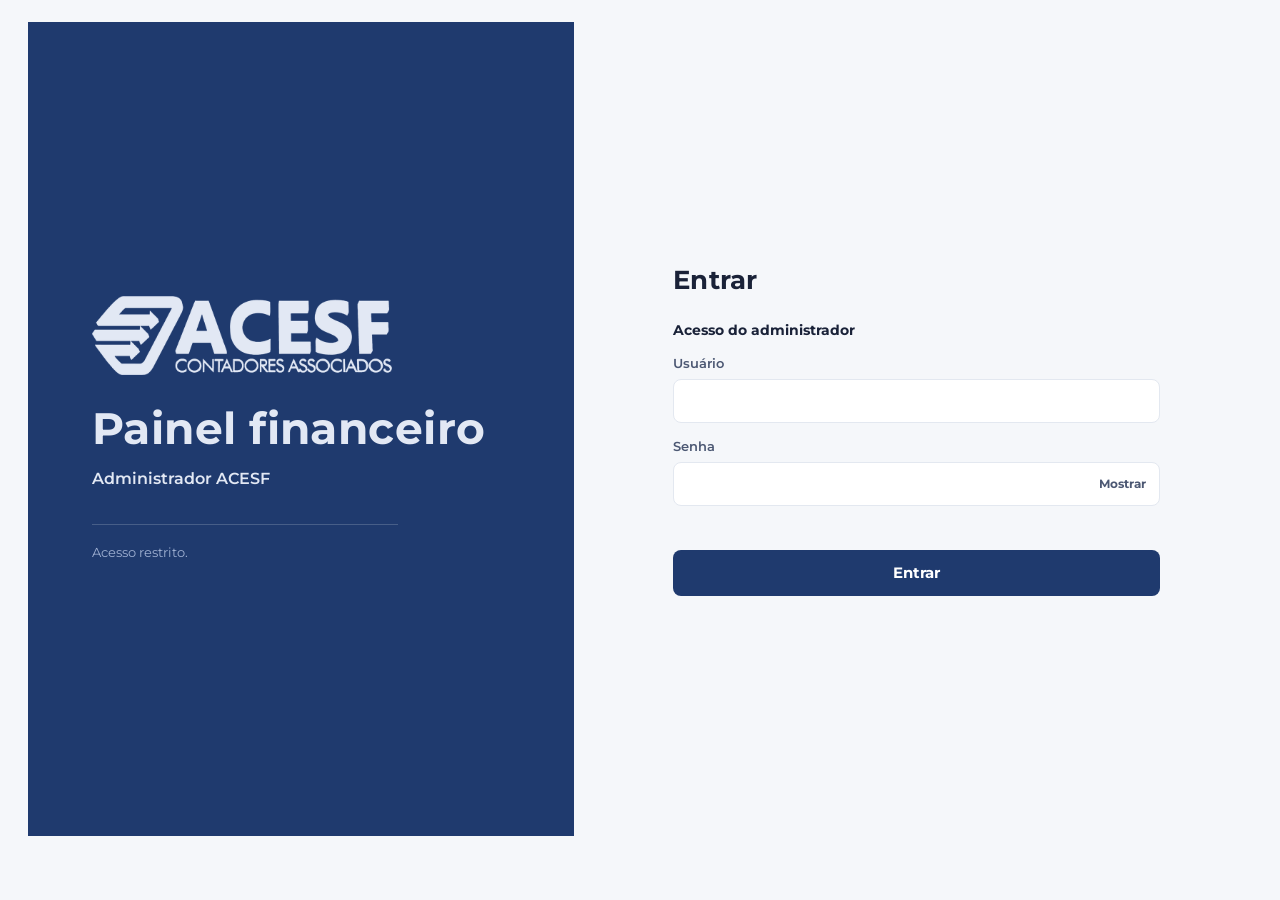
==== administrador/index.html @ 6e4f404f "Uma pagina por perfil: /prontomed/, /imunne/, /administrador/ e raiz so com o logo - build.py monta " ====
<!doctype html>
<html lang="pt-BR"><head><meta charset="utf-8">
<meta name="viewport" content="width=device-width,initial-scale=1,viewport-fit=cover">
<meta name="robots" content="noindex, nofollow">
<title>Administrador | Painel financeiro</title>
<link rel="stylesheet" href="https://fonts.googleapis.com/css2?family=Montserrat:wght@400;500;600;700;800&display=swap">
<style>
/* Tokens do padrão visual ACESF · Painel Grupo Prontomed
   Marca fixa: navy #1F3A6E, azul #5B9BD5, dourado #C9A96E, Montserrat.
   Cada linha de negócio mantém a MESMA cor em todas as telas. */

:root {
  color-scheme: light;
  --navy: #1F3A6E;
  --navy-barra: #1F3A6E;
  --azul: #5B9BD5;
  --dourado: #C9A96E;

  /* empresas */
  --emp-prontomed: #5B9BD5;
  --emp-multidisciplinar: #2BB39A;
  --emp-grupo: #C9A96E;
  --emp-iguatu: #3F6FC4;
  --emp-ico: #E07A5F;
  --emp-cajazeiras: #2BB39A;
  --emp-cd: #8E7CC3;
  --emp-sem_centro: #98A4B3;

  /* linhas de receita — Prontomed */
  --lin-lab: #1F3A6E; --lin-cons: #2BB39A; --lin-img: #C9A96E; --lin-cardio: #8E7CC3; --lin-acess: #B8C2CC;
  --lab-part: #1F3A6E; --lab-conv: #E07A5F; --lab-emp: #2BB39A;
  /* linhas de receita — Multidisciplinar */
  --mu-conv: #1F3A6E; --mu-multi: #2BB39A; --mu-atend-part: #5B9BD5; --mu-outras: #B8C2CC;
  /* especialidades */
  --esp-psico: #1F3A6E; --esp-psicoped: #2BB39A; --esp-to: #5B9BD5; --esp-fisio: #C9A96E;
  --esp-fono: #8FA3BF; --esp-nutri: #E07A5F; --esp-outros: #B8C2CC;

  /* rampa sequencial (magnitude de custos e despesas): escuro = maior */
  --seq-1: #1F3A6E; --seq-2: #4A69A0; --seq-3: #7C95C4; --seq-4: #A9BADA; --seq-5: #D3DCEC;

  /* categorias: grupos de custo/despesa, composições e roscas (cores bem distintas, ordem fixa) */
  --cat-1: #3F7FD0; --cat-2: #C9A96E; --cat-3: #4FA84A; --cat-4: #F08A24; --cat-5: #D9473F; --cat-6: #8E7CC3; --cat-outras: #B8C2CC;

  /* semântica (estado, nunca identidade) */
  --bom: #1F9D6B; --ruim: #D64545; --atencao: #E0A82E; --neutro: #8A94A6;
  --bom-fundo: #E7F5EF; --ruim-fundo: #FBEAEA; --atencao-fundo: #FFF6E0; --atencao-texto: #8A4B00;

  /* superfícies e texto */
  --pagina: #F5F7FA;
  --painel: #FFFFFF;
  --painel-2: #F4F6FA;
  --borda: #E3E8F0;
  --grade: #E9EDF3;
  --subtotal: #EAF0F8;
  --texto: #1A2238;
  --texto-2: #4C5873;
  --texto-3: #7A859C;
  --trilho: #E3E8F0;
  --sombra: 0 1px 2px rgba(31, 58, 110, .06), 0 4px 16px rgba(31, 58, 110, .05);

  --raio: 10px;
  --fonte: "Montserrat", system-ui, -apple-system, "Segoe UI", sans-serif;
}

/* Tema escuro: passos próprios (não é inversão automática). A navy da marca some no fundo escuro,
   então as linhas que usam navy sobem para um azul mais claro, mantendo a identidade. */
@media (prefers-color-scheme: dark) {
  :root:not([data-tema="claro"]) {
    color-scheme: dark;
    --seq-1: #A9C3F2; --seq-2: #7F9EDB; --seq-3: #5F7DB9; --seq-4: #455F94; --seq-5: #324673;
    --navy-barra: #7FA2E8; --lin-cons: #3CC3A8; --lin-lab: #7FA2E8; --lab-part: #7FA2E8; --lab-conv: #F0907A; --lab-emp: #3CC3A8;
    --mu-conv: #7FA2E8; --esp-psico: #7FA2E8;
    --cat-1: #7FA2E8; --cat-2: #D9B97C; --cat-3: #7CCB72; --cat-4: #F5A25A; --cat-5: #F0767A; --cat-6: #A99BDB; --cat-outras: #7E8AA3;
    --bom: #3CC38F; --ruim: #F0706F; --atencao: #E8B54A; --neutro: #98A2B6;
    --bom-fundo: #12342A; --ruim-fundo: #3A1A1D; --atencao-fundo: #3A2E12; --atencao-texto: #F2C77A;
    --pagina: #0E1526; --painel: #151E34; --painel-2: #1B2641; --borda: #26324F; --grade: #212C48;
    --subtotal: #1D2A4A; --texto: #E8ECF6; --texto-2: #B5BED3; --texto-3: #8591AB; --trilho: #26324F;
    --sombra: 0 1px 2px rgba(0, 0, 0, .4);
  }
}
:root[data-tema="escuro"] {
  color-scheme: dark;
  --seq-1: #A9C3F2; --seq-2: #7F9EDB; --seq-3: #5F7DB9; --seq-4: #455F94; --seq-5: #324673;
  --navy-barra: #7FA2E8; --lin-cons: #3CC3A8; --lin-lab: #7FA2E8; --lab-part: #7FA2E8; --lab-conv: #F0907A; --lab-emp: #3CC3A8;
  --mu-conv: #7FA2E8; --esp-psico: #7FA2E8;
  --cat-1: #7FA2E8; --cat-2: #D9B97C; --cat-3: #7CCB72; --cat-4: #F5A25A; --cat-5: #F0767A; --cat-6: #A99BDB; --cat-outras: #7E8AA3;
  --bom: #3CC38F; --ruim: #F0706F; --atencao: #E8B54A; --neutro: #98A2B6;
  --bom-fundo: #12342A; --ruim-fundo: #3A1A1D; --atencao-fundo: #3A2E12; --atencao-texto: #F2C77A;
  --pagina: #0E1526; --painel: #151E34; --painel-2: #1B2641; --borda: #26324F; --grade: #212C48;
  --subtotal: #1D2A4A; --texto: #E8ECF6; --texto-2: #B5BED3; --texto-3: #8591AB; --trilho: #26324F;
  --sombra: 0 1px 2px rgba(0, 0, 0, .4);
}

[data-empresa="prontomed"] { --emp: var(--emp-prontomed); }
[data-empresa="multidisciplinar"] { --emp: var(--emp-multidisciplinar); }
[data-empresa="grupo"] { --emp: var(--emp-grupo); }

html, body { margin: 0; font-family: var(--fonte); color: var(--texto); background: var(--pagina); }

[data-empresa="iguatu"] { --emp: var(--emp-iguatu); }
[data-empresa="ico"] { --emp: var(--emp-ico); }
[data-empresa="cajazeiras"] { --emp: var(--emp-cajazeiras); }
[data-empresa="cd"] { --emp: var(--emp-cd); }
[data-empresa="sem_centro"] { --emp: var(--emp-sem_centro); }

/* Painel Prontomed · layout de dashboard (rolagem contínua, menu lateral, filtros fixos, gaveta de detalhe) */
*, *::before, *::after { box-sizing: border-box; }
html { -webkit-text-size-adjust: 100%; }
body { font-size: 14px; line-height: 1.45; font-variant-numeric: tabular-nums; }
h1, h2, h3, p { margin: 0; }
button, select, input { font: inherit; color: inherit; }
button { cursor: pointer; }
:focus-visible { outline: 2px solid var(--azul); outline-offset: 2px; border-radius: 4px; }
.dim { color: var(--texto-3); }
.pular { position: absolute; left: -999px; top: 8px; background: var(--navy); color: #fff; padding: 8px 12px; border-radius: 8px; z-index: 100; }
.pular:focus { left: 8px; }
.vh { position: absolute; width: 1px; height: 1px; overflow: hidden; clip: rect(0 0 0 0); white-space: nowrap; }
.carregando { padding: 48px 24px; color: var(--texto-2); text-align: center; }

/* ─── casca ─── */
.casca { display: grid; grid-template-columns: 232px minmax(0, 1fr); min-height: 100vh; }
.lateral { position: sticky; top: 0; height: 100vh; display: flex; flex-direction: column; gap: 20px; padding: 20px 14px; background: var(--navy); color: #fff; }
.marca-app { display: flex; gap: 10px; align-items: center; padding: 0 6px; }
.marca-sel { width: 34px; height: 34px; border-radius: 9px; background: var(--dourado); color: var(--navy); display: grid; place-items: center; font-weight: 800; font-size: 17px; }
.marca-app strong { display: block; font-size: 14px; font-weight: 700; }
.marca-app small { color: #B9C6E0; font-size: 11px; }
.menu { display: flex; flex-direction: column; gap: 2px; }
.menu a { display: flex; gap: 10px; align-items: center; padding: 9px 10px; border-radius: 8px; color: #D5DEF1; text-decoration: none; font-weight: 500; }
.menu a:hover { background: rgba(255, 255, 255, .08); }
.menu a.on { background: rgba(255, 255, 255, .14); color: #fff; font-weight: 700; box-shadow: inset 3px 0 0 var(--emp, var(--dourado)); }
.carimbo { margin-top: auto; font-size: 11px; padding: 0 6px; color: #9FB0D2; }
.centro { min-width: 0; }
.barra { position: sticky; top: 0; z-index: 20; display: flex; flex-wrap: wrap; gap: 10px 20px; align-items: flex-end; justify-content: space-between; padding: 14px 28px 12px; background: color-mix(in srgb, var(--pagina) 94%, transparent); backdrop-filter: blur(8px); border-bottom: 1px solid var(--borda); }
.barra h1 { font-size: 21px; font-weight: 800; color: var(--navy-barra); letter-spacing: -.01em; }
.sub { color: var(--texto-3); font-size: 12.5px; margin-top: 1px; }
.filtros { display: flex; flex-wrap: wrap; gap: 8px 10px; align-items: flex-end; }
.campo { display: grid; gap: 2px; font-size: 11px; color: var(--texto-3); font-weight: 600; }
.campo select { padding: 7px 28px 7px 10px; border: 1px solid var(--borda); border-radius: 8px; background: var(--painel); color: var(--texto); font-weight: 500; font-size: 13px; min-height: 36px; }
.seg { display: inline-flex; padding: 3px; border: 1px solid var(--borda); background: var(--painel); border-radius: 10px; gap: 2px; }
.seg button { display: inline-flex; align-items: center; gap: 7px; border: 0; background: transparent; padding: 6px 11px; border-radius: 7px; font-weight: 600; font-size: 13px; color: var(--texto-2); min-height: 30px; }
.seg button i { width: 9px; height: 9px; border-radius: 3px; background: var(--c); }
.seg button.on { background: var(--navy); color: #fff; }
.btn { border: 1px solid var(--borda); background: var(--painel); border-radius: 8px; padding: 7px 12px; font-weight: 600; font-size: 13px; min-height: 36px; }
.btn:hover { background: var(--painel-2); }
.btn.primario { background: var(--navy); border-color: var(--navy); color: #fff; }
.btn.icone { width: 36px; padding: 0; font-size: 16px; }
main { padding: 22px 28px 64px; display: grid; gap: 22px; max-width: 1560px; }
main[aria-busy="true"] { opacity: .5; }

/* ─── seções e grades ─── */
.secao { background: var(--painel); border: 1px solid var(--borda); border-radius: var(--raio); padding: 18px 20px 16px; box-shadow: var(--sombra); min-width: 0; display: grid; gap: 12px; align-content: start; }
.secao-cab h2 { font-size: 15px; font-weight: 700; color: var(--texto); }
.secao-cab p { color: var(--texto-3); font-size: 12.5px; margin-top: 2px; max-width: 78ch; }
.duas { display: grid; grid-template-columns: minmax(0, 1.35fr) minmax(0, 1fr); gap: 22px; }
.duas.igual { grid-template-columns: repeat(2, minmax(0, 1fr)); }
.grafico { width: 100%; min-height: 40px; }
.grafico svg { display: block; overflow: visible; }
.vazio { color: var(--texto-3); padding: 18px 4px; }
.vazio.erro { color: var(--ruim); }
.marca { outline-offset: 1px; }
.marca:hover { filter: brightness(1.08); }

/* ─── destaque e KPIs ─── */
.faixa-hero { display: grid; grid-template-columns: minmax(0, 1fr) minmax(0, 1.25fr); gap: 22px; align-items: stretch; }
.hero { background: var(--navy); color: #fff; border-radius: var(--raio); padding: 22px 24px; display: grid; gap: 8px; align-content: start; box-shadow: var(--sombra); }
[data-empresa="prontomed"] .hero { background: linear-gradient(135deg, var(--navy), #2F5C93); }
.hero-r { font-size: 12.5px; color: #C7D4EE; font-weight: 600; }
.hero-v { font-size: clamp(30px, 4.4vw, 44px); font-weight: 800; letter-spacing: -.02em; line-height: 1.05; }
.hero-d { display: flex; flex-wrap: wrap; gap: 6px; align-items: center; color: #C7D4EE; font-size: 12.5px; }
.hero-t { font-size: 14px; color: #E8EEFB; max-width: 58ch; }
.hero-sp { display: flex; gap: 10px; align-items: center; color: #B9C6E0; font-size: 12px; }
.hero-sp svg path { stroke: #fff; }
.hero-sp svg circle { fill: #fff; stroke: var(--navy); }
.hero-aj { font-size: 12.5px; color: #E8EEFB; border-top: 1px solid rgba(255, 255, 255, .18); padding-top: 8px; }
.hero .dim { color: #B9C6E0; }
.hero .delta { background: rgba(255, 255, 255, .14); color: #fff; }
.tiles { display: grid; grid-template-columns: repeat(2, minmax(0, 1fr)); gap: 14px; }
.tiles.quatro { grid-template-columns: repeat(4, minmax(0, 1fr)); }
.tile { text-align: left; display: grid; gap: 4px; align-content: start; background: var(--painel); border: 1px solid var(--borda); border-radius: var(--raio); padding: 14px 16px; box-shadow: var(--sombra); border-top: 3px solid var(--emp, var(--dourado)); min-width: 0; }
button.tile:hover { background: var(--painel-2); }
.tile-r { font-size: 12px; color: var(--texto-3); font-weight: 600; }
.tile-v { font-size: 22px; font-weight: 800; color: var(--texto); letter-spacing: -.01em; overflow-wrap: anywhere; }
.tile-s, .tile-b { font-size: 12px; color: var(--texto-3); }
.tile-d { display: flex; flex-wrap: wrap; align-items: center; gap: 2px; }
.tile-sp { margin-top: 2px; }
.tile-sp svg { display: block; max-width: 100%; }
.tile-sp path { vector-effect: non-scaling-stroke; }

.delta { display: inline-flex; gap: 4px; align-items: center; padding: 2px 8px; border-radius: 99px; font-size: 12px; font-weight: 700; white-space: nowrap; }
.delta-i { font-size: 9px; }
.delta.bom { color: var(--bom); background: var(--bom-fundo); }
.delta.ruim { color: var(--ruim); background: var(--ruim-fundo); }
.delta.neutro { color: var(--texto-2); background: var(--painel-2); }

/* ─── legenda ─── */
.legenda { display: flex; flex-wrap: wrap; gap: 6px 14px; }
.leg-item { display: inline-flex; align-items: center; gap: 7px; background: none; border: 0; padding: 4px 2px; font-size: 12.5px; color: var(--texto-2); font-weight: 500; }
.leg-item.off { opacity: .45; text-decoration: line-through; }
.leg-k { width: 12px; height: 12px; border-radius: 3px; flex: none; }
.legenda.estatica { margin-bottom: 2px; }

/* ─── alertas ─── */
.atencao { display: grid; gap: 10px; }
.alerta { display: grid; grid-template-columns: 26px 1fr; gap: 10px; padding: 11px 12px; border-radius: 9px; background: var(--painel-2); border-left: 4px solid var(--neutro); }
.alerta.atencao { background: var(--atencao-fundo); border-left-color: var(--atencao); }
.alerta.ruim { background: var(--ruim-fundo); border-left-color: var(--ruim); }
.alerta.info { border-left-color: var(--azul); }
.alerta-i { width: 22px; height: 22px; border-radius: 50%; display: grid; place-items: center; background: var(--painel); font-size: 11px; font-weight: 800; }
.alerta h3 { font-size: 13px; font-weight: 700; }
.alerta p { font-size: 12.5px; color: var(--texto-2); margin-top: 2px; }
.lnk-acao { margin-top: 6px; border: 0; background: none; padding: 0; color: var(--navy-barra); font-weight: 700; font-size: 12.5px; text-decoration: underline; text-underline-offset: 3px; }

/* ─── tabelas ─── */
.tabela-rolagem { overflow-x: auto; border-radius: 8px; }
table.dre { width: 100%; border-collapse: separate; border-spacing: 0; font-size: 13px; min-width: 760px; }
table.dre.mini { min-width: 0; font-size: 12.5px; }
.dre th { text-align: right; font-weight: 700; font-size: 12px; color: var(--texto-3); padding: 8px 10px; border-bottom: 1px solid var(--borda); white-space: nowrap; position: sticky; top: 0; background: var(--painel); }
.dre th.atual { color: var(--texto); box-shadow: inset 0 -2px 0 var(--emp, var(--dourado)); }
.dre th.c-nome, .dre td.c-nome { text-align: left; }
.dre td { padding: 7px 10px; border-bottom: 1px solid var(--grade); text-align: right; white-space: nowrap; }
.dre td.atual { background: color-mix(in srgb, var(--emp, var(--dourado)) 7%, var(--painel)); font-weight: 600; }
.dre td.c-nome { white-space: normal; min-width: 210px; position: sticky; left: 0; background: var(--painel); z-index: 1; }
.dre td.c-tend { width: 96px; padding: 2px 10px; text-align: left; }
.dre tr.grupo td { background: var(--subtotal); font-weight: 700; }
.dre tr.grupo td.c-nome { background: var(--subtotal); }
.dre tr.total td { font-weight: 700; border-top: 1px solid var(--borda); }
.dre tr.total.forte td { background: var(--subtotal); }
.dre tr.total.forte td.c-nome { background: var(--subtotal); }
.dre tr.pai > td.c-nome button.lnk { font-weight: 600; }
.dre tr.destacada td { background: var(--atencao-fundo); }
.dre .calor { font-weight: 600; }
.chev { width: 20px; height: 20px; border: 0; background: none; color: var(--texto-3); display: inline-grid; place-items: center; font-size: 11px; vertical-align: middle; transition: transform .12s; padding: 0; }
.chev.aberto { transform: rotate(90deg); }
.chev.vazio { visibility: hidden; }
button.lnk { border: 0; background: none; padding: 2px 0; text-align: left; color: var(--texto); font-weight: 500; text-decoration: underline; text-decoration-color: transparent; text-underline-offset: 3px; }
button.lnk:hover { color: var(--navy-barra); text-decoration-color: currentColor; }
.fontes { display: inline-flex; gap: 4px; flex-wrap: wrap; }
.fonte { padding: 1px 7px; border-radius: 99px; font-size: 11px; font-weight: 600; background: var(--painel-2); color: var(--texto-2); border: 1px solid var(--borda); }
.fonte.f-Nibo { border-color: var(--azul); } .fonte.f-manual { border-color: var(--dourado); }
.chip-emp { display: inline-flex; gap: 6px; align-items: center; font-weight: 700; }
.chip-emp i { width: 9px; height: 9px; border-radius: 3px; background: var(--c); }
.origem { background: var(--painel); border: 1px solid var(--borda); border-radius: var(--raio); padding: 14px 18px; display: grid; gap: 4px; }

/* ─── simuladores ─── */
.sim { display: grid; gap: 16px; }
.sim-ctrl, .sim-grade { display: grid; grid-template-columns: repeat(auto-fit, minmax(220px, 1fr)); gap: 14px 22px; align-items: end; }
.sim-c, .sim-n { display: grid; gap: 4px; }
.sim-r { font-size: 12.5px; font-weight: 600; }
.sim-c input[type=range] { width: 100%; accent-color: var(--navy-barra); }
.sim-v { font-weight: 800; font-size: 15px; }
.sim-in { display: flex; align-items: center; gap: 6px; }
.sim-in input { width: 100%; padding: 7px 10px; border: 1px solid var(--borda); border-radius: 8px; background: var(--painel); min-height: 36px; font-weight: 600; }
.sim-in em { font-style: normal; color: var(--texto-3); font-size: 12px; }
.sim-res { display: grid; grid-template-columns: repeat(auto-fit, minmax(190px, 1fr)); gap: 12px; }
.sim-b { display: grid; gap: 4px; padding: 12px 14px; background: var(--painel-2); border-radius: 9px; align-content: start; justify-items: start; }
.sim-b .tile-v { font-size: 19px; }
.sim > .btn { justify-self: start; }

/* ─── gaveta "Destrinchar" ─── */
.cortina { position: fixed; inset: 0; background: rgba(14, 21, 38, .36); opacity: 0; pointer-events: none; transition: opacity .18s; z-index: 40; }
.cortina.on { opacity: 1; pointer-events: auto; }
.gaveta { position: fixed; top: 0; right: 0; bottom: 0; width: min(560px, 100vw); background: var(--painel); border-left: 1px solid var(--borda); box-shadow: -12px 0 40px rgba(14, 21, 38, .18); transform: translateX(104%); transition: transform .22s ease; z-index: 50; overflow-y: auto; visibility: hidden; }
.gaveta.aberta { transform: none; visibility: visible; }
.drawer-corpo { padding: 20px 22px 40px; display: grid; gap: 14px; }
.dw-topo { display: flex; justify-content: space-between; gap: 12px; align-items: flex-start; }
.dw-topo h2 { font-size: 20px; font-weight: 800; color: var(--navy-barra); }
.dw-trilha { font-size: 12px; color: var(--texto-3); margin-bottom: 2px; }
.fechar { width: 36px; height: 36px; border-radius: 50%; border: 1px solid var(--borda); background: var(--painel); font-size: 22px; line-height: 1; flex: none; }
.dw-hero { display: grid; gap: 4px; padding: 14px 16px; background: var(--painel-2); border-radius: var(--raio); }
.dw-valor { font-size: 30px; font-weight: 800; letter-spacing: -.02em; }
.dw-metas { display: grid; grid-template-columns: repeat(2, minmax(0, 1fr)); gap: 10px 16px; margin: 0; }
.dw-metas dt { font-size: 11.5px; color: var(--texto-3); font-weight: 600; }
.dw-metas dd { margin: 1px 0 0; font-weight: 700; }
.drawer-corpo h3 { font-size: 13.5px; font-weight: 700; margin-top: 6px; }
.fatos { margin: 0; padding-left: 18px; color: var(--texto-2); display: grid; gap: 4px; }
.nota { font-size: 12.5px; color: var(--texto-3); background: var(--painel-2); padding: 10px 12px; border-radius: 8px; }
body.com-gaveta { overflow: hidden; }

/* ─── tooltip ─── */
.tip { position: fixed; z-index: 90; pointer-events: none; opacity: 0; transition: opacity .08s; background: var(--painel); color: var(--texto); border: 1px solid var(--borda); border-radius: 8px; padding: 8px 10px; box-shadow: 0 6px 22px rgba(14, 21, 38, .22); font-size: 12px; max-width: 280px; }
.tip-t { font-weight: 700; margin-bottom: 4px; }
.tip-l { display: flex; gap: 7px; align-items: baseline; }
.tip-k { width: 9px; height: 9px; border-radius: 2px; flex: none; align-self: center; }
.tip-v { font-weight: 700; }
.tip-n { color: var(--texto-2); }

.erro-geral { max-width: 520px; margin: 14vh auto; padding: 24px; display: grid; gap: 10px; text-align: left; }
.erro-geral h1 { color: var(--ruim); font-size: 22px; }

/* ─── responsivo ─── */
@media (max-width: 1180px) {
  .tiles.quatro { grid-template-columns: repeat(2, minmax(0, 1fr)); }
  .faixa-hero, .duas, .duas.igual { grid-template-columns: minmax(0, 1fr); }
}
@media (max-width: 860px) {
  .casca { grid-template-columns: minmax(0, 1fr); }
  .lateral { position: static; height: auto; flex-direction: row; align-items: center; gap: 10px; padding: 10px 12px; overflow-x: auto; }
  .marca-app small, .carimbo { display: none; }
  .menu { flex-direction: row; gap: 4px; }
  .menu a { white-space: nowrap; padding: 8px 10px; }
  .barra { position: static; padding: 12px 16px; }
  main { padding: 16px 16px 48px; gap: 16px; }
  .secao { padding: 14px 14px 12px; }
  .seg { flex-wrap: wrap; }
  .gaveta { width: 100vw; }
}
@media (max-width: 520px) {
  .tiles, .tiles.quatro { grid-template-columns: minmax(0, 1fr); }
  .dw-metas { grid-template-columns: minmax(0, 1fr); }
}
@media (prefers-reduced-motion: reduce) { * { transition: none !important; } }
@media print { .lateral, .barra .filtros, .gaveta, .cortina { display: none; } .casca { display: block; } .barra { position: static; } }

.hero-sp svg path { stroke: #fff !important; }
.hero-sp svg circle { fill: #fff !important; stroke: var(--navy) !important; }
.dre.mini th, .dre.mini td { padding: 6px 7px; }
.dre.mini td.c-nome { min-width: 120px; }
.leg-svg.clic:hover text { text-decoration: underline; }
.faixa-aviso { background: var(--atencao-fundo); color: var(--texto); border-left: 4px solid var(--atencao); border-radius: 9px; padding: 11px 14px; font-size: 13px; }

[data-empresa="iguatu"] .hero, [data-empresa="ico"] .hero, [data-empresa="cajazeiras"] .hero, [data-empresa="cd"] .hero { background: linear-gradient(135deg, var(--navy), #2F5C93); }

/* ─── login ─── */
.lg { min-height: 100vh; display: grid; grid-template-columns: minmax(280px, 5fr) minmax(0, 6fr); }
.lg-marca { background: var(--navy); color: #fff; padding: 56px clamp(24px, 5vw, 64px); display: flex; flex-direction: column; justify-content: center; gap: 12px; }
.lg-selo { width: 52px; height: 52px; border-radius: 13px; background: var(--dourado); color: var(--navy); display: grid; place-items: center; font-weight: 800; font-size: 26px; margin-bottom: 14px; }
.lg-marca h1 { font-size: clamp(26px, 3.4vw, 38px); font-weight: 800; line-height: 1.1; text-wrap: balance; }
.lg-marca p { margin: 0; color: #C9D5EC; font-size: 15px; }
.lg-marca .lg-nota { margin-top: 22px; padding-top: 18px; border-top: 1px solid rgba(255, 255, 255, .18); font-size: 13px; color: #9FB0D2; max-width: 34ch; }
.lg-painel { padding: 56px clamp(20px, 6vw, 80px); display: flex; flex-direction: column; justify-content: center; gap: 20px; max-width: 640px; }
.lg-painel h2 { font-size: 22px; font-weight: 700; }
.lg-form { display: grid; gap: 22px; }
.lg-escolha { border: 0; padding: 0; margin: 0; min-width: 0; display: grid; gap: 10px; }
.lg-escolha legend { padding: 0; font-size: 13px; font-weight: 600; color: var(--texto-2); margin-bottom: 10px; }
.lg-cartoes { display: grid; grid-template-columns: repeat(2, minmax(0, 1fr)); gap: 12px; }
.lg-cartao { display: flex; gap: 12px; align-items: flex-start; text-align: left; padding: 16px; border: 1.5px solid var(--borda); background: var(--painel); border-radius: var(--raio); color: var(--texto); }
.lg-cartao i { flex: none; width: 12px; height: 12px; border-radius: 4px; background: var(--c); margin-top: 4px; }
.lg-cartao strong { display: block; font-size: 16px; }
.lg-cartao small { display: block; color: var(--texto-3); font-size: 12px; line-height: 1.4; margin-top: 3px; }
.lg-cartao:hover { border-color: var(--c); }
.lg-cartao.on { border-color: var(--c); box-shadow: 0 0 0 3px color-mix(in srgb, var(--c) 22%, transparent); }
.lg-campos { display: grid; gap: 14px; }
.lg-quem { margin: 0; font-weight: 700; color: var(--texto); }
.lg-campo { display: grid; gap: 6px; font-size: 13px; font-weight: 600; color: var(--texto-2); }
.lg-campo input { width: 100%; min-height: 44px; padding: 10px 12px; border: 1px solid var(--borda); border-radius: 8px; background: var(--painel); color: var(--texto); font-size: 15px; }
.lg-senha { position: relative; display: block; }
.lg-senha input { padding-right: 84px; }
.lg-ver { position: absolute; right: 6px; top: 50%; transform: translateY(-50%); border: 0; background: transparent; color: var(--texto-2); font-size: 12px; font-weight: 700; padding: 8px; }
.lg-erro { margin: 0; min-height: 1.2em; font-size: 13px; font-weight: 600; color: var(--ruim); }
.lg-entrar { min-height: 46px; border: 0; border-radius: 8px; background: var(--navy); color: #fff; font-weight: 700; font-size: 15px; }
.lg-entrar:disabled { opacity: .6; cursor: progress; }
.lg-rodape { padding-top: 6px; }
.lg-admin { border: 0; background: transparent; color: var(--texto-2); font-weight: 600; font-size: 13px; text-decoration: underline; text-underline-offset: 3px; padding: 6px 0; }
.lg-admin.on { color: var(--navy); font-weight: 700; }
@media (max-width: 860px) {
  .lg { grid-template-columns: minmax(0, 1fr); }
  .lg-marca { padding: 28px max(16px, env(safe-area-inset-left, 0px)); gap: 6px; }
  .lg-selo { width: 40px; height: 40px; font-size: 20px; margin-bottom: 6px; }
  .lg-marca .lg-nota { display: none; }
  .lg-painel { padding: 24px max(16px, env(safe-area-inset-left, 0px)) 40px; max-width: none; }
}
@media (max-width: 520px) { .lg-cartoes { grid-template-columns: minmax(0, 1fr); } }

/* ─── casca logada: menu com empresas e submenus ─── */
.casca.embutida { display: block; min-height: 0; }
.casca.embutida > .lateral { display: none; }
.ac-casca { grid-template-columns: 252px minmax(0, 1fr); }
.acesf-centro .host[hidden] { display: none; }
.ac-casca .menu { gap: 6px; overflow-y: auto; }
.emp-bloco { display: grid; gap: 2px; }
.emp-btn, .emp-fixo { display: flex; align-items: center; gap: 10px; width: 100%; margin: 0; padding: 10px; border: 0; border-radius: 8px; background: transparent; color: #fff; font-weight: 700; font-size: 14px; text-align: left; }
.emp-btn i, .emp-fixo i { width: 10px; height: 10px; border-radius: 3px; background: var(--c); flex: none; box-shadow: 0 0 0 2px rgba(255, 255, 255, .25); }
.emp-btn span, .emp-fixo span { flex: 1; }
.emp-btn:hover { background: rgba(255, 255, 255, .08); }
.emp-btn.on { background: rgba(255, 255, 255, .12); }
.emp-btn .chev { font-size: 12px; color: #B9C6E0; transition: transform .15s; }
.emp-btn[aria-expanded="true"] .chev { transform: rotate(90deg); }
.emp-bloco .sub { display: grid; gap: 2px; padding: 2px 0 6px 12px; }
.emp-bloco .sub a { display: flex; gap: 10px; align-items: center; padding: 8px 10px; border-radius: 8px; color: #D5DEF1; text-decoration: none; font-weight: 500; font-size: 13px; }
.emp-bloco .sub a:hover { background: rgba(255, 255, 255, .08); }
.emp-bloco .sub a.on { background: rgba(255, 255, 255, .14); color: #fff; font-weight: 700; box-shadow: inset 3px 0 0 var(--emp, var(--dourado)); }
.ac-pe { margin-top: auto; display: grid; gap: 10px; }
.ac-pe .carimbo { margin: 0; }
.ac-eu { margin: 0; padding: 0 6px; color: #D5DEF1; display: grid; }
.ac-eu small { font-size: 11px; color: #9FB0D2; }
.ac-sair { border: 1px solid rgba(255, 255, 255, .28); background: transparent; color: #fff; border-radius: 8px; padding: 8px 10px; font-weight: 600; font-size: 13px; }
.ac-sair:hover { background: rgba(255, 255, 255, .1); }
@media (max-width: 860px) {
  .ac-casca { grid-template-columns: minmax(0, 1fr); }
  .ac-casca .lateral { flex-direction: column; align-items: stretch; gap: 8px; overflow: visible; padding: 10px max(16px, env(safe-area-inset-left, 0px)); }
  .ac-casca .menu { flex-direction: row; flex-wrap: wrap; align-items: center; gap: 4px 6px; overflow: visible; }
  .emp-bloco { display: contents; }
  .emp-bloco:not(.aberto) .sub { display: none; }
  .emp-btn, .emp-fixo { width: auto; padding: 7px 10px; font-size: 13px; border: 1px solid rgba(255, 255, 255, .22); }
  .emp-btn .chev { display: none; }
  .emp-bloco .sub { display: contents; padding: 0; }
  .emp-bloco .sub a { white-space: nowrap; padding: 7px 9px; }
  .ac-pe { display: flex; align-items: center; justify-content: space-between; margin-top: 0; }
  .ac-pe .carimbo, .ac-eu small { display: none; }
}

.lg-logo { display: block; width: min(300px, 100%); height: auto; margin-bottom: 18px; }
.ac-logo { display: block; width: 172px; max-width: 100%; height: auto; }
@media (max-width: 860px) { .lg-logo { width: 190px; margin-bottom: 8px; } .ac-logo { width: 120px; } }

.lg-marca h1 { font-family: var(--fonte); font-weight: 700; font-size: clamp(30px, 3.6vw, 44px); letter-spacing: .01em; line-height: 1.08; color: #E2E8F4; }
.lg-marca p { color: #B4C2DE; }
.lg-painel h2 { font-family: var(--fonte); font-weight: 700; font-size: 26px; letter-spacing: .01em; }

.ac-atu { border: 1px solid rgba(255, 255, 255, .28); background: rgba(255, 255, 255, .08); color: #fff; border-radius: 8px; padding: 8px 10px; font-weight: 600; font-size: 13px; }
.ac-atu:hover:not(:disabled) { background: rgba(255, 255, 255, .16); }
.ac-atu:disabled { opacity: .7; cursor: progress; }
.ac-pe .carimbo { display: grid; gap: 2px; line-height: 1.35; }
@media (max-width: 860px) { .ac-atu { padding: 6px 9px; font-size: 12px; } }

.lg-marca .lg-empresa { font-size: 16px; font-weight: 600; color: #E2E8F4; margin-top: 2px; }

:root { --cat-1: #3F6FC4; --cat-2: #C9A96E; --cat-3: #2FA36B; --cat-4: #F08A3C; --cat-5: #D64545; --cat-6: #1F3A6E; --cat-outras: #B8C2CC;
  --lin-lab: #3F6FC4; --lin-cons: #2FA36B; --lin-img: #C9A96E; --lin-cardio: #F08A3C; --lin-acess: #B8C2CC;
  --lab-part: #3F6FC4; --lab-conv: #F08A3C; --lab-emp: #2FA36B;
  --mu-conv: #3F6FC4; --mu-multi: #2FA36B; --mu-atend-part: #C9A96E; --mu-outras: #B8C2CC;
  --esp-psico: #3F6FC4; --esp-psicoped: #2FA36B; --esp-to: #C9A96E; --esp-fisio: #F08A3C; --esp-fono: #D64545; --esp-nutri: #1F3A6E; --esp-outros: #B8C2CC;
  --emp-multidisciplinar: #2FA36B; --emp-ico: #F08A3C; --emp-cajazeiras: #2FA36B; --emp-cd: #C9A96E; }
@media (prefers-color-scheme: dark) { :root:not([data-tema="claro"]) { --cat-1: #7FA2E8; --cat-2: #D9B97C; --cat-3: #4CC38A; --cat-4: #F6A15E; --cat-5: #EF7B7B; --cat-6: #A9C3F2; --cat-outras: #7E8AA3;
  --lin-lab: #7FA2E8; --lin-cons: #4CC38A; --lin-img: #D9B97C; --lin-cardio: #F6A15E; --lin-acess: #7E8AA3;
  --lab-part: #7FA2E8; --lab-conv: #F6A15E; --lab-emp: #4CC38A;
  --mu-conv: #7FA2E8; --mu-multi: #4CC38A; --mu-atend-part: #D9B97C; --mu-outras: #7E8AA3;
  --esp-psico: #7FA2E8; --esp-psicoped: #4CC38A; --esp-to: #D9B97C; --esp-fisio: #F6A15E; --esp-fono: #EF7B7B; --esp-nutri: #A9C3F2; --esp-outros: #7E8AA3;
  --emp-multidisciplinar: #4CC38A; --emp-ico: #F6A15E; --emp-cajazeiras: #4CC38A; --emp-cd: #D9B97C; } }
:root[data-tema="escuro"] { --cat-1: #7FA2E8; --cat-2: #D9B97C; --cat-3: #4CC38A; --cat-4: #F6A15E; --cat-5: #EF7B7B; --cat-6: #A9C3F2; --cat-outras: #7E8AA3;
  --lin-lab: #7FA2E8; --lin-cons: #4CC38A; --lin-img: #D9B97C; --lin-cardio: #F6A15E; --lin-acess: #7E8AA3;
  --lab-part: #7FA2E8; --lab-conv: #F6A15E; --lab-emp: #4CC38A;
  --mu-conv: #7FA2E8; --mu-multi: #4CC38A; --mu-atend-part: #D9B97C; --mu-outras: #7E8AA3;
  --esp-psico: #7FA2E8; --esp-psicoped: #4CC38A; --esp-to: #D9B97C; --esp-fisio: #F6A15E; --esp-fono: #EF7B7B; --esp-nutri: #A9C3F2; --esp-outros: #7E8AA3;
  --emp-multidisciplinar: #4CC38A; --emp-ico: #F6A15E; --emp-cajazeiras: #4CC38A; --emp-cd: #D9B97C; }

.embutida .btn[title^="Buscar"] { display: none; }

html, body { background: var(--pagina); }
body { margin: 0; }
</style></head><body>
<div id="acesf"></div>
<script>
(function () {
  function sync() {
    var t = document.documentElement.getAttribute("data-theme");
    if (t) document.documentElement.dataset.tema = t === "dark" ? "escuro" : "claro";
  }
  sync(); new MutationObserver(sync).observe(document.documentElement, { attributes: true, attributeFilter: ["data-theme"] });
})();
</script>
<script>
const Prontomed = (function () {
const __d = {}, __c = {};
function __r(n) { return __c[n] ??= __d[n](); }
__d["util.js"] = function () {
// Utilidades de DOM, formatação e tooltip. Textos vindos de dados sempre entram via textContent.
const { fInt } = __r("api.js");

const SVG_NS = "http://www.w3.org/2000/svg";
const SVG_TAGS = new Set(["svg", "g", "path", "line", "rect", "circle", "text", "tspan", "title", "defs", "clipPath", "linearGradient", "stop", "polyline"]);

function el(tag, attrs = {}, ...filhos) {
  const n = SVG_TAGS.has(tag) ? document.createElementNS(SVG_NS, tag) : document.createElement(tag);
  for (const [k, v] of Object.entries(attrs ?? {})) {
    if (v == null || v === false) continue;
    if (k === "class") n.setAttribute("class", v);
    else if (k === "style" && typeof v === "object") Object.assign(n.style, v);
    else if (k.startsWith("on") && typeof v === "function") n.addEventListener(k.slice(2).toLowerCase(), v);
    else if (k === "text") n.textContent = v;
    else if ((k === "fill" || k === "stroke" || k === "stop-color") && typeof v === "string" && v.startsWith("var(")) n.style.setProperty(k, v);
    else n.setAttribute(k, v === true ? "" : v);
  }
  for (const f of filhos.flat()) {
    if (f == null || f === false) continue;
    n.append(f.nodeType ? f : document.createTextNode(String(f)));
  }
  return n;
}

const limpar = (n) => { while (n.firstChild) n.removeChild(n.firstChild); return n; };

// ───────── formatação pt-BR ─────────
const nf1 = new Intl.NumberFormat("pt-BR", { minimumFractionDigits: 1, maximumFractionDigits: 1 });
const nf0 = new Intl.NumberFormat("pt-BR", { maximumFractionDigits: 0 });
const fR = (n) => `${n < 0 ? "−" : ""}R$ ${nf0.format(Math.abs(Math.round(n)))}`;
const fRsig = (n) => (Math.round(n) === 0 ? "R$ 0" : `${n > 0 ? "+" : "−"}R$ ${nf0.format(Math.abs(Math.round(n)))}`);
const fMilAbs = (n) => `${n < 0 ? "−" : ""}R$ ${nf1.format(Math.abs(n) / 1000)} mil`;
const fMilSig = (n) => `${n > 0 ? "+" : n < 0 ? "−" : ""}R$ ${nf1.format(Math.abs(n) / 1000)} mil`;
const fN = (n) => (n < 0 ? "−" : "") + nf0.format(Math.abs(Math.round(n)));
const fP = (n) => (n == null ? "—" : `${nf1.format(n)}%`);
const fPsig = (n) => (n == null ? "—" : Math.abs(n) > 999 ? `${n > 0 ? "+" : "−"}999%+` : `${n > 0 ? "+" : n < 0 ? "−" : ""}${nf1.format(Math.abs(n))}%`);
const fPP = (n) => `${n > 0 ? "+" : n < 0 ? "−" : ""}${nf1.format(Math.abs(n))} p.p.`;
const compacto = (n) => {
  const a = Math.abs(n);
  if (a >= 1e6) return `${nf1.format(n / 1e6)} mi`;
  if (a >= 1e3) return `${nf0.format(n / 1e3)} mil`;
  return nf0.format(n);
};


// Eixo "bonito": ticks redondos entre min e max
function ticks(min, max, alvo = 4) {
  if (min === max) { max = min + 1; }
  const span = max - min;
  const bruto = span / alvo;
  const mag = 10 ** Math.floor(Math.log10(bruto));
  const f = bruto / mag;
  const passo = (f < 1.5 ? 1 : f < 3 ? 2 : f < 7 ? 5 : 10) * mag;
  const ini = Math.floor(min / passo) * passo;
  const fim = Math.ceil(max / passo) * passo;
  const t = [];
  for (let x = ini; x <= fim + passo / 2; x += passo) t.push(Math.round(x * 1e6) / 1e6);
  return t;
}

// ───────── desenho responsivo ─────────
function responsivo(container, desenhar) {
  // um único observador por contêiner; chamar de novo troca a função de desenho e redesenha
  container.__desenhar = desenhar;
  container.__ultima = -1;
  const run = () => {
    const w = Math.floor(container.clientWidth);
    if (w < 40 || w === container.__ultima) return;
    container.__ultima = w;
    limpar(container);
    container.append(container.__desenhar(w));
  };
  if (!container.__ro) { container.__ro = new ResizeObserver(() => run()); container.__ro.observe(container); }
  run();
  return container;
}

// ───────── tooltip único ─────────
let tip;
function garantirTip() {
  if (!tip) {
    tip = el("div", { class: "tip", role: "tooltip", "aria-hidden": "true" });
    document.body.append(tip);
  }
  return tip;
}
function mostrarTip(ev, linhas, titulo) {
  const t = garantirTip();
  limpar(t);
  if (titulo) t.append(el("div", { class: "tip-t", text: titulo }));
  for (const l of linhas) {
    t.append(el("div", { class: "tip-l" },
      l.cor ? el("span", { class: "tip-k", style: { background: l.cor } }) : null,
      el("span", { class: "tip-v", text: l.valor }),
      el("span", { class: "tip-n", text: l.nome ?? "" })));
  }
  t.style.opacity = "1";
  const x = ev.clientX ?? 0, y = ev.clientY ?? 0;
  const w = t.offsetWidth, h = t.offsetHeight;
  let left = x + 14, top = y - h - 12;
  if (left + w > window.innerWidth - 8) left = x - w - 14;
  if (top < 8) top = y + 18;
  t.style.left = `${Math.max(8, left)}px`;
  t.style.top = `${top}px`;
}
function esconderTip() { if (tip) tip.style.opacity = "0"; }

// Liga tooltip a um elemento (mouse, toque e foco por teclado)
function comTip(no, gerar) {
  const mostrar = (ev) => {
    const g = gerar(ev);
    if (!g) return;
    let e = ev;
    if (ev.type === "focus") {
      const r = no.getBoundingClientRect();
      e = { clientX: r.left + r.width / 2, clientY: r.top };
    }
    mostrarTip(e, g.linhas, g.titulo);
  };
  no.addEventListener("pointermove", mostrar);
  no.addEventListener("pointerenter", mostrar);
  no.addEventListener("pointerleave", esconderTip);
  no.addEventListener("focus", mostrar);
  no.addEventListener("blur", esconderTip);
  return no;
}

function baixarCSV(nome, linhas) {
  const esc = (c) => { const s = String(c ?? ""); return /[;"\n]/.test(s) ? `"${s.replace(/"/g, '""')}"` : s; };
  const csv = "﻿" + linhas.map((l) => l.map(esc).join(";")).join("\n");
  const a = el("a", { href: URL.createObjectURL(new Blob([csv], { type: "text/csv;charset=utf-8" })), download: nome });
  document.body.append(a); a.click(); a.remove();
}

return { el, limpar, fR, fRsig, fMilAbs, fMilSig, fN, fP, fPsig, fPP, compacto, ticks, responsivo, mostrarTip, esconderTip, comTip, baixarCSV, fInt };
};
__d["model.js"] = function () {
// Modelo analítico: transforma o JSON do banco em árvores de contas, métricas, variações, ponte e alertas.
// Convenção de sinais (igual ao banco): receita positiva; custo, despesa, investimento e financiamento negativos.
const { v: valorConta, janela, media, soma } = __r("api.js");

const EMP = {
  prontomed: { id: "prontomed", nome: "Clínica Prontomed", curto: "Prontomed", cor: "var(--emp-prontomed)" },
  multidisciplinar: { id: "multidisciplinar", nome: "Clínica Multidisciplinar", curto: "Multidisciplinar", cor: "var(--emp-multidisciplinar)" },
  grupo: { id: "grupo", nome: "Grupo Prontomed", curto: "Grupo", cor: "var(--emp-grupo)" },
};
const EMPRESAS_REAIS = ["prontomed", "multidisciplinar"];

const MESES = ["jan", "fev", "mar", "abr", "mai", "jun", "jul", "ago", "set", "out", "nov", "dez"];
const MESES_LONGOS = ["janeiro", "fevereiro", "março", "abril", "maio", "junho", "julho", "agosto", "setembro", "outubro", "novembro", "dezembro"];
const mesCurto = (m) => `${MESES[+m.slice(5, 7) - 1]}/${m.slice(2, 4)}`;
const mesLongo = (m) => `${MESES_LONGOS[+m.slice(5, 7) - 1]} de ${m.slice(0, 4)}`;
const mesNome = (m) => MESES_LONGOS[+m.slice(5, 7) - 1];
const mesAbrev = (m) => MESES[+m.slice(5, 7) - 1];

// ───────────────────────── árvore de contas por empresa ─────────────────────────
const cacheArvore = new Map();
function arvore(P, emp) {
  if (cacheArvore.has(P) === false) cacheArvore.set(P, {});
  const c = cacheArvore.get(P);
  if (c[emp]) return c[emp];
  const emps = emp === "grupo" ? EMPRESAS_REAIS : [emp];
  const comValor = new Set();
  for (const e of emps) for (const meses of Object.values(P.valor[e] ?? {})) for (const cod of Object.keys(meses)) comValor.add(cod);
  const nos = new Map();
  const mk = (cod) => {
    const k = P.contas.get(cod);
    return { codigo: cod, nome: k.nome, grupo: k.grupo, pai: k.pai, subtotal: k.subtotal, ordem: k.ordem, incluirDre: k.incluir_dre, naoOperacional: !!k.nao_operacional, filhos: [] };
  };
  for (const k of P.raw.contas) {
    if (!k.subtotal && comValor.has(k.codigo)) {
      let cur = k;
      while (cur) {
        if (!nos.has(cur.codigo)) nos.set(cur.codigo, mk(cur.codigo));
        cur = cur.pai ? P.contas.get(cur.pai) : null;
      }
    }
  }
  for (const n of nos.values()) if (n.pai && nos.has(n.pai)) nos.get(n.pai).filhos.push(n);
  for (const n of nos.values()) n.filhos.sort((a, b) => a.ordem - b.ordem);
  const raizes = [...nos.values()].filter((n) => !n.pai || !nos.has(n.pai)).sort((a, b) => a.ordem - b.ordem);
  const res = { nos, raizes };
  c[emp] = res;
  return res;
}

function folhas(no) {
  return no.filhos.length ? no.filhos.flatMap(folhas) : [no];
}

// valor de um nó (folha ou subtotal) em um mês; `emp` pode ser 'grupo'
function valorNo(P, emp, mes, no) {
  const cod = typeof no === "string" ? no : no.codigo;
  if (emp === "grupo") return EMPRESAS_REAIS.reduce((s, e) => s + valorNo(P, e, mes, cod), 0);
  return valorConta(P, emp, mes, cod);
}

function fontesNo(P, emp, mes, no) {
  const emps = emp === "grupo" ? EMPRESAS_REAIS : [emp];
  const set = new Set();
  for (const f of folhas(no)) for (const e of emps) { const s = P.fonte[e]?.[mes]?.[f.codigo]; if (s) set.add(s); }
  return [...set];
}

// ───────────────────────── métricas do DRE por mês ─────────────────────────
const CAMPOS = ["receita", "custos", "despesas_e_outras", "rendimentos_financeiros", "investimentos", "financiamentos", "margem_contribuicao", "resultado_operacional", "resultado_sem_rendimentos", "despesas_fixas", "variacao_caixa"];
function metricas(P, emp, mes) {
  const base = (e) => P.dre[e]?.[mes];
  let r;
  if (emp === "grupo") {
    const rows = EMPRESAS_REAIS.map(base);
    if (rows.some((x) => !x)) return null;
    r = {};
    for (const c of CAMPOS) r[c] = soma(rows.map((x) => Number(x[c])));
  } else {
    const x = base(emp);
    if (!x) return null;
    r = {};
    for (const c of CAMPOS) r[c] = Number(x[c]);
  }
  const m = {
    mes,
    receita: r.receita,
    custos: r.custos,
    mc: r.margem_contribuicao,
    mcPct: r.receita ? (100 * r.margem_contribuicao) / r.receita : 0,
    despesas: r.despesas_e_outras,
    rend: r.rendimentos_financeiros,
    resultado: r.resultado_operacional,
    resultadoAj: r.resultado_sem_rendimentos,
    margemOp: r.receita ? (100 * r.resultado_operacional) / r.receita : 0,
    margemOpAj: r.receita ? (100 * r.resultado_sem_rendimentos) / r.receita : 0,
    invest: r.investimentos,
    financ: r.financiamentos,
    caixa: r.variacao_caixa,
    fixas: r.despesas_fixas,
  };
  m.pe = m.mcPct > 0 ? m.fixas / (m.mcPct / 100) : null;
  m.folga = m.pe != null && m.receita ? (100 * (m.receita - m.pe)) / m.receita : null;
  return m;
}

// Janela de meses até `mes` (inclusive), limitada pelos meses que existem
function mesesJanela(P, mes, n) {
  return janela(P, mes, n);
}
function mesAnterior(P, mes) {
  const i = P.meses.indexOf(mes);
  return i > 0 ? P.meses[i - 1] : null;
}
function mesesBase(P, mes, modo) {
  const i = P.meses.indexOf(mes);
  if (modo === "avg") return P.meses.slice(Math.max(0, i - 3), i);
  return i > 0 ? [P.meses[i - 1]] : [];
}

// ───────────────────────── variação e semântica de cor ─────────────────────────
// "magnitude": para custos/despesas (negativos) a variação % é medida sobre o valor absoluto,
// como nas tabelas dos prompts (custo que cresce = +%).
function variacao(cur, base, algebrico = false) {
  if (base == null || base === 0) return { abs: base == null ? null : cur - base, pct: null, novo: base === 0 && cur !== 0 };
  const pct = algebrico ? ((cur - base) / Math.abs(base)) * 100 : ((Math.abs(cur) - Math.abs(base)) / Math.abs(base)) * 100;
  return { abs: cur - base, pct, novo: false };
}
// Retorna 'bom' | 'ruim' | 'neutro' para uma variação.
function julgamento(grupo, cur, base, limiar = 3) {
  const { abs, pct } = variacao(cur, base, grupo === "receita");
  if (abs == null) return "neutro";
  if (pct != null && Math.abs(pct) < limiar) return "neutro";
  if (abs === 0) return "neutro";
  if (grupo === "investimento" || grupo === "financiamento") return "neutro";
  // valores assinados: aumento algébrico é sempre melhor (receita sobe, custo "menos negativo")
  return abs > 0 ? "bom" : "ruim";
}
function baseNo(P, emp, no, mes, modo) {
  const ms = mesesBase(P, mes, modo);
  if (!ms.length) return null;
  return media(ms.map((m) => valorNo(P, emp, m, no)));
}

// ───────────────────────── ponte do resultado (cascata) ─────────────────────────
// Degraus = nós raiz de receita/custo/despesa (incluídos no DRE). Os menores viram "Demais itens".
function ponte(P, emp, mesA, mesB, maxPassos = 7) {
  const mA = metricas(P, emp, mesA), mB = metricas(P, emp, mesB);
  if (!mA || !mB) return null;
  const { raizes } = arvore(P, emp);
  const itens = raizes
    .filter((n) => ["receita", "custo", "despesa"].includes(n.grupo) && n.incluirDre)
    .map((n) => ({ id: n.codigo, nome: n.nome, grupo: n.grupo, delta: valorNo(P, emp, mesB, n) - valorNo(P, emp, mesA, n) }))
    .filter((i) => Math.abs(i.delta) >= 0.5);
  itens.sort((a, b) => Math.abs(b.delta) - Math.abs(a.delta));
  const top = itens.slice(0, maxPassos - 1);
  const resto = itens.slice(maxPassos - 1);
  const somaTop = soma(top.map((i) => i.delta));
  const demaisDelta = mB.resultado - mA.resultado - somaTop;
  const passos = [{ tipo: "total", nome: `Resultado ${mesAbrev(mesA)}`, val: mA.resultado }];
  // ordem estável: receitas, custos, despesas; dentro de cada grupo por tamanho
  const ordemGrupo = { receita: 0, custo: 1, despesa: 2 };
  top.sort((a, b) => ordemGrupo[a.grupo] - ordemGrupo[b.grupo] || Math.abs(b.delta) - Math.abs(a.delta));
  for (const i of top) passos.push({ tipo: "delta", id: i.id, nome: i.nome, val: i.delta, grupo: i.grupo });
  if (Math.abs(demaisDelta) >= 0.5 || resto.length) passos.push({ tipo: "delta", id: "__demais", nome: "Demais itens", val: demaisDelta, itens: resto });
  passos.push({ tipo: "total", nome: `Resultado ${mesAbrev(mesB)}`, val: mB.resultado });
  return { passos, variacaoTotal: mB.resultado - mA.resultado };
}

// ───────────────────────── maiores movimentos (folhas) ─────────────────────────
function movimentos(P, emp, mes, modo) {
  const { nos } = arvore(P, emp);
  const out = [];
  for (const n of nos.values()) {
    if (n.filhos.length) continue;
    if (!n.incluirDre || !["receita", "custo", "despesa"].includes(n.grupo)) continue;
    const cur = valorNo(P, emp, mes, n);
    const base = baseNo(P, emp, n, mes, modo);
    if (base == null) continue;
    out.push({ no: n, cur, base, delta: cur - base, ...variacao(cur, base) });
  }
  return out;
}

// ───────────────────────── alertas automáticos (só fatos dos números) ─────────────────────────
function alertas(P, emp, mes) {
  const out = [];
  const m = metricas(P, emp, mes);
  const ant = mesAnterior(P, mes);
  const mp = ant ? metricas(P, emp, ant) : null;
  if (!m) return out;
  const fAb = new Set((emp === "grupo" ? EMPRESAS_REAIS : [emp]).flatMap((e) => Object.values(P.fonte[e]?.[mes] ?? {})));
  if (fAb.has("nibo") && !fAb.has("planilha")) {
    out.push({ nivel: "info", titulo: "Mês em andamento", texto: "Os alertas de variação ficam desligados até o fechamento: comparar um mês parcial com um mês completo mostraria quedas que ainda não aconteceram.", no: null });
    return out;
  }
  const R = (x) => `R$ ${new Intl.NumberFormat("pt-BR", { maximumFractionDigits: 0 }).format(Math.round(Math.abs(x)))}`;
  const pp = (x) => `${new Intl.NumberFormat("pt-BR", { minimumFractionDigits: 1, maximumFractionDigits: 1 }).format(x)}`;

  if (Math.abs(m.rend) > 0.2 * Math.abs(m.resultado) && Math.abs(m.rend) > 1000) {
    out.push({ nivel: "atencao", titulo: "Resultado inclui rendimentos financeiros", texto: `${R(m.rend)} do resultado vêm de rendimentos (fora da operação). Sem eles: ${R(m.resultadoAj)} (${pp(m.margemOpAj)}% da receita).`, no: "des_rendimentos_fin" });
  }
  if (mp && m.mcPct - mp.mcPct <= -3) {
    out.push({ nivel: "ruim", titulo: "Margem de contribuição em queda", texto: `Caiu ${pp(Math.abs(m.mcPct - mp.mcPct))} p.p. em relação a ${mesAbrev(ant)} (de ${pp(mp.mcPct)}% para ${pp(m.mcPct)}%).`, no: "__custos" });
  }
  // contas recorrentes que zeraram
  const { nos } = arvore(P, emp);
  const jan = mesesJanela(P, mes, 6);
  const anteriores = jan.slice(0, -1);
  const zeradas = [];
  for (const n of nos.values()) {
    if (n.filhos.length || !n.incluirDre || !["receita", "custo", "despesa"].includes(n.grupo)) continue;
    const cur = valorNo(P, emp, mes, n);
    const nz = anteriores.filter((x) => Math.abs(valorNo(P, emp, x, n)) > 0).length;
    if (cur === 0 && nz >= 2) {
      const ultimo = soma(anteriores.map((x) => Math.abs(valorNo(P, emp, x, n)))) / nz;
      zeradas.push({ n, ultimo });
    }
  }
  zeradas.sort((a, b) => b.ultimo - a.ultimo);
  for (const z of zeradas.slice(0, 3)) {
    out.push({ nivel: "atencao", titulo: `${z.n.nome} sem lançamento no mês`, texto: `Média anterior de ${R(z.ultimo)}. Confirmar com a gestão se foi encerrado ou lançado em outra conta.`, no: z.n.codigo });
  }
  // grandes variações
  const mov = movimentos(P, emp, mes, "prev").filter((x) => x.pct != null && Math.abs(x.pct) > 30 && Math.abs(x.delta) >= 2000 && Math.abs(x.base) >= 1000);
  mov.sort((a, b) => Math.abs(b.delta) - Math.abs(a.delta));
  for (const x of mov.slice(0, 3)) {
    const bom = julgamento(x.no.grupo, x.cur, x.base);
    out.push({ nivel: bom === "bom" ? "info" : "ruim", titulo: `${x.no.nome}: ${x.pct > 0 ? "+" : ""}${pp(x.pct)}% vs mês anterior`, texto: `${R(x.base)} → ${R(x.cur)}. Causa a confirmar com a gestão.`, no: x.no.codigo });
  }
  // despesas a identificar
  const ident = nos.get("des_a_identificar");
  if (ident) {
    const vi = valorNo(P, emp, mes, ident);
    if (vi !== 0) out.push({ nivel: "atencao", titulo: "Despesas a identificar", texto: `${R(vi)} no mês (${pp((100 * Math.abs(vi)) / m.receita)}% da receita) sem classificação.`, no: "des_a_identificar" });
  }
  // receita não recorrente
  const outras = nos.get("mu_rec_outras");
  if (outras) {
    const vo = valorNo(P, emp, mes, outras);
    if (vo > 0.1 * m.receita) out.push({ nivel: "atencao", titulo: "Outras receitas operacionais relevantes", texto: `${R(vo)} (${pp((100 * vo) / m.receita)}% da receita). Origem a confirmar. Sem elas, resultado de ${R(m.resultado - vo)}.`, no: "mu_rec_outras" });
  }
  // fonte dos números
  const fontes = new Set();
  for (const e of emp === "grupo" ? EMPRESAS_REAIS : [emp]) for (const f of Object.values(P.fonte[e]?.[mes] ?? {})) fontes.add(f);
  if (fontes.has("nibo") || fontes.has("manual")) out.push({ nivel: "info", titulo: "Parte dos valores vem do Nibo ou de ajuste manual", texto: "Os demais seguem a planilha do painel realizado.", no: null });
  return out;
}

// ───────────────────────── caixa ─────────────────────────
function saldoOficial(P, emp, ateData) {
  const emps = emp === "grupo" ? EMPRESAS_REAIS : [emp];
  const pts = emps.map((e) => P.raw.empresas[e].caixa.filter((c) => c.data <= ateData).at(-1) ?? null);
  if (pts.some((p) => !p)) return null;
  return { saldo: soma(pts.map((p) => Number(p.saldo))), aproximado: pts.some((p) => p.aproximado), data: pts.map((p) => p.data).sort().at(-1), pontos: pts };
}
function fimDoMes(mes) {
  const [a, m] = mes.split("-").map(Number);
  return new Date(Date.UTC(a, m, 0)).toISOString().slice(0, 10);
}

return { EMP, EMPRESAS_REAIS, mesCurto, mesLongo, mesNome, mesAbrev, arvore, folhas, valorNo, fontesNo, metricas, mesesJanela, mesAnterior, mesesBase, variacao, julgamento, baseNo, ponte, movimentos, alertas, saldoOficial, fimDoMes };
};
__d["drawer.js"] = function () {
// Painel lateral "Destrinchar": abre qualquer conta, grupo ou indicador e mostra a composição, a série e as contas filhas.
const { el, fN, fP, fR, fRsig, compacto, responsivo } = __r("util.js");
const { colunas, chipDelta, sparkline, rosca, linhas } = __r("charts.js");
const { S, ir } = __r("state.js");
const { arvore, valorNo, metricas, variacao, julgamento, baseNo, mesCurto, mesesJanela, mesLongo, fontesNo, folhas } = __r("model.js");
const { deltaDe, badgesFonte, bgCalor, rotuloBase } = __r("ui.js");
const { soma, media } = __r("api.js");

const PSEUDO = {
  __receita: { nome: "Receitas operacionais", grupo: "receita" },
  __custos: { nome: "Custos operacionais", grupo: "custo" },
  __despesas: { nome: "Despesas operacionais e outras receitas", grupo: "despesa" },
};

function resolver(P, emp, d) {
  const { nos, raizes } = arvore(P, emp);
  const cods = d.split("~");
  if (PSEUDO[cods[0]]) {
    const p = PSEUDO[cods[0]];
    const rs = raizes.filter((n) => n.grupo === p.grupo && n.incluirDre);
    return { titulo: p.nome, grupo: p.grupo, nos: rs, linhas: rs, trilha: [], composto: true };
  }
  const lista = cods.map((c) => nos.get(c)).filter(Boolean);
  if (!lista.length) return null;
  const unico = lista.length === 1;
  const n0 = lista[0];
  const trilha = [];
  let p = n0.pai ? nos.get(n0.pai) : null;
  while (p) { trilha.unshift(p); p = p.pai ? nos.get(p.pai) : null; }
  return {
    titulo: unico ? n0.nome : lista.map((n) => n.nome).join(" + "),
    grupo: n0.grupo,
    nos: lista,
    linhas: unico ? (n0.filhos.length ? n0.filhos : [n0]) : lista,
    trilha,
    pai: n0.pai ? nos.get(n0.pai) : null,
    composto: !unico,
    folha: unico && !n0.filhos.length,
  };
}

const NOME_GRUPO = { receita: "Receita", custo: "Custo", despesa: "Despesa", investimento: "Investimento", financiamento: "Financiamento" };

function renderDrawer(P) {
  const { emp, mes, d, n } = S;
  const r = resolver(P, emp, d);
  const caixa = el("div", { class: "drawer-corpo" });
  if (!r) { caixa.append(el("p", { class: "dim", text: "Esta conta não existe para a empresa selecionada." })); return caixa; }
  const meses = mesesJanela(P, mes, Math.max(n, 4));
  const soma$ = (m) => soma(r.nos.map((x) => valorNo(P, emp, m, x)));
  const cur = soma$(mes);
  const base = (() => {
    if (S.cmp === "avg") { const i = P.meses.indexOf(mes); const ms = P.meses.slice(Math.max(0, i - 3), i); return ms.length ? media(ms.map(soma$)) : null; }
    const i = P.meses.indexOf(mes); return i > 0 ? soma$(P.meses[i - 1]) : null;
  })();
  const dl = deltaDe(P, emp, r.grupo, cur, base);
  const rec = metricas(P, emp, mes)?.receita || 0;

  // cabeçalho
  const trilha = [NOME_GRUPO[r.grupo], ...r.trilha.map((t) => t.nome)].filter(Boolean).join("  ›  ");
  caixa.append(
    el("div", { class: "dw-topo" },
      el("div", {}, el("p", { class: "dw-trilha", text: trilha }), el("h2", { id: "dw-titulo", text: r.titulo })),
      el("button", { type: "button", class: "fechar", "aria-label": "Fechar detalhamento", onClick: () => ir({ d: null }), text: "×" })),
    el("div", { class: "dw-hero" },
      el("span", { class: "dw-valor", text: fR(cur) }),
      el("span", { class: "dw-sub" }, chipDelta(dl.texto, dl.julg, dl.dir), el("span", { class: "dim", text: ` em relação ao ${rotuloBase()}` }))),
    el("dl", { class: "dw-metas" },
      el("div", {}, el("dt", { text: "% da receita" }), el("dd", { text: rec ? fP((100 * Math.abs(cur)) / rec) : "—" })),
      r.pai ? el("div", {}, el("dt", { text: `% de ${r.pai.nome}` }), el("dd", { text: valorNo(P, emp, mes, r.pai) ? fP((100 * cur) / valorNo(P, emp, mes, r.pai)) : "—" })) : null,
      el("div", {}, el("dt", { text: "Acumulado na janela" }), el("dd", { text: fR(soma(meses.map(soma$))) })),
      el("div", {}, el("dt", { text: "Origem do valor" }), el("dd", {}, badgesFonte([...new Set(r.nos.flatMap((x) => fontesNo(P, emp, mes, x)))])))),
  );

  // gráfico: série da conta, ou empilhado pelas filhas
  const linhasMostradas = r.linhas;
  const ord = [...linhasMostradas].sort((a, b) => Math.abs(valorNo(P, emp, mes, b)) - Math.abs(valorNo(P, emp, mes, a)));
  const top = ord.slice(0, 5);
  const resto = ord.slice(5);
  const seq = ["var(--cat-1)", "var(--cat-2)", "var(--cat-3)", "var(--cat-4)", "var(--cat-5)", "var(--cat-outras)"];
  const series = top.map((no, i) => ({ id: no.codigo, nome: no.nome, cor: seq[i], vals: meses.map((m) => Math.abs(valorNo(P, emp, m, no))) }));
  if (resto.length) series.push({ id: "__outros", nome: `Outras (${resto.length})`, cor: seq[5], vals: meses.map((m) => Math.abs(soma(resto.map((no) => valorNo(P, emp, m, no))))) });
  const unica = series.length === 1;
  caixa.append(el("h3", { text: unica ? `${r.titulo} por mês` : "Composição por mês" }));
  const cx = el("div", { class: "grafico" });
  responsivo(cx, (w) => colunas(w, { cats: meses.map(mesCurto), series: unica ? [{ ...series[0], cor: "var(--cat-1)" }] : series, empilhado: true, h: 200, nota: `composição de ${r.titulo}` }));
  caixa.append(cx);
  if (!unica) caixa.append(el("div", { class: "legenda estatica" }, series.map((s) => el("span", { class: "leg-item" }, el("span", { class: "leg-k", style: { background: s.cor } }), el("span", { text: s.nome })))));

  // rosca do mês e, para uma conta única, a linha de evolução
  if (!unica) {
    const gr = el("div", { class: "grafico" });
    responsivo(gr, (w) => rosca(w, { itens: series.map((s) => ({ id: s.id, nome: s.nome, cor: s.cor, val: s.vals.at(-1) })), max: 6, nota: `peso de cada conta em ${r.titulo}`, centro: { titulo: "no mês", valor: fR(Math.abs(cur)).replace("R$ ", "") },
      onClick: (it) => ir({ d: it.id }) }));
    caixa.append(el("h3", { text: "Peso de cada conta no mês" }), gr);
  } else {
    const gl = el("div", { class: "grafico" });
    const todos = mesesJanela(P, mes, 12);
    responsivo(gl, (w) => linhas(w, { cats: todos.map(mesCurto), h: 190, nota: `${r.titulo} em 12 meses`, series: [{ id: "u", nome: r.titulo, cor: "var(--cat-1)", vals: todos.map((m) => Math.abs(soma$(m))) }] }));
    caixa.append(el("h3", { text: "Evolução em até 12 meses" }), gl);
  }

  // tabela das linhas
  const tabela = el("table", { class: "dre mini" });
  tabela.append(el("thead", {}, el("tr", {}, el("th", { class: "c-nome", text: r.folha ? "Conta" : "Contas" }), ...meses.map((m) => el("th", { class: "num" + (m === mes ? " atual" : ""), text: mesCurto(m) })), el("th", { class: "num", text: "Δ %" }))));
  const tb = el("tbody");
  const linhasTabela = ord;
  for (const no of linhasTabela) {
    const f = (m) => valorNo(P, emp, m, no);
    const curN = f(mes);
    const baseN = baseNo(P, emp, no, mes, S.cmp);
    const dd = deltaDe(P, emp, no.grupo, curN, baseN, { moeda: false });
    const v = variacao(curN, baseN);
    tb.append(el("tr", {},
      el("td", { class: "c-nome" }, no.filhos.length || no.codigo !== r.nos[0]?.codigo ? el("button", { type: "button", class: "lnk", onClick: () => ir({ d: no.codigo }), text: no.nome }) : el("span", { text: no.nome })),
      ...meses.map((m) => el("td", { class: "num" + (m === mes ? " atual" : ""), text: fN(f(m)) })),
      el("td", { class: "num calor", style: { background: bgCalor(dd.julg, v.pct) }, text: v.novo ? "novo" : v.pct == null ? "—" : `${v.pct > 0 ? "+" : v.pct < 0 ? "−" : ""}${Math.abs(v.pct).toFixed(1).replace(".", ",")}%` })));
  }
  if (linhasTabela.length > 1) tb.append(el("tr", { class: "total" }, el("td", { class: "c-nome", text: "Total" }), ...meses.map((m) => el("td", { class: "num" + (m === mes ? " atual" : ""), text: fN(soma$(m)) })), el("td", { class: "num", text: "" })));
  tabela.append(tb);
  caixa.append(el("h3", { text: r.folha ? "Valores por mês" : "Contas que compõem" }), el("div", { class: "tabela-rolagem" }, tabela));

  // fatos para leitura
  const fatos = [];
  const serieAbs = meses.map((m) => Math.abs(soma$(m)));
  const mx = Math.max(...serieAbs), mn = Math.min(...serieAbs);
  if (serieAbs.some((x) => x > 0)) {
    fatos.push(`Maior valor da janela: ${mesCurto(meses[serieAbs.indexOf(mx)])} (${fR(mx)}). Menor: ${mesCurto(meses[serieAbs.indexOf(mn)])} (${fR(mn)}).`);
    const zeros = meses.filter((m) => soma$(m) === 0);
    if (zeros.length && zeros.length < meses.length) fatos.push(`Sem lançamento em ${zeros.map(mesCurto).join(", ")}.`);
  }
  if (fatos.length) caixa.append(el("h3", { text: "O que os números mostram" }), el("ul", { class: "fatos" }, fatos.map((f) => el("li", { text: f }))));
  if (r.folha) caixa.append(el("p", { class: "nota", text: "Esta é a conta mais detalhada do painel. O detalhe por lançamento (fornecedor, data, valor) fica no Nibo; para vê-lo aqui, os lançamentos precisariam ser publicados no banco, o que ainda não foi feito." }));
  return caixa;
}

return { renderDrawer };
};
__d["charts.js"] = function () {
// Gráficos em SVG puro, sem dependências. Todos recebem a largura em pixels e devolvem um <svg>.
// Marcas finas, 2px de respiro entre segmentos, grade recessiva, tooltip por marca, foco por teclado.
const { el, ticks, compacto, comTip, fR, fMilAbs, fP } = __r("util.js");

const EIXO = "var(--texto-3)";
const GRADE = "var(--grade)";
const TEXTO = "var(--texto-2)";
const FUNDO = "var(--painel)";

function vazio(w, h, msg = "Sem dados para este período") {
  const s = el("svg", { width: w, height: h, viewBox: `0 0 ${w} ${h}`, role: "img", "aria-label": msg });
  s.append(el("text", { x: w / 2, y: h / 2, "text-anchor": "middle", fill: EIXO, "font-size": 13, text: msg }));
  return s;
}

// retângulo com cantos superiores arredondados (4px), base reta
function caminhoTopo(x, y, w, h, r = 4) {
  r = Math.min(r, w / 2, Math.max(h, 0));
  if (h <= 0) return "";
  return `M${x},${y + h} V${y + r} Q${x},${y} ${x + r},${y} H${x + w - r} Q${x + w},${y} ${x + w},${y + r} V${y + h} Z`;
}
function caminhoDireita(x, y, w, h, r = 4) {
  r = Math.min(r, h / 2, Math.max(w, 0));
  if (w <= 0) return "";
  return `M${x},${y} H${x + w - r} Q${x + w},${y} ${x + w},${y + r} V${y + h - r} Q${x + w},${y + h} ${x + w - r},${y + h} H${x} Z`;
}
function caminhoEsquerda(x, y, w, h, r = 4) {
  r = Math.min(r, h / 2, Math.max(w, 0));
  if (w <= 0) return "";
  return `M${x + w},${y} H${x + r} Q${x},${y} ${x},${y + r} V${y + h - r} Q${x},${y + h} ${x + r},${y + h} H${x + w} Z`;
}

// ───────────────────────── sparkline ─────────────────────────
function sparkline(vals, { w = 110, h = 34, cor = "var(--navy)", titulo = "" } = {}) {
  const s = el("svg", { width: w, height: h, viewBox: `0 0 ${w} ${h}`, role: "img", "aria-label": titulo || "tendência" });
  const n = vals.length;
  if (n < 2) return s;
  const mn = Math.min(...vals), mx = Math.max(...vals);
  const pad = 5;
  const X = (i) => pad + (i * (w - 2 * pad)) / (n - 1);
  const Y = (v) => (mx === mn ? h / 2 : h - pad - ((v - mn) / (mx - mn)) * (h - 2 * pad));
  s.append(el("path", { d: vals.map((v, i) => `${i ? "L" : "M"}${X(i).toFixed(1)},${Y(v).toFixed(1)}`).join(""), fill: "none", stroke: cor, "stroke-width": 2, "stroke-linecap": "round", "stroke-linejoin": "round" }));
  s.append(el("circle", { cx: X(n - 1), cy: Y(vals[n - 1]), r: 4, fill: cor, stroke: FUNDO, "stroke-width": 2 }));
  return s;
}

// ───────────────────────── colunas (agrupadas ou empilhadas) ─────────────────────────
// series: [{id, nome, cor, vals:[...]}]  (valores positivos; use magnitude para custos)
function colunas(w, { cats, series, empilhado = true, h = 250, fmt = fR, onClick, ultimoCheio = true, mostrarTotal = true, nota = "", yFmt = compacto }) {
  const ativos = series.filter((s) => s.vals.some((v) => v));
  if (!cats.length || !ativos.length) return vazio(w, h);
  const m = { t: 22, r: 8, b: 28, l: 46 };
  const iw = w - m.l - m.r, ih = h - m.t - m.b;
  const totais = cats.map((_, i) => ativos.reduce((s, x) => s + (x.vals[i] || 0), 0));
  const maxV = empilhado ? Math.max(...totais) : Math.max(...ativos.flatMap((s) => s.vals));
  const tk = ticks(0, maxV, 4);
  const topo = tk.at(-1) || 1;
  const Y = (v) => m.t + ih - (v / topo) * ih;
  const svg = el("svg", { width: w, height: h, viewBox: `0 0 ${w} ${h}`, role: "img", "aria-label": nota || "gráfico de colunas" });
  for (const t of tk) {
    svg.append(el("line", { x1: m.l, x2: w - m.r, y1: Y(t), y2: Y(t), stroke: GRADE, "stroke-width": 1 }));
    svg.append(el("text", { x: m.l - 8, y: Y(t) + 4, "text-anchor": "end", fill: EIXO, "font-size": 11, text: yFmt(t) }));
  }
  const slot = iw / cats.length;
  const nSer = ativos.length;
  const barW = empilhado ? Math.min(40, slot * 0.5) : Math.min(22, (slot * 0.7) / nSer);
  cats.forEach((c, i) => {
    const cx = m.l + slot * i + slot / 2;
    const ultimo = i === cats.length - 1;
    const op = ultimoCheio && !ultimo ? 0.62 : 1;
    svg.append(el("text", { x: cx, y: h - 8, "text-anchor": "middle", fill: ultimo ? "var(--texto)" : EIXO, "font-size": 11.5, "font-weight": ultimo ? 700 : 500, text: c }));
    if (empilhado) {
      let acc = 0;
      const vis = ativos.filter((s) => (s.vals[i] || 0) > 0);
      vis.forEach((s, k) => {
        const v = s.vals[i];
        const y1 = Y(acc + v), y0 = Y(acc);
        const gap = k === 0 ? 0 : 2;
        const hh = Math.max(0, y0 - y1 - gap);
        const topoSeg = k === vis.length - 1;
        const x = cx - barW / 2;
        const p = el("path", { d: topoSeg ? caminhoTopo(x, y1, barW, hh) : `M${x},${y1 + hh} V${y1} H${x + barW} V${y1 + hh} Z`, fill: s.cor, "fill-opacity": op, tabindex: 0, class: "marca", "aria-label": `${s.nome}, ${c}: ${fmt(v)}` });
        comTip(p, () => ({ titulo: c, linhas: [{ cor: s.cor, valor: fmt(v), nome: `${s.nome} · ${fP((100 * v) / totais[i])} do total` }] }));
        if (onClick) { p.style.cursor = "pointer"; p.addEventListener("click", () => onClick(s.id, i)); p.addEventListener("keydown", (e) => { if (e.key === "Enter" || e.key === " ") { e.preventDefault(); onClick(s.id, i); } }); }
        svg.append(p);
        acc += v;
      });
      if (mostrarTotal) svg.append(el("text", { x: cx, y: Y(totais[i]) - 6, "text-anchor": "middle", fill: "var(--texto)", "font-size": 11.5, "font-weight": ultimo ? 700 : 500, text: yFmt(totais[i]) }));
    } else {
      const gw = barW * nSer;
      ativos.forEach((s, k) => {
        const v = s.vals[i] || 0;
        const x = cx - gw / 2 + k * barW;
        const y1 = Y(v);
        const p = el("path", { d: caminhoTopo(x + 1, y1, barW - 2, Y(0) - y1), fill: s.cor, "fill-opacity": op, tabindex: 0, class: "marca", "aria-label": `${s.nome}, ${c}: ${fmt(v)}` });
        comTip(p, () => ({ titulo: c, linhas: [{ cor: s.cor, valor: fmt(v), nome: s.nome }] }));
        if (onClick) { p.style.cursor = "pointer"; p.addEventListener("click", () => onClick(s.id, i)); }
        svg.append(p);
        if (ultimo) svg.append(el("text", { x: x + barW / 2, y: y1 - 5, "text-anchor": "middle", fill: "var(--texto)", "font-size": 11, "font-weight": 700, text: yFmt(v) }));
      });
    }
  });
  return svg;
}

// ───────────────────────── linhas ─────────────────────────
function linhas(w, { cats, series, h = 230, fmt = fR, yFmt = compacto, yMin = null, yMax = null, rotuloFinal = true, linhaZero = true, nota = "" }) {
  const ativos = series.filter((s) => s.vals.some((v) => v != null));
  if (cats.length < 2 || !ativos.length) return vazio(w, h);
  const direita = rotuloFinal && ativos.length <= 4 && w > 520 ? 156 : 14;
  const m = { t: 16, r: direita, b: 28, l: 50 };
  const iw = w - m.l - m.r, ih = h - m.t - m.b;
  const todos = ativos.flatMap((s) => s.vals.filter((v) => v != null));
  let mn = yMin ?? Math.min(0, ...todos), mx = yMax ?? Math.max(...todos);
  if (mn === mx) mx = mn + 1;
  const tk = ticks(mn, mx, 4);
  mn = tk[0]; mx = tk.at(-1);
  const X = (i) => m.l + (iw * i) / (cats.length - 1);
  const Y = (v) => m.t + ih - ((v - mn) / (mx - mn)) * ih;
  const svg = el("svg", { width: w, height: h, viewBox: `0 0 ${w} ${h}`, role: "img", "aria-label": nota || "gráfico de linhas" });
  for (const t of tk) {
    svg.append(el("line", { x1: m.l, x2: w - m.r, y1: Y(t), y2: Y(t), stroke: t === 0 && linhaZero && mn < 0 ? EIXO : GRADE, "stroke-width": 1 }));
    svg.append(el("text", { x: m.l - 8, y: Y(t) + 4, "text-anchor": "end", fill: EIXO, "font-size": 11, text: yFmt(t) }));
  }
  const passoRot = Math.ceil(cats.length / Math.max(2, Math.floor(iw / 62)));
  cats.forEach((c, i) => { if (i % passoRot === 0 || i === cats.length - 1) svg.append(el("text", { x: X(i), y: h - 8, "text-anchor": i === 0 ? "start" : i === cats.length - 1 ? "end" : "middle", fill: i === cats.length - 1 ? "var(--texto)" : EIXO, "font-size": 11.5, "font-weight": i === cats.length - 1 ? 700 : 500, text: c })); });
  const rotulosFim = [];
  for (const s of ativos) {
    const pts = s.vals.map((v, i) => (v == null ? null : [X(i), Y(v)]));
    let d = "", pen = false;
    for (const p of pts) { if (!p) { pen = false; continue; } d += `${pen ? "L" : "M"}${p[0].toFixed(1)},${p[1].toFixed(1)}`; pen = true; }
    svg.append(el("path", { d, fill: "none", stroke: s.cor, "stroke-width": 2, "stroke-linecap": "round", "stroke-linejoin": "round", "stroke-dasharray": s.tracejado ? "5 4" : null }));
    if (cats.length <= 12) pts.forEach((p) => { if (p) svg.append(el("circle", { cx: p[0], cy: p[1], r: 3.5, fill: s.cor, stroke: FUNDO, "stroke-width": 2 })); });
    const ult = pts.map((p, i) => [p, i]).filter(([p]) => p).at(-1);
    if (ult) {
      svg.append(el("circle", { cx: ult[0][0], cy: ult[0][1], r: 5, fill: s.cor, stroke: FUNDO, "stroke-width": 2 }));
      if (direita > 20) rotulosFim.push({ y: ult[0][1], nome: s.nome, v: yFmt(s.vals[ult[1]]), cor: s.cor });
    }
  }
  rotulosFim.sort((a, b) => a.y - b.y);
  for (let i = 1; i < rotulosFim.length; i++) if (rotulosFim[i].y - rotulosFim[i - 1].y < 16) rotulosFim[i].y = rotulosFim[i - 1].y + 16;
  for (const r of rotulosFim) svg.append(el("text", { x: w - m.r + 10, y: r.y + 4, fill: "var(--texto)", "font-size": 11.5, "font-weight": 600 }, el("tspan", { text: r.nome.length > 17 ? r.nome.slice(0, 16) + "…" : r.nome }), el("tspan", { fill: EIXO, "font-weight": 500, dx: 4, text: r.v })));
  // crosshair: acha o X mais próximo
  const guia = el("line", { y1: m.t, y2: m.t + ih, stroke: EIXO, "stroke-width": 1, opacity: 0 });
  svg.append(guia);
  const hit = el("rect", { x: m.l, y: m.t, width: iw, height: ih, fill: "transparent", tabindex: 0, "aria-label": "valores por mês" });
  const idx = (ev) => { const r = svg.getBoundingClientRect(); const x = ev.clientX - r.left; return Math.max(0, Math.min(cats.length - 1, Math.round(((x - m.l) / iw) * (cats.length - 1)))); };
  comTip(hit, (ev) => {
    const i = ev.type === "focus" ? cats.length - 1 : idx(ev);
    guia.setAttribute("x1", X(i)); guia.setAttribute("x2", X(i)); guia.setAttribute("opacity", 1);
    return { titulo: cats[i], linhas: ativos.filter((s) => s.vals[i] != null).map((s) => ({ cor: s.cor, valor: fmt(s.vals[i]), nome: s.nome })) };
  });
  hit.addEventListener("pointerleave", () => guia.setAttribute("opacity", 0));
  svg.append(hit);
  return svg;
}

// ───────────────────────── cascata ─────────────────────────
function cascata(w, { passos, h = 300, onClick, fmt = (n) => fMilAbs(n) }) {
  if (!passos?.length) return vazio(w, h);
  const compactoMobile = w < 560;
  const m = { t: 30, r: 8, b: compactoMobile ? 74 : 62, l: 8 };
  const iw = w - m.l - m.r, ih = h - m.t - m.b;
  let acc = 0;
  const geom = passos.map((p) => {
    if (p.tipo === "total") { acc = p.val; return { ...p, de: 0, ate: p.val }; }
    const de = acc; acc += p.val; return { ...p, de, ate: acc };
  });
  const todos = geom.flatMap((g) => [g.de, g.ate, 0]);
  let mn = Math.min(...todos), mx = Math.max(...todos);
  const pad = (mx - mn) * 0.1 || 1;
  mx += pad; if (mn < 0) mn -= pad;
  const Y = (v) => m.t + ih - ((v - mn) / (mx - mn)) * ih;
  const slot = iw / geom.length;
  const bw = Math.min(46, slot * 0.58);
  const svg = el("svg", { width: w, height: h, viewBox: `0 0 ${w} ${h}`, role: "img", "aria-label": "ponte do resultado" });
  svg.append(el("line", { x1: m.l, x2: w - m.r, y1: Y(0), y2: Y(0), stroke: EIXO, "stroke-width": 1 }));
  geom.forEach((g, i) => {
    const cx = m.l + slot * i + slot / 2;
    const x = cx - bw / 2;
    const y1 = Y(Math.max(g.de, g.ate)), y2 = Y(Math.min(g.de, g.ate));
    const alt = Math.max(y2 - y1, 2);
    const cor = g.tipo === "total" ? "var(--navy-barra, var(--lin-lab))" : g.val >= 0 ? "var(--bom)" : "var(--ruim)";
    const sobe = g.tipo === "total" ? g.val >= 0 : g.val >= 0;
    const caminho = sobe ? caminhoTopo(x, y1, bw, alt) : caminhoTopo(x, y1, bw, alt); // dados no topo; base reta na linha
    const p = el("path", { d: g.tipo === "total" && g.val < 0 ? `M${x},${y1} H${x + bw} V${y1 + alt - 4} Q${x + bw},${y1 + alt} ${x + bw - 4},${y1 + alt} H${x + 4} Q${x},${y1 + alt} ${x},${y1 + alt - 4} Z` : caminho, fill: cor, tabindex: g.tipo === "delta" && onClick ? 0 : null, class: "marca", "aria-label": `${g.nome}: ${fmt(g.val)}` });
    comTip(p, () => ({ titulo: g.nome, linhas: [{ cor, valor: g.tipo === "total" ? fmt(g.val) : (g.val >= 0 ? "+" : "−") + fmt(Math.abs(g.val)).replace("−", ""), nome: g.tipo === "total" ? "resultado operacional" : g.val >= 0 ? "melhora o resultado" : "piora o resultado" }, ...(g.itens?.length ? g.itens.slice(0, 5).map((it) => ({ valor: (it.delta >= 0 ? "+" : "−") + fmt(Math.abs(it.delta)).replace("−", ""), nome: it.nome })) : [])] }));
    if (g.tipo === "delta" && onClick) { p.style.cursor = "pointer"; const abrir = () => onClick(g); p.addEventListener("click", abrir); p.addEventListener("keydown", (e) => { if (e.key === "Enter" || e.key === " ") { e.preventDefault(); abrir(); } }); }
    svg.append(p);
    // conector tracejado até o próximo
    if (i < geom.length - 1) svg.append(el("line", { x1: x + bw, x2: cx + slot - bw / 2, y1: Y(g.ate), y2: Y(g.ate), stroke: EIXO, "stroke-width": 1, "stroke-dasharray": "3 3" }));
    // valor
    const rotulo = g.tipo === "total" ? fmt(g.val) : (g.val >= 0 ? "+" : "−") + fmt(Math.abs(g.val)).replace("−", "");
    const vy = g.val >= 0 || g.tipo === "total" ? y1 - 7 : y1 + alt + 15;
    const topoRot = g.tipo === "total" && g.val < 0 ? y1 - 7 : vy;
    svg.append(el("text", { x: cx, y: topoRot, "text-anchor": "middle", fill: "var(--texto)", "font-size": 11.5, "font-weight": g.tipo === "total" ? 800 : 600, text: rotulo }));
    // nome (2 linhas)
    const palavras = g.nome.split(" ");
    const linhasNome = [];
    let cur = "";
    const maxc = Math.max(7, Math.floor(slot / 6.3));
    for (const pw of palavras) { if ((cur + " " + pw).trim().length > maxc && cur) { linhasNome.push(cur); cur = pw; } else cur = (cur + " " + pw).trim(); }
    if (cur) linhasNome.push(cur);
    const mostradas = linhasNome.slice(0, 3).map((t) => (t.length > maxc + 2 ? t.slice(0, maxc + 1) + "…" : t));
    if (linhasNome.length > 3) mostradas[2] = mostradas[2].slice(0, maxc - 1) + "…";
    mostradas.forEach((t, k) => svg.append(el("text", { x: cx, y: h - m.b + 18 + k * 13, "text-anchor": "middle", fill: g.tipo === "total" ? "var(--texto)" : TEXTO, "font-size": 11, "font-weight": g.tipo === "total" ? 700 : 500, text: t })));
  });
  return svg;
}

// ───────────────────────── barras horizontais ─────────────────────────
// itens: [{id, nome, val, cor, sub?, rot?}] ; divergente: valores +/- em torno do zero
function barrasH(w, { itens, fmt = fR, divergente = false, onClick, linha = 30, max = null, rotuloLargura = null }) {
  if (!itens.length) return vazio(w, 90);
  const lw = rotuloLargura ?? Math.min(230, Math.max(110, w * 0.36));
  const m = { l: lw + (divergente ? 70 : 0), r: divergente ? 70 : Math.min(190, 20 + 6.6 * Math.max(...itens.map((i) => (i.rot ?? fmt(i.val)).length))), t: 4, b: 4 };
  const h = m.t + m.b + itens.length * linha;
  const iw = w - m.l - m.r;
  const mx = max ?? Math.max(...itens.map((i) => Math.abs(i.val)), 1);
  const mn = divergente ? -mx : 0;
  const X = (v) => m.l + ((v - mn) / (mx - mn)) * iw;
  const svg = el("svg", { width: w, height: h, viewBox: `0 0 ${w} ${h}`, role: "img", "aria-label": "barras horizontais" });
  if (divergente) svg.append(el("line", { x1: X(0), x2: X(0), y1: 0, y2: h, stroke: EIXO, "stroke-width": 1 }));
  itens.forEach((it, i) => {
    const y = m.t + i * linha;
    const bh = 14;
    const by = y + (linha - bh) / 2;
    const nome = it.nome.length > Math.floor(lw / 6.4) ? it.nome.slice(0, Math.floor(lw / 6.4) - 1) + "…" : it.nome;
    svg.append(el("text", { x: (divergente ? lw : m.l) - 10, y: y + linha / 2 + 4, "text-anchor": "end", fill: "var(--texto)", "font-size": 12, "font-weight": 500, text: nome }));
    let d;
    const x0 = X(0);
    const x1 = X(it.val);
    if (it.val >= 0) d = caminhoDireita(x0, by, Math.max(x1 - x0, 0), bh);
    else d = caminhoEsquerda(x1, by, Math.max(x0 - x1, 0), bh);
    const p = el("path", { d: d || `M${x0},${by} h2 v${bh} h-2 Z`, fill: it.cor, tabindex: 0, class: "marca", "aria-label": `${it.nome}: ${fmt(it.val)}` });
    comTip(p, () => ({ titulo: it.nome, linhas: [{ cor: it.cor, valor: fmt(it.val), nome: it.sub ?? "" }] }));
    if (onClick) { p.style.cursor = "pointer"; p.addEventListener("click", () => onClick(it)); p.addEventListener("keydown", (e) => { if (e.key === "Enter" || e.key === " ") { e.preventDefault(); onClick(it); } }); }
    svg.append(p);
    const tx = it.val >= 0 ? x1 + 7 : x1 - 7;
    svg.append(el("text", { x: tx, y: y + linha / 2 + 4, "text-anchor": it.val >= 0 ? "start" : "end", fill: "var(--texto)", "font-size": 11.5, "font-weight": 600, text: it.rot ?? fmt(it.val) }));
  });
  return svg;
}

// ───────────────────────── bullet (ponto de equilíbrio) ─────────────────────────
function bullet(w, { receita, pe, peMedio, h = 86 }) {
  const m = { l: 10, r: 10, t: 28, b: 26 };
  const iw = w - m.l - m.r;
  const mx = Math.max(receita, pe ?? 0, peMedio ?? 0) * 1.12 || 1;
  const X = (v) => m.l + (v / mx) * iw;
  const svg = el("svg", { width: w, height: h, viewBox: `0 0 ${w} ${h}`, role: "img", "aria-label": "receita contra ponto de equilíbrio" });
  const ty = m.t + 12, th = 22;
  const px = pe != null ? X(pe) : 0;
  svg.append(el("path", { d: `M${m.l + 11},${ty} H${px} V${ty + th} H${m.l + 11} Q${m.l},${ty + th} ${m.l},${ty + th - 11} V${ty + 11} Q${m.l},${ty} ${m.l + 11},${ty} Z`, fill: "var(--ruim-fundo)" }));
  svg.append(el("path", { d: `M${px},${ty} H${w - m.r - 11} Q${w - m.r},${ty} ${w - m.r},${ty + 11} V${ty + th - 11} Q${w - m.r},${ty + th} ${w - m.r - 11},${ty + th} H${px} Z`, fill: "var(--bom-fundo)" }));
  const barra = el("path", { d: caminhoDireita(m.l, ty + 5, X(receita) - m.l, th - 10, 4), fill: "var(--navy-barra, var(--lin-lab))", tabindex: 0, class: "marca", "aria-label": `receita ${fR(receita)}` });
  comTip(barra, () => ({ titulo: "Receita realizada", linhas: [{ valor: fR(receita), nome: pe != null ? `${fP((100 * (receita - pe)) / receita)} acima do ponto de equilíbrio` : "" }] }));
  svg.append(barra);
  const marca = (v, texto, cor, y, alinhar = "middle") => {
    svg.append(el("line", { x1: X(v), x2: X(v), y1: ty - 5, y2: ty + th + 5, stroke: cor, "stroke-width": 2 }));
    svg.append(el("text", { x: X(v), y, "text-anchor": alinhar, fill: "var(--texto)", "font-size": 11.5, "font-weight": 600, text: texto }));
  };
  if (peMedio != null) marca(peMedio, `PE médio ${fMilAbs(peMedio)}`, "var(--neutro)", ty + th + 20);
  if (pe != null) marca(pe, `PE do mês ${fMilAbs(pe)}`, "var(--ruim)", ty - 10);
  svg.append(el("text", { x: Math.min(X(receita) - 6, w - 12), y: ty + th / 2 + 4, "text-anchor": "end", fill: "#fff", "font-size": 11.5, "font-weight": 700, text: fMilAbs(receita) }));
  return svg;
}

// ───────────────────────── legenda com isolamento de série ─────────────────────────
function legenda(itens, { ativos, onToggle }) {
  const box = el("div", { class: "legenda", role: "group", "aria-label": "séries" });
  for (const it of itens) {
    const off = ativos && !ativos.has(it.id);
    const b = el("button", { type: "button", class: "leg-item" + (off ? " off" : ""), "aria-pressed": String(!off), onClick: () => onToggle?.(it.id) },
      el("span", { class: "leg-k", style: { background: it.cor } }), el("span", { text: it.nome }));
    box.append(b);
  }
  return box;
}

// delta com semântica de cor
function chipDelta(txt, julg, dir = 0) {
  const sinal = dir > 0 ? "▲" : dir < 0 ? "▼" : "■";
  return el("span", { class: `delta ${julg}`, "aria-label": `${julg === "bom" ? "melhora" : julg === "ruim" ? "piora" : "estável"}: ${txt}` }, el("span", { class: "delta-i", "aria-hidden": "true", text: sinal }), txt);
}

// ───────────────────────── rosca (parte do todo) ─────────────────────────
// itens: [{id, nome, val, cor}] valores positivos. Até `max` fatias; o resto vira "Outras".
// A legenda ao lado (nome, valor, %) é o canal secundário: nenhuma informação depende só da cor.
function rosca(w, { itens, centro, fmt = fR, onClick, max = 6, corOutras = "var(--cat-outras)", nota = "" }) {
  let lista = itens.filter((i) => i.val > 0).sort((a, b) => b.val - a.val);
  if (!lista.length) return vazio(w, 160);
  if (lista.length > max) {
    const resto = lista.slice(max - 1);
    lista = [...lista.slice(0, max - 1), { id: "__outras", nome: `Outras (${resto.length})`, val: resto.reduce((s, x) => s + x.val, 0), cor: corOutras, itens: resto }];
  }
  const total = lista.reduce((s, x) => s + x.val, 0);
  const lado = w >= 470;
  const D = lado ? Math.min(210, w * 0.4) : Math.min(210, w - 20);
  const linhaH = 26;
  const legH = lista.length * linhaH;
  const h = lado ? Math.max(D, legH) + 8 : D + 16 + legH;
  const cx = lado ? D / 2 + 4 : w / 2, cy = D / 2 + 4;
  const R = D / 2, r = R * 0.62;
  const svg = el("svg", { width: w, height: h, viewBox: `0 0 ${w} ${h}`, role: "img", "aria-label": nota || "gráfico de rosca" });
  let a0 = -Math.PI / 2;
  const P = (ang, rad) => [cx + rad * Math.cos(ang), cy + rad * Math.sin(ang)];
  const abrir = (it) => onClick?.(it);
  lista.forEach((it) => {
    const frac = it.val / total;
    const a1 = a0 + frac * Math.PI * 2 - (lista.length > 1 ? 0.0001 : 0);
    const grande = a1 - a0 > Math.PI ? 1 : 0;
    let d;
    if (lista.length === 1) d = `M${cx},${cy - R} A${R},${R} 0 1 1 ${cx - 0.01},${cy - R} L${cx - 0.01},${cy - r} A${r},${r} 0 1 0 ${cx},${cy - r} Z`;
    else { const [x0, y0] = P(a0, R), [x1, y1] = P(a1, R), [x2, y2] = P(a1, r), [x3, y3] = P(a0, r); d = `M${x0},${y0} A${R},${R} 0 ${grande} 1 ${x1},${y1} L${x2},${y2} A${r},${r} 0 ${grande} 0 ${x3},${y3} Z`; }
    const p = el("path", { d, fill: it.cor, stroke: FUNDO, "stroke-width": 2, tabindex: 0, class: "marca", "aria-label": `${it.nome}: ${fmt(it.val)}, ${fP(frac * 100)}` });
    comTip(p, () => ({ titulo: it.nome, linhas: [{ cor: it.cor, valor: fmt(it.val), nome: `${fP(frac * 100)} do total` }, ...(it.itens ? it.itens.slice(0, 5).map((x) => ({ valor: fmt(x.val), nome: x.nome })) : [])] }));
    if (onClick && it.id !== "__outras") { p.style.cursor = "pointer"; p.addEventListener("click", () => abrir(it)); p.addEventListener("keydown", (e) => { if (e.key === "Enter" || e.key === " ") { e.preventDefault(); abrir(it); } }); }
    svg.append(p);
    a0 = a1;
  });
  if (centro) {
    svg.append(el("text", { x: cx, y: cy - 2, "text-anchor": "middle", fill: "var(--texto)", "font-size": 17, "font-weight": 800, text: centro.valor }));
    svg.append(el("text", { x: cx, y: cy + 15, "text-anchor": "middle", fill: EIXO, "font-size": 11, text: centro.titulo }));
  }
  const lx = lado ? D + 28 : 8;
  const ly = lado ? Math.max(0, (h - legH) / 2) : D + 20;
  const larg = w - lx - 6;
  lista.forEach((it, i) => {
    const y = ly + i * linhaH;
    const g = el("g", { class: onClick && it.id !== "__outras" ? "leg-svg clic" : "leg-svg" });
    g.append(el("rect", { x: lx, y: y + 6, width: 11, height: 11, rx: 3, fill: it.cor }));
    const maxc = Math.max(8, Math.floor((larg - 150) / 6.4));
    g.append(el("text", { x: lx + 19, y: y + 16, fill: "var(--texto)", "font-size": 12.5, "font-weight": 500, text: it.nome.length > maxc ? it.nome.slice(0, maxc - 1) + "…" : it.nome }));
    g.append(el("text", { x: lx + larg, y: y + 16, "text-anchor": "end", fill: "var(--texto)", "font-size": 12.5, "font-weight": 700 }, el("tspan", { text: fmt(it.val) }), el("tspan", { fill: EIXO, "font-weight": 500, dx: 6, text: fP((100 * it.val) / total) })));
    if (onClick && it.id !== "__outras") { g.style.cursor = "pointer"; g.addEventListener("click", () => abrir(it)); }
    svg.append(g);
  });
  return svg;
}

return { sparkline, colunas, linhas, cascata, barrasH, bullet, legenda, chipDelta, rosca };
};
__d["app.js"] = function () {
// Casca do painel: carrega os dados, desenha filtros e menu, roteia pelas telas e abre o painel "Destrinchar".
const { carregarPainel, definirDados } = __r("api.js");
const { CONFIG } = __r("config.js");
const { el, limpar, esconderTip } = __r("util.js");
const { S, PAGINAS, lerHash, paraHash, ir, setHash, onRota } = __r("state.js");
const { EMP, mesLongo, mesCurto } = __r("model.js");
const { renderDrawer } = __r("drawer.js");
const { renderResumo } = __r("views/resumo.js");
const { renderReceitas } = __r("views/receitas.js");
const { renderCustos } = __r("views/custos.js");
const { renderMargem } = __r("views/margem.js");
const { renderCaixa } = __r("views/caixa.js");
const { renderDados } = __r("views/dados.js");
const { renderComparativo } = __r("views/comparativo.js");

const TELAS = {
  resumo: { nome: "Resumo", titulo: "Resumo do mês", fn: renderResumo, icone: "M3 12l9-8 9 8v8a1 1 0 0 1-1 1h-5v-6H9v6H4a1 1 0 0 1-1-1z" },
  receitas: { nome: "Receitas", titulo: "Receitas", fn: renderReceitas, icone: "M4 20V10m6 10V4m6 16v-7m6 7H2" },
  custos: { nome: "Custos e despesas", titulo: "Custos e despesas", fn: renderCustos, icone: "M3 5h18M3 12h12M3 19h7" },
  margem: { nome: "Margem e equilíbrio", titulo: "Margem e ponto de equilíbrio", fn: renderMargem, icone: "M4 19L20 5M7 8a2 2 0 1 0 0-.01M17 18a2 2 0 1 0 0-.01" },
  caixa: { nome: "Caixa", titulo: "Caixa", fn: renderCaixa, icone: "M3 7h18v12H3zM3 11h18M16 15h2" },
  dados: { nome: "Dados", titulo: "Dados e conferência", fn: renderDados, icone: "M4 6c0-1.7 3.6-3 8-3s8 1.3 8 3-3.6 3-8 3-8-1.3-8-3zm0 0v12c0 1.7 3.6 3 8 3s8-1.3 8-3V6M4 12c0 1.7 3.6 3 8 3s8-1.3 8-3" },
  comparativo: { nome: "Comparativo", titulo: "Comparativo das empresas", fn: renderComparativo, icone: "M7 4v16M17 4v16M3 8h8M13 16h8" },
};

let app = null;
let opcoes = {};
let nav, filtros, titulo, subtitulo, main, gaveta, cortina, carimbo;
let paginaAnterior = null;

function svgIcone(d) {
  return el("svg", { viewBox: "0 0 24 24", width: 20, height: 20, "aria-hidden": "true", fill: "none", stroke: "currentColor", "stroke-width": 1.8, "stroke-linecap": "round", "stroke-linejoin": "round" }, el("path", { d }));
}

function montarCasca() {
  limpar(app);
  nav = el("nav", { class: "menu", "aria-label": "Telas do painel" });
  const marca = el("div", { class: "marca-app" }, el("span", { class: "marca-sel" }, "A"), el("div", {}, el("strong", { text: "Painel Prontomed" }), el("small", { text: "ACESF · BPO financeiro" })));
  filtros = el("div", { class: "filtros", role: "group", "aria-label": "Filtros" });
  titulo = el("h1", { id: "titulo" });
  subtitulo = el("p", { class: "sub" });
  carimbo = el("p", { class: "carimbo dim" });
  main = el("main", { id: "conteudo", tabindex: -1 });
  cortina = el("div", { class: "cortina", onClick: () => ir({ d: null }) });
  gaveta = el("aside", { class: "gaveta", "aria-labelledby": "dw-titulo", "aria-hidden": "true" });
  app.append(
    el("div", { class: "casca embutida" },
      el("header", { class: "lateral" }, marca, nav, carimbo),
      el("div", { class: "centro" },
        el("div", { class: "barra" }, el("div", { class: "barra-t" }, titulo, subtitulo), filtros),
        main)),
    cortina, gaveta);
}

function select(rotulo, valor, opcoes, aoMudar) {
  const s = el("select", { "aria-label": rotulo, onChange: () => aoMudar(s.value) });
  for (const [v, t] of opcoes) s.append(el("option", { value: v, text: t, selected: String(v) === String(valor) }));
  return el("label", { class: "campo" }, el("span", { text: rotulo }), s);
}

function desenharFiltros() {
  limpar(filtros);
  const seg = el("div", { class: "seg", role: "radiogroup", "aria-label": "Empresa" });
  for (const id of ["grupo", "prontomed", "multidisciplinar"]) {
    seg.append(el("button", { type: "button", role: "radio", "aria-checked": String(S.emp === id), class: S.emp === id ? "on" : "", style: { "--c": `var(--emp-${id})` }, onClick: () => ir({ emp: id, page: S.page === "comparativo" && id !== "grupo" ? "resumo" : S.page, d: null }) }, el("i"), EMP[id].curto));
  }
  const meses = [...S.P.meses].reverse().map((m) => [m, mesLongo(m).replace(/^./, (c) => c.toUpperCase())]);
  filtros.append(
    seg,
    select("Mês", S.mes, meses, (v) => ir({ mes: v })),
    select("Comparar com", S.cmp, [["prev", "Mês anterior"], ["avg", "Média dos 3 meses anteriores"]], (v) => ir({ cmp: v })),
    select("Janela", S.n, [[3, "3 meses"], [4, "4 meses"], [6, "6 meses"], [12, "12 meses"]], (v) => ir({ n: Number(v) })),
    el("button", { type: "button", class: "btn icone", title: "Alternar tema claro e escuro", "aria-label": "Alternar tema claro e escuro", onClick: alternarTema, text: "◐" }),
    el("button", { type: "button", class: "btn", title: "Buscar os dados mais recentes do banco", onClick: recarregar, text: "Atualizar" }),
  );
}

function desenharMenu() {
  limpar(nav);
  const itens = PAGINAS.concat(S.emp === "grupo" ? ["comparativo"] : []);
  for (const id of itens) {
    const t = TELAS[id];
    nav.append(el("a", { href: paraHash({ ...S, page: id, d: null }), class: S.page === id ? "on" : "", "aria-current": S.page === id ? "page" : null }, svgIcone(t.icone), el("span", { text: t.nome })));
  }
}

function alternarTema() {
  const r = document.documentElement;
  const escuro = r.dataset.tema ? r.dataset.tema === "escuro" : matchMedia("(prefers-color-scheme: dark)").matches;
  r.dataset.tema = escuro ? "claro" : "escuro";
  try { localStorage.setItem("painel-tema", r.dataset.tema); } catch (_) { /* sem armazenamento: ignora */ }
  render();
}

async function recarregar() {
  main.setAttribute("aria-busy", "true");
  try { S.P = await carregarPainel(); render(); } catch (e) { mostrarErro(e); } finally { main.removeAttribute("aria-busy"); }
}

function aplicarHash() {
  Object.assign(S, lerHash());
  const P = S.P;
  if (!EMP[S.emp]) S.emp = "grupo";
  if (!S.mes || !P.meses.includes(S.mes)) S.mes = P.meses.includes(CONFIG.COMPETENCIA_PADRAO) ? CONFIG.COMPETENCIA_PADRAO : P.meses.at(-1);
  if (S.page === "comparativo" && S.emp !== "grupo") S.page = "resumo";
}

function render() {
  esconderTip();
  const P = S.P;
  app.dataset.empresa = S.emp;
  const tela = TELAS[S.page];
  titulo.textContent = tela.titulo;
  subtitulo.textContent = `${EMP[S.emp].nome} · ${mesLongo(S.mes)}`;
  carimbo.textContent = P.raw.gerado_em ? `Dados de ${new Date(P.raw.gerado_em).toLocaleString("pt-BR", { dateStyle: "short", timeStyle: "short" })}` : "";
  desenharFiltros();
  desenharMenu();
  const y = window.scrollY;
  limpar(main);
  const emps = S.emp === "grupo" ? ["prontomed", "multidisciplinar"] : [S.emp];
  const fontes = new Set(emps.flatMap((e) => Object.values(P.fonte[e]?.[S.mes] ?? {})));
  if (fontes.has("nibo") && !fontes.has("planilha")) {
    main.append(el("div", { class: "faixa-aviso", role: "status" }, el("strong", { text: "Mês em andamento. " }),
      el("span", { text: "Os valores vêm do Nibo, atualizados todo dia, e ainda são parciais: lançamentos futuros e contas a receber não entram. Por isso as variações contra meses fechados não são equivalentes. Meses fechados seguem a planilha do painel realizado." })));
  }
  try { tela.fn(P, main); } catch (e) { console.error(e); main.append(el("p", { class: "vazio erro", text: `Não foi possível desenhar esta tela: ${e.message}` })); }
  if (paginaAnterior !== S.page) window.scrollTo(0, 0); else window.scrollTo(0, y);
  paginaAnterior = S.page;

  const aberta = !!S.d;
  limpar(gaveta);
  if (aberta) {
    try { gaveta.append(renderDrawer(P)); } catch (e) { console.error(e); gaveta.append(el("p", { class: "vazio erro", text: `Não foi possível abrir o detalhe: ${e.message}` })); }
  }
  gaveta.classList.toggle("aberta", aberta);
  cortina.classList.toggle("on", aberta);
  gaveta.setAttribute("aria-hidden", String(!aberta));
  document.body.classList.toggle("com-gaveta", aberta);
  if (aberta && !gaveta.dataset.foco) { gaveta.dataset.foco = "1"; gaveta.querySelector(".fechar")?.focus({ preventScroll: true }); }
  if (!aberta) delete gaveta.dataset.foco;
  try { opcoes.aoMudar?.({ page: S.page, emp: S.emp, mes: S.mes }); } catch (_) { /* ok */ }
}

function mostrarErro(e) {
  limpar(app);
  app.append(el("div", { class: "erro-geral", role: "alert" },
    el("h1", { text: "Não consegui carregar os dados" }),
    el("p", { text: String(e.message ?? e) }),
    el("p", { class: "dim", text: "Confira a conexão e tente de novo. Os números só aparecem com os dados do banco; nada é inventado." }),
    el("button", { type: "button", class: "btn primario", onClick: () => recarregar(), text: "Tentar de novo" })));
}

async function mount(host, raw, opts = {}) {
  app = host; opcoes = opts;
  definirDados(raw);
  try { const t = localStorage.getItem("painel-tema"); if (t) document.documentElement.dataset.tema = t; } catch (_) { /* ok */ }
  try { S.P = await carregarPainel(); } catch (e) { mostrarErro(e); return null; }
  montarCasca();
  aplicarHash();
  render();
  onRota(() => { aplicarHash(); render(); });
  host.addEventListener("click", (ev) => {
    const a = ev.target.closest && ev.target.closest('a[href^="#/"]');
    if (a) { ev.preventDefault(); setHash(a.getAttribute("href")); }
  });
  window.addEventListener("keydown", (ev) => { if (ev.key === "Escape" && S.d && host.offsetParent !== null) ir({ d: null }); });
  return {
    ir: (p) => ir(p),
    redesenhar: () => render(),
    atualizar: async (novo) => { definirDados(novo); S.P = await carregarPainel(); aplicarHash(); render(); },
    estado: () => ({ page: S.page, emp: S.emp, mes: S.mes }),
    carimbo: () => S.P?.raw?.gerado_em ?? null,
    paginas: () => PAGINAS.concat(["comparativo"]),
    TELAS,
  };
}

return { mount };
};
__d["ui.js"] = function () {
// Componentes de interface reutilizados pelas telas.
const { el, fN, fP, fPsig, fRsig, fMilSig } = __r("util.js");
const { sparkline, chipDelta, rosca } = __r("charts.js");
const { responsivo } = __r("util.js");
const { S, ir } = __r("state.js");
const { arvore, valorNo, metricas, variacao, julgamento, baseNo, mesCurto, mesesJanela, mesAnterior, mesesBase, fontesNo, EMP } = __r("model.js");
const { media } = __r("api.js");

function secao(titulo, descricao, ...filhos) {
  return el("section", { class: "secao" },
    el("header", { class: "secao-cab" }, el("h2", { text: titulo }), descricao ? el("p", { text: descricao }) : null),
    ...filhos);
}

function area(...filhos) { return el("div", { class: "area" }, ...filhos); }

function rotuloBase() { return S.cmp === "avg" ? "média dos 3 meses anteriores" : "mês anterior"; }
function rotuloBaseCurto() { return S.cmp === "avg" ? "vs média 3m" : "vs mês ant."; }

// Texto + cor da variação de um valor assinado
function deltaDe(P, emp, grupo, cur, base, { moeda = true } = {}) {
  const v = variacao(cur, base, grupo === "receita");
  const julg = julgamento(grupo, cur, base);
  if (v.abs == null) return { texto: "sem base", julg: "neutro", dir: 0, pct: null };
  const dir = Math.abs(v.abs) < 0.5 ? 0 : (Math.abs(cur) >= Math.abs(base) ? 1 : -1);
  const pct = v.novo ? "novo" : fPsig(v.pct);
  return { texto: moeda ? `${pct === "novo" ? "novo" : pct} · ${fMilSig(v.abs)}` : pct, julg, dir, pct: v.pct, abs: v.abs };
}

const CORES_TILE = ["var(--cat-1)", "var(--cat-3)", "var(--cat-2)", "var(--cat-4)", "var(--cat-6)"];
const corTile = (t) => CORES_TILE[[...String(t)].reduce((a, c) => a + c.charCodeAt(0), 0) % CORES_TILE.length];

function tile({ rotulo, valor, sub, delta, spark, onClick, destaque = false, cor }) {
  const raiz = el(onClick ? "button" : "div", { class: "tile" + (destaque ? " tile-hero" : ""), type: onClick ? "button" : null, onClick });
  raiz.append(...[
    el("span", { class: "tile-r", text: rotulo }),
    el("span", { class: "tile-v", text: valor }),
    delta ? el("span", { class: "tile-d" }, chipDelta(delta.texto, delta.julg, delta.dir), el("span", { class: "tile-b", text: ` ${rotuloBaseCurto()}` })) : null,
    sub ? el("span", { class: "tile-s", text: sub }) : null,
    spark ? el("span", { class: "tile-sp" }, sparkline(spark.vals, { cor: cor ?? corTile(rotulo), w: 120, h: 34, titulo: spark.titulo })) : null,
  ].filter(Boolean));
  return raiz;
}

function badgesFonte(fontes) {
  const nomes = { p: "planilha", n: "Nibo", m: "manual", planilha: "planilha", nibo: "Nibo", manual: "manual" };
  const box = el("span", { class: "fontes" });
  for (const f of fontes) box.append(el("span", { class: `fonte f-${nomes[f]}`, text: nomes[f] }));
  return box;
}

// cor de fundo proporcional à variação (mapa de calor), sempre com texto legível
function bgCalor(julg, pct) {
  if (julg === "neutro" || pct == null) return null;
  const forca = Math.min(1, Math.abs(pct) / 40);
  const cor = julg === "bom" ? "var(--bom)" : "var(--ruim)";
  return `color-mix(in srgb, ${cor} ${Math.round(8 + forca * 30)}%, var(--painel))`;
}

// ───────────────────────── tabela em árvore (DRE) ─────────────────────────
// Colunas: conta | meses da janela | Δ vs base | Δ% | % da receita | tendência
const ABERTO = new Set();
function tabelaArvore(P, emp, { meses, mes, aberto = ABERTO, onToggle = (c) => { aberto.has(c) ? aberto.delete(c) : aberto.add(c); ir({}); }, grupos = ["receita", "custo", "despesa"], destacar = null, rodape = true }) {
  const modo = S.cmp;
  const t = el("table", { class: "dre" });
  const thead = el("thead", {}, el("tr", {},
    el("th", { class: "c-nome", text: "Conta" }),
    ...meses.map((m) => el("th", { class: "num" + (m === mes ? " atual" : ""), text: mesCurto(m) })),
    el("th", { class: "num", text: "Δ R$" }), el("th", { class: "num", text: "Δ %" }),
    el("th", { class: "num", text: "% rec." }), el("th", { class: "c-tend", text: "Tendência" })));
  t.append(thead);
  const tb = el("tbody");
  t.append(tb);
  const { raizes } = arvore(P, emp);
  const rec = metricas(P, emp, mes)?.receita || 1;

  const linhaValores = (valFn, grupo, opcoes) => {
    const cur = valFn(mes);
    const base = modo === "avg" ? (() => { const ms = mesesBase(P, mes, "avg"); return ms.length ? media(ms.map(valFn)) : null; })() : (() => { const a = mesAnterior(P, mes); return a ? valFn(a) : null; })();
    const d = deltaDe(P, emp, grupo, cur, base, { moeda: false });
    const v = variacao(cur, base, grupo === "receita");
    const cels = meses.map((m) => el("td", { class: "num" + (m === mes ? " atual" : ""), text: fN(valFn(m)) }));
    const dAbs = el("td", { class: "num", text: v.abs == null ? "—" : fRsig(v.abs).replace("R$ ", "") });
    const dPct = el("td", { class: "num calor", text: v.novo ? "novo" : fPsig(v.pct), style: { background: bgCalor(d.julg, v.pct) } });
    if (d.julg !== "neutro") dPct.append(el("span", { class: "vh", text: d.julg === "bom" ? " (melhora)" : " (piora)" }));
    const pr = el("td", { class: "num dim", text: fP((100 * Math.abs(cur)) / Math.abs(rec)) });
    const sp = el("td", { class: "c-tend" }, sparkline(meses.map(valFn), { w: 84, h: 24, cor: "var(--navy-barra)" }));
    return [...cels, dAbs, dPct, pr, sp];
  };

  const addTotal = (nome, grupo, valFn, classe = "total") => {
    const tr = el("tr", { class: classe }, el("td", { class: "c-nome" }, el("span", { text: nome })), ...linhaValores(valFn, grupo));
    tb.append(tr);
  };

  const addNo = (no, nivel, visivel) => {
    const abre = aberto.has(no.codigo);
    const tr = el("tr", { class: `no nivel-${nivel}` + (no.filhos.length ? " pai" : "") + (destacar === no.codigo ? " destacada" : ""), "data-cod": no.codigo });
    const nome = el("td", { class: "c-nome", style: { paddingLeft: `${10 + nivel * 18}px` } });
    if (no.filhos.length) nome.append(el("button", { type: "button", class: "chev" + (abre ? " aberto" : ""), "aria-label": `${abre ? "recolher" : "expandir"} ${no.nome}`, "aria-expanded": String(abre), onClick: () => onToggle(no.codigo) }, "▸"));
    else nome.append(el("span", { class: "chev vazio" }));
    nome.append(el("button", { type: "button", class: "lnk", title: "Destrinchar esta conta", onClick: () => ir({ d: no.codigo }), text: no.nome }));
    tr.append(nome, ...linhaValores((m) => valorNo(P, emp, m, no), no.grupo));
    tb.append(tr);
    if (no.filhos.length && abre) for (const f of no.filhos) addNo(f, nivel + 1);
  };

  const bloco = (grupo, titulo, totalFn) => {
    const rs = raizes.filter((n) => n.grupo === grupo && n.incluirDre);
    if (!rs.length) return;
    addTotal(titulo, grupo, totalFn, "grupo");
    rs.forEach((n) => addNo(n, 1));
  };

  const M = (m) => metricas(P, emp, m);
  if (grupos.includes("receita")) bloco("receita", "Receitas operacionais", (m) => M(m)?.receita ?? 0);
  if (grupos.includes("custo")) bloco("custo", "Custos operacionais", (m) => M(m)?.custos ?? 0);
  if (grupos.includes("custo")) addTotal("Margem de contribuição", "receita", (m) => M(m)?.mc ?? 0);
  if (grupos.includes("despesa")) bloco("despesa", "Despesas operacionais e outras receitas", (m) => M(m)?.despesas ?? 0);
  if (!rodape) return el("div", { class: "tabela-rolagem" }, t);
  addTotal("Resultado operacional", "receita", (m) => M(m)?.resultado ?? 0, "total forte");
  const inv = raizes.filter((n) => n.grupo === "investimento");
  if (inv.length) addTotal("Investimentos (ativo fixo)", "investimento", (m) => M(m)?.invest ?? 0);
  if (raizes.some((n) => n.grupo === "financiamento" && n.incluirDre)) addTotal("Financiamentos", "financiamento", (m) => M(m)?.financ ?? 0);
  addTotal("Variação de caixa", "receita", (m) => M(m)?.caixa ?? 0, "total forte");
  return el("div", { class: "tabela-rolagem" }, t);
}

function chipEmpresa(id) {
  const e = EMP[id];
  return el("span", { class: "chip-emp", style: { "--c": e.cor } }, el("i"), e.curto);
}

function janelaMeses(P) {
  return mesesJanela(P, S.mes, S.n);
}

// Seção com rosca: itens [{id,nome,val,cor}], centro {titulo,valor}
function blocoRosca(titulo, descricao, itens, opcoes = {}) {
  const g = el("div", { class: "grafico" });
  responsivo(g, (w) => rosca(w, { itens, ...opcoes }));
  return secao(titulo, descricao, g);
}

return { secao, area, rotuloBase, rotuloBaseCurto, deltaDe, tile, badgesFonte, bgCalor, ABERTO, tabelaArvore, chipEmpresa, janelaMeses, blocoRosca };
};
__d["referencia.js"] = function () {
// Valores oficiais de Set/26 (prompts da reunião) usados só para a conferência na tela Dados.
// Não alimentam nenhum gráfico: todos os números do painel vêm do banco.
const REFERENCIA = {
  "2026-09": {
    prontomed: { receita: 274491, mc: 82728, resultado: 29090, caixa: 21517 },
    multidisciplinar: { receita: 143618, mc: 75178, resultado: 62923, caixa: 54923 },
    grupo: { receita: 418108, mc: 157906, resultado: 92013, caixa: 76440 },
  },
};

return { REFERENCIA };
};
__d["api.js"] = function () {
// Camada de dados do painel (sem dependências). Busca tudo numa chamada e oferece helpers de leitura.
const { CONFIG } = __r("config.js");

let RAW = null;
function definirDados(r) { RAW = r; }
async function carregarPainel() {
  return indexar(RAW);
}

// Cria índices: valor[empresa][competencia 'YYYY-MM'][conta] = número
function indexar(raw) {
  const contas = new Map(raw.contas.map((c) => [c.codigo, c]));
  const filhos = new Map();
  for (const c of raw.contas) if (c.pai) (filhos.get(c.pai) ?? filhos.set(c.pai, []).get(c.pai)).push(c.codigo);
  const valor = {};
  const fonte = {};
  const dre = {};
  for (const [emp, d] of Object.entries(raw.empresas)) {
    valor[emp] = {};
    fonte[emp] = {};
    for (const v of d.valores) {
      const mes = v.competencia.slice(0, 7);
      (valor[emp][mes] ??= {})[v.conta] = Number(v.valor);
      (fonte[emp][mes] ??= {})[v.conta] = v.fonte;
    }
    dre[emp] = {};
    for (const l of d.dre) dre[emp][l.competencia.slice(0, 7)] = l; // linhas já calculadas pelo banco
  }
  const meses = [...new Set(Object.values(raw.empresas).flatMap((d) => d.dre.map((l) => l.competencia.slice(0, 7))))].sort();
  return { raw, contas, filhos, valor, fonte, dre, meses, empresas: Object.keys(raw.empresas) };
}

// Valor de uma conta (folha ou subtotal) em um mês. Subtotal = soma dos filhos.
function v(P, emp, mes, codigo) {
  const c = P.contas.get(codigo);
  if (c?.subtotal) return (P.filhos.get(codigo) ?? []).reduce((s, f) => s + v(P, emp, mes, f), 0);
  return P.valor[emp]?.[mes]?.[codigo] ?? 0;
}

// Série dos N últimos meses terminando em `mesAtual` (inclusive).
function janela(P, mesAtual, n = CONFIG.MESES_JANELA) {
  const i = P.meses.indexOf(mesAtual);
  return P.meses.slice(Math.max(0, i - n + 1), i + 1);
}

const soma = (a) => a.reduce((s, x) => s + x, 0);
const media = (a) => (a.length ? soma(a) / a.length : 0);

// Variação percentual; null quando a base é zero (mostrar "—").
const varPct = (atual, base) => (base ? ((atual - base) / Math.abs(base)) * 100 : null);

// Formatação pt-BR
const nf0 = new Intl.NumberFormat("pt-BR", { maximumFractionDigits: 0 });
const nf1 = new Intl.NumberFormat("pt-BR", { minimumFractionDigits: 1, maximumFractionDigits: 1 });
const fInt = (n) => nf0.format(Math.round(n));
const fMil = (n) => `R$ ${nf1.format(n / 1000)} mil`; // destaques: R$ 274,5 mil
const fPct = (n) => (n == null ? "—" : `${n > 0 ? "+" : ""}${nf1.format(n)}%`);
const fPct1 = (n) => `${nf1.format(n)}%`;
const fPP = (n) => `${n > 0 ? "+" : ""}${nf1.format(n)} p.p.`;

return { definirDados, carregarPainel, v, janela, soma, media, varPct, fInt, fMil, fPct, fPct1, fPP };
};
__d["state.js"] = function () {
// Estado do painel, sincronizado com o hash da URL (funciona no GitHub Pages e permite compartilhar a visão exata).
// Formato: #/pagina?e=empresa&m=AAAA-MM&c=prev|avg&n=4&d=cod1~cod2
const PAGINAS = ["resumo", "receitas", "custos", "margem", "caixa", "dados"];
let HASHV = "";
const SUBS = new Set();
function onRota(f) { SUBS.add(f); }
function avisar() { for (const f of SUBS) f(); }
const S = { page: "resumo", emp: "prontomed", mes: null, cmp: "prev", n: 4, d: null, P: null };

function lerHash() {
  const h = HASHV.replace(/^#\/?/, "");
  const [rota, qs = ""] = h.split("?");
  const q = new URLSearchParams(qs);
  const page = PAGINAS.includes(rota) || rota === "comparativo" ? rota : "resumo";
  const patch = { page };
  if (q.get("e")) patch.emp = q.get("e");
  if (q.get("m")) patch.mes = q.get("m");
  if (q.get("c")) patch.cmp = q.get("c") === "avg" ? "avg" : "prev";
  if (q.get("n")) patch.n = Math.max(2, Math.min(12, parseInt(q.get("n"), 10) || 4));
  patch.d = q.get("d") || null;
  return patch;
}

function paraHash(s = S) {
  const q = new URLSearchParams();
  q.set("e", s.emp);
  if (s.mes) q.set("m", s.mes);
  if (s.cmp !== "prev") q.set("c", s.cmp);
  if (s.n !== 4) q.set("n", String(s.n));
  if (s.d) q.set("d", s.d);
  return `#/${s.page}?${q}`;
}

function ir(patch) {
  Object.assign(S, patch);
  HASHV = paraHash(S);
  avisar();
}
function setHash(h) { HASHV = h; avisar(); }

return { PAGINAS, onRota, S, lerHash, paraHash, ir, setHash };
};
__d["linhas-negocio.js"] = function () {
// Agrupamentos de contas que formam as "linhas de negócio" de cada empresa (cores fixas em todo o painel).
const { arvore, valorNo, metricas, EMPRESAS_REAIS } = __r("model.js");

function linhasReceita(emp) {
  if (emp === "prontomed")
    return [
      { id: "rec_lab", nome: "Laboratório", cor: "var(--lin-lab)", nos: ["rec_lab"] },
      { id: "rec_cons", nome: "Consultas médicas e multiprofissionais", cor: "var(--lin-cons)", nos: ["rec_cons"] },
      { id: "rec_img", nome: "Imagem", cor: "var(--lin-img)", nos: ["rec_img"] },
      { id: "rec_cardio", nome: "Cardiologia", cor: "var(--lin-cardio)", nos: ["rec_cardio"] },
      { id: "rec_outras_pm", nome: "Procedimentos e acessórias", cor: "var(--lin-acess)", nos: ["rec_procedimentos", "rec_acessorias", "rec_descontos_concedidos", "rec_residual"] },
    ];
  if (emp === "multidisciplinar")
    return [
      { id: "mu_rec_conv", nome: "Convênios", cor: "var(--mu-conv)", nos: ["mu_rec_conv"] },
      { id: "mu_rec_multi", nome: "Multiprofissionais particulares", cor: "var(--mu-multi)", nos: ["mu_rec_multi"] },
      { id: "mu_rec_part", nome: "Consultas particulares e pacotes", cor: "var(--mu-atend-part)", nos: ["mu_rec_part", "mu_rec_pacotes"] },
      { id: "mu_rec_outras", nome: "Outras receitas operacionais", cor: "var(--mu-outras)", nos: ["mu_rec_outras", "mu_rec_residual"] },
    ];
  return EMPRESAS_REAIS.map((e) => ({ id: e, nome: e === "prontomed" ? "Prontomed" : "Multidisciplinar", cor: `var(--emp-${e})`, nos: [] }));
}

function valorLinha(P, emp, mes, linha) {
  if (emp === "grupo") return metricas(P, linha.id, mes)?.receita ?? 0;
  return linha.nos.reduce((s, c) => s + valorNo(P, emp, mes, c), 0);
}

// raízes de custo ou despesa com cor da rampa sequencial (maior = mais escuro), estáveis por tamanho no mês de referência
function raizesPorGrupo(P, emp, grupo, mesRef) {
  const { raizes } = arvore(P, emp);
  const lista = raizes.filter((n) => n.grupo === grupo && n.incluirDre);
  // cor fixa por conta (ordem do plano), para não "repintar" quando o ranking muda de mês
  const cats = ["var(--cat-1)", "var(--cat-2)", "var(--cat-3)", "var(--cat-4)", "var(--cat-5)", "var(--cat-6)"];
  const porOrdem = [...lista].sort((a, b) => a.ordem - b.ordem);
  const cor = new Map(porOrdem.map((n, i) => [n.codigo, i < cats.length ? cats[i] : "var(--cat-outras)"]));
  const ord = [...lista].sort((a, b) => Math.abs(valorNo(P, emp, mesRef, b)) - Math.abs(valorNo(P, emp, mesRef, a)));
  return ord.map((n) => ({ id: n.codigo, nome: n.nome, no: n, cor: cor.get(n.codigo) }));
}

const ESPECIALIDADES = [
  { id: "mu_cus_rep_psico", nome: "Psicologia", cor: "var(--esp-psico)" },
  { id: "mu_cus_rep_psicoped", nome: "Psicopedagogia", cor: "var(--esp-psicoped)" },
  { id: "mu_cus_rep_to", nome: "Terapia ocupacional", cor: "var(--esp-to)" },
  { id: "mu_cus_rep_fisio", nome: "Fisioterapia", cor: "var(--esp-fisio)" },
  { id: "mu_cus_rep_fono", nome: "Fonoaudiologia", cor: "var(--esp-fono)" },
  { id: "mu_cus_rep_nutri", nome: "Nutrição", cor: "var(--esp-nutri)" },
  { id: "mu_cus_rep_outros", nome: "Outros profissionais", cor: "var(--esp-outros)" },
];

return { linhasReceita, valorLinha, raizesPorGrupo, ESPECIALIDADES };
};
__d["config.js"] = function () {
// Configuração pública do painel. A chave abaixo é a chave "publishable" (anon) do Supabase:
// ela foi feita para ficar no navegador. O acesso é limitado à função painel_publico(),
// que só devolve dados das tabelas painel_* (somente leitura).
const CONFIG = {
  SUPABASE_URL: "https://cnzsujluejjptxofxxsr.supabase.co",
  SUPABASE_KEY: "sb_publishable_dU1f80Y3yp3iGiZPfPRzLA_d0IAeXGM",
  RPC: "painel_publico",
  // Competência exibida por padrão (YYYY-MM). Se vazio, usa o último mês com dados de receita.
  COMPETENCIA_PADRAO: "2026-09",
  MESES_JANELA: 4, // Jun–Set: mês atual + 3 anteriores
  // Contas do Nibo/fórmulas usam sempre a MESMA convenção de sinais (ver docs/PROMPT_FRONT.md).
};

return { CONFIG };
};
__d["views/caixa.js"] = function () {
// Caixa: o que o resultado virou em dinheiro, saldos conhecidos e um simulador de projeção (premissas editáveis).
const { el, responsivo, fMilAbs, fMilSig, fR, fP, fN } = __r("util.js");
const { linhas, cascata, colunas } = __r("charts.js");
const { S, ir } = __r("state.js");
const { metricas, mesesJanela, mesCurto, mesAbrev, saldoOficial, fimDoMes, EMPRESAS_REAIS, EMP } = __r("model.js");
const { secao, tile, deltaDe, rotuloBase, blocoRosca } = __r("ui.js");
const { media, soma } = __r("api.js");

const dataBR = (d) => `${d.slice(8, 10)}/${d.slice(5, 7)}/${d.slice(2, 4)}`;
const premissas = { cresc: 0, spread: 2, horizonte: 6, manual: {} };

function renderCaixa(P, raiz) {
  const emp = S.emp, mes = S.mes;
  const m = metricas(P, emp, mes);
  if (!m) { raiz.append(el("p", { class: "vazio", text: "Sem dados para este mês." })); return; }
  const meses = mesesJanela(P, mes, Math.max(S.n, 4));
  const M = (x) => metricas(P, emp, x);
  const i = P.meses.indexOf(mes);
  const ms = S.cmp === "avg" ? P.meses.slice(Math.max(0, i - 3), i) : (i > 0 ? [P.meses[i - 1]] : []);
  const base = (fn) => (ms.length ? media(ms.map(fn)) : null);
  const saldo = saldoOficial(P, emp, fimDoMes(mes));
  const conv = m.resultado ? (100 * m.caixa) / m.resultado : null;

  raiz.append(el("div", { class: "tiles quatro" },
    tile({ rotulo: "Variação de caixa", valor: fMilAbs(m.caixa), delta: deltaDe(P, emp, "receita", m.caixa, base((x) => M(x)?.caixa ?? 0)), spark: { vals: meses.map((x) => M(x)?.caixa ?? 0), titulo: "variação de caixa" } }),
    tile({ rotulo: "Resultado virou caixa", valor: conv == null ? "—" : fP(conv), sub: `${fMilAbs(m.caixa)} de caixa para ${fMilAbs(m.resultado)} de resultado` }),
    tile({ rotulo: "Investimentos no mês", valor: fMilAbs(Math.abs(m.invest)), sub: m.financ ? `e ${fMilAbs(Math.abs(m.financ))} de financiamentos` : "ativo fixo e equipamentos", spark: { vals: meses.map((x) => Math.abs(M(x)?.invest ?? 0)), titulo: "investimentos" }, onClick: () => ir({ page: "custos", d: "inv_ativo_fixo" }) }),
    tile({ rotulo: saldo ? `Saldo em caixa (${dataBR(saldo.data)})` : "Saldo em caixa", valor: saldo ? fMilAbs(saldo.saldo) : "—", sub: saldo ? (saldo.aproximado ? "valor aproximado, a confirmar" : "saldo informado") : "sem saldo informado até este mês" }),
  ));

  // resultado x caixa + ponte
  const gSerie = el("div", { class: "grafico" });
  const longa = mesesJanela(P, mes, 12);
  responsivo(gSerie, (w) => linhas(w, { cats: longa.map(mesCurto), h: 260, nota: "resultado e variação de caixa",
    series: [{ id: "r", nome: "Resultado", cor: "var(--cat-6)", vals: longa.map((x) => M(x)?.resultado ?? null) }, { id: "c", nome: "Variação de caixa", cor: "var(--dourado)", vals: longa.map((x) => M(x)?.caixa ?? null) }] }));
  // caixa acumulado na janela de 12 meses (soma das variações)
  let acc = 0; const acumulado = longa.map((x) => (acc += M(x)?.caixa ?? 0));
  const gAc = el("div", { class: "grafico" });
  responsivo(gAc, (w) => linhas(w, { cats: longa.map(mesCurto), h: 240, nota: "variação de caixa acumulada", series: [{ id: "a", nome: "Acumulado", cor: "var(--emp)", vals: acumulado }] }));
  const outros = m.caixa - m.resultado - m.invest - m.financ;
  const passos = [{ tipo: "total", nome: "Resultado operacional", val: m.resultado }, { tipo: "delta", id: "inv", nome: "Investimentos", val: m.invest }];
  if (Math.abs(m.financ) >= 0.5) passos.push({ tipo: "delta", id: "fin", nome: "Financiamentos", val: m.financ });
  passos.push({ tipo: "delta", id: "out", nome: "Outros movimentos", val: outros }, { tipo: "total", nome: "Variação de caixa", val: m.caixa });
  const gPonte = el("div", { class: "grafico" });
  responsivo(gPonte, (w) => cascata(w, { passos, h: 300 }));
  raiz.append(el("div", { class: "duas igual" },
    secao("Resultado e caixa mês a mês", "Quando as linhas se afastam, parte do resultado ficou em investimento, aportes, distribuição ou em prazo de recebimento.", gSerie),
    secao(`Do resultado ao caixa em ${mesAbrev(mes)}`, "Outros movimentos agrupam o que não está no resultado: aportes e retiradas de sócios, distribuição de lucros e diferenças de prazo.", gPonte)));

  raiz.append(secao("Caixa gerado no acumulado", `Soma das variações de caixa de ${mesCurto(longa[0])} até ${mesCurto(mes)}. Mostra a tendência de longo prazo sem o ruído de cada mês.`, gAc));

  // saldos informados
  const emps = emp === "grupo" ? EMPRESAS_REAIS : [emp];
  const todas = [...new Set(emps.flatMap((e) => P.raw.empresas[e].caixa.map((c) => c.data)))].sort();
  const serieSaldo = emps.map((e) => ({ id: e, nome: EMP[e].curto, cor: `var(--emp-${e})`, vals: todas.map((d) => { const p = P.raw.empresas[e].caixa.find((c) => c.data === d); return p ? Number(p.saldo) : null; }) }));
  const gSaldo = el("div", { class: "grafico" });
  if (todas.length >= 2) responsivo(gSaldo, (w) => linhas(w, { cats: todas.map(dataBR), series: serieSaldo, h: 240, nota: "saldo de caixa informado" }));
  const tab = el("table", { class: "dre mini" }, el("thead", {}, el("tr", {}, el("th", { class: "c-nome", text: "Data" }), ...(emps.length > 1 ? [] : []), el("th", { class: "c-nome", text: "Empresa" }), el("th", { class: "num", text: "Saldo" }), el("th", { class: "c-nome", text: "Situação" }))));
  const tb = el("tbody");
  for (const e of emps) for (const c of P.raw.empresas[e].caixa.slice().sort((a, b) => b.data.localeCompare(a.data)).slice(0, 8))
    tb.append(el("tr", {}, el("td", { class: "c-nome", text: dataBR(c.data) }), el("td", { class: "c-nome", text: EMP[e].curto }), el("td", { class: "num", text: fN(Number(c.saldo)) }), el("td", { class: "c-nome", text: c.aproximado ? "aproximado, a confirmar" : "informado" })));
  tab.append(tb);
  raiz.append(secao("Saldos de caixa informados", "Saldos vêm dos fechamentos informados, não do extrato do Nibo (a composição das contas ainda será conciliada).", gSaldo, el("div", { class: "tabela-rolagem" }, tab)));

  // saldos nas contas do Nibo
  const linhasNibo = [];
  for (const e of emps) {
    const porConta = new Map();
    for (const s of P.raw.empresas[e].saldos_contas ?? []) { const a = porConta.get(s.conta); if (!a || s.data > a.data) porConta.set(s.conta, s); }
    for (const s of porConta.values()) linhasNibo.push({ e, ...s });
  }
  if (linhasNibo.length) {
    const t = el("table", { class: "dre mini" }, el("thead", {}, el("tr", {}, el("th", { class: "c-nome", text: "Conta" }), el("th", { class: "c-nome", text: "Empresa" }), el("th", { class: "c-nome", text: "Data" }), el("th", { class: "num", text: "Saldo" }))));
    const b = el("tbody");
    for (const l of linhasNibo.sort((x, y) => Number(y.saldo) - Number(x.saldo))) b.append(el("tr", {}, el("td", { class: "c-nome", text: l.conta }), el("td", { class: "c-nome", text: EMP[l.e].curto }), el("td", { class: "c-nome", text: dataBR(l.data) }), el("td", { class: "num", text: fN(Number(l.saldo)) })));
    b.append(el("tr", { class: "total" }, el("td", { class: "c-nome", text: "Total nas contas" }), el("td"), el("td"), el("td", { class: "num", text: fN(soma(linhasNibo.map((l) => Number(l.saldo)))) })));
    t.append(b);
    const pos = linhasNibo.filter((l) => Number(l.saldo) > 0);
    const cores = ["var(--cat-1)", "var(--cat-2)", "var(--cat-3)", "var(--cat-4)", "var(--cat-5)", "var(--cat-outras)"];
    raiz.append(blocoRosca("Onde está o dinheiro (contas com saldo positivo)", "Distribuição dos saldos das contas lidos do Nibo. Contas negativas ficam na tabela abaixo.", pos.map((l, i) => ({ id: `${l.e}-${l.conta}`, nome: emp === "grupo" ? `${l.conta} (${EMP[l.e].curto})` : l.conta, val: Number(l.saldo), cor: cores[Math.min(i, 5)] })).sort((a, b) => b.val - a.val).map((x, i) => ({ ...x, cor: cores[Math.min(i, 5)] })), { centro: { titulo: "em contas positivas", valor: fMilAbs(soma(pos.map((l) => Number(l.saldo)))) }, nota: "saldos por conta" }));
    raiz.append(secao("Saldos nas contas bancárias (Nibo)", "Último saldo lido de cada conta. Pode diferir do saldo informado acima; a diferença está em conciliação.", el("div", { class: "tabela-rolagem" }, t)));
  }

  // simulador de projeção
  raiz.append(secao("Simulador de caixa", "Projeção simples a partir da média dos meses recentes. É um cenário seu, com premissas editáveis, e não uma previsão da ACESF.", projecao(P, emp, mes, meses, saldo)));
}

function projecao(P, emp, mes, meses, saldo) {
  const M = (x) => metricas(P, emp, x);
  const ms = meses.map(M).filter(Boolean);
  const recBase = media(ms.map((x) => x.receita));
  const mcPct = recBase ? (100 * media(ms.map((x) => x.mc))) / recBase : 0;
  const desp = media(ms.map((x) => x.mc - x.resultadoAj));
  const inv = media(ms.map((x) => Math.abs(x.invest)));
  const d0 = { saldo: Math.round(saldo?.saldo ?? 0), rec: Math.round(recBase), mc: Math.round(mcPct * 10) / 10, desp: Math.round(desp), inv: Math.round(inv) };
  const st = (premissas.manual[emp] ??= { ...d0 });
  const caixa = el("div", { class: "sim" });
  const grafico = el("div", { class: "grafico" });
  const resumo = el("div", { class: "sim-res", "aria-live": "polite" });
  const campo = (rot, chave, passo, dica, sufixo = "") => {
    const inp = el("input", { type: "number", step: passo, value: st[chave] ?? premissas[chave], inputmode: "decimal", "aria-label": rot });
    inp.addEventListener("input", () => { const v = Number(String(inp.value).replace(",", ".")); if (Number.isFinite(v)) { if (chave in st) st[chave] = v; else premissas[chave] = v; desenhar(); } });
    return el("label", { class: "sim-n" }, el("span", { class: "sim-r", text: rot }), el("span", { class: "sim-in" }, inp, sufixo ? el("em", { text: sufixo }) : null), el("small", { class: "dim", text: dica }));
  };
  const rotulos = [mes];
  const cenario = (g) => {
    let s = st.saldo, rec = st.rec; const out = [s];
    for (let k = 0; k < premissas.horizonte; k++) { rec *= 1 + g / 100; s += rec * (st.mc / 100) - st.desp - st.inv; out.push(s); }
    return out;
  };
  const prox = (k) => { const [a, mm] = mes.split("-").map(Number); const d = new Date(Date.UTC(a, mm - 1 + k, 1)); return `${d.getUTCFullYear()}-${String(d.getUTCMonth() + 1).padStart(2, "0")}`; };
  const desenhar = () => {
    premissas.horizonte = Math.min(12, Math.max(3, Math.round(premissas.horizonte) || 6));
    const cats = Array.from({ length: premissas.horizonte + 1 }, (_, k) => (k === 0 ? `${mesCurto(mes)} (hoje)` : mesCurto(prox(k))));
    const cen = [["Conservador", premissas.cresc - premissas.spread, "var(--neutro)"], ["Base", premissas.cresc, "var(--navy-barra)"], ["Otimista", premissas.cresc + premissas.spread, "var(--bom)"]];
    const series = cen.map(([nome, g, cor], i) => ({ id: nome, nome, cor, vals: cenario(g), tracejado: i !== 1 }));
    responsivo(grafico, (w) => linhas(w, { cats, series, h: 260, nota: "saldo projetado", linhaZero: true }));
    const fim = series[1].vals.at(-1);
    const mensal = st.rec * (st.mc / 100) - st.desp - st.inv;
    resumo.replaceChildren(
      el("div", { class: "sim-b" }, el("span", { class: "tile-r", text: "Geração mensal de caixa (base)" }), el("span", { class: "tile-v", text: fMilSig(mensal) })),
      el("div", { class: "sim-b" }, el("span", { class: "tile-r", text: `Saldo em ${mesCurto(prox(premissas.horizonte))} (base)` }), el("span", { class: "tile-v", text: fMilAbs(fim) })),
      el("div", { class: "sim-b" }, el("span", { class: "tile-r", text: "Faixa dos cenários" }), el("span", { class: "tile-v", text: `${fMilAbs(series[0].vals.at(-1))} a ${fMilAbs(series[2].vals.at(-1))}` })));
  };
  const rest = el("button", { type: "button", class: "btn", text: "Voltar às médias reais", onClick: () => { premissas.manual[emp] = { ...d0 }; premissas.cresc = 0; premissas.spread = 2; premissas.horizonte = 6; ir({}); } });
  const grade = el("div", { class: "sim-grade" },
    campo("Saldo inicial (R$)", "saldo", 1000, saldo ? `saldo informado em ${dataBR(saldo.data)}${saldo.aproximado ? ", aproximado" : ""}` : "sem saldo informado, ajuste"),
    campo("Receita mensal (R$)", "rec", 1000, `média de ${ms.length} meses`),
    campo("Margem de contribuição", "mc", 0.5, "média do mesmo período", "%"),
    campo("Despesas operacionais (R$/mês)", "desp", 500, "sem rendimentos financeiros"),
    campo("Investimento (R$/mês)", "inv", 500, "média da janela"),
    campo("Crescimento mensal da receita", "cresc", 0.5, "cenário base", "%"),
    campo("Distância entre cenários", "spread", 0.5, "conservador −, otimista +", "p.p."),
    campo("Meses projetados", "horizonte", 1, "de 3 a 12"));
  caixa.append(grade, rest, resumo, grafico);
  desenhar();
  return caixa;
}

return { renderCaixa };
};
__d["views/comparativo.js"] = function () {
// Comparativo do grupo: as duas empresas lado a lado, com a contribuição de cada uma.
const { el, responsivo, fN, fP, fMilAbs, fPP } = __r("util.js");
const { colunas, linhas } = __r("charts.js");
const { S, ir } = __r("state.js");
const { metricas, mesesJanela, mesCurto, EMPRESAS_REAIS, EMP } = __r("model.js");
const { secao, chipEmpresa, blocoRosca } = __r("ui.js");

function renderComparativo(P, raiz) {
  const mes = S.mes;
  const meses = mesesJanela(P, mes, Math.max(S.n, 4));
  const longa = mesesJanela(P, mes, 12);
  const M = (e, x) => metricas(P, e, x);
  const [a, b] = EMPRESAS_REAIS.map((e) => M(e, mes));
  const g = M("grupo", mes);
  if (!a || !b) { raiz.append(el("p", { class: "vazio", text: "Faltam dados de uma das empresas neste mês." })); return; }

  const linhasTab = [
    ["Receita", "receita", fN], ["Custos operacionais", "custos", fN], ["Margem de contribuição", "mc", fN], ["Despesas e outras receitas", "despesas", fN],
    ["Resultado operacional", "resultado", fN], ["Variação de caixa", "caixa", fN],
  ];
  const t = el("table", { class: "dre" }, el("thead", {}, el("tr", {}, el("th", { class: "c-nome", text: "Indicador" }), ...EMPRESAS_REAIS.map((e) => el("th", { class: "num" }, chipEmpresa(e))), el("th", { class: "num", text: "Grupo" }), el("th", { class: "num", text: "Peso da Prontomed" }))));
  const tb = el("tbody");
  for (const [nome, k, f] of linhasTab) tb.append(el("tr", { class: k === "resultado" || k === "caixa" ? "total" : "" }, el("td", { class: "c-nome", text: nome }), el("td", { class: "num", text: f(a[k]) }), el("td", { class: "num", text: f(b[k]) }), el("td", { class: "num", text: f(g[k]) }), el("td", { class: "num dim", text: g[k] ? fP((100 * a[k]) / g[k]) : "—" })));
  for (const [nome, k] of [["Margem de contribuição %", "mcPct"], ["Margem operacional %", "margemOp"], ["Folga sobre o equilíbrio %", "folga"]]) tb.append(el("tr", {}, el("td", { class: "c-nome", text: nome }), el("td", { class: "num", text: fP(a[k]) }), el("td", { class: "num", text: fP(b[k]) }), el("td", { class: "num", text: fP(g[k]) }), el("td")));
  t.append(tb);
  raiz.append(secao(`Lado a lado em ${mesCurto(mes)}`, "Clique em uma empresa no seletor do topo para destrinchar. O peso mostra quanto da Prontomed existe em cada total do grupo.", el("div", { class: "tabela-rolagem" }, t)));

  const mkCol = (titulo, desc, fn) => {
    const gr = el("div", { class: "grafico" });
    responsivo(gr, (w) => colunas(w, { cats: meses.map(mesCurto), h: 270, nota: titulo, onClick: (id) => ir({ emp: id, page: "resumo", d: null }),
      series: EMPRESAS_REAIS.map((e) => ({ id: e, nome: EMP[e].curto, cor: `var(--emp-${e})`, vals: meses.map((x) => Math.max(0, fn(M(e, x)))) })) }));
    return secao(titulo, desc, el("div", { class: "legenda estatica" }, EMPRESAS_REAIS.map((e) => el("span", { class: "leg-item" }, el("span", { class: "leg-k", style: { background: `var(--emp-${e})` } }), el("span", { text: EMP[e].curto })))), gr);
  };
  raiz.append(el("div", { class: "duas igual" },
    mkCol("Receita por empresa", "Quanto cada empresa trouxe de receita.", (x) => x?.receita ?? 0),
    mkCol("Resultado operacional por empresa", "Quanto cada empresa deixou de resultado (valores negativos não aparecem na coluna; veja a tabela).", (x) => x?.resultado ?? 0)));

  const fatia = (fn) => EMPRESAS_REAIS.map((e) => ({ id: e, nome: EMP[e].curto, cor: `var(--emp-${e})`, val: Math.max(0, fn(M(e, mes))) }));
  raiz.append(el("div", { class: "duas igual" },
    blocoRosca("Quem gera a receita do grupo", "Participação de cada empresa na receita do mês.", fatia((x) => x.receita), { centro: { titulo: "receita do grupo", valor: fMilAbs(g.receita) }, nota: "receita por empresa", onClick: (it) => ir({ emp: it.id, page: "resumo", d: null }) }),
    blocoRosca("Quem gera o resultado do grupo", "Participação de cada empresa no resultado operacional do mês.", fatia((x) => x.resultado), { centro: { titulo: "resultado do grupo", valor: fMilAbs(g.resultado) }, nota: "resultado por empresa", onClick: (it) => ir({ emp: it.id, page: "resumo", d: null }) })));
  const gm = el("div", { class: "grafico" });
  responsivo(gm, (w) => linhas(w, { cats: longa.map(mesCurto), h: 250, fmt: fP, yFmt: (v) => `${Math.round(v)}%`, nota: "margem de contribuição por empresa",
    series: EMPRESAS_REAIS.map((e) => ({ id: e, nome: EMP[e].curto, cor: `var(--emp-${e})`, vals: longa.map((x) => M(e, x)?.mcPct ?? null) })) }));
  const go = el("div", { class: "grafico" });
  responsivo(go, (w) => linhas(w, { cats: longa.map(mesCurto), h: 250, fmt: fP, yFmt: (v) => `${Math.round(v)}%`, nota: "margem operacional por empresa",
    series: EMPRESAS_REAIS.map((e) => ({ id: e, nome: EMP[e].curto, cor: `var(--emp-${e})`, vals: longa.map((x) => M(e, x)?.margemOp ?? null) })) }));
  raiz.append(el("div", { class: "duas igual" },
    secao("Margem de contribuição", "Eficiência dos custos diretos de cada empresa.", gm),
    secao("Margem operacional", "O que sobra da receita depois de todas as despesas.", go)));
}

return { renderComparativo };
};
__d["views/custos.js"] = function () {
// Custos e despesas: peso sobre a receita, para onde vai o dinheiro e o que mais mexeu.
const { el, responsivo, fMilAbs, fR, fP, fPP, fMilSig } = __r("util.js");
const { colunas, linhas, barrasH, legenda } = __r("charts.js");
const { S, ir } = __r("state.js");
const { metricas, mesesJanela, mesCurto, valorNo, movimentos, julgamento, arvore } = __r("model.js");
const { raizesPorGrupo } = __r("linhas-negocio.js");
const { secao, tile, deltaDe, rotuloBase, tabelaArvore, blocoRosca } = __r("ui.js");
const { media } = __r("api.js");

const off = {};

function empilhado(P, emp, mes, meses, grupo, titulo, desc) {
  const R = raizesPorGrupo(P, emp, grupo, mes).filter((r) => !r.no.naoOperacional);
  const chave = `${emp}-${grupo}`;
  const ativos = (off[chave] ??= new Set(R.map((r) => r.id)));
  const g = el("div", { class: "grafico" }), leg = el("div");
  const desenhar = () => {
    const ser = R.map((r) => ({ id: r.id, nome: r.nome, cor: r.cor, vals: meses.map((x) => (ativos.has(r.id) ? Math.abs(valorNo(P, emp, x, r.no)) : 0)) }));
    responsivo(g, (w) => colunas(w, { cats: meses.map(mesCurto), series: ser, h: 280, nota: titulo, onClick: (id) => ir({ d: id }) }));
  };
  const montar = () => leg.replaceChildren(legenda(R, { ativos, onToggle: (id) => { if (ativos.has(id) && ativos.size === 1) return; ativos.has(id) ? ativos.delete(id) : ativos.add(id); montar(); desenhar(); } }));
  montar(); desenhar();
  return secao(titulo, desc, leg, g);
}

function renderCustos(P, raiz) {
  const emp = S.emp, mes = S.mes;
  const m = metricas(P, emp, mes);
  if (!m) { raiz.append(el("p", { class: "vazio", text: "Sem dados para este mês." })); return; }
  const meses = mesesJanela(P, mes, Math.max(S.n, 4));
  const longa = mesesJanela(P, mes, 12);
  const i = P.meses.indexOf(mes);
  const ms = S.cmp === "avg" ? P.meses.slice(Math.max(0, i - 3), i) : (i > 0 ? [P.meses[i - 1]] : []);
  const base = (fn) => (ms.length ? media(ms.map(fn)) : null);
  const M = (x) => metricas(P, emp, x);
  const pctC = (x) => (M(x)?.receita ? (100 * Math.abs(M(x).custos)) / M(x).receita : 0);
  const pctD = (x) => (M(x)?.receita ? (100 * Math.abs(M(x).despesas - M(x).rend)) / M(x).receita : 0);
  const dp = (cur, b) => { if (b == null) return null; const d = cur - b; return { texto: fPP(d), julg: Math.abs(d) < 0.5 ? "neutro" : d < 0 ? "bom" : "ruim", dir: d > 0 ? 1 : d < 0 ? -1 : 0 }; };

  raiz.append(el("div", { class: "tiles quatro" },
    tile({ rotulo: "Custos operacionais", valor: fMilAbs(Math.abs(m.custos)), delta: deltaDe(P, emp, "custo", m.custos, base((x) => M(x)?.custos ?? 0)), spark: { vals: meses.map((x) => Math.abs(M(x)?.custos ?? 0)), titulo: "custos" }, onClick: () => ir({ d: "__custos" }) }),
    tile({ rotulo: "Custos sobre a receita", valor: fP(pctC(mes)), delta: dp(pctC(mes), base(pctC)), spark: { vals: meses.map(pctC), titulo: "custos % receita" } }),
    tile({ rotulo: "Despesas operacionais", valor: fMilAbs(Math.abs(m.despesas - m.rend)), sub: m.rend ? `sem ${fMilAbs(m.rend)} de rendimentos financeiros` : "", delta: deltaDe(P, emp, "despesa", m.despesas - m.rend, base((x) => (M(x) ? M(x).despesas - M(x).rend : 0))), spark: { vals: meses.map((x) => Math.abs(M(x) ? M(x).despesas - M(x).rend : 0)), titulo: "despesas" }, onClick: () => ir({ d: "__despesas" }) }),
    tile({ rotulo: "Despesas sobre a receita", valor: fP(pctD(mes)), delta: dp(pctD(mes), base(pctD)), spark: { vals: meses.map(pctD), titulo: "despesas % receita" } }),
  ));

  // peso sobre a receita ao longo do tempo (mesma unidade, duas séries)
  const gPeso = el("div", { class: "grafico" });
  responsivo(gPeso, (w) => linhas(w, { cats: longa.map(mesCurto), h: 250, fmt: fP, yFmt: (v) => `${Math.round(v)}%`, linhaZero: false, yMin: 0, nota: "custos e despesas sobre a receita",
    series: [{ id: "c", nome: "Custos", cor: "var(--cat-4)", vals: longa.map(pctC) }, { id: "d", nome: "Despesas", cor: "var(--dourado)", vals: longa.map(pctD) }] }));
  raiz.append(secao("Quanto cada real de receita consome", `Custos e despesas operacionais como % da receita, ${longa.length} meses. Despesas sem rendimentos financeiros.`, gPeso));

  raiz.append(el("div", { class: "duas igual" },
    empilhado(P, emp, mes, meses, "custo", "Custos por grupo", "Magnitude em R$. Quanto mais escuro, maior o grupo no mês. Clique em um trecho para destrinchar."),
    empilhado(P, emp, mes, meses, "despesa", "Despesas por grupo", "Magnitude em R$, sem sinal. Clique em um trecho para destrinchar.")));

  // roscas do mês + evolução em R$ de cada grupo de custo
  const rosc = (grupo) => raizesPorGrupo(P, emp, grupo, mes).filter((r) => !r.no.naoOperacional).map((r) => ({ id: r.id, nome: r.nome, cor: r.cor, val: Math.abs(valorNo(P, emp, mes, r.no)) }));
  raiz.append(el("div", { class: "duas igual" },
    blocoRosca("Composição dos custos no mês", "Quanto cada grupo pesa no custo total. Clique em uma fatia para destrinchar.", rosc("custo"), { centro: { titulo: "custos", valor: fMilAbs(Math.abs(m.custos)) }, nota: "composição dos custos", onClick: (it) => ir({ d: it.id }) }),
    blocoRosca("Composição das despesas no mês", "Despesas operacionais por grupo, sem rendimentos financeiros.", rosc("despesa"), { centro: { titulo: "despesas", valor: fMilAbs(Math.abs(m.despesas - m.rend)) }, nota: "composição das despesas", onClick: (it) => ir({ d: it.id }) })));
  const gGr = el("div", { class: "grafico" });
  const topo = [...raizesPorGrupo(P, emp, "custo", mes), ...raizesPorGrupo(P, emp, "despesa", mes).filter((r) => !r.no.naoOperacional)].sort((a, b) => Math.abs(valorNo(P, emp, mes, b.no)) - Math.abs(valorNo(P, emp, mes, a.no))).slice(0, 4);
  const corL = ["var(--cat-1)", "var(--cat-2)", "var(--cat-3)", "var(--cat-6)"];
  responsivo(gGr, (w) => linhas(w, { cats: longa.map(mesCurto), h: 250, nota: "maiores grupos de gasto", series: topo.map((r, i) => ({ id: r.id, nome: r.nome, cor: corL[i], vals: longa.map((x) => Math.abs(valorNo(P, emp, x, r.no))) })) }));
  raiz.append(secao("Os quatro maiores grupos de gasto, mês a mês", "Evolução em R$ dos grupos que mais pesam no mês (custos e despesas juntos).", gGr));

  // maiores variações em custos e despesas (R$)
  const mov = movimentos(P, emp, mes, S.cmp).filter((x) => x.no.grupo !== "receita" && Math.abs(x.delta) >= 1)
    .sort((a, b) => Math.abs(b.delta) - Math.abs(a.delta)).slice(0, 10);
  const gMov = el("div", { class: "grafico" });
  const itens = mov.map((x) => ({ id: x.no.codigo, nome: x.no.nome, val: x.delta, cor: x.delta < 0 ? "var(--ruim)" : "var(--bom)", sub: `${fR(x.base)} → ${fR(x.cur)}`, rot: fMilSig(x.delta) }));
  responsivo(gMov, (w) => barrasH(w, { itens, divergente: true, fmt: fMilSig, onClick: (it) => ir({ d: it.id }), linha: 28, rotuloLargura: Math.min(240, w * 0.4) }));
  raiz.append(secao("O que mais mexeu em custos e despesas", `Variação em R$ de cada conta contra o ${rotuloBase()}. Barra para a direita = gasto menor (melhora); para a esquerda = gasto maior (piora).`, gMov));

  raiz.append(secao("Custos e despesas em detalhe", "Expanda os grupos para chegar às contas; o mapa de cor mostra a variação percentual.",
    tabelaArvore(P, emp, { meses, mes, grupos: ["custo", "despesa"], rodape: false })));
}

return { renderCustos };
};
__d["views/margem.js"] = function () {
// Margem e ponto de equilíbrio: onde a operação ganha dinheiro, quanto falta para empatar e o que muda se algo variar.
const { el, responsivo, fMilAbs, fMilSig, fR, fP, fPP } = __r("util.js");
const { colunas, linhas, barrasH, bullet, legenda } = __r("charts.js");
const { S, ir } = __r("state.js");
const { metricas, mesesJanela, mesCurto, arvore, valorNo, EMP } = __r("model.js");
const { ESPECIALIDADES, raizesPorGrupo } = __r("linhas-negocio.js");
const { secao, tile, rotuloBase, blocoRosca } = __r("ui.js");
const { media } = __r("api.js");

const sim = { dr: 0, dc: 0, dd: 0 };

function renderMargem(P, raiz) {
  const emp = S.emp, mes = S.mes;
  const m = metricas(P, emp, mes);
  if (!m) { raiz.append(el("p", { class: "vazio", text: "Sem dados para este mês." })); return; }
  const meses = mesesJanela(P, mes, Math.max(S.n, 4));
  const longa = mesesJanela(P, mes, 12);
  const M = (x) => metricas(P, emp, x);
  const peMedio = media(meses.map((x) => M(x)?.pe).filter((x) => x != null));

  // tiles
  const i = P.meses.indexOf(mes);
  const ant = i > 0 ? M(P.meses[i - 1]) : null;
  const dd = (a, b) => (b == null ? null : a - b);
  const dpp = (d) => (d == null ? null : { texto: fPP(d), julg: Math.abs(d) < 0.5 ? "neutro" : d > 0 ? "bom" : "ruim", dir: d > 0 ? 1 : d < 0 ? -1 : 0 });
  raiz.append(el("div", { class: "tiles quatro" },
    tile({ rotulo: "Margem de contribuição", valor: fP(m.mcPct), sub: fMilAbs(m.mc), delta: dpp(dd(m.mcPct, ant?.mcPct)), spark: { vals: meses.map((x) => M(x)?.mcPct ?? 0), titulo: "margem de contribuição" }, onClick: () => ir({ page: "custos" }) }),
    tile({ rotulo: "Margem operacional", valor: fP(m.margemOp), sub: m.rend ? `${fP(m.margemOpAj)} sem rendimentos` : "", delta: dpp(dd(m.margemOp, ant?.margemOp)), spark: { vals: meses.map((x) => M(x)?.margemOp ?? 0), titulo: "margem operacional" } }),
    tile({ rotulo: "Despesas fixas", valor: fMilAbs(Math.abs(m.fixas)), sub: `${fP(m.receita ? (100 * Math.abs(m.fixas)) / m.receita : 0)} da receita`, spark: { vals: meses.map((x) => Math.abs(M(x)?.fixas ?? 0)), titulo: "despesas fixas" } }),
    tile({ rotulo: "Folga sobre o ponto de equilíbrio", valor: m.folga == null ? "—" : fP(m.folga), sub: m.pe ? `equilíbrio em ${fMilAbs(m.pe)}` : "", delta: dpp(dd(m.folga ?? 0, ant?.folga ?? null)), spark: { vals: meses.map((x) => M(x)?.folga ?? 0), titulo: "folga" } }),
  ));

  // bullet + série de margens
  const gB = el("div", { class: "grafico" });
  if (m.pe != null) responsivo(gB, (w) => bullet(w, { receita: m.receita, pe: m.pe, peMedio: Number.isFinite(peMedio) ? peMedio : null }));
  else gB.append(el("p", { class: "vazio", text: "Sem margem de contribuição positiva para calcular o ponto de equilíbrio." }));
  if (m.pe != null) gB.after = null;
  const gM = el("div", { class: "grafico" });
  responsivo(gM, (w) => linhas(w, { cats: longa.map(mesCurto), h: 250, fmt: fP, yFmt: (v) => `${Math.round(v)}%`, linhaZero: true, nota: "margens",
    series: [{ id: "mc", nome: "Contribuição", cor: "var(--cat-1)", vals: longa.map((x) => M(x)?.mcPct ?? null) }, { id: "mo", nome: "Operacional", cor: "var(--emp)", vals: longa.map((x) => M(x)?.margemOp ?? null) }] }));
  raiz.append(el("div", { class: "duas igual" },
    secao("Receita contra o ponto de equilíbrio", "Ponto de equilíbrio = despesas fixas ÷ margem de contribuição. Abaixo dele, a empresa perde dinheiro; acima, sobra resultado.", gB,
      m.pe != null ? el("ul", { class: "fatos" },
        el("li", { text: `A receita está ${fMilAbs(m.receita - m.pe)} acima do equilíbrio do mês (${fP(m.folga)} de folga).` }),
        el("li", { text: `Cada R$ 1 de receita deixa ${(m.mcPct / 100).toFixed(2).replace(".", ",")} para cobrir despesas fixas de ${fMilAbs(Math.abs(m.fixas))}.` }),
        Number.isFinite(peMedio) ? el("li", { text: `O equilíbrio médio da janela é ${fMilAbs(peMedio)}; ele varia porque a margem de contribuição varia mês a mês.` }) : null) : null),
    secao("Margens ao longo do tempo", "Contribuição é o que sobra após custos diretos; operacional é o que sobra depois das despesas.", gM)));

  // receita contra equilíbrio e resultado, em R$
  const gPE = el("div", { class: "grafico" });
  responsivo(gPE, (w) => linhas(w, { cats: longa.map(mesCurto), h: 250, nota: "receita e ponto de equilíbrio",
    series: [{ id: "r", nome: "Receita", cor: "var(--emp)", vals: longa.map((x) => M(x)?.receita ?? null) }, { id: "p", nome: "Equilíbrio", cor: "var(--ruim)", tracejado: true, vals: longa.map((x) => M(x)?.pe ?? null) }, { id: "f", nome: "Despesas fixas", cor: "var(--dourado)", vals: longa.map((x) => (M(x) ? Math.abs(M(x).fixas) : null)) }] }));
  raiz.append(secao("Receita contra o equilíbrio, mês a mês", "Enquanto a linha da receita estiver acima da tracejada, a operação cobre as despesas fixas.", gPE));

  // simulador
  raiz.append(secao("Simulador: e se…?", "Simulação com premissas suas, a partir dos números do mês. Não é projeção nem meta oficial.", simulador(P, m)));

  // custo por real de receita
  const R = raizesPorGrupo(P, emp, "custo", mes);
  const gC = el("div", { class: "grafico" });
  const fat = [...R.map((r) => ({ id: r.id, nome: r.nome, cor: r.cor, val: Math.abs(valorNo(P, emp, mes, r.no)) })), { id: "__mc", nome: "Margem de contribuição", cor: "var(--bom)", val: Math.max(0, m.mc) }];
  raiz.append(blocoRosca("Receita dividida entre custos diretos e margem", "A fatia verde é o que sobra de cada real de receita depois dos custos diretos.", fat, { centro: { titulo: "receita", valor: fMilAbs(m.receita) }, nota: "receita entre custos e margem", onClick: (it) => (it.id === "__mc" ? null : ir({ page: "custos", d: it.id })) }));
  const itens = R.map((r) => ({ id: r.id, nome: r.nome, val: m.receita ? (100 * Math.abs(valorNo(P, emp, mes, r.no))) / m.receita : 0, cor: r.cor, rot: "" })).filter((x) => x.val > 0.05);
  itens.forEach((x) => (x.rot = fP(x.val)));
  responsivo(gC, (w) => barrasH(w, { itens, fmt: fP, onClick: (it) => ir({ page: "custos", d: it.id }), linha: 28, rotuloLargura: Math.min(240, w * 0.4) }));
  raiz.append(secao("Para onde vai cada R$ 100 de receita", `Custos diretos por grupo como % da receita. Sobram ${fP(m.mcPct)} de margem de contribuição.`, gC));

  // repasse por especialidade (Multidisciplinar)
  const emps = emp === "grupo" ? ["multidisciplinar"] : [emp];
  if (emps.includes("multidisciplinar")) {
    const nos = arvore(P, "multidisciplinar").nos;
    const esp = ESPECIALIDADES.filter((e) => nos.has(e.id));
    if (esp.length) {
      const g = el("div", { class: "grafico" }), leg = el("div");
      const ativos = new Set(esp.map((e) => e.id));
      const des = () => responsivo(g, (w) => colunas(w, { cats: meses.map(mesCurto), h: 270, nota: "repasse por especialidade", onClick: (id) => ir({ emp: "multidisciplinar", d: id }),
        series: esp.map((e) => ({ id: e.id, nome: e.nome, cor: e.cor, vals: meses.map((x) => (ativos.has(e.id) ? Math.abs(valorNo(P, "multidisciplinar", x, e.id)) : 0)) })) }));
      const mont = () => leg.replaceChildren(legenda(esp, { ativos, onToggle: (id) => { if (ativos.has(id) && ativos.size === 1) return; ativos.has(id) ? ativos.delete(id) : ativos.add(id); mont(); des(); } }));
      mont(); des();
      const recMu = metricas(P, "multidisciplinar", mes)?.receita || 0;
      const totRep = esp.reduce((s, e) => s + Math.abs(valorNo(P, "multidisciplinar", mes, e.id)), 0);
      raiz.append(secao("Repasse por especialidade (Multidisciplinar)", `No mês o repasse soma ${fMilAbs(totRep)}, ${fP(recMu ? (100 * totRep) / recMu : 0)} da receita da empresa.`, leg, g));
    }
  }
}

function simulador(P, m) {
  const caixa = el("div", { class: "sim" });
  const linhaSlider = (rot, chave, min, max, passo, dica) => {
    const saida = el("output", { class: "sim-v" });
    const inp = el("input", { type: "range", min, max, step: passo, value: sim[chave], "aria-label": rot });
    inp.addEventListener("input", () => { sim[chave] = Number(inp.value); atualizar(); });
    const f = el("label", { class: "sim-c" }, el("span", { class: "sim-r", text: rot }), inp, saida, el("small", { class: "dim", text: dica }));
    f.__saida = saida; f.__chave = chave;
    return f;
  };
  const cs = [
    linhaSlider("Receita", "dr", -30, 30, 1, "variação sobre o mês; custos diretos acompanham"),
    linhaSlider("Eficiência nos custos diretos", "dc", -15, 15, 1, "mais = custo cai em % da receita"),
    linhaSlider("Despesas operacionais", "dd", -30, 30, 1, "variação em R$ das despesas fixas"),
  ];
  const res = el("div", { class: "sim-res", "aria-live": "polite" });
  const calc = () => {
    const rec = m.receita * (1 + sim.dr / 100);
    const custos = m.custos * (1 + sim.dr / 100) * (1 - sim.dc / 100);
    const mc = rec + custos;
    const despOp = (m.mc - m.resultadoAj); // despesas sem rendimentos (positivo)
    const desp = despOp * (1 + sim.dd / 100);
    const fixas = Math.abs(m.fixas) * (1 + sim.dd / 100);
    const resultado = mc - desp + m.rend;
    const mcPct = rec ? (100 * mc) / rec : 0;
    const pe = mcPct > 0 ? fixas / (mcPct / 100) : null;
    return { rec, mc, mcPct, resultado, margem: rec ? (100 * resultado) / rec : 0, pe, folga: pe != null && rec ? (100 * (rec - pe)) / rec : null };
  };
  const bloco = (rot, val, atual, fmt, bomSeSobe = true) => {
    const d = atual == null || val == null ? null : val - atual;
    const julg = d == null || Math.abs(d) < 1e-6 ? "neutro" : (d > 0) === bomSeSobe ? "bom" : "ruim";
    return el("div", { class: "sim-b" }, el("span", { class: "tile-r", text: rot }), el("span", { class: "tile-v", text: val == null ? "—" : fmt(val) }),
      el("span", { class: `delta ${julg}` }, d == null ? "—" : `${d > 0 ? "▲" : d < 0 ? "▼" : "■"} ${fmt === fP ? fPP(d) : fMilSig(d)} vs mês`));
  };
  const atualizar = () => {
    for (const c of cs) c.__saida.textContent = `${sim[c.__chave] > 0 ? "+" : sim[c.__chave] < 0 ? "−" : ""}${Math.abs(sim[c.__chave])}%`;
    const s = calc();
    res.replaceChildren(
      bloco("Resultado operacional", s.resultado, m.resultado, fMilAbs),
      bloco("Margem operacional", s.margem, m.margemOp, fP),
      bloco("Ponto de equilíbrio", s.pe, m.pe, fMilAbs, false),
      bloco("Folga sobre o equilíbrio", s.folga, m.folga, fP));
  };
  const zerar = el("button", { type: "button", class: "btn", text: "Voltar ao mês real", onClick: () => { sim.dr = sim.dc = sim.dd = 0; cs.forEach((c) => (c.querySelector("input").value = 0)); atualizar(); } });
  caixa.append(el("div", { class: "sim-ctrl" }, ...cs, zerar), res);
  atualizar();
  return caixa;
}

return { renderMargem };
};
__d["views/receitas.js"] = function () {
// Receitas: de onde vem, como se distribui e o que mudou, com caminho até a conta mais detalhada.
const { el, responsivo, fMilAbs, fR, fP, fPP, compacto } = __r("util.js");
const { colunas, linhas, barrasH, legenda } = __r("charts.js");
const { S, ir } = __r("state.js");
const { metricas, mesesJanela, mesCurto, arvore, valorNo, baseNo, variacao, julgamento, EMP } = __r("model.js");
const { linhasReceita, valorLinha } = __r("linhas-negocio.js");
const { secao, tile, deltaDe, rotuloBase, tabelaArvore, blocoRosca } = __r("ui.js");
const { media } = __r("api.js");

const ativosPorEmp = {};

function renderReceitas(P, raiz) {
  const emp = S.emp, mes = S.mes;
  const m = metricas(P, emp, mes);
  if (!m) { raiz.append(el("p", { class: "vazio", text: "Sem dados para este mês." })); return; }
  const meses = mesesJanela(P, mes, Math.max(S.n, 4));
  const L = linhasReceita(emp);
  const base = (fn) => { const i = P.meses.indexOf(mes); const ms = S.cmp === "avg" ? P.meses.slice(Math.max(0, i - 3), i) : (i > 0 ? [P.meses[i - 1]] : []); return ms.length ? media(ms.map(fn)) : null; };
  const valL = (l, x) => valorLinha(P, emp, x, l);

  // destaques
  const ord = [...L].sort((a, b) => valL(b, mes) - valL(a, mes));
  const maior = ord[0];
  const conc = m.receita ? (100 * valL(maior, mes)) / m.receita : 0;
  const dRec = deltaDe(P, emp, "receita", m.receita, base((x) => metricas(P, emp, x)?.receita ?? 0));
  const dMaior = deltaDe(P, emp, "receita", valL(maior, mes), base((x) => valL(maior, x)));
  const crescimento = L.map((l) => ({ l, d: valL(l, mes) - (base((x) => valL(l, x)) ?? 0) })).sort((a, b) => b.d - a.d);
  raiz.append(el("div", { class: "tiles quatro" },
    tile({ rotulo: "Receita do mês", valor: fMilAbs(m.receita), delta: dRec, spark: { vals: meses.map((x) => metricas(P, emp, x)?.receita ?? 0), titulo: "receita" }, onClick: () => ir({ d: "__receita" }) }),
    tile({ rotulo: `Maior linha: ${maior.nome}`, valor: fMilAbs(valL(maior, mes)), sub: `${fP(conc)} da receita`, delta: dMaior, spark: { vals: meses.map((x) => valL(maior, x)), titulo: maior.nome, }, cor: maior.cor, onClick: emp === "grupo" ? () => ir({ emp: maior.id }) : () => ir({ d: maior.nos.join("~") }) }),
    tile({ rotulo: "Mais cresceu em R$", valor: crescimento[0].l.nome, sub: `${crescimento[0].d >= 0 ? "+" : "−"}R$ ${(Math.abs(crescimento[0].d) / 1000).toFixed(1).replace(".", ",")} mil ${S.cmp === "avg" ? "vs média" : "vs mês ant."}` }),
    tile({ rotulo: "Mais caiu em R$", valor: crescimento.at(-1).d < 0 ? crescimento.at(-1).l.nome : "Nenhuma", sub: crescimento.at(-1).d < 0 ? `−R$ ${(Math.abs(crescimento.at(-1).d) / 1000).toFixed(1).replace(".", ",")} mil ${S.cmp === "avg" ? "vs média" : "vs mês ant."}` : "todas as linhas estáveis ou em alta" }),
  ));

  // evolução por linha (empilhado) + participação %
  const ativos = (ativosPorEmp[emp] ??= new Set(L.map((l) => l.id)));
  const gCol = el("div", { class: "grafico" }), gPart = el("div", { class: "grafico" });
  const leg = el("div");
  const desenhar = () => {
    const ser = L.map((l) => ({ id: l.id, nome: l.nome, cor: l.cor, vals: meses.map((x) => (ativos.has(l.id) ? Math.max(0, valL(l, x)) : 0)) }));
    responsivo(gCol, (w) => colunas(w, { cats: meses.map(mesCurto), series: ser, h: 290, nota: "receita por linha", onClick: (id) => { const l = L.find((z) => z.id === id); emp === "grupo" ? ir({ emp: id }) : ir({ d: l.nos.join("~") }); } }));
    const linhasP = L.filter((l) => ativos.has(l.id)).map((l) => ({ id: l.id, nome: l.nome, cor: l.cor, vals: meses.map((x) => { const t = metricas(P, emp, x)?.receita || 0; return t ? (100 * valL(l, x)) / t : null; }) }));
    responsivo(gPart, (w) => linhas(w, { cats: meses.map(mesCurto), series: linhasP, h: 290, fmt: fP, yFmt: (v) => `${Math.round(v)}%`, linhaZero: false, yMin: 0, nota: "participação percentual" }));
  };
  const montarLeg = () => leg.replaceChildren(legenda(L, { ativos, onToggle: (id) => { if (ativos.has(id) && ativos.size === 1) return; ativos.has(id) ? ativos.delete(id) : ativos.add(id); montarLeg(); desenhar(); } }));
  montarLeg(); desenhar();
  raiz.append(el("div", { class: "duas igual" },
    secao("Receita por linha de negócio", "Clique em um trecho da coluna para destrinchar a linha. A legenda liga e desliga cada linha.", leg, gCol),
    secao("Participação de cada linha", "Peso de cada linha na receita do mês. Muda quando o mix muda, mesmo com receita total estável.", gPart)));

  // rosca do mix do mês + linhas em R$ por linha de negócio
  const gLin = el("div", { class: "grafico" });
  responsivo(gLin, (w) => linhas(w, { cats: meses.map(mesCurto), h: 270, nota: "receita por linha em R$",
    series: L.filter((l) => ativos.has(l.id)).map((l) => ({ id: l.id, nome: l.nome, cor: l.cor, vals: meses.map((x) => valL(l, x)) })) }));
  raiz.append(el("div", { class: "duas igual" },
    blocoRosca("Mix da receita no mês", "Peso de cada linha no total do mês. Clique em uma fatia para destrinchar.", L.map((l) => ({ id: l.id, nome: l.nome, cor: l.cor, val: Math.max(0, valL(l, mes)), nos: l.nos })),
      { centro: { titulo: "receita", valor: fMilAbs(m.receita) }, nota: "mix da receita", onClick: (it) => (emp === "grupo" ? ir({ emp: it.id }) : ir({ d: L.find((z) => z.id === it.id).nos.join("~") })) }),
    secao("Cada linha em R$, mês a mês", "As mesmas linhas da legenda acima, agora como evolução: mostra quem sobe e quem cai sem o empilhamento.", gLin)));

  // contas de receita do mês, ordenadas (barras) – folhas
  const { nos } = arvore(P, emp);
  const folhasR = [...nos.values()].filter((n) => !n.filhos.length && n.grupo === "receita" && n.incluirDre)
    .map((n) => ({ n, cur: valorNo(P, emp, mes, n), b: baseNo(P, emp, n, mes, S.cmp) }))
    .filter((x) => Math.abs(x.cur) >= 1 || Math.abs(x.b ?? 0) >= 1)
    .sort((a, b) => Math.abs(b.cur) - Math.abs(a.cur));
  const topo = folhasR.slice(0, 12);
  const gConta = el("div", { class: "grafico" });
  const itens = topo.map((x, i) => ({ id: x.n.codigo, nome: x.n.nome, val: x.cur, cor: x.cur < 0 ? "var(--ruim)" : ["var(--cat-1)", "var(--cat-2)", "var(--cat-3)", "var(--cat-4)", "var(--cat-6)"][i % 5], sub: x.b == null ? "" : `base: ${fR(x.b)}`, rot: `${fMilAbs(x.cur)} · ${m.receita ? fP((100 * x.cur) / m.receita) : ""}` }));
  responsivo(gConta, (w) => barrasH(w, { itens, fmt: fR, onClick: (it) => ir({ d: it.id }), linha: 28, rotuloLargura: Math.min(240, w * 0.4) }));
  const sub = [];
  if (folhasR.length > 12) sub.push(`Mostrando as 12 maiores de ${folhasR.length} contas.`);
  raiz.append(secao("Contas de receita no mês", `Cada barra é uma conta do plano de contas. ${sub.join(" ")} Clique para ver a série e a composição.`, gConta));

  // tabela em árvore
  raiz.append(secao("Receitas em detalhe", `Expanda as linhas para chegar às contas. Cores mostram a variação contra o ${rotuloBase()}: verde melhora, vermelho piora.`,
    tabelaArvore(P, emp, { meses, mes, grupos: ["receita"], rodape: false })));
}

return { renderReceitas };
};
__d["views/resumo.js"] = function () {
const { el, responsivo, fMilAbs, fMilSig, fP, fPP, fRsig, fR } = __r("util.js");
const { colunas, cascata, barrasH, legenda, chipDelta, sparkline, linhas } = __r("charts.js");
const { S, ir } = __r("state.js");
const { EMP, metricas, ponte, movimentos, alertas, mesCurto, mesAbrev, mesAnterior, mesesBase, mesesJanela, saldoOficial, fimDoMes, julgamento, variacao, arvore } = __r("model.js");
const { linhasReceita, valorLinha } = __r("linhas-negocio.js");
const { secao, tile, deltaDe, rotuloBase, blocoRosca } = __r("ui.js");
const { media } = __r("api.js");

const isoBase = (P, fn) => {
  const ms = mesesBase(P, S.mes, S.cmp);
  if (!ms.length) return null;
  return S.cmp === "avg" ? media(ms.map(fn)) : fn(ms[0]);
};

function frase(P, m, mp, pt) {
  if (!mp || !pt) return `Resultado operacional de ${fMilAbs(m.resultado)} em ${mesCurto(m.mes)}.`;
  const dif = m.resultado - mp.resultado;
  const deltas = pt.passos.filter((p) => p.tipo === "delta" && p.id !== "__demais");
  const pior = [...deltas].sort((a, b) => a.val - b.val)[0];
  const melhor = [...deltas].sort((a, b) => b.val - a.val)[0];
  let s = `Resultado operacional de ${fMilAbs(m.resultado)} em ${mesCurto(m.mes)}, ${dif >= 0 ? "alta" : "queda"} de ${fMilAbs(Math.abs(dif))} sobre ${mesAbrev(mp.mes)}.`;
  if (pior && pior.val < 0) s += ` O maior peso contra: ${pior.nome} (${fMilSig(pior.val)}).`;
  if (melhor && melhor.val > 0) s += ` A favor: ${melhor.nome} (${fMilSig(melhor.val)}).`;
  return s;
}

function renderResumo(P, raiz) {
  const emp = S.emp, mes = S.mes;
  const m = metricas(P, emp, mes);
  if (!m) { raiz.append(el("p", { class: "vazio", text: "Sem dados de DRE para este mês e empresa." })); return; }
  const ant = mesAnterior(P, mes);
  const mp = ant ? metricas(P, emp, ant) : null;
  const meses = mesesJanela(P, mes, S.n);
  const serie = (fn) => meses.map((x) => { const mm = metricas(P, emp, x); return mm ? fn(mm) : 0; });
  const pt = ant ? (emp === "grupo" ? ponteGrupo(P, mes, ant) : ponte(P, emp, ant, mes)) : null;

  // ── destaque: resultado + indicadores
  const baseRes = isoBase(P, (x) => metricas(P, emp, x)?.resultado ?? 0);
  const dRes = deltaDe(P, emp, "receita", m.resultado, baseRes);
  const hero = el("div", { class: "hero" },
    el("p", { class: "hero-r", text: `Resultado operacional · ${mesCurto(mes)}` }),
    el("p", { class: "hero-v", text: fMilAbs(m.resultado) }),
    el("p", { class: "hero-d" }, chipDelta(dRes.texto, dRes.julg, dRes.dir), el("span", { class: "dim", text: ` em relação ao ${rotuloBase()}` })),
    el("p", { class: "hero-t", text: frase(P, m, mp, pt) }),
    el("div", { class: "hero-sp" }, sparkline(serie((x) => x.resultado), { w: 220, h: 46, cor: "var(--navy-barra)", titulo: "resultado por mês" }),
      el("span", { class: "dim", text: `${mesCurto(meses[0])} a ${mesCurto(mes)}` })),
    Math.abs(m.rend) > 0.02 * Math.abs(m.resultado) && Math.abs(m.rend) >= 100 ? el("p", { class: "hero-aj" }, el("strong", { text: `Sem rendimentos financeiros: ${fMilAbs(m.resultadoAj)} (${fP(m.margemOpAj)})` }), el("span", { class: "dim", text: ` · com eles a margem é ${fP(m.margemOp)}` })) : el("p", { class: "hero-aj" }, el("span", { class: "dim", text: `Margem operacional ${fP(m.margemOp)}` })),
  );

  const tl = (rotulo, valor, fn, grupo, extra) => {
    const cur = fn(m); const base = isoBase(P, (x) => { const mm = metricas(P, emp, x); return mm ? fn(mm) : 0; });
    return tile({ rotulo, valor, delta: deltaDe(P, emp, grupo, cur, base), spark: { vals: serie(fn), titulo: rotulo }, ...extra });
  };
  const tiles = el("div", { class: "tiles" },
    tl("Receita", fMilAbs(m.receita), (x) => x.receita, "receita", { onClick: () => ir({ d: "__receita" }) }),
    (() => { const base = isoBase(P, (x) => metricas(P, emp, x)?.mcPct ?? 0); const dd = base == null ? null : m.mcPct - base; const j = dd == null || Math.abs(dd) < 0.5 ? "neutro" : dd > 0 ? "bom" : "ruim";
      return tile({ rotulo: "Margem de contribuição", valor: fP(m.mcPct), sub: fMilAbs(m.mc), delta: dd == null ? null : { texto: fPP(dd), julg: j, dir: dd > 0 ? 1 : dd < 0 ? -1 : 0 }, spark: { vals: serie((x) => x.mcPct), titulo: "margem de contribuição" }, onClick: () => ir({ d: "__custos" }) }); })(),
    tl("Variação de caixa", fMilAbs(m.caixa), (x) => x.caixa, "receita", { sub: m.invest ? `após ${fMilAbs(Math.abs(m.invest))} de investimento` : "", onClick: () => ir({ page: "caixa", d: null }) }),
    (() => { const sd = saldoOficial(P, emp, fimDoMes(S.mes)); const dBR = (d) => `${d.slice(8, 10)}/${d.slice(5, 7)}/${d.slice(2, 4)}`;
      return tile({ rotulo: sd ? `Saldo em caixa (${dBR(sd.data)})` : "Saldo em caixa", valor: sd ? fMilAbs(sd.saldo) : "—", sub: sd ? (sd.aproximado ? "valor aproximado, a confirmar" : "saldo informado") : "sem saldo informado até este mês", onClick: () => ir({ page: "caixa", d: null }) }); })(),
  );
  raiz.append(el("div", { class: "faixa-hero" }, hero, tiles));

  // ── evolução (linhas) + destino da receita (rosca)
  const longa = mesesJanela(P, mes, 12);
  const Mx = (x) => metricas(P, emp, x);
  const gEvo = el("div", { class: "grafico" });
  responsivo(gEvo, (w) => linhas(w, { cats: longa.map(mesCurto), h: 270, nota: "receita, custos, despesas e resultado",
    series: [
      { id: "r", nome: "Receita", cor: "var(--emp)", vals: longa.map((x) => Mx(x)?.receita ?? null) },
      { id: "c", nome: "Custos", cor: "var(--cat-4)", vals: longa.map((x) => (Mx(x) ? Math.abs(Mx(x).custos) : null)) },
      { id: "d", nome: "Despesas", cor: "var(--dourado)", vals: longa.map((x) => (Mx(x) ? Math.abs(Mx(x).despesas - Mx(x).rend) : null)) },
      { id: "o", nome: "Resultado", cor: "var(--bom)", vals: longa.map((x) => Mx(x)?.resultado ?? null) },
    ] }));
  const despOp = m.mc - m.resultadoAj;
  const destino = [
    { id: "__custos", nome: "Custos diretos", val: Math.abs(m.custos), cor: "var(--cat-4)" },
    { id: "__despesas", nome: "Despesas operacionais", val: despOp, cor: "var(--dourado)" },
    { id: "__sobra", nome: "Sobra (resultado sem rendimentos)", val: m.resultadoAj, cor: "var(--bom)" },
  ];
  raiz.append(el("div", { class: "duas" },
    secao("Evolução do mês a mês", `Receita, custos, despesas (sem rendimentos) e resultado nos últimos ${longa.length} meses. Passe o mouse sobre as linhas para ver os valores.`, gEvo),
    blocoRosca("Para onde vai a receita do mês", m.resultadoAj < 0 ? "O resultado sem rendimentos foi negativo: custos e despesas superaram a receita." : "Cada fatia é a parte da receita consumida por custos, despesas ou que sobrou. Clique para destrinchar.", destino,
      { centro: { titulo: "receita do mês", valor: fMilAbs(m.receita) }, nota: "destino da receita", onClick: (it) => it.id.startsWith("__c") || it.id === "__despesas" ? ir({ d: it.id }) : ir({ page: "margem", d: null }) })));

  // ── ponte + o que mudou
  const gPonte = el("div", { class: "grafico" });
  if (pt) responsivo(gPonte, (w) => cascata(w, { passos: pt.passos, h: 310, onClick: (g) => {
    if (emp === "grupo") ir({ emp: g.id });
    else if (g.id === "__demais") ir({ d: g.itens.map((i) => i.id).join("~") });
    else ir({ d: g.id });
  } }));
  else gPonte.append(el("p", { class: "vazio", text: "É preciso um mês anterior para montar a ponte." }));
  const blocoPonte = el("div", { class: "col-ponte" },
    secao(`Ponte do resultado: ${ant ? mesAbrev(ant) : "—"} → ${mesAbrev(mes)}`, pt ? `O resultado ${pt.variacaoTotal >= 0 ? "subiu" : "caiu"} ${fMilAbs(Math.abs(pt.variacaoTotal))}. Clique em um degrau para ver as contas.` : "", gPonte));

  const mov = movimentos(P, emp, mes, S.cmp).sort((a, b) => Math.abs(b.delta) - Math.abs(a.delta)).slice(0, 8);
  const gMov = el("div", { class: "grafico" });
  const itens = mov.map((x) => ({ id: x.no.codigo, nome: x.no.nome, val: x.delta, cor: `var(--${julgamento(x.no.grupo, x.cur, x.base, 0) === "bom" ? "bom" : "ruim"})`, sub: `${fR(x.base)} → ${fR(x.cur)}`, rot: fMilSig(x.delta) }));
  if (itens.length) responsivo(gMov, (w) => barrasH(w, { itens, divergente: true, fmt: fMilSig, onClick: (it) => ir({ d: it.id }), linha: 30, rotuloLargura: Math.min(190, w * 0.42) }));
  const blocoMov = el("div", { class: "col-mov" },
    secao("Onde mais mudou", `Maiores variações em R$ por conta, contra o ${rotuloBase()}. Verde melhora o resultado, vermelho piora.`, gMov));
  raiz.append(el("div", { class: "duas" }, blocoPonte, blocoMov));

  // ── mix de receita + atenção
  const linhasR = linhasReceita(emp);
  const ativos = new Set(linhasR.map((l) => l.id));
  const gMix = el("div", { class: "grafico" });
  const leg = el("div", {});
  const desenharMix = () => {
    const series = linhasR.map((l) => ({ id: l.id, nome: l.nome, cor: l.cor, vals: meses.map((x) => (ativos.has(l.id) ? Math.max(0, valorLinha(P, emp, x, l)) : 0)) }));
    responsivo(gMix, (w) => colunas(w, { cats: meses.map(mesCurto), series, h: 270, onClick: (id) => { const l = linhasR.find((z) => z.id === id); if (emp === "grupo") ir({ emp: id }); else ir({ d: l.nos.join("~") }); }, nota: "receita por linha" }));
    gMix.dispatchEvent(new Event("redesenhar"));
  };
  const montarLeg = () => { leg.replaceChildren(legenda(linhasR, { ativos, onToggle: (id) => { if (ativos.has(id) && ativos.size === 1) return; ativos.has(id) ? ativos.delete(id) : ativos.add(id); montarLeg(); gMix.replaceChildren(); desenharMix(); } })); };
  montarLeg(); desenharMix();
  const blocoMix = el("div", { class: "col-mix" }, secao("De onde vem a receita", "Receita por linha de negócio. Clique em uma linha da legenda para ocultá-la e em um trecho da coluna para destrinchar.", leg, gMix));

  const lista = alertas(P, emp === "grupo" ? "prontomed" : emp, mes);
  const atencao = el("div", { class: "atencao" });
  const blocosAlerta = (e, nomeEmp) => {
    const ls = alertas(P, e, mes);
    return ls.map((a) => el("article", { class: `alerta ${a.nivel}` },
      el("span", { class: "alerta-i", "aria-hidden": "true", text: a.nivel === "ruim" ? "▼" : a.nivel === "atencao" ? "!" : "i" }),
      el("div", {}, el("h3", { text: (nomeEmp ? `${nomeEmp}: ` : "") + a.titulo }), el("p", { text: a.texto }),
        a.no ? el("button", { type: "button", class: "lnk-acao", onClick: () => ir({ emp: e, d: a.no }), text: "Destrinchar" }) : null)));
  };
  if (emp === "grupo") { atencao.append(...blocosAlerta("prontomed", "Prontomed"), ...blocosAlerta("multidisciplinar", "Multidisciplinar")); }
  else atencao.append(...blocosAlerta(emp, ""));
  if (!atencao.children.length) atencao.append(el("p", { class: "vazio", text: "Nenhum ponto automático de atenção neste mês." }));
  const blocoAt = el("div", { class: "col-at" }, secao("Pontos de atenção", "Regras automáticas sobre os números. Causas continuam a confirmar com a gestão.", atencao));
  raiz.append(el("div", { class: "duas inv" }, blocoMix, blocoAt));
}

function ponteGrupo(P, mes, ant) {
  const a = metricas(P, "prontomed", ant), b = metricas(P, "prontomed", mes);
  const c = metricas(P, "multidisciplinar", ant), d = metricas(P, "multidisciplinar", mes);
  const ga = metricas(P, "grupo", ant), gb = metricas(P, "grupo", mes);
  if (!a || !b || !c || !d) return null;
  return { variacaoTotal: gb.resultado - ga.resultado, passos: [
    { tipo: "total", nome: `Resultado ${mesAbrev(ant)}`, val: ga.resultado },
    { tipo: "delta", id: "prontomed", nome: "Prontomed", val: b.resultado - a.resultado },
    { tipo: "delta", id: "multidisciplinar", nome: "Multidisciplinar", val: d.resultado - c.resultado },
    { tipo: "total", nome: `Resultado ${mesAbrev(mes)}`, val: gb.resultado },
  ] };
}

return { renderResumo };
};
__d["views/dados.js"] = function () {
// Dados: todas as contas, origem de cada número, exportação e conferência com os valores de referência.
const { el, baixarCSV, fN, fR, fP } = __r("util.js");
const { S, ir } = __r("state.js");
const { metricas, mesesJanela, mesCurto, arvore, valorNo, fontesNo, EMP, EMPRESAS_REAIS } = __r("model.js");
const { secao, tabelaArvore, badgesFonte } = __r("ui.js");
const { REFERENCIA } = __r("referencia.js");

function renderDados(P, raiz) {
  const emp = S.emp, mes = S.mes;
  const meses = mesesJanela(P, mes, Math.max(S.n, 4));

  // origem
  const cont = { planilha: 0, nibo: 0, manual: 0 };
  for (const e of emp === "grupo" ? EMPRESAS_REAIS : [emp]) for (const f of Object.values(P.fonte[e]?.[mes] ?? {})) cont[f] = (cont[f] ?? 0) + 1;
  const sync = P.raw.ultima_sincronizacao ? new Date(P.raw.ultima_sincronizacao).toLocaleString("pt-BR") : "ainda não houve";
  raiz.append(el("div", { class: "origem" },
    el("p", {}, el("strong", { text: "Origem dos valores em " }), el("strong", { text: mesCurto(mes) }), el("span", { text: `: ${cont.planilha} da planilha do painel, ${cont.nibo} do Nibo, ${cont.manual} ajustes manuais.` })),
    el("p", { class: "dim", text: `Banco atualizado em ${P.raw.gerado_em ? new Date(P.raw.gerado_em).toLocaleString("pt-BR") : "—"}. Última sincronização com o Nibo: ${sync}. Prioridade quando há mais de uma fonte: manual, depois Nibo, depois planilha.` })));

  // conferência com referência (apenas set/26)
  const ref = REFERENCIA[mes]?.[emp];
  if (ref) {
    const m = metricas(P, emp, mes);
    const linhas = [["Receita", m.receita, ref.receita], ["Margem de contribuição", m.mc, ref.mc], ["Resultado operacional", m.resultado, ref.resultado], ["Variação de caixa", m.caixa, ref.caixa]];
    const t = el("table", { class: "dre mini" }, el("thead", {}, el("tr", {}, el("th", { class: "c-nome", text: "Indicador" }), el("th", { class: "num", text: "No painel" }), el("th", { class: "num", text: "Referência (prompt)" }), el("th", { class: "num", text: "Diferença" }), el("th", { class: "c-nome", text: "Situação" }))));
    const b = el("tbody");
    for (const [n, a, r] of linhas) { const d = a - r; const ok = Math.abs(d) <= 1.5; b.append(el("tr", {}, el("td", { class: "c-nome", text: n }), el("td", { class: "num", text: fN(a) }), el("td", { class: "num", text: fN(r) }), el("td", { class: "num", text: fN(d) }), el("td", { class: "c-nome" }, el("span", { class: `delta ${ok ? "bom" : "ruim"}`, text: ok ? "✓ confere" : "▲ divergente" })))); }
    t.append(b);
    raiz.append(secao("Conferência com os números oficiais", "Compara o painel com os valores dos prompts de Set/26 (tolerância de R$ 1,50 por arredondamento).", el("div", { class: "tabela-rolagem" }, t)));
  }

  // árvore completa
  raiz.append(secao("Plano de contas completo", "Todas as contas com valor, em árvore. Clique no nome para destrinchar; a seta expande o grupo.", tabelaArvore(P, emp, { meses, mes })));

  // exportar
  const exportar = el("button", { type: "button", class: "btn primario", text: "Baixar CSV (todas as contas × meses)", onClick: () => {
    const { nos } = arvore(P, emp);
    const linhas = [["Conta", "Código", "Grupo", ...P.meses]];
    for (const n of nos.values()) linhas.push([n.nome, n.codigo, n.grupo, ...P.meses.map((x) => Math.round(valorNo(P, emp, x, n) * 100) / 100)]);
    baixarCSV(`painel-${emp}-${mes}.csv`, linhas);
  } });
  raiz.append(secao("Exportar", "Valores em R$ com o sinal do banco (receita positiva; custos e despesas negativos).", exportar));
}

return { renderDados };
};
return __r("app.js");
})();

const Imunne = (function () {
const __d = {}, __c = {};
function __r(n) { return __c[n] ??= __d[n](); }
__d["util.js"] = function () {
// Utilidades de DOM, formatação e tooltip. Textos vindos de dados sempre entram via textContent.
const { fInt } = __r("api.js");

const SVG_NS = "http://www.w3.org/2000/svg";
const SVG_TAGS = new Set(["svg", "g", "path", "line", "rect", "circle", "text", "tspan", "title", "defs", "clipPath", "linearGradient", "stop", "polyline"]);

function el(tag, attrs = {}, ...filhos) {
  const n = SVG_TAGS.has(tag) ? document.createElementNS(SVG_NS, tag) : document.createElement(tag);
  for (const [k, v] of Object.entries(attrs ?? {})) {
    if (v == null || v === false) continue;
    if (k === "class") n.setAttribute("class", v);
    else if (k === "style" && typeof v === "object") Object.assign(n.style, v);
    else if (k.startsWith("on") && typeof v === "function") n.addEventListener(k.slice(2).toLowerCase(), v);
    else if (k === "text") n.textContent = v;
    else if ((k === "fill" || k === "stroke" || k === "stop-color") && typeof v === "string" && v.startsWith("var(")) n.style.setProperty(k, v);
    else n.setAttribute(k, v === true ? "" : v);
  }
  for (const f of filhos.flat()) {
    if (f == null || f === false) continue;
    n.append(f.nodeType ? f : document.createTextNode(String(f)));
  }
  return n;
}

const limpar = (n) => { while (n.firstChild) n.removeChild(n.firstChild); return n; };

// ───────── formatação pt-BR ─────────
const nf1 = new Intl.NumberFormat("pt-BR", { minimumFractionDigits: 1, maximumFractionDigits: 1 });
const nf0 = new Intl.NumberFormat("pt-BR", { maximumFractionDigits: 0 });
const fR = (n) => `${n < 0 ? "−" : ""}R$ ${nf0.format(Math.abs(Math.round(n)))}`;
const fRsig = (n) => (Math.round(n) === 0 ? "R$ 0" : `${n > 0 ? "+" : "−"}R$ ${nf0.format(Math.abs(Math.round(n)))}`);
const fMilAbs = (n) => `${n < 0 ? "−" : ""}R$ ${nf1.format(Math.abs(n) / 1000)} mil`;
const fMilSig = (n) => `${n > 0 ? "+" : n < 0 ? "−" : ""}R$ ${nf1.format(Math.abs(n) / 1000)} mil`;
const fN = (n) => (n < 0 ? "−" : "") + nf0.format(Math.abs(Math.round(n)));
const fP = (n) => (n == null ? "—" : `${nf1.format(n)}%`);
const fPsig = (n) => (n == null ? "—" : Math.abs(n) > 999 ? `${n > 0 ? "+" : "−"}999%+` : `${n > 0 ? "+" : n < 0 ? "−" : ""}${nf1.format(Math.abs(n))}%`);
const fPP = (n) => `${n > 0 ? "+" : n < 0 ? "−" : ""}${nf1.format(Math.abs(n))} p.p.`;
const compacto = (n) => {
  const a = Math.abs(n);
  if (a >= 1e6) return `${nf1.format(n / 1e6)} mi`;
  if (a >= 1e3) return `${nf0.format(n / 1e3)} mil`;
  return nf0.format(n);
};


// Eixo "bonito": ticks redondos entre min e max
function ticks(min, max, alvo = 4) {
  if (min === max) { max = min + 1; }
  const span = max - min;
  const bruto = span / alvo;
  const mag = 10 ** Math.floor(Math.log10(bruto));
  const f = bruto / mag;
  const passo = (f < 1.5 ? 1 : f < 3 ? 2 : f < 7 ? 5 : 10) * mag;
  const ini = Math.floor(min / passo) * passo;
  const fim = Math.ceil(max / passo) * passo;
  const t = [];
  for (let x = ini; x <= fim + passo / 2; x += passo) t.push(Math.round(x * 1e6) / 1e6);
  return t;
}

// ───────── desenho responsivo ─────────
function responsivo(container, desenhar) {
  // um único observador por contêiner; chamar de novo troca a função de desenho e redesenha
  container.__desenhar = desenhar;
  container.__ultima = -1;
  const run = () => {
    const w = Math.floor(container.clientWidth);
    if (w < 40 || w === container.__ultima) return;
    container.__ultima = w;
    limpar(container);
    container.append(container.__desenhar(w));
  };
  if (!container.__ro) { container.__ro = new ResizeObserver(() => run()); container.__ro.observe(container); }
  run();
  return container;
}

// ───────── tooltip único ─────────
let tip;
function garantirTip() {
  if (!tip) {
    tip = el("div", { class: "tip", role: "tooltip", "aria-hidden": "true" });
    document.body.append(tip);
  }
  return tip;
}
function mostrarTip(ev, linhas, titulo) {
  const t = garantirTip();
  limpar(t);
  if (titulo) t.append(el("div", { class: "tip-t", text: titulo }));
  for (const l of linhas) {
    t.append(el("div", { class: "tip-l" },
      l.cor ? el("span", { class: "tip-k", style: { background: l.cor } }) : null,
      el("span", { class: "tip-v", text: l.valor }),
      el("span", { class: "tip-n", text: l.nome ?? "" })));
  }
  t.style.opacity = "1";
  const x = ev.clientX ?? 0, y = ev.clientY ?? 0;
  const w = t.offsetWidth, h = t.offsetHeight;
  let left = x + 14, top = y - h - 12;
  if (left + w > window.innerWidth - 8) left = x - w - 14;
  if (top < 8) top = y + 18;
  t.style.left = `${Math.max(8, left)}px`;
  t.style.top = `${top}px`;
}
function esconderTip() { if (tip) tip.style.opacity = "0"; }

// Liga tooltip a um elemento (mouse, toque e foco por teclado)
function comTip(no, gerar) {
  const mostrar = (ev) => {
    const g = gerar(ev);
    if (!g) return;
    let e = ev;
    if (ev.type === "focus") {
      const r = no.getBoundingClientRect();
      e = { clientX: r.left + r.width / 2, clientY: r.top };
    }
    mostrarTip(e, g.linhas, g.titulo);
  };
  no.addEventListener("pointermove", mostrar);
  no.addEventListener("pointerenter", mostrar);
  no.addEventListener("pointerleave", esconderTip);
  no.addEventListener("focus", mostrar);
  no.addEventListener("blur", esconderTip);
  return no;
}

function baixarCSV(nome, linhas) {
  const esc = (c) => { const s = String(c ?? ""); return /[;"\n]/.test(s) ? `"${s.replace(/"/g, '""')}"` : s; };
  const csv = "﻿" + linhas.map((l) => l.map(esc).join(";")).join("\n");
  const a = el("a", { href: URL.createObjectURL(new Blob([csv], { type: "text/csv;charset=utf-8" })), download: nome });
  document.body.append(a); a.click(); a.remove();
}

return { el, limpar, fR, fRsig, fMilAbs, fMilSig, fN, fP, fPsig, fPP, compacto, ticks, responsivo, mostrarTip, esconderTip, comTip, baixarCSV, fInt };
};
__d["model.js"] = function () {
// Modelo analítico: transforma o JSON do banco em árvores de contas, métricas, variações, ponte e alertas.
// Convenção de sinais (igual ao banco): receita positiva; custo, despesa, investimento e financiamento negativos.
const { v: valorConta, janela, media, soma } = __r("api.js");

const EMP = {
  iguatu: { id: "iguatu", nome: "Iguatu", curto: "Iguatu", cor: "var(--emp-iguatu)" },
  ico: { id: "ico", nome: "Icó", curto: "Icó", cor: "var(--emp-ico)" },
  cajazeiras: { id: "cajazeiras", nome: "Cajazeiras", curto: "Cajazeiras", cor: "var(--emp-cajazeiras)" },
  cd: { id: "cd", nome: "CD - Vacinas (compras centrais)", curto: "CD Vacinas", cor: "var(--emp-cd)" },
  sem_centro: { id: "sem_centro", nome: "Sem centro de custo", curto: "Sem centro", cor: "var(--emp-sem_centro)" },
  grupo: { id: "grupo", nome: "IMUNNE · todas as unidades", curto: "Total", cor: "var(--emp-grupo)" },
};
// recortes que aparecem no filtro; "sem_centro" entra só nas somas, para o total fechar com o Nibo
const CENTROS = ["iguatu", "ico", "cajazeiras", "cd"];
const EMPRESAS_REAIS = ["iguatu", "ico", "cajazeiras", "cd", "sem_centro"];
const mesAberto = (m) => m === new Date().toISOString().slice(0, 7);

const MESES = ["jan", "fev", "mar", "abr", "mai", "jun", "jul", "ago", "set", "out", "nov", "dez"];
const MESES_LONGOS = ["janeiro", "fevereiro", "março", "abril", "maio", "junho", "julho", "agosto", "setembro", "outubro", "novembro", "dezembro"];
const mesCurto = (m) => `${MESES[+m.slice(5, 7) - 1]}/${m.slice(2, 4)}`;
const mesLongo = (m) => `${MESES_LONGOS[+m.slice(5, 7) - 1]} de ${m.slice(0, 4)}`;
const mesNome = (m) => MESES_LONGOS[+m.slice(5, 7) - 1];
const mesAbrev = (m) => MESES[+m.slice(5, 7) - 1];

// ───────────────────────── árvore de contas por empresa ─────────────────────────
const cacheArvore = new Map();
function arvore(P, emp) {
  if (cacheArvore.has(P) === false) cacheArvore.set(P, {});
  const c = cacheArvore.get(P);
  if (c[emp]) return c[emp];
  const emps = emp === "grupo" ? EMPRESAS_REAIS : [emp];
  const comValor = new Set();
  for (const e of emps) for (const meses of Object.values(P.valor[e] ?? {})) for (const cod of Object.keys(meses)) comValor.add(cod);
  const nos = new Map();
  const mk = (cod) => {
    const k = P.contas.get(cod);
    return { codigo: cod, nome: k.nome, grupo: k.grupo, pai: k.pai, subtotal: k.subtotal, ordem: k.ordem, incluirDre: k.incluir_dre, naoOperacional: !!k.nao_operacional, filhos: [] };
  };
  for (const k of P.raw.contas) {
    if (!k.subtotal && comValor.has(k.codigo)) {
      let cur = k;
      while (cur) {
        if (!nos.has(cur.codigo)) nos.set(cur.codigo, mk(cur.codigo));
        cur = cur.pai ? P.contas.get(cur.pai) : null;
      }
    }
  }
  for (const n of nos.values()) if (n.pai && nos.has(n.pai)) nos.get(n.pai).filhos.push(n);
  for (const n of nos.values()) n.filhos.sort((a, b) => a.ordem - b.ordem);
  const raizes = [...nos.values()].filter((n) => !n.pai || !nos.has(n.pai)).sort((a, b) => a.ordem - b.ordem);
  const res = { nos, raizes };
  c[emp] = res;
  return res;
}

function folhas(no) {
  return no.filhos.length ? no.filhos.flatMap(folhas) : [no];
}

// valor de um nó (folha ou subtotal) em um mês; `emp` pode ser 'grupo'
function valorNo(P, emp, mes, no) {
  const cod = typeof no === "string" ? no : no.codigo;
  if (emp === "grupo") return EMPRESAS_REAIS.reduce((s, e) => s + valorNo(P, e, mes, cod), 0);
  return valorConta(P, emp, mes, cod);
}

function fontesNo(P, emp, mes, no) {
  const emps = emp === "grupo" ? EMPRESAS_REAIS : [emp];
  const set = new Set();
  for (const f of folhas(no)) for (const e of emps) { const s = P.fonte[e]?.[mes]?.[f.codigo]; if (s) set.add(s); }
  return [...set];
}

// ───────────────────────── métricas do DRE por mês ─────────────────────────
const CAMPOS = ["receita", "custos", "despesas_e_outras", "rendimentos_financeiros", "investimentos", "financiamentos", "margem_contribuicao", "resultado_operacional", "resultado_sem_rendimentos", "despesas_fixas", "variacao_caixa"];
function metricas(P, emp, mes) {
  const base = (e) => P.dre[e]?.[mes];
  let r;
  if (emp === "grupo") {
    const rows = EMPRESAS_REAIS.map(base);
    if (rows.some((x) => !x)) return null;
    r = {};
    for (const c of CAMPOS) r[c] = soma(rows.map((x) => Number(x[c])));
  } else {
    const x = base(emp);
    if (!x) return null;
    r = {};
    for (const c of CAMPOS) r[c] = Number(x[c]);
  }
  const m = {
    mes,
    receita: r.receita,
    custos: r.custos,
    mc: r.margem_contribuicao,
    mcPct: r.receita ? (100 * r.margem_contribuicao) / r.receita : 0,
    despesas: r.despesas_e_outras,
    rend: r.rendimentos_financeiros,
    resultado: r.resultado_operacional,
    resultadoAj: r.resultado_sem_rendimentos,
    margemOp: r.receita ? (100 * r.resultado_operacional) / r.receita : 0,
    margemOpAj: r.receita ? (100 * r.resultado_sem_rendimentos) / r.receita : 0,
    invest: r.investimentos,
    financ: r.financiamentos,
    caixa: r.variacao_caixa,
    fixas: r.despesas_fixas,
  };
  m.pe = m.mcPct > 0 ? m.fixas / (m.mcPct / 100) : null;
  m.folga = m.pe != null && m.receita ? (100 * (m.receita - m.pe)) / m.receita : null;
  return m;
}

// Janela de meses até `mes` (inclusive), limitada pelos meses que existem
function mesesJanela(P, mes, n) {
  return janela(P, mes, n);
}
function mesAnterior(P, mes) {
  const i = P.meses.indexOf(mes);
  return i > 0 ? P.meses[i - 1] : null;
}
function mesesBase(P, mes, modo) {
  const i = P.meses.indexOf(mes);
  if (modo === "avg") return P.meses.slice(Math.max(0, i - 3), i);
  return i > 0 ? [P.meses[i - 1]] : [];
}

// ───────────────────────── variação e semântica de cor ─────────────────────────
// "magnitude": para custos/despesas (negativos) a variação % é medida sobre o valor absoluto,
// como nas tabelas dos prompts (custo que cresce = +%).
function variacao(cur, base, algebrico = false) {
  if (base == null || base === 0) return { abs: base == null ? null : cur - base, pct: null, novo: base === 0 && cur !== 0 };
  const pct = algebrico ? ((cur - base) / Math.abs(base)) * 100 : ((Math.abs(cur) - Math.abs(base)) / Math.abs(base)) * 100;
  return { abs: cur - base, pct, novo: false };
}
// Retorna 'bom' | 'ruim' | 'neutro' para uma variação.
function julgamento(grupo, cur, base, limiar = 3) {
  const { abs, pct } = variacao(cur, base, grupo === "receita");
  if (abs == null) return "neutro";
  if (pct != null && Math.abs(pct) < limiar) return "neutro";
  if (abs === 0) return "neutro";
  if (grupo === "investimento" || grupo === "financiamento") return "neutro";
  // valores assinados: aumento algébrico é sempre melhor (receita sobe, custo "menos negativo")
  return abs > 0 ? "bom" : "ruim";
}
function baseNo(P, emp, no, mes, modo) {
  const ms = mesesBase(P, mes, modo);
  if (!ms.length) return null;
  return media(ms.map((m) => valorNo(P, emp, m, no)));
}

// ───────────────────────── ponte do resultado (cascata) ─────────────────────────
// Degraus = nós raiz de receita/custo/despesa (incluídos no DRE). Os menores viram "Demais itens".
function ponte(P, emp, mesA, mesB, maxPassos = 7) {
  const mA = metricas(P, emp, mesA), mB = metricas(P, emp, mesB);
  if (!mA || !mB) return null;
  const { raizes } = arvore(P, emp);
  const itens = raizes
    .filter((n) => ["receita", "custo", "despesa"].includes(n.grupo) && n.incluirDre)
    .map((n) => ({ id: n.codigo, nome: n.nome, grupo: n.grupo, delta: valorNo(P, emp, mesB, n) - valorNo(P, emp, mesA, n) }))
    .filter((i) => Math.abs(i.delta) >= 0.5);
  itens.sort((a, b) => Math.abs(b.delta) - Math.abs(a.delta));
  const top = itens.slice(0, maxPassos - 1);
  const resto = itens.slice(maxPassos - 1);
  const somaTop = soma(top.map((i) => i.delta));
  const demaisDelta = mB.resultado - mA.resultado - somaTop;
  const passos = [{ tipo: "total", nome: `Resultado ${mesAbrev(mesA)}`, val: mA.resultado }];
  // ordem estável: receitas, custos, despesas; dentro de cada grupo por tamanho
  const ordemGrupo = { receita: 0, custo: 1, despesa: 2 };
  top.sort((a, b) => ordemGrupo[a.grupo] - ordemGrupo[b.grupo] || Math.abs(b.delta) - Math.abs(a.delta));
  for (const i of top) passos.push({ tipo: "delta", id: i.id, nome: i.nome, val: i.delta, grupo: i.grupo });
  if (Math.abs(demaisDelta) >= 0.5 || resto.length) passos.push({ tipo: "delta", id: "__demais", nome: "Demais itens", val: demaisDelta, itens: resto });
  passos.push({ tipo: "total", nome: `Resultado ${mesAbrev(mesB)}`, val: mB.resultado });
  return { passos, variacaoTotal: mB.resultado - mA.resultado };
}

// ───────────────────────── maiores movimentos (folhas) ─────────────────────────
function movimentos(P, emp, mes, modo) {
  const { nos } = arvore(P, emp);
  const out = [];
  for (const n of nos.values()) {
    if (n.filhos.length) continue;
    if (!n.incluirDre || !["receita", "custo", "despesa"].includes(n.grupo)) continue;
    const cur = valorNo(P, emp, mes, n);
    const base = baseNo(P, emp, n, mes, modo);
    if (base == null) continue;
    out.push({ no: n, cur, base, delta: cur - base, ...variacao(cur, base) });
  }
  return out;
}

// ───────────────────────── alertas automáticos (só fatos dos números) ─────────────────────────
function alertas(P, emp, mes) {
  const out = [];
  const m = metricas(P, emp, mes);
  const ant = mesAnterior(P, mes);
  const mp = ant ? metricas(P, emp, ant) : null;
  if (!m) return out;
  if (mesAberto(mes)) {
    out.push({ nivel: "info", titulo: "Mês em andamento", texto: "Os alertas de variação ficam desligados até o fechamento: comparar um mês parcial com um mês completo mostraria quedas que ainda não aconteceram.", no: null });
    return out;
  }
  const R = (x) => `R$ ${new Intl.NumberFormat("pt-BR", { maximumFractionDigits: 0 }).format(Math.round(Math.abs(x)))}`;
  const pp = (x) => `${new Intl.NumberFormat("pt-BR", { minimumFractionDigits: 1, maximumFractionDigits: 1 }).format(x)}`;

  if (Math.abs(m.rend) > 0.2 * Math.abs(m.resultado) && Math.abs(m.rend) > 1000) {
    out.push({ nivel: "atencao", titulo: "Resultado inclui rendimentos financeiros", texto: `${R(m.rend)} do resultado vêm de rendimentos (fora da operação). Sem eles: ${R(m.resultadoAj)} (${pp(m.margemOpAj)}% da receita).`, no: "DESP_REND" });
  }
  if (mp && m.mcPct - mp.mcPct <= -3) {
    out.push({ nivel: "ruim", titulo: "Margem de contribuição em queda", texto: `Caiu ${pp(Math.abs(m.mcPct - mp.mcPct))} p.p. em relação a ${mesAbrev(ant)} (de ${pp(mp.mcPct)}% para ${pp(m.mcPct)}%).`, no: "__custos" });
  }
  // contas recorrentes que zeraram
  const { nos } = arvore(P, emp);
  const jan = mesesJanela(P, mes, 6);
  const anteriores = jan.slice(0, -1);
  const zeradas = [];
  for (const n of nos.values()) {
    if (n.filhos.length || !n.incluirDre || !["receita", "custo", "despesa"].includes(n.grupo)) continue;
    const cur = valorNo(P, emp, mes, n);
    const nz = anteriores.filter((x) => Math.abs(valorNo(P, emp, x, n)) > 0).length;
    if (cur === 0 && nz >= 2) {
      const ultimo = soma(anteriores.map((x) => Math.abs(valorNo(P, emp, x, n)))) / nz;
      zeradas.push({ n, ultimo });
    }
  }
  zeradas.sort((a, b) => b.ultimo - a.ultimo);
  for (const z of zeradas.slice(0, 3)) {
    out.push({ nivel: "atencao", titulo: `${z.n.nome} sem lançamento no mês`, texto: `Média anterior de ${R(z.ultimo)}. Confirmar com a gestão se foi encerrado ou lançado em outra conta.`, no: z.n.codigo });
  }
  // grandes variações
  const mov = movimentos(P, emp, mes, "prev").filter((x) => x.pct != null && Math.abs(x.pct) > 30 && Math.abs(x.delta) >= 2000 && Math.abs(x.base) >= 1000);
  mov.sort((a, b) => Math.abs(b.delta) - Math.abs(a.delta));
  for (const x of mov.slice(0, 3)) {
    const bom = julgamento(x.no.grupo, x.cur, x.base);
    out.push({ nivel: bom === "bom" ? "info" : "ruim", titulo: `${x.no.nome}: ${x.pct > 0 ? "+" : ""}${pp(x.pct)}% vs mês anterior`, texto: `${R(x.base)} → ${R(x.cur)}. Causa a confirmar com a gestão.`, no: x.no.codigo });
  }
  return out;
}

// ───────────────────────── caixa ─────────────────────────
// Saldo em caixa: soma dos saldos das contas do Nibo no fim do período. Só existe no total (as contas não são divididas por centro de custo).
function saldoOficial(P, emp, ateData) {
  if (emp !== "grupo") return null;
  const pt = P.raw.empresas.sem_centro.caixa.filter((c) => c.data <= ateData).at(-1);
  return pt ? { saldo: Number(pt.saldo), aproximado: false, data: pt.data, pontos: [pt] } : null;
}
function fimDoMes(mes) {
  const [a, m] = mes.split("-").map(Number);
  return new Date(Date.UTC(a, m, 0)).toISOString().slice(0, 10);
}

return { EMP, CENTROS, EMPRESAS_REAIS, mesAberto, mesCurto, mesLongo, mesNome, mesAbrev, arvore, folhas, valorNo, fontesNo, metricas, mesesJanela, mesAnterior, mesesBase, variacao, julgamento, baseNo, ponte, movimentos, alertas, saldoOficial, fimDoMes };
};
__d["drawer.js"] = function () {
// Painel lateral "Destrinchar": abre qualquer conta, grupo ou indicador e mostra a composição, a série e as contas filhas.
const { el, fN, fP, fR, fRsig, compacto, responsivo } = __r("util.js");
const { colunas, chipDelta, sparkline, rosca, linhas } = __r("charts.js");
const { S, ir } = __r("state.js");
const { arvore, valorNo, metricas, variacao, julgamento, baseNo, mesCurto, mesesJanela, mesLongo, fontesNo, folhas } = __r("model.js");
const { deltaDe, badgesFonte, bgCalor, rotuloBase } = __r("ui.js");
const { soma, media } = __r("api.js");

const PSEUDO = {
  __receita: { nome: "Receitas operacionais", grupo: "receita" },
  __custos: { nome: "Custos operacionais", grupo: "custo" },
  __despesas: { nome: "Despesas operacionais e outras receitas", grupo: "despesa" },
};

function resolver(P, emp, d) {
  const { nos, raizes } = arvore(P, emp);
  const cods = d.split("~");
  if (PSEUDO[cods[0]]) {
    const p = PSEUDO[cods[0]];
    const rs = raizes.filter((n) => n.grupo === p.grupo && n.incluirDre);
    return { titulo: p.nome, grupo: p.grupo, nos: rs, linhas: rs, trilha: [], composto: true };
  }
  const lista = cods.map((c) => nos.get(c)).filter(Boolean);
  if (!lista.length) return null;
  const unico = lista.length === 1;
  const n0 = lista[0];
  const trilha = [];
  let p = n0.pai ? nos.get(n0.pai) : null;
  while (p) { trilha.unshift(p); p = p.pai ? nos.get(p.pai) : null; }
  return {
    titulo: unico ? n0.nome : lista.map((n) => n.nome).join(" + "),
    grupo: n0.grupo,
    nos: lista,
    linhas: unico ? (n0.filhos.length ? n0.filhos : [n0]) : lista,
    trilha,
    pai: n0.pai ? nos.get(n0.pai) : null,
    composto: !unico,
    folha: unico && !n0.filhos.length,
  };
}

const NOME_GRUPO = { receita: "Receita", custo: "Custo", despesa: "Despesa", investimento: "Investimento", financiamento: "Financiamento" };

function renderDrawer(P) {
  const { emp, mes, d, n } = S;
  const r = resolver(P, emp, d);
  const caixa = el("div", { class: "drawer-corpo" });
  if (!r) { caixa.append(el("p", { class: "dim", text: "Esta conta não existe para a empresa selecionada." })); return caixa; }
  const meses = mesesJanela(P, mes, Math.max(n, 4));
  const soma$ = (m) => soma(r.nos.map((x) => valorNo(P, emp, m, x)));
  const cur = soma$(mes);
  const base = (() => {
    if (S.cmp === "avg") { const i = P.meses.indexOf(mes); const ms = P.meses.slice(Math.max(0, i - 3), i); return ms.length ? media(ms.map(soma$)) : null; }
    const i = P.meses.indexOf(mes); return i > 0 ? soma$(P.meses[i - 1]) : null;
  })();
  const dl = deltaDe(P, emp, r.grupo, cur, base);
  const rec = metricas(P, emp, mes)?.receita || 0;

  // cabeçalho
  const trilha = [NOME_GRUPO[r.grupo], ...r.trilha.map((t) => t.nome)].filter(Boolean).join("  ›  ");
  caixa.append(
    el("div", { class: "dw-topo" },
      el("div", {}, el("p", { class: "dw-trilha", text: trilha }), el("h2", { id: "dw-titulo", text: r.titulo })),
      el("button", { type: "button", class: "fechar", "aria-label": "Fechar detalhamento", onClick: () => ir({ d: null }), text: "×" })),
    el("div", { class: "dw-hero" },
      el("span", { class: "dw-valor", text: fR(cur) }),
      el("span", { class: "dw-sub" }, chipDelta(dl.texto, dl.julg, dl.dir), el("span", { class: "dim", text: ` em relação ao ${rotuloBase()}` }))),
    el("dl", { class: "dw-metas" },
      el("div", {}, el("dt", { text: "% da receita" }), el("dd", { text: rec ? fP((100 * Math.abs(cur)) / rec) : "—" })),
      r.pai ? el("div", {}, el("dt", { text: `% de ${r.pai.nome}` }), el("dd", { text: valorNo(P, emp, mes, r.pai) ? fP((100 * cur) / valorNo(P, emp, mes, r.pai)) : "—" })) : null,
      el("div", {}, el("dt", { text: "Acumulado na janela" }), el("dd", { text: fR(soma(meses.map(soma$))) })),
      el("div", {}, el("dt", { text: "Origem do valor" }), el("dd", {}, badgesFonte([...new Set(r.nos.flatMap((x) => fontesNo(P, emp, mes, x)))])))),
  );

  // gráfico: série da conta, ou empilhado pelas filhas
  const linhasMostradas = r.linhas;
  const ord = [...linhasMostradas].sort((a, b) => Math.abs(valorNo(P, emp, mes, b)) - Math.abs(valorNo(P, emp, mes, a)));
  const top = ord.slice(0, 5);
  const resto = ord.slice(5);
  const seq = ["var(--cat-1)", "var(--cat-2)", "var(--cat-3)", "var(--cat-4)", "var(--cat-5)", "var(--cat-outras)"];
  const series = top.map((no, i) => ({ id: no.codigo, nome: no.nome, cor: seq[i], vals: meses.map((m) => Math.abs(valorNo(P, emp, m, no))) }));
  if (resto.length) series.push({ id: "__outros", nome: `Outras (${resto.length})`, cor: seq[5], vals: meses.map((m) => Math.abs(soma(resto.map((no) => valorNo(P, emp, m, no))))) });
  const unica = series.length === 1;
  caixa.append(el("h3", { text: unica ? `${r.titulo} por mês` : "Composição por mês" }));
  const cx = el("div", { class: "grafico" });
  responsivo(cx, (w) => colunas(w, { cats: meses.map(mesCurto), series: unica ? [{ ...series[0], cor: "var(--cat-1)" }] : series, empilhado: true, h: 200, nota: `composição de ${r.titulo}` }));
  caixa.append(cx);
  if (!unica) caixa.append(el("div", { class: "legenda estatica" }, series.map((s) => el("span", { class: "leg-item" }, el("span", { class: "leg-k", style: { background: s.cor } }), el("span", { text: s.nome })))));

  // rosca do mês e, para uma conta única, a linha de evolução
  if (!unica) {
    const gr = el("div", { class: "grafico" });
    responsivo(gr, (w) => rosca(w, { itens: series.map((s) => ({ id: s.id, nome: s.nome, cor: s.cor, val: s.vals.at(-1) })), max: 6, nota: `peso de cada conta em ${r.titulo}`, centro: { titulo: "no mês", valor: fR(Math.abs(cur)).replace("R$ ", "") },
      onClick: (it) => ir({ d: it.id }) }));
    caixa.append(el("h3", { text: "Peso de cada conta no mês" }), gr);
  } else {
    const gl = el("div", { class: "grafico" });
    const todos = mesesJanela(P, mes, 12);
    responsivo(gl, (w) => linhas(w, { cats: todos.map(mesCurto), h: 190, nota: `${r.titulo} em 12 meses`, series: [{ id: "u", nome: r.titulo, cor: "var(--cat-1)", vals: todos.map((m) => Math.abs(soma$(m))) }] }));
    caixa.append(el("h3", { text: "Evolução em até 12 meses" }), gl);
  }

  // tabela das linhas
  const tabela = el("table", { class: "dre mini" });
  tabela.append(el("thead", {}, el("tr", {}, el("th", { class: "c-nome", text: r.folha ? "Conta" : "Contas" }), ...meses.map((m) => el("th", { class: "num" + (m === mes ? " atual" : ""), text: mesCurto(m) })), el("th", { class: "num", text: "Δ %" }))));
  const tb = el("tbody");
  const linhasTabela = ord;
  for (const no of linhasTabela) {
    const f = (m) => valorNo(P, emp, m, no);
    const curN = f(mes);
    const baseN = baseNo(P, emp, no, mes, S.cmp);
    const dd = deltaDe(P, emp, no.grupo, curN, baseN, { moeda: false });
    const v = variacao(curN, baseN);
    tb.append(el("tr", {},
      el("td", { class: "c-nome" }, no.filhos.length || no.codigo !== r.nos[0]?.codigo ? el("button", { type: "button", class: "lnk", onClick: () => ir({ d: no.codigo }), text: no.nome }) : el("span", { text: no.nome })),
      ...meses.map((m) => el("td", { class: "num" + (m === mes ? " atual" : ""), text: fN(f(m)) })),
      el("td", { class: "num calor", style: { background: bgCalor(dd.julg, v.pct) }, text: v.novo ? "novo" : v.pct == null ? "—" : `${v.pct > 0 ? "+" : v.pct < 0 ? "−" : ""}${Math.abs(v.pct).toFixed(1).replace(".", ",")}%` })));
  }
  if (linhasTabela.length > 1) tb.append(el("tr", { class: "total" }, el("td", { class: "c-nome", text: "Total" }), ...meses.map((m) => el("td", { class: "num" + (m === mes ? " atual" : ""), text: fN(soma$(m)) })), el("td", { class: "num", text: "" })));
  tabela.append(tb);
  caixa.append(el("h3", { text: r.folha ? "Valores por mês" : "Contas que compõem" }), el("div", { class: "tabela-rolagem" }, tabela));

  // fatos para leitura
  const fatos = [];
  const serieAbs = meses.map((m) => Math.abs(soma$(m)));
  const mx = Math.max(...serieAbs), mn = Math.min(...serieAbs);
  if (serieAbs.some((x) => x > 0)) {
    fatos.push(`Maior valor da janela: ${mesCurto(meses[serieAbs.indexOf(mx)])} (${fR(mx)}). Menor: ${mesCurto(meses[serieAbs.indexOf(mn)])} (${fR(mn)}).`);
    const zeros = meses.filter((m) => soma$(m) === 0);
    if (zeros.length && zeros.length < meses.length) fatos.push(`Sem lançamento em ${zeros.map(mesCurto).join(", ")}.`);
  }
  if (fatos.length) caixa.append(el("h3", { text: "O que os números mostram" }), el("ul", { class: "fatos" }, fatos.map((f) => el("li", { text: f }))));
  if (r.folha) caixa.append(el("p", { class: "nota", text: "Esta é a conta mais detalhada do painel. O detalhe por lançamento (fornecedor, data, valor) fica no Nibo; para vê-lo aqui, os lançamentos precisariam ser publicados no banco, o que ainda não foi feito." }));
  return caixa;
}

return { renderDrawer };
};
__d["charts.js"] = function () {
// Gráficos em SVG puro, sem dependências. Todos recebem a largura em pixels e devolvem um <svg>.
// Marcas finas, 2px de respiro entre segmentos, grade recessiva, tooltip por marca, foco por teclado.
const { el, ticks, compacto, comTip, fR, fMilAbs, fP } = __r("util.js");

const EIXO = "var(--texto-3)";
const GRADE = "var(--grade)";
const TEXTO = "var(--texto-2)";
const FUNDO = "var(--painel)";

function vazio(w, h, msg = "Sem dados para este período") {
  const s = el("svg", { width: w, height: h, viewBox: `0 0 ${w} ${h}`, role: "img", "aria-label": msg });
  s.append(el("text", { x: w / 2, y: h / 2, "text-anchor": "middle", fill: EIXO, "font-size": 13, text: msg }));
  return s;
}

// retângulo com cantos superiores arredondados (4px), base reta
function caminhoTopo(x, y, w, h, r = 4) {
  r = Math.min(r, w / 2, Math.max(h, 0));
  if (h <= 0) return "";
  return `M${x},${y + h} V${y + r} Q${x},${y} ${x + r},${y} H${x + w - r} Q${x + w},${y} ${x + w},${y + r} V${y + h} Z`;
}
function caminhoDireita(x, y, w, h, r = 4) {
  r = Math.min(r, h / 2, Math.max(w, 0));
  if (w <= 0) return "";
  return `M${x},${y} H${x + w - r} Q${x + w},${y} ${x + w},${y + r} V${y + h - r} Q${x + w},${y + h} ${x + w - r},${y + h} H${x} Z`;
}
function caminhoEsquerda(x, y, w, h, r = 4) {
  r = Math.min(r, h / 2, Math.max(w, 0));
  if (w <= 0) return "";
  return `M${x + w},${y} H${x + r} Q${x},${y} ${x},${y + r} V${y + h - r} Q${x},${y + h} ${x + r},${y + h} H${x + w} Z`;
}

// ───────────────────────── sparkline ─────────────────────────
function sparkline(vals, { w = 110, h = 34, cor = "var(--navy)", titulo = "" } = {}) {
  const s = el("svg", { width: w, height: h, viewBox: `0 0 ${w} ${h}`, role: "img", "aria-label": titulo || "tendência" });
  const n = vals.length;
  if (n < 2) return s;
  const mn = Math.min(...vals), mx = Math.max(...vals);
  const pad = 5;
  const X = (i) => pad + (i * (w - 2 * pad)) / (n - 1);
  const Y = (v) => (mx === mn ? h / 2 : h - pad - ((v - mn) / (mx - mn)) * (h - 2 * pad));
  s.append(el("path", { d: vals.map((v, i) => `${i ? "L" : "M"}${X(i).toFixed(1)},${Y(v).toFixed(1)}`).join(""), fill: "none", stroke: cor, "stroke-width": 2, "stroke-linecap": "round", "stroke-linejoin": "round" }));
  s.append(el("circle", { cx: X(n - 1), cy: Y(vals[n - 1]), r: 4, fill: cor, stroke: FUNDO, "stroke-width": 2 }));
  return s;
}

// ───────────────────────── colunas (agrupadas ou empilhadas) ─────────────────────────
// series: [{id, nome, cor, vals:[...]}]  (valores positivos; use magnitude para custos)
function colunas(w, { cats, series, empilhado = true, h = 250, fmt = fR, onClick, ultimoCheio = true, mostrarTotal = true, nota = "", yFmt = compacto }) {
  const ativos = series.filter((s) => s.vals.some((v) => v));
  if (!cats.length || !ativos.length) return vazio(w, h);
  const m = { t: 22, r: 8, b: 28, l: 46 };
  const iw = w - m.l - m.r, ih = h - m.t - m.b;
  const totais = cats.map((_, i) => ativos.reduce((s, x) => s + (x.vals[i] || 0), 0));
  const maxV = empilhado ? Math.max(...totais) : Math.max(...ativos.flatMap((s) => s.vals));
  const tk = ticks(0, maxV, 4);
  const topo = tk.at(-1) || 1;
  const Y = (v) => m.t + ih - (v / topo) * ih;
  const svg = el("svg", { width: w, height: h, viewBox: `0 0 ${w} ${h}`, role: "img", "aria-label": nota || "gráfico de colunas" });
  for (const t of tk) {
    svg.append(el("line", { x1: m.l, x2: w - m.r, y1: Y(t), y2: Y(t), stroke: GRADE, "stroke-width": 1 }));
    svg.append(el("text", { x: m.l - 8, y: Y(t) + 4, "text-anchor": "end", fill: EIXO, "font-size": 11, text: yFmt(t) }));
  }
  const slot = iw / cats.length;
  const nSer = ativos.length;
  const barW = empilhado ? Math.min(40, slot * 0.5) : Math.min(22, (slot * 0.7) / nSer);
  cats.forEach((c, i) => {
    const cx = m.l + slot * i + slot / 2;
    const ultimo = i === cats.length - 1;
    const op = ultimoCheio && !ultimo ? 0.62 : 1;
    svg.append(el("text", { x: cx, y: h - 8, "text-anchor": "middle", fill: ultimo ? "var(--texto)" : EIXO, "font-size": 11.5, "font-weight": ultimo ? 700 : 500, text: c }));
    if (empilhado) {
      let acc = 0;
      const vis = ativos.filter((s) => (s.vals[i] || 0) > 0);
      vis.forEach((s, k) => {
        const v = s.vals[i];
        const y1 = Y(acc + v), y0 = Y(acc);
        const gap = k === 0 ? 0 : 2;
        const hh = Math.max(0, y0 - y1 - gap);
        const topoSeg = k === vis.length - 1;
        const x = cx - barW / 2;
        const p = el("path", { d: topoSeg ? caminhoTopo(x, y1, barW, hh) : `M${x},${y1 + hh} V${y1} H${x + barW} V${y1 + hh} Z`, fill: s.cor, "fill-opacity": op, tabindex: 0, class: "marca", "aria-label": `${s.nome}, ${c}: ${fmt(v)}` });
        comTip(p, () => ({ titulo: c, linhas: [{ cor: s.cor, valor: fmt(v), nome: `${s.nome} · ${fP((100 * v) / totais[i])} do total` }] }));
        if (onClick) { p.style.cursor = "pointer"; p.addEventListener("click", () => onClick(s.id, i)); p.addEventListener("keydown", (e) => { if (e.key === "Enter" || e.key === " ") { e.preventDefault(); onClick(s.id, i); } }); }
        svg.append(p);
        acc += v;
      });
      if (mostrarTotal) svg.append(el("text", { x: cx, y: Y(totais[i]) - 6, "text-anchor": "middle", fill: "var(--texto)", "font-size": 11.5, "font-weight": ultimo ? 700 : 500, text: yFmt(totais[i]) }));
    } else {
      const gw = barW * nSer;
      ativos.forEach((s, k) => {
        const v = s.vals[i] || 0;
        const x = cx - gw / 2 + k * barW;
        const y1 = Y(v);
        const p = el("path", { d: caminhoTopo(x + 1, y1, barW - 2, Y(0) - y1), fill: s.cor, "fill-opacity": op, tabindex: 0, class: "marca", "aria-label": `${s.nome}, ${c}: ${fmt(v)}` });
        comTip(p, () => ({ titulo: c, linhas: [{ cor: s.cor, valor: fmt(v), nome: s.nome }] }));
        if (onClick) { p.style.cursor = "pointer"; p.addEventListener("click", () => onClick(s.id, i)); }
        svg.append(p);
        if (ultimo) svg.append(el("text", { x: x + barW / 2, y: y1 - 5, "text-anchor": "middle", fill: "var(--texto)", "font-size": 11, "font-weight": 700, text: yFmt(v) }));
      });
    }
  });
  return svg;
}

// ───────────────────────── linhas ─────────────────────────
function linhas(w, { cats, series, h = 230, fmt = fR, yFmt = compacto, yMin = null, yMax = null, rotuloFinal = true, linhaZero = true, nota = "" }) {
  const ativos = series.filter((s) => s.vals.some((v) => v != null));
  if (cats.length < 2 || !ativos.length) return vazio(w, h);
  const direita = rotuloFinal && ativos.length <= 4 && w > 520 ? 156 : 14;
  const m = { t: 16, r: direita, b: 28, l: 50 };
  const iw = w - m.l - m.r, ih = h - m.t - m.b;
  const todos = ativos.flatMap((s) => s.vals.filter((v) => v != null));
  let mn = yMin ?? Math.min(0, ...todos), mx = yMax ?? Math.max(...todos);
  if (mn === mx) mx = mn + 1;
  const tk = ticks(mn, mx, 4);
  mn = tk[0]; mx = tk.at(-1);
  const X = (i) => m.l + (iw * i) / (cats.length - 1);
  const Y = (v) => m.t + ih - ((v - mn) / (mx - mn)) * ih;
  const svg = el("svg", { width: w, height: h, viewBox: `0 0 ${w} ${h}`, role: "img", "aria-label": nota || "gráfico de linhas" });
  for (const t of tk) {
    svg.append(el("line", { x1: m.l, x2: w - m.r, y1: Y(t), y2: Y(t), stroke: t === 0 && linhaZero && mn < 0 ? EIXO : GRADE, "stroke-width": 1 }));
    svg.append(el("text", { x: m.l - 8, y: Y(t) + 4, "text-anchor": "end", fill: EIXO, "font-size": 11, text: yFmt(t) }));
  }
  const passoRot = Math.ceil(cats.length / Math.max(2, Math.floor(iw / 62)));
  cats.forEach((c, i) => { if (i % passoRot === 0 || i === cats.length - 1) svg.append(el("text", { x: X(i), y: h - 8, "text-anchor": i === 0 ? "start" : i === cats.length - 1 ? "end" : "middle", fill: i === cats.length - 1 ? "var(--texto)" : EIXO, "font-size": 11.5, "font-weight": i === cats.length - 1 ? 700 : 500, text: c })); });
  const rotulosFim = [];
  for (const s of ativos) {
    const pts = s.vals.map((v, i) => (v == null ? null : [X(i), Y(v)]));
    let d = "", pen = false;
    for (const p of pts) { if (!p) { pen = false; continue; } d += `${pen ? "L" : "M"}${p[0].toFixed(1)},${p[1].toFixed(1)}`; pen = true; }
    svg.append(el("path", { d, fill: "none", stroke: s.cor, "stroke-width": 2, "stroke-linecap": "round", "stroke-linejoin": "round", "stroke-dasharray": s.tracejado ? "5 4" : null }));
    if (cats.length <= 12) pts.forEach((p) => { if (p) svg.append(el("circle", { cx: p[0], cy: p[1], r: 3.5, fill: s.cor, stroke: FUNDO, "stroke-width": 2 })); });
    const ult = pts.map((p, i) => [p, i]).filter(([p]) => p).at(-1);
    if (ult) {
      svg.append(el("circle", { cx: ult[0][0], cy: ult[0][1], r: 5, fill: s.cor, stroke: FUNDO, "stroke-width": 2 }));
      if (direita > 20) rotulosFim.push({ y: ult[0][1], nome: s.nome, v: yFmt(s.vals[ult[1]]), cor: s.cor });
    }
  }
  rotulosFim.sort((a, b) => a.y - b.y);
  for (let i = 1; i < rotulosFim.length; i++) if (rotulosFim[i].y - rotulosFim[i - 1].y < 16) rotulosFim[i].y = rotulosFim[i - 1].y + 16;
  for (const r of rotulosFim) svg.append(el("text", { x: w - m.r + 10, y: r.y + 4, fill: "var(--texto)", "font-size": 11.5, "font-weight": 600 }, el("tspan", { text: r.nome.length > 17 ? r.nome.slice(0, 16) + "…" : r.nome }), el("tspan", { fill: EIXO, "font-weight": 500, dx: 4, text: r.v })));
  // crosshair: acha o X mais próximo
  const guia = el("line", { y1: m.t, y2: m.t + ih, stroke: EIXO, "stroke-width": 1, opacity: 0 });
  svg.append(guia);
  const hit = el("rect", { x: m.l, y: m.t, width: iw, height: ih, fill: "transparent", tabindex: 0, "aria-label": "valores por mês" });
  const idx = (ev) => { const r = svg.getBoundingClientRect(); const x = ev.clientX - r.left; return Math.max(0, Math.min(cats.length - 1, Math.round(((x - m.l) / iw) * (cats.length - 1)))); };
  comTip(hit, (ev) => {
    const i = ev.type === "focus" ? cats.length - 1 : idx(ev);
    guia.setAttribute("x1", X(i)); guia.setAttribute("x2", X(i)); guia.setAttribute("opacity", 1);
    return { titulo: cats[i], linhas: ativos.filter((s) => s.vals[i] != null).map((s) => ({ cor: s.cor, valor: fmt(s.vals[i]), nome: s.nome })) };
  });
  hit.addEventListener("pointerleave", () => guia.setAttribute("opacity", 0));
  svg.append(hit);
  return svg;
}

// ───────────────────────── cascata ─────────────────────────
function cascata(w, { passos, h = 300, onClick, fmt = (n) => fMilAbs(n) }) {
  if (!passos?.length) return vazio(w, h);
  const compactoMobile = w < 560;
  const m = { t: 30, r: 8, b: compactoMobile ? 74 : 62, l: 8 };
  const iw = w - m.l - m.r, ih = h - m.t - m.b;
  let acc = 0;
  const geom = passos.map((p) => {
    if (p.tipo === "total") { acc = p.val; return { ...p, de: 0, ate: p.val }; }
    const de = acc; acc += p.val; return { ...p, de, ate: acc };
  });
  const todos = geom.flatMap((g) => [g.de, g.ate, 0]);
  let mn = Math.min(...todos), mx = Math.max(...todos);
  const pad = (mx - mn) * 0.1 || 1;
  mx += pad; if (mn < 0) mn -= pad;
  const Y = (v) => m.t + ih - ((v - mn) / (mx - mn)) * ih;
  const slot = iw / geom.length;
  const bw = Math.min(46, slot * 0.58);
  const svg = el("svg", { width: w, height: h, viewBox: `0 0 ${w} ${h}`, role: "img", "aria-label": "ponte do resultado" });
  svg.append(el("line", { x1: m.l, x2: w - m.r, y1: Y(0), y2: Y(0), stroke: EIXO, "stroke-width": 1 }));
  geom.forEach((g, i) => {
    const cx = m.l + slot * i + slot / 2;
    const x = cx - bw / 2;
    const y1 = Y(Math.max(g.de, g.ate)), y2 = Y(Math.min(g.de, g.ate));
    const alt = Math.max(y2 - y1, 2);
    const cor = g.tipo === "total" ? "var(--navy-barra, var(--lin-lab))" : g.val >= 0 ? "var(--bom)" : "var(--ruim)";
    const sobe = g.tipo === "total" ? g.val >= 0 : g.val >= 0;
    const caminho = sobe ? caminhoTopo(x, y1, bw, alt) : caminhoTopo(x, y1, bw, alt); // dados no topo; base reta na linha
    const p = el("path", { d: g.tipo === "total" && g.val < 0 ? `M${x},${y1} H${x + bw} V${y1 + alt - 4} Q${x + bw},${y1 + alt} ${x + bw - 4},${y1 + alt} H${x + 4} Q${x},${y1 + alt} ${x},${y1 + alt - 4} Z` : caminho, fill: cor, tabindex: g.tipo === "delta" && onClick ? 0 : null, class: "marca", "aria-label": `${g.nome}: ${fmt(g.val)}` });
    comTip(p, () => ({ titulo: g.nome, linhas: [{ cor, valor: g.tipo === "total" ? fmt(g.val) : (g.val >= 0 ? "+" : "−") + fmt(Math.abs(g.val)).replace("−", ""), nome: g.tipo === "total" ? "resultado operacional" : g.val >= 0 ? "melhora o resultado" : "piora o resultado" }, ...(g.itens?.length ? g.itens.slice(0, 5).map((it) => ({ valor: (it.delta >= 0 ? "+" : "−") + fmt(Math.abs(it.delta)).replace("−", ""), nome: it.nome })) : [])] }));
    if (g.tipo === "delta" && onClick) { p.style.cursor = "pointer"; const abrir = () => onClick(g); p.addEventListener("click", abrir); p.addEventListener("keydown", (e) => { if (e.key === "Enter" || e.key === " ") { e.preventDefault(); abrir(); } }); }
    svg.append(p);
    // conector tracejado até o próximo
    if (i < geom.length - 1) svg.append(el("line", { x1: x + bw, x2: cx + slot - bw / 2, y1: Y(g.ate), y2: Y(g.ate), stroke: EIXO, "stroke-width": 1, "stroke-dasharray": "3 3" }));
    // valor
    const rotulo = g.tipo === "total" ? fmt(g.val) : (g.val >= 0 ? "+" : "−") + fmt(Math.abs(g.val)).replace("−", "");
    const vy = g.val >= 0 || g.tipo === "total" ? y1 - 7 : y1 + alt + 15;
    const topoRot = g.tipo === "total" && g.val < 0 ? y1 - 7 : vy;
    svg.append(el("text", { x: cx, y: topoRot, "text-anchor": "middle", fill: "var(--texto)", "font-size": 11.5, "font-weight": g.tipo === "total" ? 800 : 600, text: rotulo }));
    // nome (2 linhas)
    const palavras = g.nome.split(" ");
    const linhasNome = [];
    let cur = "";
    const maxc = Math.max(7, Math.floor(slot / 6.3));
    for (const pw of palavras) { if ((cur + " " + pw).trim().length > maxc && cur) { linhasNome.push(cur); cur = pw; } else cur = (cur + " " + pw).trim(); }
    if (cur) linhasNome.push(cur);
    const mostradas = linhasNome.slice(0, 3).map((t) => (t.length > maxc + 2 ? t.slice(0, maxc + 1) + "…" : t));
    if (linhasNome.length > 3) mostradas[2] = mostradas[2].slice(0, maxc - 1) + "…";
    mostradas.forEach((t, k) => svg.append(el("text", { x: cx, y: h - m.b + 18 + k * 13, "text-anchor": "middle", fill: g.tipo === "total" ? "var(--texto)" : TEXTO, "font-size": 11, "font-weight": g.tipo === "total" ? 700 : 500, text: t })));
  });
  return svg;
}

// ───────────────────────── barras horizontais ─────────────────────────
// itens: [{id, nome, val, cor, sub?, rot?}] ; divergente: valores +/- em torno do zero
function barrasH(w, { itens, fmt = fR, divergente = false, onClick, linha = 30, max = null, rotuloLargura = null }) {
  if (!itens.length) return vazio(w, 90);
  const lw = rotuloLargura ?? Math.min(230, Math.max(110, w * 0.36));
  const m = { l: lw + (divergente ? 70 : 0), r: divergente ? 70 : Math.min(190, 20 + 6.6 * Math.max(...itens.map((i) => (i.rot ?? fmt(i.val)).length))), t: 4, b: 4 };
  const h = m.t + m.b + itens.length * linha;
  const iw = w - m.l - m.r;
  const mx = max ?? Math.max(...itens.map((i) => Math.abs(i.val)), 1);
  const mn = divergente ? -mx : 0;
  const X = (v) => m.l + ((v - mn) / (mx - mn)) * iw;
  const svg = el("svg", { width: w, height: h, viewBox: `0 0 ${w} ${h}`, role: "img", "aria-label": "barras horizontais" });
  if (divergente) svg.append(el("line", { x1: X(0), x2: X(0), y1: 0, y2: h, stroke: EIXO, "stroke-width": 1 }));
  itens.forEach((it, i) => {
    const y = m.t + i * linha;
    const bh = 14;
    const by = y + (linha - bh) / 2;
    const nome = it.nome.length > Math.floor(lw / 6.4) ? it.nome.slice(0, Math.floor(lw / 6.4) - 1) + "…" : it.nome;
    svg.append(el("text", { x: (divergente ? lw : m.l) - 10, y: y + linha / 2 + 4, "text-anchor": "end", fill: "var(--texto)", "font-size": 12, "font-weight": 500, text: nome }));
    let d;
    const x0 = X(0);
    const x1 = X(it.val);
    if (it.val >= 0) d = caminhoDireita(x0, by, Math.max(x1 - x0, 0), bh);
    else d = caminhoEsquerda(x1, by, Math.max(x0 - x1, 0), bh);
    const p = el("path", { d: d || `M${x0},${by} h2 v${bh} h-2 Z`, fill: it.cor, tabindex: 0, class: "marca", "aria-label": `${it.nome}: ${fmt(it.val)}` });
    comTip(p, () => ({ titulo: it.nome, linhas: [{ cor: it.cor, valor: fmt(it.val), nome: it.sub ?? "" }] }));
    if (onClick) { p.style.cursor = "pointer"; p.addEventListener("click", () => onClick(it)); p.addEventListener("keydown", (e) => { if (e.key === "Enter" || e.key === " ") { e.preventDefault(); onClick(it); } }); }
    svg.append(p);
    const tx = it.val >= 0 ? x1 + 7 : x1 - 7;
    svg.append(el("text", { x: tx, y: y + linha / 2 + 4, "text-anchor": it.val >= 0 ? "start" : "end", fill: "var(--texto)", "font-size": 11.5, "font-weight": 600, text: it.rot ?? fmt(it.val) }));
  });
  return svg;
}

// ───────────────────────── bullet (ponto de equilíbrio) ─────────────────────────
function bullet(w, { receita, pe, peMedio, h = 86 }) {
  const m = { l: 10, r: 10, t: 28, b: 26 };
  const iw = w - m.l - m.r;
  const mx = Math.max(receita, pe ?? 0, peMedio ?? 0) * 1.12 || 1;
  const X = (v) => m.l + (v / mx) * iw;
  const svg = el("svg", { width: w, height: h, viewBox: `0 0 ${w} ${h}`, role: "img", "aria-label": "receita contra ponto de equilíbrio" });
  const ty = m.t + 12, th = 22;
  const px = pe != null ? X(pe) : 0;
  svg.append(el("path", { d: `M${m.l + 11},${ty} H${px} V${ty + th} H${m.l + 11} Q${m.l},${ty + th} ${m.l},${ty + th - 11} V${ty + 11} Q${m.l},${ty} ${m.l + 11},${ty} Z`, fill: "var(--ruim-fundo)" }));
  svg.append(el("path", { d: `M${px},${ty} H${w - m.r - 11} Q${w - m.r},${ty} ${w - m.r},${ty + 11} V${ty + th - 11} Q${w - m.r},${ty + th} ${w - m.r - 11},${ty + th} H${px} Z`, fill: "var(--bom-fundo)" }));
  const barra = el("path", { d: caminhoDireita(m.l, ty + 5, X(receita) - m.l, th - 10, 4), fill: "var(--navy-barra, var(--lin-lab))", tabindex: 0, class: "marca", "aria-label": `receita ${fR(receita)}` });
  comTip(barra, () => ({ titulo: "Receita realizada", linhas: [{ valor: fR(receita), nome: pe != null ? `${fP((100 * (receita - pe)) / receita)} acima do ponto de equilíbrio` : "" }] }));
  svg.append(barra);
  const marca = (v, texto, cor, y, alinhar = "middle") => {
    svg.append(el("line", { x1: X(v), x2: X(v), y1: ty - 5, y2: ty + th + 5, stroke: cor, "stroke-width": 2 }));
    svg.append(el("text", { x: X(v), y, "text-anchor": alinhar, fill: "var(--texto)", "font-size": 11.5, "font-weight": 600, text: texto }));
  };
  if (peMedio != null) marca(peMedio, `PE médio ${fMilAbs(peMedio)}`, "var(--neutro)", ty + th + 20);
  if (pe != null) marca(pe, `PE do mês ${fMilAbs(pe)}`, "var(--ruim)", ty - 10);
  svg.append(el("text", { x: Math.min(X(receita) - 6, w - 12), y: ty + th / 2 + 4, "text-anchor": "end", fill: "#fff", "font-size": 11.5, "font-weight": 700, text: fMilAbs(receita) }));
  return svg;
}

// ───────────────────────── legenda com isolamento de série ─────────────────────────
function legenda(itens, { ativos, onToggle }) {
  const box = el("div", { class: "legenda", role: "group", "aria-label": "séries" });
  for (const it of itens) {
    const off = ativos && !ativos.has(it.id);
    const b = el("button", { type: "button", class: "leg-item" + (off ? " off" : ""), "aria-pressed": String(!off), onClick: () => onToggle?.(it.id) },
      el("span", { class: "leg-k", style: { background: it.cor } }), el("span", { text: it.nome }));
    box.append(b);
  }
  return box;
}

// delta com semântica de cor
function chipDelta(txt, julg, dir = 0) {
  const sinal = dir > 0 ? "▲" : dir < 0 ? "▼" : "■";
  return el("span", { class: `delta ${julg}`, "aria-label": `${julg === "bom" ? "melhora" : julg === "ruim" ? "piora" : "estável"}: ${txt}` }, el("span", { class: "delta-i", "aria-hidden": "true", text: sinal }), txt);
}

// ───────────────────────── rosca (parte do todo) ─────────────────────────
// itens: [{id, nome, val, cor}] valores positivos. Até `max` fatias; o resto vira "Outras".
// A legenda ao lado (nome, valor, %) é o canal secundário: nenhuma informação depende só da cor.
function rosca(w, { itens, centro, fmt = fR, onClick, max = 6, corOutras = "var(--cat-outras)", nota = "" }) {
  let lista = itens.filter((i) => i.val > 0).sort((a, b) => b.val - a.val);
  if (!lista.length) return vazio(w, 160);
  if (lista.length > max) {
    const resto = lista.slice(max - 1);
    lista = [...lista.slice(0, max - 1), { id: "__outras", nome: `Outras (${resto.length})`, val: resto.reduce((s, x) => s + x.val, 0), cor: corOutras, itens: resto }];
  }
  const total = lista.reduce((s, x) => s + x.val, 0);
  const lado = w >= 470;
  const D = lado ? Math.min(210, w * 0.4) : Math.min(210, w - 20);
  const linhaH = 26;
  const legH = lista.length * linhaH;
  const h = lado ? Math.max(D, legH) + 8 : D + 16 + legH;
  const cx = lado ? D / 2 + 4 : w / 2, cy = D / 2 + 4;
  const R = D / 2, r = R * 0.62;
  const svg = el("svg", { width: w, height: h, viewBox: `0 0 ${w} ${h}`, role: "img", "aria-label": nota || "gráfico de rosca" });
  let a0 = -Math.PI / 2;
  const P = (ang, rad) => [cx + rad * Math.cos(ang), cy + rad * Math.sin(ang)];
  const abrir = (it) => onClick?.(it);
  lista.forEach((it) => {
    const frac = it.val / total;
    const a1 = a0 + frac * Math.PI * 2 - (lista.length > 1 ? 0.0001 : 0);
    const grande = a1 - a0 > Math.PI ? 1 : 0;
    let d;
    if (lista.length === 1) d = `M${cx},${cy - R} A${R},${R} 0 1 1 ${cx - 0.01},${cy - R} L${cx - 0.01},${cy - r} A${r},${r} 0 1 0 ${cx},${cy - r} Z`;
    else { const [x0, y0] = P(a0, R), [x1, y1] = P(a1, R), [x2, y2] = P(a1, r), [x3, y3] = P(a0, r); d = `M${x0},${y0} A${R},${R} 0 ${grande} 1 ${x1},${y1} L${x2},${y2} A${r},${r} 0 ${grande} 0 ${x3},${y3} Z`; }
    const p = el("path", { d, fill: it.cor, stroke: FUNDO, "stroke-width": 2, tabindex: 0, class: "marca", "aria-label": `${it.nome}: ${fmt(it.val)}, ${fP(frac * 100)}` });
    comTip(p, () => ({ titulo: it.nome, linhas: [{ cor: it.cor, valor: fmt(it.val), nome: `${fP(frac * 100)} do total` }, ...(it.itens ? it.itens.slice(0, 5).map((x) => ({ valor: fmt(x.val), nome: x.nome })) : [])] }));
    if (onClick && it.id !== "__outras") { p.style.cursor = "pointer"; p.addEventListener("click", () => abrir(it)); p.addEventListener("keydown", (e) => { if (e.key === "Enter" || e.key === " ") { e.preventDefault(); abrir(it); } }); }
    svg.append(p);
    a0 = a1;
  });
  if (centro) {
    svg.append(el("text", { x: cx, y: cy - 2, "text-anchor": "middle", fill: "var(--texto)", "font-size": 17, "font-weight": 800, text: centro.valor }));
    svg.append(el("text", { x: cx, y: cy + 15, "text-anchor": "middle", fill: EIXO, "font-size": 11, text: centro.titulo }));
  }
  const lx = lado ? D + 28 : 8;
  const ly = lado ? Math.max(0, (h - legH) / 2) : D + 20;
  const larg = w - lx - 6;
  lista.forEach((it, i) => {
    const y = ly + i * linhaH;
    const g = el("g", { class: onClick && it.id !== "__outras" ? "leg-svg clic" : "leg-svg" });
    g.append(el("rect", { x: lx, y: y + 6, width: 11, height: 11, rx: 3, fill: it.cor }));
    const maxc = Math.max(8, Math.floor((larg - 150) / 6.4));
    g.append(el("text", { x: lx + 19, y: y + 16, fill: "var(--texto)", "font-size": 12.5, "font-weight": 500, text: it.nome.length > maxc ? it.nome.slice(0, maxc - 1) + "…" : it.nome }));
    g.append(el("text", { x: lx + larg, y: y + 16, "text-anchor": "end", fill: "var(--texto)", "font-size": 12.5, "font-weight": 700 }, el("tspan", { text: fmt(it.val) }), el("tspan", { fill: EIXO, "font-weight": 500, dx: 6, text: fP((100 * it.val) / total) })));
    if (onClick && it.id !== "__outras") { g.style.cursor = "pointer"; g.addEventListener("click", () => abrir(it)); }
    svg.append(g);
  });
  return svg;
}

return { sparkline, colunas, linhas, cascata, barrasH, bullet, legenda, chipDelta, rosca };
};
__d["app.js"] = function () {
// Casca do painel: carrega os dados, desenha filtros e menu, roteia pelas telas e abre o painel "Destrinchar".
const { carregarPainel, definirDados } = __r("api.js");
const { CONFIG } = __r("config.js");
const { el, limpar, esconderTip } = __r("util.js");
const { S, PAGINAS, lerHash, paraHash, ir, setHash, onRota } = __r("state.js");
const { EMP, CENTROS, mesLongo, mesCurto, mesAberto } = __r("model.js");
const { renderDrawer } = __r("drawer.js");
const { montarRaw } = __r("montar.js");

const { renderResumo } = __r("views/resumo.js");
const { renderReceitas } = __r("views/receitas.js");
const { renderCustos } = __r("views/custos.js");
const { renderMargem } = __r("views/margem.js");
const { renderCaixa } = __r("views/caixa.js");
const { renderDados } = __r("views/dados.js");
const { renderComparativo } = __r("views/comparativo.js");

const TELAS = {
  resumo: { nome: "Resumo", titulo: "Resumo do mês", fn: renderResumo, icone: "M3 12l9-8 9 8v8a1 1 0 0 1-1 1h-5v-6H9v6H4a1 1 0 0 1-1-1z" },
  receitas: { nome: "Receitas", titulo: "Receitas", fn: renderReceitas, icone: "M4 20V10m6 10V4m6 16v-7m6 7H2" },
  custos: { nome: "Custos e despesas", titulo: "Custos e despesas", fn: renderCustos, icone: "M3 5h18M3 12h12M3 19h7" },
  margem: { nome: "Margem e equilíbrio", titulo: "Margem e ponto de equilíbrio", fn: renderMargem, icone: "M4 19L20 5M7 8a2 2 0 1 0 0-.01M17 18a2 2 0 1 0 0-.01" },
  caixa: { nome: "Caixa", titulo: "Caixa", fn: renderCaixa, icone: "M3 7h18v12H3zM3 11h18M16 15h2" },
  dados: { nome: "Dados", titulo: "Dados e conferência", fn: renderDados, icone: "M4 6c0-1.7 3.6-3 8-3s8 1.3 8 3-3.6 3-8 3-8-1.3-8-3zm0 0v12c0 1.7 3.6 3 8 3s8-1.3 8-3V6M4 12c0 1.7 3.6 3 8 3s8-1.3 8-3" },
  comparativo: { nome: "Comparativo", titulo: "Comparativo das unidades", fn: renderComparativo, icone: "M7 4v16M17 4v16M3 8h8M13 16h8" },
};

let app = null;
let opcoes = {};
let nav, filtros, titulo, subtitulo, main, gaveta, cortina, carimbo;
let paginaAnterior = null;

function svgIcone(d) {
  return el("svg", { viewBox: "0 0 24 24", width: 20, height: 20, "aria-hidden": "true", fill: "none", stroke: "currentColor", "stroke-width": 1.8, "stroke-linecap": "round", "stroke-linejoin": "round" }, el("path", { d }));
}

function montarCasca() {
  limpar(app);
  nav = el("nav", { class: "menu", "aria-label": "Telas do painel" });
  const marca = el("div", { class: "marca-app" }, el("span", { class: "marca-sel" }, "A"), el("div", {}, el("strong", { text: "Painel IMUNNE" }), el("small", { text: "ACESF · BPO financeiro" })));
  filtros = el("div", { class: "filtros", role: "group", "aria-label": "Filtros" });
  titulo = el("h1", { id: "titulo" });
  subtitulo = el("p", { class: "sub" });
  carimbo = el("p", { class: "carimbo dim" });
  main = el("main", { id: "conteudo", tabindex: -1 });
  cortina = el("div", { class: "cortina", onClick: () => ir({ d: null }) });
  gaveta = el("aside", { class: "gaveta", "aria-labelledby": "dw-titulo", "aria-hidden": "true" });
  app.append(
    el("div", { class: "casca embutida" },
      el("header", { class: "lateral" }, marca, nav, carimbo),
      el("div", { class: "centro" },
        el("div", { class: "barra" }, el("div", { class: "barra-t" }, titulo, subtitulo), filtros),
        main)),
    cortina, gaveta);
}

function select(rotulo, valor, opcoes, aoMudar) {
  const s = el("select", { "aria-label": rotulo, onChange: () => aoMudar(s.value) });
  for (const [v, t] of opcoes) s.append(el("option", { value: v, text: t, selected: String(v) === String(valor) }));
  return el("label", { class: "campo" }, el("span", { text: rotulo }), s);
}

function desenharFiltros() {
  limpar(filtros);
  const seg = el("div", { class: "seg", role: "radiogroup", "aria-label": "Unidade" });
  for (const id of ["grupo", ...CENTROS]) {
    seg.append(el("button", { type: "button", role: "radio", "aria-checked": String(S.emp === id), class: S.emp === id ? "on" : "", style: { "--c": `var(--emp-${id})` }, onClick: () => ir({ emp: id, page: S.page === "comparativo" && id !== "grupo" ? "resumo" : S.page, d: null }) }, el("i"), EMP[id].curto));
  }
  const meses = [...S.P.meses].reverse().map((m) => [m, mesLongo(m).replace(/^./, (c) => c.toUpperCase())]);
  filtros.append(
    seg,
    select("Mês", S.mes, meses, (v) => ir({ mes: v })),
    select("Comparar com", S.cmp, [["prev", "Mês anterior"], ["avg", "Média dos 3 meses anteriores"]], (v) => ir({ cmp: v })),
    select("Janela", S.n, [[3, "3 meses"], [4, "4 meses"], [6, "6 meses"], [12, "12 meses"]], (v) => ir({ n: Number(v) })),
    el("button", { type: "button", class: "btn icone", title: "Alternar tema claro e escuro", "aria-label": "Alternar tema claro e escuro", onClick: alternarTema, text: "◐" }),
    el("button", { type: "button", class: "btn", title: "Buscar os dados mais recentes do banco", onClick: recarregar, text: "Atualizar" }),
  );
}

function desenharMenu() {
  limpar(nav);
  const itens = PAGINAS.concat(S.emp === "grupo" ? ["comparativo"] : []);
  for (const id of itens) {
    const t = TELAS[id];
    nav.append(el("a", { href: paraHash({ ...S, page: id, d: null }), class: S.page === id ? "on" : "", "aria-current": S.page === id ? "page" : null }, svgIcone(t.icone), el("span", { text: t.nome })));
  }
}

function alternarTema() {
  const r = document.documentElement;
  const escuro = r.dataset.tema ? r.dataset.tema === "escuro" : matchMedia("(prefers-color-scheme: dark)").matches;
  r.dataset.tema = escuro ? "claro" : "escuro";
  try { localStorage.setItem("painel-tema", r.dataset.tema); } catch (_) { /* sem armazenamento: ignora */ }
  render();
}

async function recarregar() {
  main.setAttribute("aria-busy", "true");
  try { S.P = await carregarPainel(); render(); } catch (e) { mostrarErro(e); } finally { main.removeAttribute("aria-busy"); }
}

function aplicarHash() {
  Object.assign(S, lerHash());
  const P = S.P;
  if (!EMP[S.emp]) S.emp = "grupo";
  if (!S.mes || !P.meses.includes(S.mes)) S.mes = P.meses.includes(CONFIG.COMPETENCIA_PADRAO) ? CONFIG.COMPETENCIA_PADRAO : P.meses.at(-1);
  if (S.page === "comparativo" && S.emp !== "grupo") S.page = "resumo";
}

function render() {
  esconderTip();
  const P = S.P;
  app.dataset.empresa = S.emp;
  const tela = TELAS[S.page];
  titulo.textContent = tela.titulo;
  subtitulo.textContent = `${EMP[S.emp].nome} · ${mesLongo(S.mes)}`;
  carimbo.textContent = P.raw.gerado_em ? `Dados de ${new Date(P.raw.gerado_em).toLocaleString("pt-BR", { dateStyle: "short", timeStyle: "short" })}` : "";
  desenharFiltros();
  desenharMenu();
  const y = window.scrollY;
  limpar(main);
  if (mesAberto(S.mes)) {
    main.append(el("div", { class: "faixa-aviso", role: "status" }, el("strong", { text: "Mês em andamento. " }),
      el("span", { text: "Os valores vêm do Nibo e ainda são parciais: o mês não terminou. Por isso as variações contra meses fechados não são equivalentes." })));
  }
  try { tela.fn(P, main); } catch (e) { console.error(e); main.append(el("p", { class: "vazio erro", text: `Não foi possível desenhar esta tela: ${e.message}` })); }
  if (paginaAnterior !== S.page) window.scrollTo(0, 0); else window.scrollTo(0, y);
  paginaAnterior = S.page;

  const aberta = !!S.d;
  limpar(gaveta);
  if (aberta) {
    try { gaveta.append(renderDrawer(P)); } catch (e) { console.error(e); gaveta.append(el("p", { class: "vazio erro", text: `Não foi possível abrir o detalhe: ${e.message}` })); }
  }
  gaveta.classList.toggle("aberta", aberta);
  cortina.classList.toggle("on", aberta);
  gaveta.setAttribute("aria-hidden", String(!aberta));
  document.body.classList.toggle("com-gaveta", aberta);
  if (aberta && !gaveta.dataset.foco) { gaveta.dataset.foco = "1"; gaveta.querySelector(".fechar")?.focus({ preventScroll: true }); }
  if (!aberta) delete gaveta.dataset.foco;
  try { opcoes.aoMudar?.({ page: S.page, emp: S.emp, mes: S.mes }); } catch (_) { /* ok */ }
}

function mostrarErro(e) {
  limpar(app);
  app.append(el("div", { class: "erro-geral", role: "alert" },
    el("h1", { text: "Não consegui carregar os dados" }),
    el("p", { text: String(e.message ?? e) }),
    el("p", { class: "dim", text: "Confira a conexão e tente de novo. Os números só aparecem com os dados do banco; nada é inventado." }),
    el("button", { type: "button", class: "btn primario", onClick: () => recarregar(), text: "Tentar de novo" })));
}

async function mount(host, raw, opts = {}) {
  app = host; opcoes = opts;
  definirDados(raw);
  try { const t = localStorage.getItem("painel-tema"); if (t) document.documentElement.dataset.tema = t; } catch (_) { /* ok */ }
  try { S.P = await carregarPainel(); } catch (e) { mostrarErro(e); return null; }
  montarCasca();
  aplicarHash();
  render();
  onRota(() => { aplicarHash(); render(); });
  host.addEventListener("click", (ev) => {
    const a = ev.target.closest && ev.target.closest('a[href^="#/"]');
    if (a) { ev.preventDefault(); setHash(a.getAttribute("href")); }
  });
  window.addEventListener("keydown", (ev) => { if (ev.key === "Escape" && S.d && host.offsetParent !== null) ir({ d: null }); });
  return {
    ir: (p) => ir(p),
    redesenhar: () => render(),
    atualizar: async (novo) => { definirDados(novo); S.P = await carregarPainel(); aplicarHash(); render(); },
    estado: () => ({ page: S.page, emp: S.emp, mes: S.mes }),
    carimbo: () => S.P?.raw?.gerado_em ?? null,
    paginas: () => PAGINAS.concat(["comparativo"]),
    TELAS,
  };
}

return { mount, montarRaw };
};
__d["montar.js"] = function () {
// Monta o JSON do painel IMUNNE a partir dos valores brutos do banco (imunne_base).
// O cálculo (DRE por centro de custo, caixa) é feito no navegador a cada atualização.
const CONTAS = [
  ["REC","Receitas operacionais","receita",null,true,false,10,true,null],
  ["REC_VAC","Venda de vacinas","receita","REC",true,false,11,true,"vacinas"],
  ["REC_VAC_PART","Vacinas (calendário e demais)","receita","REC_VAC",false,false,12,true,"vacinas"],
  ["REC_VAC_PAC","Pacote de vacinas","receita","REC_VAC",false,false,13,true,"vacinas"],
  ["REC_SERV","Serviços de aplicação","receita","REC",true,false,20,true,"servicos"],
  ["REC_SERV_DOM","Taxa de aplicação domiciliar","receita","REC_SERV",false,false,21,true,"servicos"],
  ["REC_SERV_SALA","Taxa de sala de vacinação","receita","REC_SERV",false,false,22,true,"servicos"],
  ["REC_SERV_CART","Cartões e cadernetas vacinais","receita","REC_SERV",false,false,23,true,"servicos"],
  ["REC_OUT","Outras receitas","receita","REC",false,false,30,true,"outras"],
  ["REC_DESC","Descontos concedidos","receita","REC",false,false,40,true,null],
  ["CUS","Custos operacionais","custo",null,true,false,100,true,null],
  ["CUS_VAC","Compra de vacinas","custo","CUS",false,false,101,true,"vacinas"],
  ["CUS_FRETE","Fretes sobre compras","custo","CUS",false,false,102,true,"vacinas"],
  ["CUS_PERDA","Perdas, vencimentos e avarias","custo","CUS",false,false,103,true,"vacinas"],
  ["CUS_MAT","Materiais de aplicação e cadeia fria","custo","CUS",false,false,104,true,"vacinas"],
  ["CUS_TAXA","Taxas de cartão, convênio e antecipação","custo","CUS",false,false,105,true,null],
  ["CUS_IMP","Impostos sobre a receita","custo","CUS",false,false,106,true,null],
  ["DESP","Despesas operacionais e outras receitas","despesa",null,true,false,200,true,null],
  ["DESP_PES","Pessoal","despesa","DESP",true,false,210,true,null],
  ["DESP_PES_PRO","Pró-labore","despesa","DESP_PES",false,false,211,true,null],
  ["DESP_PES_SAL","Salários, férias e 13º","despesa","DESP_PES",false,false,212,true,null],
  ["DESP_PES_ENC","Encargos (INSS e FGTS)","despesa","DESP_PES",false,false,213,true,null],
  ["DESP_PES_BEN","Benefícios, treinamentos e uniformes","despesa","DESP_PES",false,false,214,true,null],
  ["DESP_OCU","Ocupação e estrutura","despesa","DESP",true,false,220,true,null],
  ["DESP_OCU_ALU","Aluguel e IPTU","despesa","DESP_OCU",false,false,221,true,null],
  ["DESP_OCU_UTI","Energia, água e internet","despesa","DESP_OCU",false,false,222,true,null],
  ["DESP_OCU_MAN","Manutenção, limpeza e segurança","despesa","DESP_OCU",false,false,223,true,null],
  ["DESP_ADM","Administrativas","despesa","DESP",true,false,230,true,null],
  ["DESP_ADM_GER","Material, software, seguros e demais","despesa","DESP_ADM",false,false,231,true,null],
  ["DESP_ADM_PRO","Serviços profissionais (contábil, jurídico, SST)","despesa","DESP_ADM",false,false,232,true,null],
  ["DESP_ADM_LIC","Licenças, alvarás e taxas","despesa","DESP_ADM",false,false,233,true,null],
  ["DESP_MKT","Comercial e marketing","despesa","DESP",false,false,240,true,null],
  ["DESP_FIN","Financeiras (tarifas, juros, IOF)","despesa","DESP",false,false,250,true,null],
  ["DESP_RET","Impostos retidos pagos","despesa","DESP",false,false,260,true,null],
  ["DESP_REND","Rendimentos financeiros","despesa","DESP",false,true,270,true,null],
  ["INV","Investimentos","investimento",null,true,true,300,true,null],
  ["INV_EQP","Equipamentos, mobiliário e obras","investimento","INV",false,true,301,true,null],
  ["INV_VEN","Venda de ativo imobilizado","investimento","INV",false,true,302,true,null],
  ["FIN","Financiamentos e sócios","financiamento",null,true,true,400,true,null],
  ["FIN_EMP","Empréstimos e financiamentos","financiamento","FIN",false,true,401,true,null],
  ["FIN_SOC","Aportes e distribuição de lucros","financiamento","FIN",false,true,402,true,null],
];
const CENT = ["iguatu", "ico", "cajazeiras", "cd", "sem_centro"];
const ROOTS = new Set(["REC", "CUS", "DESP", "INV", "FIN"]); // cabeçalhos de grupo: a tela os desenha sozinha
const r2 = (x) => Math.round(x * 100) / 100;

function montarRaw(base) {
  const todas = CONTAS.map((c) => ({ codigo: c[0], nome: c[1], grupo: c[2], pai: c[3], subtotal: c[4], nao_operacional: c[5], ordem: c[6], incluir_dre: c[7], linha_negocio: c[8] }));
  const contas = todas.filter((c) => !ROOTS.has(c.codigo)).map((c) => ({ ...c, pai: ROOTS.has(c.pai) ? null : c.pai }));
  const grupo = Object.fromEntries(contas.map((c) => [c.codigo, c.grupo]));
  const emp = Object.fromEntries(CENT.map((c) => [c, { valores: [], dre: [], caixa: [], saldos_contas: [] }]));
  const meses = [...new Set(base.valores.map((v) => v[0]))].sort();
  for (const [mes, conta, centro, val] of base.valores) {
    if (!emp[centro] || !grupo[conta]) continue;
    emp[centro].valores.push({ competencia: mes + "-01", conta, fonte: "nibo", valor: Number(val) });
  }
  for (const c of CENT) {
    for (const mes of meses) {
      const vs = emp[c].valores.filter((v) => v.competencia === mes + "-01");
      const s = (g) => r2(vs.filter((v) => grupo[v.conta] === g).reduce((a, v) => a + v.valor, 0));
      const rec = s("receita"), cus = s("custo"), des = s("despesa"), inv = s("investimento"), fin = s("financiamento");
      const rend = r2(vs.filter((v) => v.conta === "DESP_REND").reduce((a, v) => a + v.valor, 0));
      const mc = r2(rec + cus), res = r2(mc + des);
      emp[c].dre.push({ competencia: mes + "-01", receita: rec, custos: cus, despesas_e_outras: des, rendimentos_financeiros: rend,
        investimentos: inv, financiamentos: fin, margem_contribuicao: mc, resultado_operacional: res, resultado_sem_rendimentos: r2(res - rend),
        despesas_fixas: r2(Math.abs(des - rend)), variacao_caixa: r2(res + inv + fin) });
    }
  }
  // saldos: o Nibo não divide saldo por centro de custo, então todas as contas ficam em sem_centro
  const porData = {};
  for (const [d, nome, saldo] of base.saldos) {
    emp.sem_centro.saldos_contas.push({ data: d, conta: nome, saldo: Number(saldo) });
    porData[d] = (porData[d] ?? 0) + Number(saldo);
  }
  for (const d of Object.keys(porData).sort()) emp.sem_centro.caixa.push({ data: d, fonte: "nibo", saldo: r2(porData[d]), aproximado: false });
  return { contas, empresas: emp, gerado_em: base.sync, ultima_sincronizacao: base.sync };
}

return { montarRaw };
};
__d["ui.js"] = function () {
// Componentes de interface reutilizados pelas telas.
const { el, fN, fP, fPsig, fRsig, fMilSig } = __r("util.js");
const { sparkline, chipDelta, rosca } = __r("charts.js");
const { responsivo } = __r("util.js");
const { S, ir } = __r("state.js");
const { arvore, valorNo, metricas, variacao, julgamento, baseNo, mesCurto, mesesJanela, mesAnterior, mesesBase, fontesNo, EMP } = __r("model.js");
const { media } = __r("api.js");

function secao(titulo, descricao, ...filhos) {
  return el("section", { class: "secao" },
    el("header", { class: "secao-cab" }, el("h2", { text: titulo }), descricao ? el("p", { text: descricao }) : null),
    ...filhos);
}

function area(...filhos) { return el("div", { class: "area" }, ...filhos); }

function rotuloBase() { return S.cmp === "avg" ? "média dos 3 meses anteriores" : "mês anterior"; }
function rotuloBaseCurto() { return S.cmp === "avg" ? "vs média 3m" : "vs mês ant."; }

// Texto + cor da variação de um valor assinado
function deltaDe(P, emp, grupo, cur, base, { moeda = true } = {}) {
  const v = variacao(cur, base, grupo === "receita");
  const julg = julgamento(grupo, cur, base);
  if (v.abs == null) return { texto: "sem base", julg: "neutro", dir: 0, pct: null };
  const dir = Math.abs(v.abs) < 0.5 ? 0 : (Math.abs(cur) >= Math.abs(base) ? 1 : -1);
  const pct = v.novo ? "novo" : fPsig(v.pct);
  return { texto: moeda ? `${pct === "novo" ? "novo" : pct} · ${fMilSig(v.abs)}` : pct, julg, dir, pct: v.pct, abs: v.abs };
}

const CORES_TILE = ["var(--cat-1)", "var(--cat-3)", "var(--cat-2)", "var(--cat-4)", "var(--cat-6)"];
const corTile = (t) => CORES_TILE[[...String(t)].reduce((a, c) => a + c.charCodeAt(0), 0) % CORES_TILE.length];

function tile({ rotulo, valor, sub, delta, spark, onClick, destaque = false, cor }) {
  const raiz = el(onClick ? "button" : "div", { class: "tile" + (destaque ? " tile-hero" : ""), type: onClick ? "button" : null, onClick });
  raiz.append(...[
    el("span", { class: "tile-r", text: rotulo }),
    el("span", { class: "tile-v", text: valor }),
    delta ? el("span", { class: "tile-d" }, chipDelta(delta.texto, delta.julg, delta.dir), el("span", { class: "tile-b", text: ` ${rotuloBaseCurto()}` })) : null,
    sub ? el("span", { class: "tile-s", text: sub }) : null,
    spark ? el("span", { class: "tile-sp" }, sparkline(spark.vals, { cor: cor ?? corTile(rotulo), w: 120, h: 34, titulo: spark.titulo })) : null,
  ].filter(Boolean));
  return raiz;
}

function badgesFonte(fontes) {
  const nomes = { p: "planilha", n: "Nibo", m: "manual", planilha: "planilha", nibo: "Nibo", manual: "manual" };
  const box = el("span", { class: "fontes" });
  for (const f of fontes) box.append(el("span", { class: `fonte f-${nomes[f]}`, text: nomes[f] }));
  return box;
}

// cor de fundo proporcional à variação (mapa de calor), sempre com texto legível
function bgCalor(julg, pct) {
  if (julg === "neutro" || pct == null) return null;
  const forca = Math.min(1, Math.abs(pct) / 40);
  const cor = julg === "bom" ? "var(--bom)" : "var(--ruim)";
  return `color-mix(in srgb, ${cor} ${Math.round(8 + forca * 30)}%, var(--painel))`;
}

// ───────────────────────── tabela em árvore (DRE) ─────────────────────────
// Colunas: conta | meses da janela | Δ vs base | Δ% | % da receita | tendência
const ABERTO = new Set();
function tabelaArvore(P, emp, { meses, mes, aberto = ABERTO, onToggle = (c) => { aberto.has(c) ? aberto.delete(c) : aberto.add(c); ir({}); }, grupos = ["receita", "custo", "despesa"], destacar = null, rodape = true }) {
  const modo = S.cmp;
  const t = el("table", { class: "dre" });
  const thead = el("thead", {}, el("tr", {},
    el("th", { class: "c-nome", text: "Conta" }),
    ...meses.map((m) => el("th", { class: "num" + (m === mes ? " atual" : ""), text: mesCurto(m) })),
    el("th", { class: "num", text: "Δ R$" }), el("th", { class: "num", text: "Δ %" }),
    el("th", { class: "num", text: "% rec." }), el("th", { class: "c-tend", text: "Tendência" })));
  t.append(thead);
  const tb = el("tbody");
  t.append(tb);
  const { raizes } = arvore(P, emp);
  const rec = metricas(P, emp, mes)?.receita || 1;

  const linhaValores = (valFn, grupo, opcoes) => {
    const cur = valFn(mes);
    const base = modo === "avg" ? (() => { const ms = mesesBase(P, mes, "avg"); return ms.length ? media(ms.map(valFn)) : null; })() : (() => { const a = mesAnterior(P, mes); return a ? valFn(a) : null; })();
    const d = deltaDe(P, emp, grupo, cur, base, { moeda: false });
    const v = variacao(cur, base, grupo === "receita");
    const cels = meses.map((m) => el("td", { class: "num" + (m === mes ? " atual" : ""), text: fN(valFn(m)) }));
    const dAbs = el("td", { class: "num", text: v.abs == null ? "—" : fRsig(v.abs).replace("R$ ", "") });
    const dPct = el("td", { class: "num calor", text: v.novo ? "novo" : fPsig(v.pct), style: { background: bgCalor(d.julg, v.pct) } });
    if (d.julg !== "neutro") dPct.append(el("span", { class: "vh", text: d.julg === "bom" ? " (melhora)" : " (piora)" }));
    const pr = el("td", { class: "num dim", text: fP((100 * Math.abs(cur)) / Math.abs(rec)) });
    const sp = el("td", { class: "c-tend" }, sparkline(meses.map(valFn), { w: 84, h: 24, cor: "var(--navy-barra)" }));
    return [...cels, dAbs, dPct, pr, sp];
  };

  const addTotal = (nome, grupo, valFn, classe = "total") => {
    const tr = el("tr", { class: classe }, el("td", { class: "c-nome" }, el("span", { text: nome })), ...linhaValores(valFn, grupo));
    tb.append(tr);
  };

  const addNo = (no, nivel, visivel) => {
    const abre = aberto.has(no.codigo);
    const tr = el("tr", { class: `no nivel-${nivel}` + (no.filhos.length ? " pai" : "") + (destacar === no.codigo ? " destacada" : ""), "data-cod": no.codigo });
    const nome = el("td", { class: "c-nome", style: { paddingLeft: `${10 + nivel * 18}px` } });
    if (no.filhos.length) nome.append(el("button", { type: "button", class: "chev" + (abre ? " aberto" : ""), "aria-label": `${abre ? "recolher" : "expandir"} ${no.nome}`, "aria-expanded": String(abre), onClick: () => onToggle(no.codigo) }, "▸"));
    else nome.append(el("span", { class: "chev vazio" }));
    nome.append(el("button", { type: "button", class: "lnk", title: "Destrinchar esta conta", onClick: () => ir({ d: no.codigo }), text: no.nome }));
    tr.append(nome, ...linhaValores((m) => valorNo(P, emp, m, no), no.grupo));
    tb.append(tr);
    if (no.filhos.length && abre) for (const f of no.filhos) addNo(f, nivel + 1);
  };

  const bloco = (grupo, titulo, totalFn) => {
    const rs = raizes.filter((n) => n.grupo === grupo && n.incluirDre);
    if (!rs.length) return;
    addTotal(titulo, grupo, totalFn, "grupo");
    rs.forEach((n) => addNo(n, 1));
  };

  const M = (m) => metricas(P, emp, m);
  if (grupos.includes("receita")) bloco("receita", "Receitas operacionais", (m) => M(m)?.receita ?? 0);
  if (grupos.includes("custo")) bloco("custo", "Custos operacionais", (m) => M(m)?.custos ?? 0);
  if (grupos.includes("custo")) addTotal("Margem de contribuição", "receita", (m) => M(m)?.mc ?? 0);
  if (grupos.includes("despesa")) bloco("despesa", "Despesas operacionais e outras receitas", (m) => M(m)?.despesas ?? 0);
  if (!rodape) return el("div", { class: "tabela-rolagem" }, t);
  addTotal("Resultado operacional", "receita", (m) => M(m)?.resultado ?? 0, "total forte");
  const inv = raizes.filter((n) => n.grupo === "investimento");
  if (inv.length) addTotal("Investimentos (ativo fixo)", "investimento", (m) => M(m)?.invest ?? 0);
  if (raizes.some((n) => n.grupo === "financiamento" && n.incluirDre)) addTotal("Financiamentos", "financiamento", (m) => M(m)?.financ ?? 0);
  addTotal("Variação de caixa", "receita", (m) => M(m)?.caixa ?? 0, "total forte");
  return el("div", { class: "tabela-rolagem" }, t);
}

function chipEmpresa(id) {
  const e = EMP[id];
  return el("span", { class: "chip-emp", style: { "--c": e.cor } }, el("i"), e.curto);
}

function janelaMeses(P) {
  return mesesJanela(P, S.mes, S.n);
}

// Seção com rosca: itens [{id,nome,val,cor}], centro {titulo,valor}
function blocoRosca(titulo, descricao, itens, opcoes = {}) {
  const g = el("div", { class: "grafico" });
  responsivo(g, (w) => rosca(w, { itens, ...opcoes }));
  return secao(titulo, descricao, g);
}

return { secao, area, rotuloBase, rotuloBaseCurto, deltaDe, tile, badgesFonte, bgCalor, ABERTO, tabelaArvore, chipEmpresa, janelaMeses, blocoRosca };
};
__d["referencia.js"] = function () {
// Valores oficiais de Set/26 (prompts da reunião) usados só para a conferência na tela Dados.
// Não alimentam nenhum gráfico: todos os números do painel vêm do banco.
const REFERENCIA = {};

return { REFERENCIA };
};
__d["api.js"] = function () {
// Camada de dados do painel (sem dependências). Busca tudo numa chamada e oferece helpers de leitura.
const { CONFIG } = __r("config.js");

let RAW = null;
function definirDados(r) { RAW = r; }
async function carregarPainel() {
  return indexar(RAW);
}

// Cria índices: valor[empresa][competencia 'YYYY-MM'][conta] = número
function indexar(raw) {
  const contas = new Map(raw.contas.map((c) => [c.codigo, c]));
  const filhos = new Map();
  for (const c of raw.contas) if (c.pai) (filhos.get(c.pai) ?? filhos.set(c.pai, []).get(c.pai)).push(c.codigo);
  const valor = {};
  const fonte = {};
  const dre = {};
  for (const [emp, d] of Object.entries(raw.empresas)) {
    valor[emp] = {};
    fonte[emp] = {};
    for (const v of d.valores) {
      const mes = v.competencia.slice(0, 7);
      (valor[emp][mes] ??= {})[v.conta] = Number(v.valor);
      (fonte[emp][mes] ??= {})[v.conta] = v.fonte;
    }
    dre[emp] = {};
    for (const l of d.dre) dre[emp][l.competencia.slice(0, 7)] = l; // linhas já calculadas pelo banco
  }
  const meses = [...new Set(Object.values(raw.empresas).flatMap((d) => d.dre.map((l) => l.competencia.slice(0, 7))))].sort();
  return { raw, contas, filhos, valor, fonte, dre, meses, empresas: Object.keys(raw.empresas) };
}

// Valor de uma conta (folha ou subtotal) em um mês. Subtotal = soma dos filhos.
function v(P, emp, mes, codigo) {
  const c = P.contas.get(codigo);
  if (c?.subtotal) return (P.filhos.get(codigo) ?? []).reduce((s, f) => s + v(P, emp, mes, f), 0);
  return P.valor[emp]?.[mes]?.[codigo] ?? 0;
}

// Série dos N últimos meses terminando em `mesAtual` (inclusive).
function janela(P, mesAtual, n = CONFIG.MESES_JANELA) {
  const i = P.meses.indexOf(mesAtual);
  return P.meses.slice(Math.max(0, i - n + 1), i + 1);
}

const soma = (a) => a.reduce((s, x) => s + x, 0);
const media = (a) => (a.length ? soma(a) / a.length : 0);

// Variação percentual; null quando a base é zero (mostrar "—").
const varPct = (atual, base) => (base ? ((atual - base) / Math.abs(base)) * 100 : null);

// Formatação pt-BR
const nf0 = new Intl.NumberFormat("pt-BR", { maximumFractionDigits: 0 });
const nf1 = new Intl.NumberFormat("pt-BR", { minimumFractionDigits: 1, maximumFractionDigits: 1 });
const fInt = (n) => nf0.format(Math.round(n));
const fMil = (n) => `R$ ${nf1.format(n / 1000)} mil`; // destaques: R$ 274,5 mil
const fPct = (n) => (n == null ? "—" : `${n > 0 ? "+" : ""}${nf1.format(n)}%`);
const fPct1 = (n) => `${nf1.format(n)}%`;
const fPP = (n) => `${n > 0 ? "+" : ""}${nf1.format(n)} p.p.`;

return { definirDados, carregarPainel, v, janela, soma, media, varPct, fInt, fMil, fPct, fPct1, fPP };
};
__d["state.js"] = function () {
// Estado do painel, sincronizado com o hash da URL (funciona no GitHub Pages e permite compartilhar a visão exata).
// Formato: #/pagina?e=empresa&m=AAAA-MM&c=prev|avg&n=4&d=cod1~cod2
const PAGINAS = ["resumo", "receitas", "custos", "margem", "caixa", "dados"];
let HASHV = "";
const SUBS = new Set();
function onRota(f) { SUBS.add(f); }
function avisar() { for (const f of SUBS) f(); }
const S = { page: "resumo", emp: "grupo", mes: null, cmp: "prev", n: 4, d: null, P: null };

function lerHash() {
  const h = HASHV.replace(/^#\/?/, "");
  const [rota, qs = ""] = h.split("?");
  const q = new URLSearchParams(qs);
  const page = PAGINAS.includes(rota) || rota === "comparativo" ? rota : "resumo";
  const patch = { page };
  if (q.get("e")) patch.emp = q.get("e");
  if (q.get("m")) patch.mes = q.get("m");
  if (q.get("c")) patch.cmp = q.get("c") === "avg" ? "avg" : "prev";
  if (q.get("n")) patch.n = Math.max(2, Math.min(12, parseInt(q.get("n"), 10) || 4));
  patch.d = q.get("d") || null;
  return patch;
}

function paraHash(s = S) {
  const q = new URLSearchParams();
  q.set("e", s.emp);
  if (s.mes) q.set("m", s.mes);
  if (s.cmp !== "prev") q.set("c", s.cmp);
  if (s.n !== 4) q.set("n", String(s.n));
  if (s.d) q.set("d", s.d);
  return `#/${s.page}?${q}`;
}

function ir(patch) {
  Object.assign(S, patch);
  HASHV = paraHash(S);
  avisar();
}
function setHash(h) { HASHV = h; avisar(); }

return { PAGINAS, onRota, S, lerHash, paraHash, ir, setHash };
};
__d["linhas-negocio.js"] = function () {
// Agrupamentos de contas que formam as "linhas de negócio" de cada empresa (cores fixas em todo o painel).
const { arvore, valorNo, metricas, CENTROS } = __r("model.js");

// Em uma unidade: linhas de produto. No total: uma linha por unidade (Iguatu, Icó, Cajazeiras).
function linhasReceita(emp) {
  if (emp === "grupo")
    return ["iguatu", "ico", "cajazeiras"].map((e) => ({ id: e, nome: { iguatu: "Iguatu", ico: "Icó", cajazeiras: "Cajazeiras" }[e], cor: `var(--emp-${e})`, nos: [] }));
  return [
    { id: "rec_vac", nome: "Vacinas", cor: "var(--cat-1)", nos: ["REC_VAC"] },
    { id: "rec_serv", nome: "Serviços de aplicação", cor: "var(--cat-2)", nos: ["REC_SERV"] },
    { id: "rec_out", nome: "Outras receitas", cor: "var(--cat-3)", nos: ["REC_OUT", "REC_DESC"] },
  ];
}

function valorLinha(P, emp, mes, linha) {
  if (emp === "grupo") return metricas(P, linha.id, mes)?.receita ?? 0;
  return linha.nos.reduce((s, c) => s + valorNo(P, emp, mes, c), 0);
}

// raízes de custo ou despesa com cor da rampa sequencial (maior = mais escuro), estáveis por tamanho no mês de referência
function raizesPorGrupo(P, emp, grupo, mesRef) {
  const { raizes } = arvore(P, emp);
  const lista = raizes.filter((n) => n.grupo === grupo && n.incluirDre);
  // cor fixa por conta (ordem do plano), para não "repintar" quando o ranking muda de mês
  const cats = ["var(--cat-1)", "var(--cat-2)", "var(--cat-3)", "var(--cat-4)", "var(--cat-5)", "var(--cat-6)"];
  const porOrdem = [...lista].sort((a, b) => a.ordem - b.ordem);
  const cor = new Map(porOrdem.map((n, i) => [n.codigo, i < cats.length ? cats[i] : "var(--cat-outras)"]));
  const ord = [...lista].sort((a, b) => Math.abs(valorNo(P, emp, mesRef, b)) - Math.abs(valorNo(P, emp, mesRef, a)));
  return ord.map((n) => ({ id: n.codigo, nome: n.nome, no: n, cor: cor.get(n.codigo) }));
}

const ESPECIALIDADES = [];

return { linhasReceita, valorLinha, raizesPorGrupo, ESPECIALIDADES };
};
__d["config.js"] = function () {
// Configuração pública do painel. A chave abaixo é a chave "publishable" (anon) do Supabase:
// ela foi feita para ficar no navegador. O acesso é limitado à função painel_publico(),
// que só devolve dados das tabelas painel_* (somente leitura).
const CONFIG = {
  SUPABASE_URL: "https://cnzsujluejjptxofxxsr.supabase.co",
  SUPABASE_KEY: "sb_publishable_dU1f80Y3yp3iGiZPfPRzLA_d0IAeXGM",
  RPC: "painel_publico",
  // Competência exibida por padrão (YYYY-MM). Se vazio, usa o último mês com dados de receita.
  COMPETENCIA_PADRAO: "2026-09",
  MESES_JANELA: 4, // Jun–Set: mês atual + 3 anteriores
  // Contas do Nibo/fórmulas usam sempre a MESMA convenção de sinais (ver docs/PROMPT_FRONT.md).
};

return { CONFIG };
};
__d["views/caixa.js"] = function () {
// Caixa: o que o resultado virou em dinheiro, saldos conhecidos e um simulador de projeção (premissas editáveis).
const { el, responsivo, fMilAbs, fMilSig, fR, fP, fN } = __r("util.js");
const { linhas, cascata, colunas } = __r("charts.js");
const { S, ir } = __r("state.js");
const { metricas, mesesJanela, mesCurto, mesAbrev, saldoOficial, fimDoMes, EMPRESAS_REAIS, EMP } = __r("model.js");
const { secao, tile, deltaDe, rotuloBase, blocoRosca } = __r("ui.js");
const { media, soma } = __r("api.js");

const rotE = (e) => (e === "sem_centro" ? "Contas do Nibo" : EMP[e].curto);
const dataBR = (d) => `${d.slice(8, 10)}/${d.slice(5, 7)}/${d.slice(2, 4)}`;
const premissas = { cresc: 0, spread: 2, horizonte: 6, manual: {} };

function renderCaixa(P, raiz) {
  const emp = S.emp, mes = S.mes;
  const m = metricas(P, emp, mes);
  if (!m) { raiz.append(el("p", { class: "vazio", text: "Sem dados para este mês." })); return; }
  const meses = mesesJanela(P, mes, Math.max(S.n, 4));
  const M = (x) => metricas(P, emp, x);
  const i = P.meses.indexOf(mes);
  const ms = S.cmp === "avg" ? P.meses.slice(Math.max(0, i - 3), i) : (i > 0 ? [P.meses[i - 1]] : []);
  const base = (fn) => (ms.length ? media(ms.map(fn)) : null);
  const saldo = saldoOficial(P, emp, fimDoMes(mes));
  const conv = m.resultado ? (100 * m.caixa) / m.resultado : null;

  raiz.append(el("div", { class: "tiles quatro" },
    tile({ rotulo: "Variação de caixa", valor: fMilAbs(m.caixa), delta: deltaDe(P, emp, "receita", m.caixa, base((x) => M(x)?.caixa ?? 0)), spark: { vals: meses.map((x) => M(x)?.caixa ?? 0), titulo: "variação de caixa" } }),
    tile({ rotulo: "Resultado virou caixa", valor: conv == null ? "—" : fP(conv), sub: `${fMilAbs(m.caixa)} de caixa para ${fMilAbs(m.resultado)} de resultado` }),
    tile({ rotulo: "Investimentos no mês", valor: fMilAbs(Math.abs(m.invest)), sub: m.financ ? `e ${fMilAbs(Math.abs(m.financ))} de financiamentos` : "ativo fixo e equipamentos", spark: { vals: meses.map((x) => Math.abs(M(x)?.invest ?? 0)), titulo: "investimentos" }, onClick: () => ir({ page: "custos", d: "INV" }) }),
    tile({ rotulo: saldo ? `Saldo em caixa (${dataBR(saldo.data)})` : "Saldo em caixa", valor: saldo ? fMilAbs(saldo.saldo) : "—", sub: saldo ? (saldo.aproximado ? "valor aproximado, a confirmar" : "saldo informado") : "sem saldo informado até este mês" }),
  ));

  // resultado x caixa + ponte
  const gSerie = el("div", { class: "grafico" });
  const longa = mesesJanela(P, mes, 12);
  responsivo(gSerie, (w) => linhas(w, { cats: longa.map(mesCurto), h: 260, nota: "resultado e variação de caixa",
    series: [{ id: "r", nome: "Resultado", cor: "var(--cat-6)", vals: longa.map((x) => M(x)?.resultado ?? null) }, { id: "c", nome: "Variação de caixa", cor: "var(--dourado)", vals: longa.map((x) => M(x)?.caixa ?? null) }] }));
  // caixa acumulado na janela de 12 meses (soma das variações)
  let acc = 0; const acumulado = longa.map((x) => (acc += M(x)?.caixa ?? 0));
  const gAc = el("div", { class: "grafico" });
  responsivo(gAc, (w) => linhas(w, { cats: longa.map(mesCurto), h: 240, nota: "variação de caixa acumulada", series: [{ id: "a", nome: "Acumulado", cor: "var(--emp)", vals: acumulado }] }));
  const outros = m.caixa - m.resultado - m.invest - m.financ;
  const passos = [{ tipo: "total", nome: "Resultado operacional", val: m.resultado }, { tipo: "delta", id: "inv", nome: "Investimentos", val: m.invest }];
  if (Math.abs(m.financ) >= 0.5) passos.push({ tipo: "delta", id: "fin", nome: "Financiamentos", val: m.financ });
  passos.push({ tipo: "delta", id: "out", nome: "Outros movimentos", val: outros }, { tipo: "total", nome: "Variação de caixa", val: m.caixa });
  const gPonte = el("div", { class: "grafico" });
  responsivo(gPonte, (w) => cascata(w, { passos, h: 300 }));
  raiz.append(el("div", { class: "duas igual" },
    secao("Resultado e caixa mês a mês", "Quando as linhas se afastam, parte do resultado ficou em investimento, aportes, distribuição ou em prazo de recebimento.", gSerie),
    secao(`Do resultado ao caixa em ${mesAbrev(mes)}`, "Outros movimentos agrupam o que não está no resultado: aportes e retiradas de sócios, distribuição de lucros e diferenças de prazo.", gPonte)));

  raiz.append(secao("Caixa gerado no acumulado", `Soma das variações de caixa de ${mesCurto(longa[0])} até ${mesCurto(mes)}. Mostra a tendência de longo prazo sem o ruído de cada mês.`, gAc));

  // saldos informados
  const emps = emp === "grupo" ? EMPRESAS_REAIS : [emp];
  const todas = [...new Set(emps.flatMap((e) => P.raw.empresas[e].caixa.map((c) => c.data)))].sort();
  const serieSaldo = emps.map((e) => ({ id: e, nome: rotE(e), cor: `var(--emp-${e})`, vals: todas.map((d) => { const p = P.raw.empresas[e].caixa.find((c) => c.data === d); return p ? Number(p.saldo) : null; }) }));
  const gSaldo = el("div", { class: "grafico" });
  if (todas.length >= 2) responsivo(gSaldo, (w) => linhas(w, { cats: todas.map(dataBR), series: serieSaldo, h: 240, nota: "saldo de caixa informado" }));
  const tab = el("table", { class: "dre mini" }, el("thead", {}, el("tr", {}, el("th", { class: "c-nome", text: "Data" }), ...(emps.length > 1 ? [] : []), el("th", { class: "c-nome", text: "Empresa" }), el("th", { class: "num", text: "Saldo" }), el("th", { class: "c-nome", text: "Situação" }))));
  const tb = el("tbody");
  for (const e of emps) for (const c of P.raw.empresas[e].caixa.slice().sort((a, b) => b.data.localeCompare(a.data)).slice(0, 8))
    tb.append(el("tr", {}, el("td", { class: "c-nome", text: dataBR(c.data) }), el("td", { class: "c-nome", text: rotE(e) }), el("td", { class: "num", text: fN(Number(c.saldo)) }), el("td", { class: "c-nome", text: c.aproximado ? "aproximado, a confirmar" : "informado" })));
  tab.append(tb);
  raiz.append(secao("Saldo em caixa no fim de cada mês", "Soma dos saldos das contas bancárias e caixas lidos do Nibo no fim de cada mês. Os saldos não são divididos por centro de custo: só o Total mostra esta parte.", gSaldo, el("div", { class: "tabela-rolagem" }, tab)));

  // saldos nas contas do Nibo
  const linhasNibo = [];
  for (const e of emps) {
    const porConta = new Map();
    for (const s of P.raw.empresas[e].saldos_contas ?? []) { const a = porConta.get(s.conta); if (!a || s.data > a.data) porConta.set(s.conta, s); }
    for (const s of porConta.values()) linhasNibo.push({ e, ...s });
  }
  if (linhasNibo.length) {
    const t = el("table", { class: "dre mini" }, el("thead", {}, el("tr", {}, el("th", { class: "c-nome", text: "Conta" }), el("th", { class: "c-nome", text: "Empresa" }), el("th", { class: "c-nome", text: "Data" }), el("th", { class: "num", text: "Saldo" }))));
    const b = el("tbody");
    for (const l of linhasNibo.sort((x, y) => Number(y.saldo) - Number(x.saldo))) b.append(el("tr", {}, el("td", { class: "c-nome", text: l.conta }), el("td", { class: "c-nome", text: rotE(l.e) }), el("td", { class: "c-nome", text: dataBR(l.data) }), el("td", { class: "num", text: fN(Number(l.saldo)) })));
    b.append(el("tr", { class: "total" }, el("td", { class: "c-nome", text: "Total nas contas" }), el("td"), el("td"), el("td", { class: "num", text: fN(soma(linhasNibo.map((l) => Number(l.saldo)))) })));
    t.append(b);
    const pos = linhasNibo.filter((l) => Number(l.saldo) > 0);
    const cores = ["var(--cat-1)", "var(--cat-2)", "var(--cat-3)", "var(--cat-4)", "var(--cat-5)", "var(--cat-outras)"];
    raiz.append(blocoRosca("Onde está o dinheiro (contas com saldo positivo)", "Distribuição dos saldos das contas lidos do Nibo. Contas negativas ficam na tabela abaixo.", pos.map((l, i) => ({ id: `${l.e}-${l.conta}`, nome: emp === "grupo" ? `${l.conta} (${rotE(l.e)})` : l.conta, val: Number(l.saldo), cor: cores[Math.min(i, 5)] })).sort((a, b) => b.val - a.val).map((x, i) => ({ ...x, cor: cores[Math.min(i, 5)] })), { centro: { titulo: "em contas positivas", valor: fMilAbs(soma(pos.map((l) => Number(l.saldo)))) }, nota: "saldos por conta" }));
    raiz.append(secao("Saldos nas contas bancárias (Nibo)", "Último saldo lido de cada conta. Pode diferir do saldo informado acima; a diferença está em conciliação.", el("div", { class: "tabela-rolagem" }, t)));
  }

  // simulador de projeção
  raiz.append(secao("Simulador de caixa", "Projeção simples a partir da média dos meses recentes. É um cenário seu, com premissas editáveis, e não uma previsão da ACESF.", projecao(P, emp, mes, meses, saldo)));
}

function projecao(P, emp, mes, meses, saldo) {
  const M = (x) => metricas(P, emp, x);
  const ms = meses.map(M).filter(Boolean);
  const recBase = media(ms.map((x) => x.receita));
  const mcPct = recBase ? (100 * media(ms.map((x) => x.mc))) / recBase : 0;
  const desp = media(ms.map((x) => x.mc - x.resultadoAj));
  const inv = media(ms.map((x) => Math.abs(x.invest)));
  const d0 = { saldo: Math.round(saldo?.saldo ?? 0), rec: Math.round(recBase), mc: Math.round(mcPct * 10) / 10, desp: Math.round(desp), inv: Math.round(inv) };
  const st = (premissas.manual[emp] ??= { ...d0 });
  const caixa = el("div", { class: "sim" });
  const grafico = el("div", { class: "grafico" });
  const resumo = el("div", { class: "sim-res", "aria-live": "polite" });
  const campo = (rot, chave, passo, dica, sufixo = "") => {
    const inp = el("input", { type: "number", step: passo, value: st[chave] ?? premissas[chave], inputmode: "decimal", "aria-label": rot });
    inp.addEventListener("input", () => { const v = Number(String(inp.value).replace(",", ".")); if (Number.isFinite(v)) { if (chave in st) st[chave] = v; else premissas[chave] = v; desenhar(); } });
    return el("label", { class: "sim-n" }, el("span", { class: "sim-r", text: rot }), el("span", { class: "sim-in" }, inp, sufixo ? el("em", { text: sufixo }) : null), el("small", { class: "dim", text: dica }));
  };
  const rotulos = [mes];
  const cenario = (g) => {
    let s = st.saldo, rec = st.rec; const out = [s];
    for (let k = 0; k < premissas.horizonte; k++) { rec *= 1 + g / 100; s += rec * (st.mc / 100) - st.desp - st.inv; out.push(s); }
    return out;
  };
  const prox = (k) => { const [a, mm] = mes.split("-").map(Number); const d = new Date(Date.UTC(a, mm - 1 + k, 1)); return `${d.getUTCFullYear()}-${String(d.getUTCMonth() + 1).padStart(2, "0")}`; };
  const desenhar = () => {
    premissas.horizonte = Math.min(12, Math.max(3, Math.round(premissas.horizonte) || 6));
    const cats = Array.from({ length: premissas.horizonte + 1 }, (_, k) => (k === 0 ? `${mesCurto(mes)} (hoje)` : mesCurto(prox(k))));
    const cen = [["Conservador", premissas.cresc - premissas.spread, "var(--neutro)"], ["Base", premissas.cresc, "var(--navy-barra)"], ["Otimista", premissas.cresc + premissas.spread, "var(--bom)"]];
    const series = cen.map(([nome, g, cor], i) => ({ id: nome, nome, cor, vals: cenario(g), tracejado: i !== 1 }));
    responsivo(grafico, (w) => linhas(w, { cats, series, h: 260, nota: "saldo projetado", linhaZero: true }));
    const fim = series[1].vals.at(-1);
    const mensal = st.rec * (st.mc / 100) - st.desp - st.inv;
    resumo.replaceChildren(
      el("div", { class: "sim-b" }, el("span", { class: "tile-r", text: "Geração mensal de caixa (base)" }), el("span", { class: "tile-v", text: fMilSig(mensal) })),
      el("div", { class: "sim-b" }, el("span", { class: "tile-r", text: `Saldo em ${mesCurto(prox(premissas.horizonte))} (base)` }), el("span", { class: "tile-v", text: fMilAbs(fim) })),
      el("div", { class: "sim-b" }, el("span", { class: "tile-r", text: "Faixa dos cenários" }), el("span", { class: "tile-v", text: `${fMilAbs(series[0].vals.at(-1))} a ${fMilAbs(series[2].vals.at(-1))}` })));
  };
  const rest = el("button", { type: "button", class: "btn", text: "Voltar às médias reais", onClick: () => { premissas.manual[emp] = { ...d0 }; premissas.cresc = 0; premissas.spread = 2; premissas.horizonte = 6; ir({}); } });
  const grade = el("div", { class: "sim-grade" },
    campo("Saldo inicial (R$)", "saldo", 1000, saldo ? `saldo informado em ${dataBR(saldo.data)}${saldo.aproximado ? ", aproximado" : ""}` : "sem saldo informado, ajuste"),
    campo("Receita mensal (R$)", "rec", 1000, `média de ${ms.length} meses`),
    campo("Margem de contribuição", "mc", 0.5, "média do mesmo período", "%"),
    campo("Despesas operacionais (R$/mês)", "desp", 500, "sem rendimentos financeiros"),
    campo("Investimento (R$/mês)", "inv", 500, "média da janela"),
    campo("Crescimento mensal da receita", "cresc", 0.5, "cenário base", "%"),
    campo("Distância entre cenários", "spread", 0.5, "conservador −, otimista +", "p.p."),
    campo("Meses projetados", "horizonte", 1, "de 3 a 12"));
  caixa.append(grade, rest, resumo, grafico);
  desenhar();
  return caixa;
}

return { renderCaixa };
};
__d["views/comparativo.js"] = function () {
// Comparativo: as unidades lado a lado (Iguatu, Icó, Cajazeiras e CD) e o total, com a contribuição de cada uma.
const { el, responsivo, fN, fP, fMilAbs } = __r("util.js");
const { colunas, linhas } = __r("charts.js");
const { S, ir } = __r("state.js");
const { metricas, mesesJanela, mesCurto, CENTROS, EMP } = __r("model.js");
const { secao, chipEmpresa, blocoRosca } = __r("ui.js");

const UNIDADES = ["iguatu", "ico", "cajazeiras"];

function renderComparativo(P, raiz) {
  const mes = S.mes;
  const meses = mesesJanela(P, mes, Math.max(S.n, 4));
  const longa = mesesJanela(P, mes, 12);
  const M = (e, x) => metricas(P, e, x);
  const cols = CENTROS.map((e) => M(e, mes));
  const g = M("grupo", mes);
  if (!g || cols.some((c) => !c)) { raiz.append(el("p", { class: "vazio", text: "Faltam dados neste mês." })); return; }

  const linhasTab = [
    ["Receita", "receita"], ["Custos operacionais", "custos"], ["Margem de contribuição", "mc"], ["Despesas e outras receitas", "despesas"],
    ["Resultado operacional", "resultado"], ["Variação de caixa", "caixa"],
  ];
  const t = el("table", { class: "dre" }, el("thead", {}, el("tr", {}, el("th", { class: "c-nome", text: "Indicador" }), ...CENTROS.map((e) => el("th", { class: "num" }, chipEmpresa(e))), el("th", { class: "num", text: "Total" }))));
  const tb = el("tbody");
  for (const [nome, k] of linhasTab) tb.append(el("tr", { class: k === "resultado" || k === "caixa" ? "total" : "" }, el("td", { class: "c-nome", text: nome }), ...cols.map((c) => el("td", { class: "num", text: fN(c[k]) })), el("td", { class: "num", text: fN(g[k]) })));
  for (const [nome, k] of [["Margem de contribuição %", "mcPct"], ["Margem operacional %", "margemOp"]]) tb.append(el("tr", {}, el("td", { class: "c-nome", text: nome }), ...cols.map((c, i) => el("td", { class: "num", text: CENTROS[i] === "cd" ? "—" : fP(c[k]) })), el("td", { class: "num", text: fP(g[k]) })));
  t.append(tb);
  raiz.append(secao(`Lado a lado em ${mesCurto(mes)}`, "O CD concentra a compra de vacinas (custo) e não tem receita própria: por isso as margens por unidade não incluem o custo das vacinas que o CD comprou. O total inclui tudo, inclusive lançamentos sem centro de custo.", el("div", { class: "tabela-rolagem" }, t)));

  const mkCol = (titulo, desc, fn, lista) => {
    const gr = el("div", { class: "grafico" });
    responsivo(gr, (w) => colunas(w, { cats: meses.map(mesCurto), h: 270, nota: titulo, onClick: (id) => ir({ emp: id, page: "resumo", d: null }),
      series: lista.map((e) => ({ id: e, nome: EMP[e].curto, cor: `var(--emp-${e})`, vals: meses.map((x) => Math.max(0, fn(M(e, x)))) })) }));
    return secao(titulo, desc, el("div", { class: "legenda estatica" }, lista.map((e) => el("span", { class: "leg-item" }, el("span", { class: "leg-k", style: { background: `var(--emp-${e})` } }), el("span", { text: EMP[e].curto })))), gr);
  };
  raiz.append(el("div", { class: "duas igual" },
    mkCol("Receita por unidade", "Quanto cada unidade trouxe de receita.", (x) => x?.receita ?? 0, UNIDADES),
    mkCol("Custo das vacinas por centro", "Custos operacionais de cada centro, incluindo as compras centrais do CD.", (x) => Math.abs(x?.custos ?? 0), CENTROS)));

  const fatia = (fn, lista) => lista.map((e) => ({ id: e, nome: EMP[e].curto, cor: `var(--emp-${e})`, val: Math.max(0, fn(M(e, mes))) }));
  raiz.append(el("div", { class: "duas igual" },
    blocoRosca("Quem gera a receita", "Participação de cada unidade na receita do mês.", fatia((x) => x.receita, UNIDADES), { centro: { titulo: "receita total", valor: fMilAbs(g.receita) }, nota: "receita por unidade", onClick: (it) => ir({ emp: it.id, page: "resumo", d: null }) }),
    blocoRosca("Onde estão os custos", "Participação de cada centro nos custos operacionais do mês.", fatia((x) => Math.abs(x.custos), CENTROS), { centro: { titulo: "custos totais", valor: fMilAbs(Math.abs(g.custos)) }, nota: "custos por centro", onClick: (it) => ir({ emp: it.id, page: "resumo", d: null }) })));
  const gm = el("div", { class: "grafico" });
  responsivo(gm, (w) => linhas(w, { cats: longa.map(mesCurto), h: 250, fmt: fP, yFmt: (v) => `${Math.round(v)}%`, nota: "margem operacional por unidade",
    series: UNIDADES.map((e) => ({ id: e, nome: EMP[e].curto, cor: `var(--emp-${e})`, vals: longa.map((x) => M(e, x)?.margemOp ?? null) })) }));
  const gr = el("div", { class: "grafico" });
  responsivo(gr, (w) => linhas(w, { cats: longa.map(mesCurto), h: 250, nota: "resultado operacional por centro",
    series: CENTROS.map((e) => ({ id: e, nome: EMP[e].curto, cor: `var(--emp-${e})`, vals: longa.map((x) => M(e, x)?.resultado ?? null) })) }));
  raiz.append(el("div", { class: "duas igual" },
    secao("Margem operacional", "O que sobra da receita de cada unidade depois das despesas dela, sem as compras do CD.", gm),
    secao("Resultado operacional por centro", "Em R$. O CD aparece negativo porque carrega a compra de vacinas.", gr)));
}

return { renderComparativo };
};
__d["views/custos.js"] = function () {
// Custos e despesas: peso sobre a receita, para onde vai o dinheiro e o que mais mexeu.
const { el, responsivo, fMilAbs, fR, fP, fPP, fMilSig } = __r("util.js");
const { colunas, linhas, barrasH, legenda } = __r("charts.js");
const { S, ir } = __r("state.js");
const { metricas, mesesJanela, mesCurto, valorNo, movimentos, julgamento, arvore } = __r("model.js");
const { raizesPorGrupo } = __r("linhas-negocio.js");
const { secao, tile, deltaDe, rotuloBase, tabelaArvore, blocoRosca } = __r("ui.js");
const { media } = __r("api.js");

const off = {};

function empilhado(P, emp, mes, meses, grupo, titulo, desc) {
  const R = raizesPorGrupo(P, emp, grupo, mes).filter((r) => !r.no.naoOperacional);
  const chave = `${emp}-${grupo}`;
  const ativos = (off[chave] ??= new Set(R.map((r) => r.id)));
  const g = el("div", { class: "grafico" }), leg = el("div");
  const desenhar = () => {
    const ser = R.map((r) => ({ id: r.id, nome: r.nome, cor: r.cor, vals: meses.map((x) => (ativos.has(r.id) ? Math.abs(valorNo(P, emp, x, r.no)) : 0)) }));
    responsivo(g, (w) => colunas(w, { cats: meses.map(mesCurto), series: ser, h: 280, nota: titulo, onClick: (id) => ir({ d: id }) }));
  };
  const montar = () => leg.replaceChildren(legenda(R, { ativos, onToggle: (id) => { if (ativos.has(id) && ativos.size === 1) return; ativos.has(id) ? ativos.delete(id) : ativos.add(id); montar(); desenhar(); } }));
  montar(); desenhar();
  return secao(titulo, desc, leg, g);
}

function renderCustos(P, raiz) {
  const emp = S.emp, mes = S.mes;
  const m = metricas(P, emp, mes);
  if (!m) { raiz.append(el("p", { class: "vazio", text: "Sem dados para este mês." })); return; }
  const meses = mesesJanela(P, mes, Math.max(S.n, 4));
  const longa = mesesJanela(P, mes, 12);
  const i = P.meses.indexOf(mes);
  const ms = S.cmp === "avg" ? P.meses.slice(Math.max(0, i - 3), i) : (i > 0 ? [P.meses[i - 1]] : []);
  const base = (fn) => (ms.length ? media(ms.map(fn)) : null);
  const M = (x) => metricas(P, emp, x);
  const pctC = (x) => (M(x)?.receita ? (100 * Math.abs(M(x).custos)) / M(x).receita : 0);
  const pctD = (x) => (M(x)?.receita ? (100 * Math.abs(M(x).despesas - M(x).rend)) / M(x).receita : 0);
  const dp = (cur, b) => { if (b == null) return null; const d = cur - b; return { texto: fPP(d), julg: Math.abs(d) < 0.5 ? "neutro" : d < 0 ? "bom" : "ruim", dir: d > 0 ? 1 : d < 0 ? -1 : 0 }; };

  raiz.append(el("div", { class: "tiles quatro" },
    tile({ rotulo: "Custos operacionais", valor: fMilAbs(Math.abs(m.custos)), delta: deltaDe(P, emp, "custo", m.custos, base((x) => M(x)?.custos ?? 0)), spark: { vals: meses.map((x) => Math.abs(M(x)?.custos ?? 0)), titulo: "custos" }, onClick: () => ir({ d: "__custos" }) }),
    tile({ rotulo: "Custos sobre a receita", valor: fP(pctC(mes)), delta: dp(pctC(mes), base(pctC)), spark: { vals: meses.map(pctC), titulo: "custos % receita" } }),
    tile({ rotulo: "Despesas operacionais", valor: fMilAbs(Math.abs(m.despesas - m.rend)), sub: m.rend ? `sem ${fMilAbs(m.rend)} de rendimentos financeiros` : "", delta: deltaDe(P, emp, "despesa", m.despesas - m.rend, base((x) => (M(x) ? M(x).despesas - M(x).rend : 0))), spark: { vals: meses.map((x) => Math.abs(M(x) ? M(x).despesas - M(x).rend : 0)), titulo: "despesas" }, onClick: () => ir({ d: "__despesas" }) }),
    tile({ rotulo: "Despesas sobre a receita", valor: fP(pctD(mes)), delta: dp(pctD(mes), base(pctD)), spark: { vals: meses.map(pctD), titulo: "despesas % receita" } }),
  ));

  // peso sobre a receita ao longo do tempo (mesma unidade, duas séries)
  const gPeso = el("div", { class: "grafico" });
  responsivo(gPeso, (w) => linhas(w, { cats: longa.map(mesCurto), h: 250, fmt: fP, yFmt: (v) => `${Math.round(v)}%`, linhaZero: false, yMin: 0, nota: "custos e despesas sobre a receita",
    series: [{ id: "c", nome: "Custos", cor: "var(--cat-4)", vals: longa.map(pctC) }, { id: "d", nome: "Despesas", cor: "var(--dourado)", vals: longa.map(pctD) }] }));
  raiz.append(secao("Quanto cada real de receita consome", `Custos e despesas operacionais como % da receita, ${longa.length} meses. Despesas sem rendimentos financeiros.`, gPeso));

  raiz.append(el("div", { class: "duas igual" },
    empilhado(P, emp, mes, meses, "custo", "Custos por grupo", "Magnitude em R$. Quanto mais escuro, maior o grupo no mês. Clique em um trecho para destrinchar."),
    empilhado(P, emp, mes, meses, "despesa", "Despesas por grupo", "Magnitude em R$, sem sinal. Clique em um trecho para destrinchar.")));

  // roscas do mês + evolução em R$ de cada grupo de custo
  const rosc = (grupo) => raizesPorGrupo(P, emp, grupo, mes).filter((r) => !r.no.naoOperacional).map((r) => ({ id: r.id, nome: r.nome, cor: r.cor, val: Math.abs(valorNo(P, emp, mes, r.no)) }));
  raiz.append(el("div", { class: "duas igual" },
    blocoRosca("Composição dos custos no mês", "Quanto cada grupo pesa no custo total. Clique em uma fatia para destrinchar.", rosc("custo"), { centro: { titulo: "custos", valor: fMilAbs(Math.abs(m.custos)) }, nota: "composição dos custos", onClick: (it) => ir({ d: it.id }) }),
    blocoRosca("Composição das despesas no mês", "Despesas operacionais por grupo, sem rendimentos financeiros.", rosc("despesa"), { centro: { titulo: "despesas", valor: fMilAbs(Math.abs(m.despesas - m.rend)) }, nota: "composição das despesas", onClick: (it) => ir({ d: it.id }) })));
  const gGr = el("div", { class: "grafico" });
  const topo = [...raizesPorGrupo(P, emp, "custo", mes), ...raizesPorGrupo(P, emp, "despesa", mes).filter((r) => !r.no.naoOperacional)].sort((a, b) => Math.abs(valorNo(P, emp, mes, b.no)) - Math.abs(valorNo(P, emp, mes, a.no))).slice(0, 4);
  const corL = ["var(--cat-1)", "var(--cat-2)", "var(--cat-3)", "var(--cat-6)"];
  responsivo(gGr, (w) => linhas(w, { cats: longa.map(mesCurto), h: 250, nota: "maiores grupos de gasto", series: topo.map((r, i) => ({ id: r.id, nome: r.nome, cor: corL[i], vals: longa.map((x) => Math.abs(valorNo(P, emp, x, r.no))) })) }));
  raiz.append(secao("Os quatro maiores grupos de gasto, mês a mês", "Evolução em R$ dos grupos que mais pesam no mês (custos e despesas juntos).", gGr));

  // maiores variações em custos e despesas (R$)
  const mov = movimentos(P, emp, mes, S.cmp).filter((x) => x.no.grupo !== "receita" && Math.abs(x.delta) >= 1)
    .sort((a, b) => Math.abs(b.delta) - Math.abs(a.delta)).slice(0, 10);
  const gMov = el("div", { class: "grafico" });
  const itens = mov.map((x) => ({ id: x.no.codigo, nome: x.no.nome, val: x.delta, cor: x.delta < 0 ? "var(--ruim)" : "var(--bom)", sub: `${fR(x.base)} → ${fR(x.cur)}`, rot: fMilSig(x.delta) }));
  responsivo(gMov, (w) => barrasH(w, { itens, divergente: true, fmt: fMilSig, onClick: (it) => ir({ d: it.id }), linha: 28, rotuloLargura: Math.min(240, w * 0.4) }));
  raiz.append(secao("O que mais mexeu em custos e despesas", `Variação em R$ de cada conta contra o ${rotuloBase()}. Barra para a direita = gasto menor (melhora); para a esquerda = gasto maior (piora).`, gMov));

  raiz.append(secao("Custos e despesas em detalhe", "Expanda os grupos para chegar às contas; o mapa de cor mostra a variação percentual.",
    tabelaArvore(P, emp, { meses, mes, grupos: ["custo", "despesa"], rodape: false })));
}

return { renderCustos };
};
__d["views/margem.js"] = function () {
// Margem e ponto de equilíbrio: onde a operação ganha dinheiro, quanto falta para empatar e o que muda se algo variar.
const { el, responsivo, fMilAbs, fMilSig, fR, fP, fPP } = __r("util.js");
const { colunas, linhas, barrasH, bullet, legenda } = __r("charts.js");
const { S, ir } = __r("state.js");
const { metricas, mesesJanela, mesCurto, arvore, valorNo, EMP } = __r("model.js");
const { ESPECIALIDADES, raizesPorGrupo } = __r("linhas-negocio.js");
const { secao, tile, rotuloBase, blocoRosca } = __r("ui.js");
const { media } = __r("api.js");

const sim = { dr: 0, dc: 0, dd: 0 };

function renderMargem(P, raiz) {
  const emp = S.emp, mes = S.mes;
  const m = metricas(P, emp, mes);
  if (!m) { raiz.append(el("p", { class: "vazio", text: "Sem dados para este mês." })); return; }
  const meses = mesesJanela(P, mes, Math.max(S.n, 4));
  const longa = mesesJanela(P, mes, 12);
  const M = (x) => metricas(P, emp, x);
  const peMedio = media(meses.map((x) => M(x)?.pe).filter((x) => x != null));

  // tiles
  const i = P.meses.indexOf(mes);
  const ant = i > 0 ? M(P.meses[i - 1]) : null;
  const dd = (a, b) => (b == null ? null : a - b);
  const dpp = (d) => (d == null ? null : { texto: fPP(d), julg: Math.abs(d) < 0.5 ? "neutro" : d > 0 ? "bom" : "ruim", dir: d > 0 ? 1 : d < 0 ? -1 : 0 });
  raiz.append(el("div", { class: "tiles quatro" },
    tile({ rotulo: "Margem de contribuição", valor: fP(m.mcPct), sub: fMilAbs(m.mc), delta: dpp(dd(m.mcPct, ant?.mcPct)), spark: { vals: meses.map((x) => M(x)?.mcPct ?? 0), titulo: "margem de contribuição" }, onClick: () => ir({ page: "custos" }) }),
    tile({ rotulo: "Margem operacional", valor: fP(m.margemOp), sub: m.rend ? `${fP(m.margemOpAj)} sem rendimentos` : "", delta: dpp(dd(m.margemOp, ant?.margemOp)), spark: { vals: meses.map((x) => M(x)?.margemOp ?? 0), titulo: "margem operacional" } }),
    tile({ rotulo: "Despesas fixas", valor: fMilAbs(Math.abs(m.fixas)), sub: `${fP(m.receita ? (100 * Math.abs(m.fixas)) / m.receita : 0)} da receita`, spark: { vals: meses.map((x) => Math.abs(M(x)?.fixas ?? 0)), titulo: "despesas fixas" } }),
    tile({ rotulo: "Folga sobre o ponto de equilíbrio", valor: m.folga == null ? "—" : fP(m.folga), sub: m.pe ? `equilíbrio em ${fMilAbs(m.pe)}` : "", delta: dpp(dd(m.folga ?? 0, ant?.folga ?? null)), spark: { vals: meses.map((x) => M(x)?.folga ?? 0), titulo: "folga" } }),
  ));

  // bullet + série de margens
  const gB = el("div", { class: "grafico" });
  if (m.pe != null) responsivo(gB, (w) => bullet(w, { receita: m.receita, pe: m.pe, peMedio: Number.isFinite(peMedio) ? peMedio : null }));
  else gB.append(el("p", { class: "vazio", text: "Sem margem de contribuição positiva para calcular o ponto de equilíbrio." }));
  if (m.pe != null) gB.after = null;
  const gM = el("div", { class: "grafico" });
  responsivo(gM, (w) => linhas(w, { cats: longa.map(mesCurto), h: 250, fmt: fP, yFmt: (v) => `${Math.round(v)}%`, linhaZero: true, nota: "margens",
    series: [{ id: "mc", nome: "Contribuição", cor: "var(--cat-1)", vals: longa.map((x) => M(x)?.mcPct ?? null) }, { id: "mo", nome: "Operacional", cor: "var(--emp)", vals: longa.map((x) => M(x)?.margemOp ?? null) }] }));
  raiz.append(el("div", { class: "duas igual" },
    secao("Receita contra o ponto de equilíbrio", "Ponto de equilíbrio = despesas fixas ÷ margem de contribuição. Abaixo dele, a empresa perde dinheiro; acima, sobra resultado.", gB,
      m.pe != null ? el("ul", { class: "fatos" },
        el("li", { text: `A receita está ${fMilAbs(m.receita - m.pe)} acima do equilíbrio do mês (${fP(m.folga)} de folga).` }),
        el("li", { text: `Cada R$ 1 de receita deixa ${(m.mcPct / 100).toFixed(2).replace(".", ",")} para cobrir despesas fixas de ${fMilAbs(Math.abs(m.fixas))}.` }),
        Number.isFinite(peMedio) ? el("li", { text: `O equilíbrio médio da janela é ${fMilAbs(peMedio)}; ele varia porque a margem de contribuição varia mês a mês.` }) : null) : null),
    secao("Margens ao longo do tempo", "Contribuição é o que sobra após custos diretos; operacional é o que sobra depois das despesas.", gM)));

  // receita contra equilíbrio e resultado, em R$
  const gPE = el("div", { class: "grafico" });
  responsivo(gPE, (w) => linhas(w, { cats: longa.map(mesCurto), h: 250, nota: "receita e ponto de equilíbrio",
    series: [{ id: "r", nome: "Receita", cor: "var(--emp)", vals: longa.map((x) => M(x)?.receita ?? null) }, { id: "p", nome: "Equilíbrio", cor: "var(--ruim)", tracejado: true, vals: longa.map((x) => M(x)?.pe ?? null) }, { id: "f", nome: "Despesas fixas", cor: "var(--dourado)", vals: longa.map((x) => (M(x) ? Math.abs(M(x).fixas) : null)) }] }));
  raiz.append(secao("Receita contra o equilíbrio, mês a mês", "Enquanto a linha da receita estiver acima da tracejada, a operação cobre as despesas fixas.", gPE));

  // simulador
  raiz.append(secao("Simulador: e se…?", "Simulação com premissas suas, a partir dos números do mês. Não é projeção nem meta oficial.", simulador(P, m)));

  // custo por real de receita
  const R = raizesPorGrupo(P, emp, "custo", mes);
  const gC = el("div", { class: "grafico" });
  const fat = [...R.map((r) => ({ id: r.id, nome: r.nome, cor: r.cor, val: Math.abs(valorNo(P, emp, mes, r.no)) })), { id: "__mc", nome: "Margem de contribuição", cor: "var(--bom)", val: Math.max(0, m.mc) }];
  raiz.append(blocoRosca("Receita dividida entre custos diretos e margem", "A fatia verde é o que sobra de cada real de receita depois dos custos diretos.", fat, { centro: { titulo: "receita", valor: fMilAbs(m.receita) }, nota: "receita entre custos e margem", onClick: (it) => (it.id === "__mc" ? null : ir({ page: "custos", d: it.id })) }));
  const itens = R.map((r) => ({ id: r.id, nome: r.nome, val: m.receita ? (100 * Math.abs(valorNo(P, emp, mes, r.no))) / m.receita : 0, cor: r.cor, rot: "" })).filter((x) => x.val > 0.05);
  itens.forEach((x) => (x.rot = fP(x.val)));
  responsivo(gC, (w) => barrasH(w, { itens, fmt: fP, onClick: (it) => ir({ page: "custos", d: it.id }), linha: 28, rotuloLargura: Math.min(240, w * 0.4) }));
  raiz.append(secao("Para onde vai cada R$ 100 de receita", `Custos diretos por grupo como % da receita. Sobram ${fP(m.mcPct)} de margem de contribuição.`, gC));

  // repasse por especialidade (Multidisciplinar)
  const emps = emp === "grupo" ? ["multidisciplinar"] : [emp];
  if (emps.includes("multidisciplinar")) {
    const nos = arvore(P, "multidisciplinar").nos;
    const esp = ESPECIALIDADES.filter((e) => nos.has(e.id));
    if (esp.length) {
      const g = el("div", { class: "grafico" }), leg = el("div");
      const ativos = new Set(esp.map((e) => e.id));
      const des = () => responsivo(g, (w) => colunas(w, { cats: meses.map(mesCurto), h: 270, nota: "repasse por especialidade", onClick: (id) => ir({ emp: "multidisciplinar", d: id }),
        series: esp.map((e) => ({ id: e.id, nome: e.nome, cor: e.cor, vals: meses.map((x) => (ativos.has(e.id) ? Math.abs(valorNo(P, "multidisciplinar", x, e.id)) : 0)) })) }));
      const mont = () => leg.replaceChildren(legenda(esp, { ativos, onToggle: (id) => { if (ativos.has(id) && ativos.size === 1) return; ativos.has(id) ? ativos.delete(id) : ativos.add(id); mont(); des(); } }));
      mont(); des();
      const recMu = metricas(P, "multidisciplinar", mes)?.receita || 0;
      const totRep = esp.reduce((s, e) => s + Math.abs(valorNo(P, "multidisciplinar", mes, e.id)), 0);
      raiz.append(secao("Repasse por especialidade (Multidisciplinar)", `No mês o repasse soma ${fMilAbs(totRep)}, ${fP(recMu ? (100 * totRep) / recMu : 0)} da receita da empresa.`, leg, g));
    }
  }
}

function simulador(P, m) {
  const caixa = el("div", { class: "sim" });
  const linhaSlider = (rot, chave, min, max, passo, dica) => {
    const saida = el("output", { class: "sim-v" });
    const inp = el("input", { type: "range", min, max, step: passo, value: sim[chave], "aria-label": rot });
    inp.addEventListener("input", () => { sim[chave] = Number(inp.value); atualizar(); });
    const f = el("label", { class: "sim-c" }, el("span", { class: "sim-r", text: rot }), inp, saida, el("small", { class: "dim", text: dica }));
    f.__saida = saida; f.__chave = chave;
    return f;
  };
  const cs = [
    linhaSlider("Receita", "dr", -30, 30, 1, "variação sobre o mês; custos diretos acompanham"),
    linhaSlider("Eficiência nos custos diretos", "dc", -15, 15, 1, "mais = custo cai em % da receita"),
    linhaSlider("Despesas operacionais", "dd", -30, 30, 1, "variação em R$ das despesas fixas"),
  ];
  const res = el("div", { class: "sim-res", "aria-live": "polite" });
  const calc = () => {
    const rec = m.receita * (1 + sim.dr / 100);
    const custos = m.custos * (1 + sim.dr / 100) * (1 - sim.dc / 100);
    const mc = rec + custos;
    const despOp = (m.mc - m.resultadoAj); // despesas sem rendimentos (positivo)
    const desp = despOp * (1 + sim.dd / 100);
    const fixas = Math.abs(m.fixas) * (1 + sim.dd / 100);
    const resultado = mc - desp + m.rend;
    const mcPct = rec ? (100 * mc) / rec : 0;
    const pe = mcPct > 0 ? fixas / (mcPct / 100) : null;
    return { rec, mc, mcPct, resultado, margem: rec ? (100 * resultado) / rec : 0, pe, folga: pe != null && rec ? (100 * (rec - pe)) / rec : null };
  };
  const bloco = (rot, val, atual, fmt, bomSeSobe = true) => {
    const d = atual == null || val == null ? null : val - atual;
    const julg = d == null || Math.abs(d) < 1e-6 ? "neutro" : (d > 0) === bomSeSobe ? "bom" : "ruim";
    return el("div", { class: "sim-b" }, el("span", { class: "tile-r", text: rot }), el("span", { class: "tile-v", text: val == null ? "—" : fmt(val) }),
      el("span", { class: `delta ${julg}` }, d == null ? "—" : `${d > 0 ? "▲" : d < 0 ? "▼" : "■"} ${fmt === fP ? fPP(d) : fMilSig(d)} vs mês`));
  };
  const atualizar = () => {
    for (const c of cs) c.__saida.textContent = `${sim[c.__chave] > 0 ? "+" : sim[c.__chave] < 0 ? "−" : ""}${Math.abs(sim[c.__chave])}%`;
    const s = calc();
    res.replaceChildren(
      bloco("Resultado operacional", s.resultado, m.resultado, fMilAbs),
      bloco("Margem operacional", s.margem, m.margemOp, fP),
      bloco("Ponto de equilíbrio", s.pe, m.pe, fMilAbs, false),
      bloco("Folga sobre o equilíbrio", s.folga, m.folga, fP));
  };
  const zerar = el("button", { type: "button", class: "btn", text: "Voltar ao mês real", onClick: () => { sim.dr = sim.dc = sim.dd = 0; cs.forEach((c) => (c.querySelector("input").value = 0)); atualizar(); } });
  caixa.append(el("div", { class: "sim-ctrl" }, ...cs, zerar), res);
  atualizar();
  return caixa;
}

return { renderMargem };
};
__d["views/receitas.js"] = function () {
// Receitas: de onde vem, como se distribui e o que mudou, com caminho até a conta mais detalhada.
const { el, responsivo, fMilAbs, fR, fP, fPP, compacto } = __r("util.js");
const { colunas, linhas, barrasH, legenda } = __r("charts.js");
const { S, ir } = __r("state.js");
const { metricas, mesesJanela, mesCurto, arvore, valorNo, baseNo, variacao, julgamento, EMP } = __r("model.js");
const { linhasReceita, valorLinha } = __r("linhas-negocio.js");
const { secao, tile, deltaDe, rotuloBase, tabelaArvore, blocoRosca } = __r("ui.js");
const { media } = __r("api.js");

const ativosPorEmp = {};

function renderReceitas(P, raiz) {
  const emp = S.emp, mes = S.mes;
  const m = metricas(P, emp, mes);
  if (!m) { raiz.append(el("p", { class: "vazio", text: "Sem dados para este mês." })); return; }
  const meses = mesesJanela(P, mes, Math.max(S.n, 4));
  const L = linhasReceita(emp);
  const base = (fn) => { const i = P.meses.indexOf(mes); const ms = S.cmp === "avg" ? P.meses.slice(Math.max(0, i - 3), i) : (i > 0 ? [P.meses[i - 1]] : []); return ms.length ? media(ms.map(fn)) : null; };
  const valL = (l, x) => valorLinha(P, emp, x, l);

  // destaques
  const ord = [...L].sort((a, b) => valL(b, mes) - valL(a, mes));
  const maior = ord[0];
  const conc = m.receita ? (100 * valL(maior, mes)) / m.receita : 0;
  const dRec = deltaDe(P, emp, "receita", m.receita, base((x) => metricas(P, emp, x)?.receita ?? 0));
  const dMaior = deltaDe(P, emp, "receita", valL(maior, mes), base((x) => valL(maior, x)));
  const crescimento = L.map((l) => ({ l, d: valL(l, mes) - (base((x) => valL(l, x)) ?? 0) })).sort((a, b) => b.d - a.d);
  raiz.append(el("div", { class: "tiles quatro" },
    tile({ rotulo: "Receita do mês", valor: fMilAbs(m.receita), delta: dRec, spark: { vals: meses.map((x) => metricas(P, emp, x)?.receita ?? 0), titulo: "receita" }, onClick: () => ir({ d: "__receita" }) }),
    tile({ rotulo: `Maior linha: ${maior.nome}`, valor: fMilAbs(valL(maior, mes)), sub: `${fP(conc)} da receita`, delta: dMaior, spark: { vals: meses.map((x) => valL(maior, x)), titulo: maior.nome, }, cor: maior.cor, onClick: emp === "grupo" ? () => ir({ emp: maior.id }) : () => ir({ d: maior.nos.join("~") }) }),
    tile({ rotulo: "Mais cresceu em R$", valor: crescimento[0].l.nome, sub: `${crescimento[0].d >= 0 ? "+" : "−"}R$ ${(Math.abs(crescimento[0].d) / 1000).toFixed(1).replace(".", ",")} mil ${S.cmp === "avg" ? "vs média" : "vs mês ant."}` }),
    tile({ rotulo: "Mais caiu em R$", valor: crescimento.at(-1).d < 0 ? crescimento.at(-1).l.nome : "Nenhuma", sub: crescimento.at(-1).d < 0 ? `−R$ ${(Math.abs(crescimento.at(-1).d) / 1000).toFixed(1).replace(".", ",")} mil ${S.cmp === "avg" ? "vs média" : "vs mês ant."}` : "todas as linhas estáveis ou em alta" }),
  ));

  // evolução por linha (empilhado) + participação %
  const ativos = (ativosPorEmp[emp] ??= new Set(L.map((l) => l.id)));
  const gCol = el("div", { class: "grafico" }), gPart = el("div", { class: "grafico" });
  const leg = el("div");
  const desenhar = () => {
    const ser = L.map((l) => ({ id: l.id, nome: l.nome, cor: l.cor, vals: meses.map((x) => (ativos.has(l.id) ? Math.max(0, valL(l, x)) : 0)) }));
    responsivo(gCol, (w) => colunas(w, { cats: meses.map(mesCurto), series: ser, h: 290, nota: "receita por linha", onClick: (id) => { const l = L.find((z) => z.id === id); emp === "grupo" ? ir({ emp: id }) : ir({ d: l.nos.join("~") }); } }));
    const linhasP = L.filter((l) => ativos.has(l.id)).map((l) => ({ id: l.id, nome: l.nome, cor: l.cor, vals: meses.map((x) => { const t = metricas(P, emp, x)?.receita || 0; return t ? (100 * valL(l, x)) / t : null; }) }));
    responsivo(gPart, (w) => linhas(w, { cats: meses.map(mesCurto), series: linhasP, h: 290, fmt: fP, yFmt: (v) => `${Math.round(v)}%`, linhaZero: false, yMin: 0, nota: "participação percentual" }));
  };
  const montarLeg = () => leg.replaceChildren(legenda(L, { ativos, onToggle: (id) => { if (ativos.has(id) && ativos.size === 1) return; ativos.has(id) ? ativos.delete(id) : ativos.add(id); montarLeg(); desenhar(); } }));
  montarLeg(); desenhar();
  raiz.append(el("div", { class: "duas igual" },
    secao("Receita por linha de negócio", "Clique em um trecho da coluna para destrinchar a linha. A legenda liga e desliga cada linha.", leg, gCol),
    secao("Participação de cada linha", "Peso de cada linha na receita do mês. Muda quando o mix muda, mesmo com receita total estável.", gPart)));

  // rosca do mix do mês + linhas em R$ por linha de negócio
  const gLin = el("div", { class: "grafico" });
  responsivo(gLin, (w) => linhas(w, { cats: meses.map(mesCurto), h: 270, nota: "receita por linha em R$",
    series: L.filter((l) => ativos.has(l.id)).map((l) => ({ id: l.id, nome: l.nome, cor: l.cor, vals: meses.map((x) => valL(l, x)) })) }));
  raiz.append(el("div", { class: "duas igual" },
    blocoRosca("Mix da receita no mês", "Peso de cada linha no total do mês. Clique em uma fatia para destrinchar.", L.map((l) => ({ id: l.id, nome: l.nome, cor: l.cor, val: Math.max(0, valL(l, mes)), nos: l.nos })),
      { centro: { titulo: "receita", valor: fMilAbs(m.receita) }, nota: "mix da receita", onClick: (it) => (emp === "grupo" ? ir({ emp: it.id }) : ir({ d: L.find((z) => z.id === it.id).nos.join("~") })) }),
    secao("Cada linha em R$, mês a mês", "As mesmas linhas da legenda acima, agora como evolução: mostra quem sobe e quem cai sem o empilhamento.", gLin)));

  // contas de receita do mês, ordenadas (barras) – folhas
  const { nos } = arvore(P, emp);
  const folhasR = [...nos.values()].filter((n) => !n.filhos.length && n.grupo === "receita" && n.incluirDre)
    .map((n) => ({ n, cur: valorNo(P, emp, mes, n), b: baseNo(P, emp, n, mes, S.cmp) }))
    .filter((x) => Math.abs(x.cur) >= 1 || Math.abs(x.b ?? 0) >= 1)
    .sort((a, b) => Math.abs(b.cur) - Math.abs(a.cur));
  const topo = folhasR.slice(0, 12);
  const gConta = el("div", { class: "grafico" });
  const itens = topo.map((x, i) => ({ id: x.n.codigo, nome: x.n.nome, val: x.cur, cor: x.cur < 0 ? "var(--ruim)" : ["var(--cat-1)", "var(--cat-2)", "var(--cat-3)", "var(--cat-4)", "var(--cat-6)"][i % 5], sub: x.b == null ? "" : `base: ${fR(x.b)}`, rot: `${fMilAbs(x.cur)} · ${m.receita ? fP((100 * x.cur) / m.receita) : ""}` }));
  responsivo(gConta, (w) => barrasH(w, { itens, fmt: fR, onClick: (it) => ir({ d: it.id }), linha: 28, rotuloLargura: Math.min(240, w * 0.4) }));
  const sub = [];
  if (folhasR.length > 12) sub.push(`Mostrando as 12 maiores de ${folhasR.length} contas.`);
  raiz.append(secao("Contas de receita no mês", `Cada barra é uma conta do plano de contas. ${sub.join(" ")} Clique para ver a série e a composição.`, gConta));

  // tabela em árvore
  raiz.append(secao("Receitas em detalhe", `Expanda as linhas para chegar às contas. Cores mostram a variação contra o ${rotuloBase()}: verde melhora, vermelho piora.`,
    tabelaArvore(P, emp, { meses, mes, grupos: ["receita"], rodape: false })));
}

return { renderReceitas };
};
__d["views/resumo.js"] = function () {
const { el, responsivo, fMilAbs, fMilSig, fP, fPP, fRsig, fR } = __r("util.js");
const { colunas, cascata, barrasH, legenda, chipDelta, sparkline, linhas } = __r("charts.js");
const { S, ir } = __r("state.js");
const { EMP, CENTROS, metricas, ponte, movimentos, alertas, mesCurto, mesAbrev, mesAnterior, mesesBase, mesesJanela, saldoOficial, fimDoMes, julgamento, variacao, arvore } = __r("model.js");
const { linhasReceita, valorLinha } = __r("linhas-negocio.js");
const { secao, tile, deltaDe, rotuloBase, blocoRosca } = __r("ui.js");
const { media } = __r("api.js");

const isoBase = (P, fn) => {
  const ms = mesesBase(P, S.mes, S.cmp);
  if (!ms.length) return null;
  return S.cmp === "avg" ? media(ms.map(fn)) : fn(ms[0]);
};

function frase(P, m, mp, pt) {
  if (!mp || !pt) return `Resultado operacional de ${fMilAbs(m.resultado)} em ${mesCurto(m.mes)}.`;
  const dif = m.resultado - mp.resultado;
  const deltas = pt.passos.filter((p) => p.tipo === "delta" && p.id !== "__demais");
  const pior = [...deltas].sort((a, b) => a.val - b.val)[0];
  const melhor = [...deltas].sort((a, b) => b.val - a.val)[0];
  let s = `Resultado operacional de ${fMilAbs(m.resultado)} em ${mesCurto(m.mes)}, ${dif >= 0 ? "alta" : "queda"} de ${fMilAbs(Math.abs(dif))} sobre ${mesAbrev(mp.mes)}.`;
  if (pior && pior.val < 0) s += ` O maior peso contra: ${pior.nome} (${fMilSig(pior.val)}).`;
  if (melhor && melhor.val > 0) s += ` A favor: ${melhor.nome} (${fMilSig(melhor.val)}).`;
  return s;
}

function renderResumo(P, raiz) {
  const emp = S.emp, mes = S.mes;
  const m = metricas(P, emp, mes);
  if (!m) { raiz.append(el("p", { class: "vazio", text: "Sem dados de DRE para este mês e empresa." })); return; }
  const ant = mesAnterior(P, mes);
  const mp = ant ? metricas(P, emp, ant) : null;
  const meses = mesesJanela(P, mes, S.n);
  const serie = (fn) => meses.map((x) => { const mm = metricas(P, emp, x); return mm ? fn(mm) : 0; });
  const pt = ant ? (emp === "grupo" ? ponteGrupo(P, mes, ant) : ponte(P, emp, ant, mes)) : null;

  // ── destaque: resultado + indicadores
  const baseRes = isoBase(P, (x) => metricas(P, emp, x)?.resultado ?? 0);
  const dRes = deltaDe(P, emp, "receita", m.resultado, baseRes);
  const hero = el("div", { class: "hero" },
    el("p", { class: "hero-r", text: `Resultado operacional · ${mesCurto(mes)}` }),
    el("p", { class: "hero-v", text: fMilAbs(m.resultado) }),
    el("p", { class: "hero-d" }, chipDelta(dRes.texto, dRes.julg, dRes.dir), el("span", { class: "dim", text: ` em relação ao ${rotuloBase()}` })),
    el("p", { class: "hero-t", text: frase(P, m, mp, pt) }),
    el("div", { class: "hero-sp" }, sparkline(serie((x) => x.resultado), { w: 220, h: 46, cor: "var(--navy-barra)", titulo: "resultado por mês" }),
      el("span", { class: "dim", text: `${mesCurto(meses[0])} a ${mesCurto(mes)}` })),
    Math.abs(m.rend) > 0.02 * Math.abs(m.resultado) && Math.abs(m.rend) >= 100 ? el("p", { class: "hero-aj" }, el("strong", { text: `Sem rendimentos financeiros: ${fMilAbs(m.resultadoAj)} (${fP(m.margemOpAj)})` }), el("span", { class: "dim", text: ` · com eles a margem é ${fP(m.margemOp)}` })) : el("p", { class: "hero-aj" }, el("span", { class: "dim", text: `Margem operacional ${fP(m.margemOp)}` })),
  );

  const tl = (rotulo, valor, fn, grupo, extra) => {
    const cur = fn(m); const base = isoBase(P, (x) => { const mm = metricas(P, emp, x); return mm ? fn(mm) : 0; });
    return tile({ rotulo, valor, delta: deltaDe(P, emp, grupo, cur, base), spark: { vals: serie(fn), titulo: rotulo }, ...extra });
  };
  const tiles = el("div", { class: "tiles" },
    tl("Receita", fMilAbs(m.receita), (x) => x.receita, "receita", { onClick: () => ir({ d: "__receita" }) }),
    (() => { const base = isoBase(P, (x) => metricas(P, emp, x)?.mcPct ?? 0); const dd = base == null ? null : m.mcPct - base; const j = dd == null || Math.abs(dd) < 0.5 ? "neutro" : dd > 0 ? "bom" : "ruim";
      return tile({ rotulo: "Margem de contribuição", valor: fP(m.mcPct), sub: fMilAbs(m.mc), delta: dd == null ? null : { texto: fPP(dd), julg: j, dir: dd > 0 ? 1 : dd < 0 ? -1 : 0 }, spark: { vals: serie((x) => x.mcPct), titulo: "margem de contribuição" }, onClick: () => ir({ d: "__custos" }) }); })(),
    tl("Variação de caixa", fMilAbs(m.caixa), (x) => x.caixa, "receita", { sub: m.invest ? `após ${fMilAbs(Math.abs(m.invest))} de investimento` : "", onClick: () => ir({ page: "caixa", d: null }) }),
    (() => { const sd = saldoOficial(P, emp, fimDoMes(S.mes)); const dBR = (d) => `${d.slice(8, 10)}/${d.slice(5, 7)}/${d.slice(2, 4)}`;
      return tile({ rotulo: sd ? `Saldo em caixa (${dBR(sd.data)})` : "Saldo em caixa", valor: sd ? fMilAbs(sd.saldo) : "—", sub: sd ? (sd.aproximado ? "valor aproximado, a confirmar" : "saldo informado") : "sem saldo informado até este mês", onClick: () => ir({ page: "caixa", d: null }) }); })(),
  );
  raiz.append(el("div", { class: "faixa-hero" }, hero, tiles));

  // ── evolução (linhas) + destino da receita (rosca)
  const longa = mesesJanela(P, mes, 12);
  const Mx = (x) => metricas(P, emp, x);
  const gEvo = el("div", { class: "grafico" });
  responsivo(gEvo, (w) => linhas(w, { cats: longa.map(mesCurto), h: 270, nota: "receita, custos, despesas e resultado",
    series: [
      { id: "r", nome: "Receita", cor: "var(--emp)", vals: longa.map((x) => Mx(x)?.receita ?? null) },
      { id: "c", nome: "Custos", cor: "var(--cat-4)", vals: longa.map((x) => (Mx(x) ? Math.abs(Mx(x).custos) : null)) },
      { id: "d", nome: "Despesas", cor: "var(--dourado)", vals: longa.map((x) => (Mx(x) ? Math.abs(Mx(x).despesas - Mx(x).rend) : null)) },
      { id: "o", nome: "Resultado", cor: "var(--bom)", vals: longa.map((x) => Mx(x)?.resultado ?? null) },
    ] }));
  const despOp = m.mc - m.resultadoAj;
  const destino = [
    { id: "__custos", nome: "Custos diretos", val: Math.abs(m.custos), cor: "var(--cat-4)" },
    { id: "__despesas", nome: "Despesas operacionais", val: despOp, cor: "var(--dourado)" },
    { id: "__sobra", nome: "Sobra (resultado sem rendimentos)", val: m.resultadoAj, cor: "var(--bom)" },
  ];
  raiz.append(el("div", { class: "duas" },
    secao("Evolução do mês a mês", `Receita, custos, despesas (sem rendimentos) e resultado nos últimos ${longa.length} meses. Passe o mouse sobre as linhas para ver os valores.`, gEvo),
    blocoRosca("Para onde vai a receita do mês", m.resultadoAj < 0 ? "O resultado sem rendimentos foi negativo: custos e despesas superaram a receita." : "Cada fatia é a parte da receita consumida por custos, despesas ou que sobrou. Clique para destrinchar.", destino,
      { centro: { titulo: "receita do mês", valor: fMilAbs(m.receita) }, nota: "destino da receita", onClick: (it) => it.id.startsWith("__c") || it.id === "__despesas" ? ir({ d: it.id }) : ir({ page: "margem", d: null }) })));

  // ── ponte + o que mudou
  const gPonte = el("div", { class: "grafico" });
  if (pt) responsivo(gPonte, (w) => cascata(w, { passos: pt.passos, h: 310, onClick: (g) => {
    if (emp === "grupo") ir({ emp: g.id });
    else if (g.id === "__demais") ir({ d: g.itens.map((i) => i.id).join("~") });
    else ir({ d: g.id });
  } }));
  else gPonte.append(el("p", { class: "vazio", text: "É preciso um mês anterior para montar a ponte." }));
  const blocoPonte = el("div", { class: "col-ponte" },
    secao(`Ponte do resultado: ${ant ? mesAbrev(ant) : "—"} → ${mesAbrev(mes)}`, pt ? `O resultado ${pt.variacaoTotal >= 0 ? "subiu" : "caiu"} ${fMilAbs(Math.abs(pt.variacaoTotal))}. Clique em um degrau para ver as contas.` : "", gPonte));

  const mov = movimentos(P, emp, mes, S.cmp).sort((a, b) => Math.abs(b.delta) - Math.abs(a.delta)).slice(0, 8);
  const gMov = el("div", { class: "grafico" });
  const itens = mov.map((x) => ({ id: x.no.codigo, nome: x.no.nome, val: x.delta, cor: `var(--${julgamento(x.no.grupo, x.cur, x.base, 0) === "bom" ? "bom" : "ruim"})`, sub: `${fR(x.base)} → ${fR(x.cur)}`, rot: fMilSig(x.delta) }));
  if (itens.length) responsivo(gMov, (w) => barrasH(w, { itens, divergente: true, fmt: fMilSig, onClick: (it) => ir({ d: it.id }), linha: 30, rotuloLargura: Math.min(190, w * 0.42) }));
  const blocoMov = el("div", { class: "col-mov" },
    secao("Onde mais mudou", `Maiores variações em R$ por conta, contra o ${rotuloBase()}. Verde melhora o resultado, vermelho piora.`, gMov));
  raiz.append(el("div", { class: "duas" }, blocoPonte, blocoMov));

  // ── mix de receita + atenção
  const linhasR = linhasReceita(emp);
  const ativos = new Set(linhasR.map((l) => l.id));
  const gMix = el("div", { class: "grafico" });
  const leg = el("div", {});
  const desenharMix = () => {
    const series = linhasR.map((l) => ({ id: l.id, nome: l.nome, cor: l.cor, vals: meses.map((x) => (ativos.has(l.id) ? Math.max(0, valorLinha(P, emp, x, l)) : 0)) }));
    responsivo(gMix, (w) => colunas(w, { cats: meses.map(mesCurto), series, h: 270, onClick: (id) => { const l = linhasR.find((z) => z.id === id); if (emp === "grupo") ir({ emp: id }); else ir({ d: l.nos.join("~") }); }, nota: "receita por linha" }));
    gMix.dispatchEvent(new Event("redesenhar"));
  };
  const montarLeg = () => { leg.replaceChildren(legenda(linhasR, { ativos, onToggle: (id) => { if (ativos.has(id) && ativos.size === 1) return; ativos.has(id) ? ativos.delete(id) : ativos.add(id); montarLeg(); gMix.replaceChildren(); desenharMix(); } })); };
  montarLeg(); desenharMix();
  const blocoMix = el("div", { class: "col-mix" }, secao("De onde vem a receita", "Receita por linha de negócio. Clique em uma linha da legenda para ocultá-la e em um trecho da coluna para destrinchar.", leg, gMix));

    const atencao = el("div", { class: "atencao" });
  const blocosAlerta = (e, nomeEmp) => {
    const ls = alertas(P, e, mes);
    return ls.map((a) => el("article", { class: `alerta ${a.nivel}` },
      el("span", { class: "alerta-i", "aria-hidden": "true", text: a.nivel === "ruim" ? "▼" : a.nivel === "atencao" ? "!" : "i" }),
      el("div", {}, el("h3", { text: (nomeEmp ? `${nomeEmp}: ` : "") + a.titulo }), el("p", { text: a.texto }),
        a.no ? el("button", { type: "button", class: "lnk-acao", onClick: () => ir({ emp: e, d: a.no }), text: "Destrinchar" }) : null)));
  };
  if (emp === "grupo") { atencao.append(...blocosAlerta("grupo", "")); }
  else atencao.append(...blocosAlerta(emp, ""));
  if (!atencao.children.length) atencao.append(el("p", { class: "vazio", text: "Nenhum ponto automático de atenção neste mês." }));
  const blocoAt = el("div", { class: "col-at" }, secao("Pontos de atenção", "Regras automáticas sobre os números. Causas continuam a confirmar com a gestão.", atencao));
  raiz.append(el("div", { class: "duas inv" }, blocoMix, blocoAt));
}

function ponteGrupo(P, mes, ant) {
  const ga = metricas(P, "grupo", ant), gb = metricas(P, "grupo", mes);
  if (!ga || !gb) return null;
  const passos = [{ tipo: "total", nome: `Resultado ${mesAbrev(ant)}`, val: ga.resultado }];
  let soma = 0;
  for (const c of CENTROS) {
    const a = metricas(P, c, ant), b = metricas(P, c, mes);
    if (!a || !b) continue;
    const v = b.resultado - a.resultado; soma += v;
    passos.push({ tipo: "delta", id: c, nome: EMP[c].curto, val: v });
  }
  const resto = gb.resultado - ga.resultado - soma;
  if (Math.abs(resto) >= 0.5) passos.push({ tipo: "delta", id: "sem_centro", nome: "Sem centro", val: resto });
  passos.push({ tipo: "total", nome: `Resultado ${mesAbrev(mes)}`, val: gb.resultado });
  return { variacaoTotal: gb.resultado - ga.resultado, passos };
}

return { renderResumo };
};
__d["views/dados.js"] = function () {
// Dados: todas as contas, origem de cada número, exportação e conferência com os valores de referência.
const { el, baixarCSV, fN, fR, fP } = __r("util.js");
const { S, ir } = __r("state.js");
const { metricas, mesesJanela, mesCurto, arvore, valorNo, fontesNo, EMP, EMPRESAS_REAIS } = __r("model.js");
const { secao, tabelaArvore, badgesFonte } = __r("ui.js");
const { REFERENCIA } = __r("referencia.js");

function renderDados(P, raiz) {
  const emp = S.emp, mes = S.mes;
  const meses = mesesJanela(P, mes, Math.max(S.n, 4));

  // origem
  const cont = { planilha: 0, nibo: 0, manual: 0 };
  for (const e of emp === "grupo" ? EMPRESAS_REAIS : [emp]) for (const f of Object.values(P.fonte[e]?.[mes] ?? {})) cont[f] = (cont[f] ?? 0) + 1;
  const sync = P.raw.ultima_sincronizacao ? new Date(P.raw.ultima_sincronizacao).toLocaleString("pt-BR") : "ainda não houve";
  raiz.append(el("div", { class: "origem" },
    el("p", {}, el("strong", { text: "Origem dos valores em " }), el("strong", { text: mesCurto(mes) }), el("span", { text: `: ${cont.nibo} contas lidas do Nibo, ${cont.planilha} da planilha, ${cont.manual} ajustes manuais.` })),
    el("p", { class: "dim", text: `Banco atualizado em ${P.raw.gerado_em ? new Date(P.raw.gerado_em).toLocaleString("pt-BR") : "—"}. Última sincronização com o Nibo: ${sync}. Prioridade quando há mais de uma fonte: manual, depois Nibo, depois planilha.` })));

  // conferência com referência (apenas set/26)
  const ref = REFERENCIA[mes]?.[emp];
  if (ref) {
    const m = metricas(P, emp, mes);
    const linhas = [["Receita", m.receita, ref.receita], ["Margem de contribuição", m.mc, ref.mc], ["Resultado operacional", m.resultado, ref.resultado], ["Variação de caixa", m.caixa, ref.caixa]];
    const t = el("table", { class: "dre mini" }, el("thead", {}, el("tr", {}, el("th", { class: "c-nome", text: "Indicador" }), el("th", { class: "num", text: "No painel" }), el("th", { class: "num", text: "Referência (prompt)" }), el("th", { class: "num", text: "Diferença" }), el("th", { class: "c-nome", text: "Situação" }))));
    const b = el("tbody");
    for (const [n, a, r] of linhas) { const d = a - r; const ok = Math.abs(d) <= 1.5; b.append(el("tr", {}, el("td", { class: "c-nome", text: n }), el("td", { class: "num", text: fN(a) }), el("td", { class: "num", text: fN(r) }), el("td", { class: "num", text: fN(d) }), el("td", { class: "c-nome" }, el("span", { class: `delta ${ok ? "bom" : "ruim"}`, text: ok ? "✓ confere" : "▲ divergente" })))); }
    t.append(b);
    raiz.append(secao("Conferência com os números oficiais", "Compara o painel com os valores dos prompts de Set/26 (tolerância de R$ 1,50 por arredondamento).", el("div", { class: "tabela-rolagem" }, t)));
  }

  // árvore completa
  raiz.append(secao("Plano de contas completo", "Todas as contas com valor, em árvore. Clique no nome para destrinchar; a seta expande o grupo.", tabelaArvore(P, emp, { meses, mes })));

  // exportar
  const exportar = el("button", { type: "button", class: "btn primario", text: "Baixar CSV (todas as contas × meses)", onClick: () => {
    const { nos } = arvore(P, emp);
    const linhas = [["Conta", "Código", "Grupo", ...P.meses]];
    for (const n of nos.values()) linhas.push([n.nome, n.codigo, n.grupo, ...P.meses.map((x) => Math.round(valorNo(P, emp, x, n) * 100) / 100)]);
    baixarCSV(`painel-${emp}-${mes}.csv`, linhas);
  } });
  raiz.append(secao("Exportar", "Valores em R$ com o sinal do banco (receita positiva; custos e despesas negativos).", exportar));
}

return { renderDados };
};
return __r("app.js");
})();

const ACESF_API = { url: "https://cnzsujluejjptxofxxsr.supabase.co", key: "eyJhbGciOiJIUzI1NiIsInR5cCI6IkpXVCJ9.eyJpc3MiOiJzdXBhYmFzZSIsInJlZiI6ImNuenN1amx1ZWpqcHR4b2Z4eHNyIiwicm9sZSI6ImFub24iLCJpYXQiOjE3ODk0NTI4MzQsImV4cCI6MjEwNTAyODgzNH0.vmVkztn8rb25UxjEReM7wyUkIg3NVQ1ZfQCqZ55V-vo" };
const LOGO = "[data-uri]";
const MODO = "admin";
// Casca: login do perfil desta página (MODO), busca ao banco e menu lateral. Cada página publicada contém só o código da própria empresa.
const h = (tag, attrs = {}, ...kids) => {
  const e = document.createElement(tag);
  for (const [k, v] of Object.entries(attrs)) {
    if (v == null || v === false) continue;
    if (k === "class") e.className = v;
    else if (k === "text") e.textContent = v;
    else if (k.startsWith("on")) e.addEventListener(k.slice(2).toLowerCase(), v);
    else if (k === "style") for (const [a, b] of Object.entries(v)) e.style.setProperty(a, b);
    else e.setAttribute(k, v === true ? "" : v);
  }
  for (const c of kids.flat()) if (c != null && c !== false) e.append(c.nodeType ? c : document.createTextNode(c));
  return e;
};
const svg = (d) => {
  const s = document.createElementNS("http://www.w3.org/2000/svg", "svg");
  for (const [k, v] of Object.entries({ viewBox: "0 0 24 24", width: 20, height: 20, fill: "none", stroke: "currentColor", "stroke-width": 1.8, "stroke-linecap": "round", "stroke-linejoin": "round", "aria-hidden": "true" })) s.setAttribute(k, v);
  const p = document.createElementNS("http://www.w3.org/2000/svg", "path"); p.setAttribute("d", d); s.append(p); return s;
};
// Login validado no servidor (função acesf_dados do Supabase). A senha nunca fica no arquivo e os dados só chegam depois do login.
class ErroLogin extends Error { constructor(tipo) { super(tipo); this.tipo = tipo; } }
async function chamarBanco(usuario, senha) {
  let resp;
  try {
    resp = await fetch(`${ACESF_API.url}/rest/v1/rpc/acesf_dados`, {
      method: "POST",
      headers: { "Content-Type": "application/json", apikey: ACESF_API.key, Authorization: `Bearer ${ACESF_API.key}` },
      body: JSON.stringify({ p_usuario: usuario.trim(), p_senha: senha }),
    });
  } catch (_) { throw new ErroLogin("rede"); }
  if (!resp.ok) throw new ErroLogin("rede");
  const j = await resp.json();
  if (j?.erro === "bloqueado") throw new ErroLogin("bloqueado");
  if (j?.erro || !j?.papel) throw new ErroLogin("credenciais");
  const dados = {};
  if (j.dados.prontomed) dados.prontomed = j.dados.prontomed;
  if (j.dados.imunne && typeof Imunne !== "undefined") dados.imunne = Imunne.montarRaw(j.dados.imunne);
  return { papel: j.papel, usuario: j.usuario, dados, admin: j.papel === "admin", buscadoEm: new Date(j.gerado_em ?? Date.now()) };
}
async function abrir(papel, usuario, senha) {
  const s = await chamarBanco(usuario, senha);
  if (s.papel !== papel) throw new ErroLogin("credenciais"); // senha de outra empresa não abre esta
  s.cred = { usuario, senha };
  return s;
}

const EMPRESAS = {
prontomed: { id: "prontomed", nome: "Prontomed", completo: "Clínica Prontomed e Multidisciplinar", cor: "var(--emp-prontomed)", modulo: () => Prontomed },
imunne: { id: "imunne", nome: "IMUNNE", completo: "Iguatu, Icó, Cajazeiras e CD de vacinas", cor: "var(--emp-iguatu)", modulo: () => Imunne },
};

const raiz = document.getElementById("acesf");

// ───────────────────────── login ─────────────────────────
function telaLogin() {
  raiz.replaceChildren();
  let escolha = MODO;
  const aviso = h("p", { class: "lg-erro", role: "alert", "aria-live": "assertive" });
  const usuario = h("input", { id: "lg-usuario", type: "text", autocomplete: "username", autocapitalize: "none", spellcheck: "false", required: true });
  const senha = h("input", { id: "lg-senha", type: "password", autocomplete: "current-password", required: true });
  const ver = h("button", { type: "button", class: "lg-ver", "aria-label": "Mostrar senha", text: "Mostrar", onClick: () => { const m = senha.type === "password"; senha.type = m ? "text" : "password"; ver.textContent = m ? "Ocultar" : "Mostrar"; ver.setAttribute("aria-label", m ? "Ocultar senha" : "Mostrar senha"); } });
  const entrar = h("button", { type: "submit", class: "lg-entrar", text: "Entrar" });
  const cab = h("p", { class: "lg-quem", "aria-live": "polite" });
    const campos = h("div", { class: "lg-campos" },
    cab,
    h("label", { class: "lg-campo", for: "lg-usuario" }, h("span", { text: "Usuário" }), usuario),
    h("label", { class: "lg-campo", for: "lg-senha" }, h("span", { text: "Senha" }), h("span", { class: "lg-senha" }, senha, ver)),
    aviso, entrar);

  cab.textContent = MODO === "admin" ? "Acesso do administrador" : `Acesso ${EMPRESAS[MODO].nome}`;

  const form = h("form", { class: "lg-form", novalidate: true, onSubmit: async (ev) => {
    ev.preventDefault();
    if (!usuario.value.trim() || !senha.value) { aviso.textContent = "Informe usuário e senha."; return; }
    entrar.disabled = true; entrar.textContent = "Abrindo…"; aviso.textContent = "";
    try {
      const sessao = await abrir(escolha, usuario.value, senha.value);
      senha.value = "";
      await abrirPainel(sessao);
    } catch (e) {
      aviso.textContent = e.tipo === "bloqueado" ? "Muitas tentativas erradas. Aguarde 5 minutos e tente de novo." : e.tipo === "rede" ? "Não consegui falar com o banco. Verifique a internet e tente de novo." : "Usuário ou senha incorretos.";
      if (e.tipo !== "rede") { senha.value = ""; senha.focus(); }
    } finally { entrar.disabled = false; entrar.textContent = "Entrar"; }
  } }, campos);

  raiz.append(h("main", { class: "lg" },
    h("section", { class: "lg-marca" },
      h("img", { class: "lg-logo", src: LOGO, alt: "ACESF Contadores Associados" }),
      h("h1", { text: "Painel financeiro" }),
      h("p", { class: "lg-empresa", text: MODO === "admin" ? "Administrador ACESF" : EMPRESAS[MODO].completo }),
      h("p", { class: "lg-nota", text: "Acesso restrito." })),
    h("section", { class: "lg-painel", "aria-labelledby": "lg-titulo" }, h("h2", { id: "lg-titulo", text: "Entrar" }), form)));
}

// ───────────────────────── painel logado ─────────────────────────
const montados = {}; // id -> { host, api, pagina, carimbo }
let sessao = null, ativa = null, timerAtu = null;
const aberto = new Set();

async function abrirPainel(s) {
  sessao = s;
  const ids = s.admin ? Object.keys(EMPRESAS) : [s.papel];
  raiz.replaceChildren();
  const menu = h("nav", { class: "menu", "aria-label": "Empresas e telas" });
  const carimbo = h("p", { class: "carimbo dim", "aria-live": "polite" });
  const botaoAtu = h("button", { type: "button", class: "ac-atu", text: "Atualizar agora", onClick: () => atualizar(false) });
  let ultimo = s.buscadoEm, falhou = false, emAndamento = false;
  const conteudo = h("div", { class: "centro acesf-centro" });
  const sair = h("button", { type: "button", class: "ac-sair", text: "Sair", onClick: encerrar });
  const eu = h("p", { class: "ac-eu" }, h("small", { text: s.admin ? "Administrador" : "Acesso" }), h("strong", { text: s.admin ? "ACESF" : EMPRESAS[s.papel].nome }));
  raiz.append(h("div", { class: "casca ac-casca" },
    h("header", { class: "lateral" }, h("div", { class: "marca-app" }, h("img", { class: "ac-logo", src: LOGO, alt: "ACESF Contadores Associados" })), menu, h("div", { class: "ac-pe" }, carimbo, botaoAtu, eu, sair)),
    conteudo));
  for (const id of ids) {
    const host = h("div", { class: "host", "data-id": id, hidden: true });
    conteudo.append(host);
    montados[id] = { host, api: null, pagina: "resumo", pendente: null };
  }
  const desenharMenu = () => {
    menu.replaceChildren();
    for (const id of ids) {
      const e = EMPRESAS[id], m = montados[id];
      const abertoAgora = s.admin ? aberto.has(id) : true;
      const sub = h("div", { class: "sub", id: `sub-${id}`, hidden: !abertoAgora });
      if (m.api) for (const p of m.api.paginas()) {
        const t = m.api.TELAS[p];
        const on = ativa === id && m.pagina === p;
        sub.append(h("a", { href: "#", class: on ? "on" : "", "aria-current": on ? "page" : null, style: { "--emp": e.cor }, onClick: (ev) => { ev.preventDefault(); irPara(id, p); } }, svg(t.icone), h("span", { text: t.nome })));
      }
      const cab = s.admin
        ? h("button", { type: "button", class: "emp-btn" + (ativa === id ? " on" : ""), "aria-expanded": String(abertoAgora), "aria-controls": `sub-${id}`, style: { "--c": e.cor }, onClick: () => { if (ativa === id) { aberto.has(id) ? aberto.delete(id) : aberto.add(id); desenharMenu(); } else irPara(id, null); } },
            h("i"), h("span", { text: e.nome }), h("b", { class: "chev", "aria-hidden": "true", text: "▸" }))
        : h("p", { class: "emp-fixo", style: { "--c": e.cor } }, h("i"), h("span", { text: e.nome }));
      menu.append(h("div", { class: "emp-bloco" + (abertoAgora ? " aberto" : "") }, cab, sub));
    }
  };
  async function irPara(id, pagina) {
    const m = montados[id];
    if (!m.api) {
      m.host.hidden = false; m.host.replaceChildren(h("p", { class: "carregando", text: "Carregando os números…" }));
      m.api = await EMPRESAS[id].modulo().mount(m.host, s.dados[id], { aoMudar: (st) => { m.pagina = st.page; if (ativa === id) { desenharMenu(); } } });
      if (!m.api) return;
    }
    if (m.pendente) { const novo = m.pendente; m.pendente = null; await m.api.atualizar(novo); }
    ativa = id; aberto.clear(); aberto.add(id);
    for (const [k, v] of Object.entries(montados)) v.host.hidden = k !== id;
    if (pagina) m.api.ir(pagina === "comparativo" ? { page: pagina, emp: "grupo", d: null } : { page: pagina, d: null });
    else m.api.redesenhar();
    pintarCarimbo();
    window.scrollTo(0, 0);
    desenharMenu();
  }
  const hhmm = (d) => new Date(d).toLocaleTimeString("pt-BR", { hour: "2-digit", minute: "2-digit" });
  const diaHora = (iso) => new Date(iso).toLocaleString("pt-BR", { day: "2-digit", month: "2-digit", hour: "2-digit", minute: "2-digit" });
  function pintarCarimbo() {
    const sync = s.dados[ativa]?.ultima_sincronizacao;
    carimbo.replaceChildren(
      h("span", {}, `${falhou ? "Sem conexão. Último dado: " : "Atualizado às "}${hhmm(ultimo)}`),
      sync ? h("span", {}, `Nibo sincronizado em ${diaHora(sync)}`) : null);
  }
  async function atualizar(auto) {
    if (emAndamento) return;
    emAndamento = true; botaoAtu.disabled = true; if (!auto) botaoAtu.textContent = "Atualizando…";
    try {
      const novo = await chamarBanco(s.cred.usuario, s.cred.senha);
      for (const id of ids) {
        s.dados[id] = novo.dados[id];
        const m = montados[id];
        if (!m.api) continue;
        if (id === ativa) await m.api.atualizar(novo.dados[id]); else m.pendente = novo.dados[id];
      }
      ultimo = novo.buscadoEm; falhou = false;
      if (ativa) desenharMenu();
    } catch (e) {
      if (e.tipo === "credenciais") { encerrar(); return; } // senha trocada no banco: volta ao login
      falhou = true;
    } finally {
      emAndamento = false; botaoAtu.disabled = false; botaoAtu.textContent = "Atualizar agora"; pintarCarimbo();
    }
  }
  const ATUALIZA_A_CADA = 5 * 60 * 1000;
  timerAtu = setInterval(() => { if (!document.hidden) atualizar(true); }, ATUALIZA_A_CADA);
  document.addEventListener("visibilitychange", () => { if (!document.hidden && sessao && Date.now() - ultimo.getTime() > 2 * 60 * 1000) atualizar(true); });
  desenharMenu();
  await irPara(ids[0], null);
}

function encerrar() {
  sessao = null; ativa = null; clearInterval(timerAtu);
  for (const k of Object.keys(montados)) delete montados[k];
  try { location.reload(); return; } catch (_) { /* sem recarregar: volta para o login */ }
  telaLogin();
}

telaLogin();

</script>
</body></html>
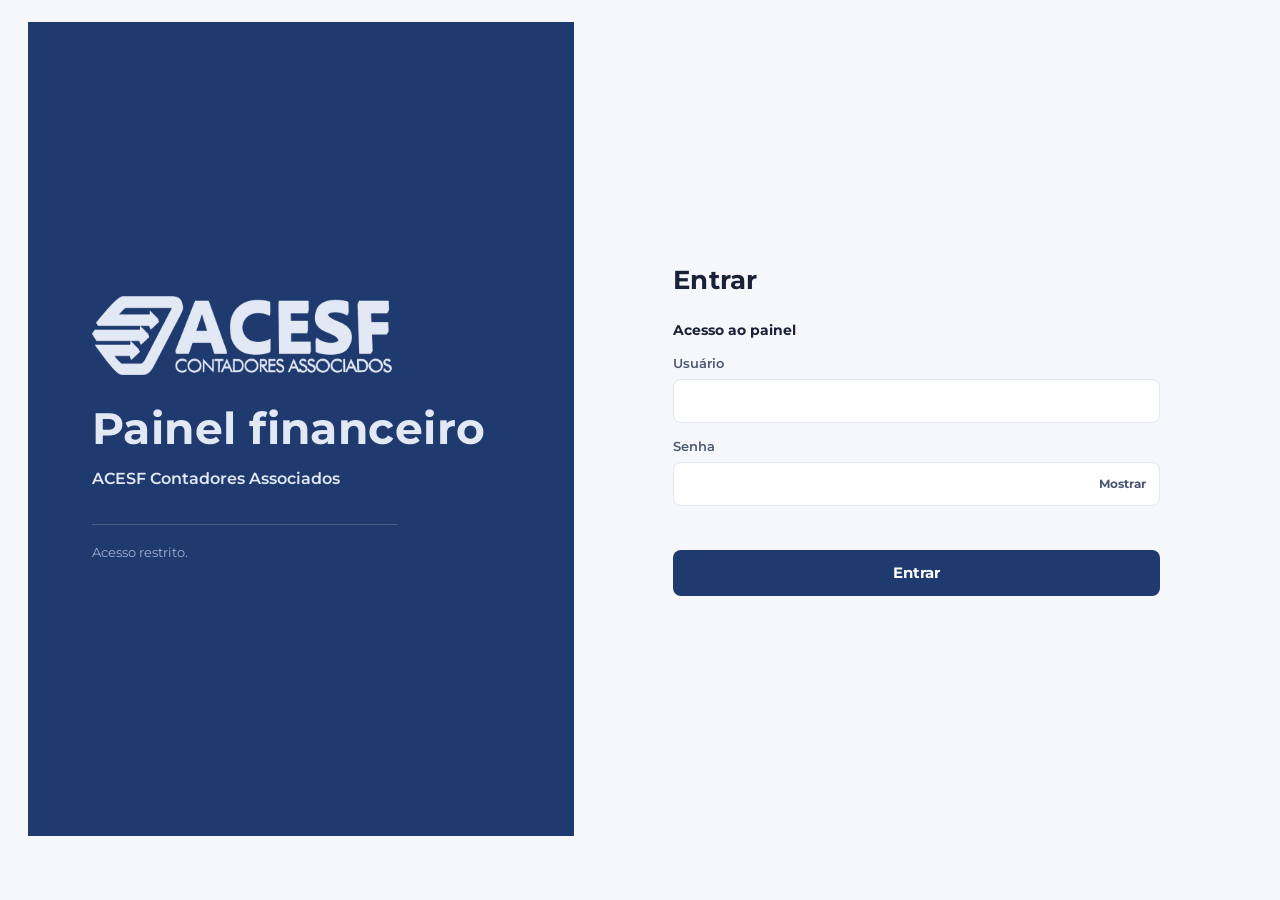
==== commit e5bc40e5: "Integra painel-acesf (zips 6-8): portal, epereira e correção do menu admin" ====
--- a/administrador/index.html
+++ b/administrador/index.html
@@ -1,4906 +1 @@
-<!doctype html>
-<html lang="pt-BR"><head><meta charset="utf-8">
-<meta name="viewport" content="width=device-width,initial-scale=1,viewport-fit=cover">
-<meta name="robots" content="noindex, nofollow">
-<title>Administrador | Painel financeiro</title>
-<link rel="stylesheet" href="https://fonts.googleapis.com/css2?family=Montserrat:wght@400;500;600;700;800&display=swap">
-<style>
-/* Tokens do padrão visual ACESF · Painel Grupo Prontomed
-   Marca fixa: navy #1F3A6E, azul #5B9BD5, dourado #C9A96E, Montserrat.
-   Cada linha de negócio mantém a MESMA cor em todas as telas. */
-
-:root {
-  color-scheme: light;
-  --navy: #1F3A6E;
-  --navy-barra: #1F3A6E;
-  --azul: #5B9BD5;
-  --dourado: #C9A96E;
-
-  /* empresas */
-  --emp-prontomed: #5B9BD5;
-  --emp-multidisciplinar: #2BB39A;
-  --emp-grupo: #C9A96E;
-  --emp-iguatu: #3F6FC4;
-  --emp-ico: #E07A5F;
-  --emp-cajazeiras: #2BB39A;
-  --emp-cd: #8E7CC3;
-  --emp-sem_centro: #98A4B3;
-
-  /* linhas de receita — Prontomed */
-  --lin-lab: #1F3A6E; --lin-cons: #2BB39A; --lin-img: #C9A96E; --lin-cardio: #8E7CC3; --lin-acess: #B8C2CC;
-  --lab-part: #1F3A6E; --lab-conv: #E07A5F; --lab-emp: #2BB39A;
-  /* linhas de receita — Multidisciplinar */
-  --mu-conv: #1F3A6E; --mu-multi: #2BB39A; --mu-atend-part: #5B9BD5; --mu-outras: #B8C2CC;
-  /* especialidades */
-  --esp-psico: #1F3A6E; --esp-psicoped: #2BB39A; --esp-to: #5B9BD5; --esp-fisio: #C9A96E;
-  --esp-fono: #8FA3BF; --esp-nutri: #E07A5F; --esp-outros: #B8C2CC;
-
-  /* rampa sequencial (magnitude de custos e despesas): escuro = maior */
-  --seq-1: #1F3A6E; --seq-2: #4A69A0; --seq-3: #7C95C4; --seq-4: #A9BADA; --seq-5: #D3DCEC;
-
-  /* categorias: grupos de custo/despesa, composições e roscas (cores bem distintas, ordem fixa) */
-  --cat-1: #3F7FD0; --cat-2: #C9A96E; --cat-3: #4FA84A; --cat-4: #F08A24; --cat-5: #D9473F; --cat-6: #8E7CC3; --cat-outras: #B8C2CC;
-
-  /* semântica (estado, nunca identidade) */
-  --bom: #1F9D6B; --ruim: #D64545; --atencao: #E0A82E; --neutro: #8A94A6;
-  --bom-fundo: #E7F5EF; --ruim-fundo: #FBEAEA; --atencao-fundo: #FFF6E0; --atencao-texto: #8A4B00;
-
-  /* superfícies e texto */
-  --pagina: #F5F7FA;
-  --painel: #FFFFFF;
-  --painel-2: #F4F6FA;
-  --borda: #E3E8F0;
-  --grade: #E9EDF3;
-  --subtotal: #EAF0F8;
-  --texto: #1A2238;
-  --texto-2: #4C5873;
-  --texto-3: #7A859C;
-  --trilho: #E3E8F0;
-  --sombra: 0 1px 2px rgba(31, 58, 110, .06), 0 4px 16px rgba(31, 58, 110, .05);
-
-  --raio: 10px;
-  --fonte: "Montserrat", system-ui, -apple-system, "Segoe UI", sans-serif;
-}
-
-/* Tema escuro: passos próprios (não é inversão automática). A navy da marca some no fundo escuro,
-   então as linhas que usam navy sobem para um azul mais claro, mantendo a identidade. */
-@media (prefers-color-scheme: dark) {
-  :root:not([data-tema="claro"]) {
-    color-scheme: dark;
-    --seq-1: #A9C3F2; --seq-2: #7F9EDB; --seq-3: #5F7DB9; --seq-4: #455F94; --seq-5: #324673;
-    --navy-barra: #7FA2E8; --lin-cons: #3CC3A8; --lin-lab: #7FA2E8; --lab-part: #7FA2E8; --lab-conv: #F0907A; --lab-emp: #3CC3A8;
-    --mu-conv: #7FA2E8; --esp-psico: #7FA2E8;
-    --cat-1: #7FA2E8; --cat-2: #D9B97C; --cat-3: #7CCB72; --cat-4: #F5A25A; --cat-5: #F0767A; --cat-6: #A99BDB; --cat-outras: #7E8AA3;
-    --bom: #3CC38F; --ruim: #F0706F; --atencao: #E8B54A; --neutro: #98A2B6;
-    --bom-fundo: #12342A; --ruim-fundo: #3A1A1D; --atencao-fundo: #3A2E12; --atencao-texto: #F2C77A;
-    --pagina: #0E1526; --painel: #151E34; --painel-2: #1B2641; --borda: #26324F; --grade: #212C48;
-    --subtotal: #1D2A4A; --texto: #E8ECF6; --texto-2: #B5BED3; --texto-3: #8591AB; --trilho: #26324F;
-    --sombra: 0 1px 2px rgba(0, 0, 0, .4);
-  }
-}
-:root[data-tema="escuro"] {
-  color-scheme: dark;
-  --seq-1: #A9C3F2; --seq-2: #7F9EDB; --seq-3: #5F7DB9; --seq-4: #455F94; --seq-5: #324673;
-  --navy-barra: #7FA2E8; --lin-cons: #3CC3A8; --lin-lab: #7FA2E8; --lab-part: #7FA2E8; --lab-conv: #F0907A; --lab-emp: #3CC3A8;
-  --mu-conv: #7FA2E8; --esp-psico: #7FA2E8;
-  --cat-1: #7FA2E8; --cat-2: #D9B97C; --cat-3: #7CCB72; --cat-4: #F5A25A; --cat-5: #F0767A; --cat-6: #A99BDB; --cat-outras: #7E8AA3;
-  --bom: #3CC38F; --ruim: #F0706F; --atencao: #E8B54A; --neutro: #98A2B6;
-  --bom-fundo: #12342A; --ruim-fundo: #3A1A1D; --atencao-fundo: #3A2E12; --atencao-texto: #F2C77A;
-  --pagina: #0E1526; --painel: #151E34; --painel-2: #1B2641; --borda: #26324F; --grade: #212C48;
-  --subtotal: #1D2A4A; --texto: #E8ECF6; --texto-2: #B5BED3; --texto-3: #8591AB; --trilho: #26324F;
-  --sombra: 0 1px 2px rgba(0, 0, 0, .4);
-}
-
-[data-empresa="prontomed"] { --emp: var(--emp-prontomed); }
-[data-empresa="multidisciplinar"] { --emp: var(--emp-multidisciplinar); }
-[data-empresa="grupo"] { --emp: var(--emp-grupo); }
-
-html, body { margin: 0; font-family: var(--fonte); color: var(--texto); background: var(--pagina); }
-
-[data-empresa="iguatu"] { --emp: var(--emp-iguatu); }
-[data-empresa="ico"] { --emp: var(--emp-ico); }
-[data-empresa="cajazeiras"] { --emp: var(--emp-cajazeiras); }
-[data-empresa="cd"] { --emp: var(--emp-cd); }
-[data-empresa="sem_centro"] { --emp: var(--emp-sem_centro); }
-
-/* Painel Prontomed · layout de dashboard (rolagem contínua, menu lateral, filtros fixos, gaveta de detalhe) */
-*, *::before, *::after { box-sizing: border-box; }
-html { -webkit-text-size-adjust: 100%; }
-body { font-size: 14px; line-height: 1.45; font-variant-numeric: tabular-nums; }
-h1, h2, h3, p { margin: 0; }
-button, select, input { font: inherit; color: inherit; }
-button { cursor: pointer; }
-:focus-visible { outline: 2px solid var(--azul); outline-offset: 2px; border-radius: 4px; }
-.dim { color: var(--texto-3); }
-.pular { position: absolute; left: -999px; top: 8px; background: var(--navy); color: #fff; padding: 8px 12px; border-radius: 8px; z-index: 100; }
-.pular:focus { left: 8px; }
-.vh { position: absolute; width: 1px; height: 1px; overflow: hidden; clip: rect(0 0 0 0); white-space: nowrap; }
-.carregando { padding: 48px 24px; color: var(--texto-2); text-align: center; }
-
-/* ─── casca ─── */
-.casca { display: grid; grid-template-columns: 232px minmax(0, 1fr); min-height: 100vh; }
-.lateral { position: sticky; top: 0; height: 100vh; display: flex; flex-direction: column; gap: 20px; padding: 20px 14px; background: var(--navy); color: #fff; }
-.marca-app { display: flex; gap: 10px; align-items: center; padding: 0 6px; }
-.marca-sel { width: 34px; height: 34px; border-radius: 9px; background: var(--dourado); color: var(--navy); display: grid; place-items: center; font-weight: 800; font-size: 17px; }
-.marca-app strong { display: block; font-size: 14px; font-weight: 700; }
-.marca-app small { color: #B9C6E0; font-size: 11px; }
-.menu { display: flex; flex-direction: column; gap: 2px; }
-.menu a { display: flex; gap: 10px; align-items: center; padding: 9px 10px; border-radius: 8px; color: #D5DEF1; text-decoration: none; font-weight: 500; }
-.menu a:hover { background: rgba(255, 255, 255, .08); }
-.menu a.on { background: rgba(255, 255, 255, .14); color: #fff; font-weight: 700; box-shadow: inset 3px 0 0 var(--emp, var(--dourado)); }
-.carimbo { margin-top: auto; font-size: 11px; padding: 0 6px; color: #9FB0D2; }
-.centro { min-width: 0; }
-.barra { position: sticky; top: 0; z-index: 20; display: flex; flex-wrap: wrap; gap: 10px 20px; align-items: flex-end; justify-content: space-between; padding: 14px 28px 12px; background: color-mix(in srgb, var(--pagina) 94%, transparent); backdrop-filter: blur(8px); border-bottom: 1px solid var(--borda); }
-.barra h1 { font-size: 21px; font-weight: 800; color: var(--navy-barra); letter-spacing: -.01em; }
-.sub { color: var(--texto-3); font-size: 12.5px; margin-top: 1px; }
-.filtros { display: flex; flex-wrap: wrap; gap: 8px 10px; align-items: flex-end; }
-.campo { display: grid; gap: 2px; font-size: 11px; color: var(--texto-3); font-weight: 600; }
-.campo select { padding: 7px 28px 7px 10px; border: 1px solid var(--borda); border-radius: 8px; background: var(--painel); color: var(--texto); font-weight: 500; font-size: 13px; min-height: 36px; }
-.seg { display: inline-flex; padding: 3px; border: 1px solid var(--borda); background: var(--painel); border-radius: 10px; gap: 2px; }
-.seg button { display: inline-flex; align-items: center; gap: 7px; border: 0; background: transparent; padding: 6px 11px; border-radius: 7px; font-weight: 600; font-size: 13px; color: var(--texto-2); min-height: 30px; }
-.seg button i { width: 9px; height: 9px; border-radius: 3px; background: var(--c); }
-.seg button.on { background: var(--navy); color: #fff; }
-.btn { border: 1px solid var(--borda); background: var(--painel); border-radius: 8px; padding: 7px 12px; font-weight: 600; font-size: 13px; min-height: 36px; }
-.btn:hover { background: var(--painel-2); }
-.btn.primario { background: var(--navy); border-color: var(--navy); color: #fff; }
-.btn.icone { width: 36px; padding: 0; font-size: 16px; }
-main { padding: 22px 28px 64px; display: grid; gap: 22px; max-width: 1560px; }
-main[aria-busy="true"] { opacity: .5; }
-
-/* ─── seções e grades ─── */
-.secao { background: var(--painel); border: 1px solid var(--borda); border-radius: var(--raio); padding: 18px 20px 16px; box-shadow: var(--sombra); min-width: 0; display: grid; gap: 12px; align-content: start; }
-.secao-cab h2 { font-size: 15px; font-weight: 700; color: var(--texto); }
-.secao-cab p { color: var(--texto-3); font-size: 12.5px; margin-top: 2px; max-width: 78ch; }
-.duas { display: grid; grid-template-columns: minmax(0, 1.35fr) minmax(0, 1fr); gap: 22px; }
-.duas.igual { grid-template-columns: repeat(2, minmax(0, 1fr)); }
-.grafico { width: 100%; min-height: 40px; }
-.grafico svg { display: block; overflow: visible; }
-.vazio { color: var(--texto-3); padding: 18px 4px; }
-.vazio.erro { color: var(--ruim); }
-.marca { outline-offset: 1px; }
-.marca:hover { filter: brightness(1.08); }
-
-/* ─── destaque e KPIs ─── */
-.faixa-hero { display: grid; grid-template-columns: minmax(0, 1fr) minmax(0, 1.25fr); gap: 22px; align-items: stretch; }
-.hero { background: var(--navy); color: #fff; border-radius: var(--raio); padding: 22px 24px; display: grid; gap: 8px; align-content: start; box-shadow: var(--sombra); }
-[data-empresa="prontomed"] .hero { background: linear-gradient(135deg, var(--navy), #2F5C93); }
-.hero-r { font-size: 12.5px; color: #C7D4EE; font-weight: 600; }
-.hero-v { font-size: clamp(30px, 4.4vw, 44px); font-weight: 800; letter-spacing: -.02em; line-height: 1.05; }
-.hero-d { display: flex; flex-wrap: wrap; gap: 6px; align-items: center; color: #C7D4EE; font-size: 12.5px; }
-.hero-t { font-size: 14px; color: #E8EEFB; max-width: 58ch; }
-.hero-sp { display: flex; gap: 10px; align-items: center; color: #B9C6E0; font-size: 12px; }
-.hero-sp svg path { stroke: #fff; }
-.hero-sp svg circle { fill: #fff; stroke: var(--navy); }
-.hero-aj { font-size: 12.5px; color: #E8EEFB; border-top: 1px solid rgba(255, 255, 255, .18); padding-top: 8px; }
-.hero .dim { color: #B9C6E0; }
-.hero .delta { background: rgba(255, 255, 255, .14); color: #fff; }
-.tiles { display: grid; grid-template-columns: repeat(2, minmax(0, 1fr)); gap: 14px; }
-.tiles.quatro { grid-template-columns: repeat(4, minmax(0, 1fr)); }
-.tile { text-align: left; display: grid; gap: 4px; align-content: start; background: var(--painel); border: 1px solid var(--borda); border-radius: var(--raio); padding: 14px 16px; box-shadow: var(--sombra); border-top: 3px solid var(--emp, var(--dourado)); min-width: 0; }
-button.tile:hover { background: var(--painel-2); }
-.tile-r { font-size: 12px; color: var(--texto-3); font-weight: 600; }
-.tile-v { font-size: 22px; font-weight: 800; color: var(--texto); letter-spacing: -.01em; overflow-wrap: anywhere; }
-.tile-s, .tile-b { font-size: 12px; color: var(--texto-3); }
-.tile-d { display: flex; flex-wrap: wrap; align-items: center; gap: 2px; }
-.tile-sp { margin-top: 2px; }
-.tile-sp svg { display: block; max-width: 100%; }
-.tile-sp path { vector-effect: non-scaling-stroke; }
-
-.delta { display: inline-flex; gap: 4px; align-items: center; padding: 2px 8px; border-radius: 99px; font-size: 12px; font-weight: 700; white-space: nowrap; }
-.delta-i { font-size: 9px; }
-.delta.bom { color: var(--bom); background: var(--bom-fundo); }
-.delta.ruim { color: var(--ruim); background: var(--ruim-fundo); }
-.delta.neutro { color: var(--texto-2); background: var(--painel-2); }
-
-/* ─── legenda ─── */
-.legenda { display: flex; flex-wrap: wrap; gap: 6px 14px; }
-.leg-item { display: inline-flex; align-items: center; gap: 7px; background: none; border: 0; padding: 4px 2px; font-size: 12.5px; color: var(--texto-2); font-weight: 500; }
-.leg-item.off { opacity: .45; text-decoration: line-through; }
-.leg-k { width: 12px; height: 12px; border-radius: 3px; flex: none; }
-.legenda.estatica { margin-bottom: 2px; }
-
-/* ─── alertas ─── */
-.atencao { display: grid; gap: 10px; }
-.alerta { display: grid; grid-template-columns: 26px 1fr; gap: 10px; padding: 11px 12px; border-radius: 9px; background: var(--painel-2); border-left: 4px solid var(--neutro); }
-.alerta.atencao { background: var(--atencao-fundo); border-left-color: var(--atencao); }
-.alerta.ruim { background: var(--ruim-fundo); border-left-color: var(--ruim); }
-.alerta.info { border-left-color: var(--azul); }
-.alerta-i { width: 22px; height: 22px; border-radius: 50%; display: grid; place-items: center; background: var(--painel); font-size: 11px; font-weight: 800; }
-.alerta h3 { font-size: 13px; font-weight: 700; }
-.alerta p { font-size: 12.5px; color: var(--texto-2); margin-top: 2px; }
-.lnk-acao { margin-top: 6px; border: 0; background: none; padding: 0; color: var(--navy-barra); font-weight: 700; font-size: 12.5px; text-decoration: underline; text-underline-offset: 3px; }
-
-/* ─── tabelas ─── */
-.tabela-rolagem { overflow-x: auto; border-radius: 8px; }
-table.dre { width: 100%; border-collapse: separate; border-spacing: 0; font-size: 13px; min-width: 760px; }
-table.dre.mini { min-width: 0; font-size: 12.5px; }
-.dre th { text-align: right; font-weight: 700; font-size: 12px; color: var(--texto-3); padding: 8px 10px; border-bottom: 1px solid var(--borda); white-space: nowrap; position: sticky; top: 0; background: var(--painel); }
-.dre th.atual { color: var(--texto); box-shadow: inset 0 -2px 0 var(--emp, var(--dourado)); }
-.dre th.c-nome, .dre td.c-nome { text-align: left; }
-.dre td { padding: 7px 10px; border-bottom: 1px solid var(--grade); text-align: right; white-space: nowrap; }
-.dre td.atual { background: color-mix(in srgb, var(--emp, var(--dourado)) 7%, var(--painel)); font-weight: 600; }
-.dre td.c-nome { white-space: normal; min-width: 210px; position: sticky; left: 0; background: var(--painel); z-index: 1; }
-.dre td.c-tend { width: 96px; padding: 2px 10px; text-align: left; }
-.dre tr.grupo td { background: var(--subtotal); font-weight: 700; }
-.dre tr.grupo td.c-nome { background: var(--subtotal); }
-.dre tr.total td { font-weight: 700; border-top: 1px solid var(--borda); }
-.dre tr.total.forte td { background: var(--subtotal); }
-.dre tr.total.forte td.c-nome { background: var(--subtotal); }
-.dre tr.pai > td.c-nome button.lnk { font-weight: 600; }
-.dre tr.destacada td { background: var(--atencao-fundo); }
-.dre .calor { font-weight: 600; }
-.chev { width: 20px; height: 20px; border: 0; background: none; color: var(--texto-3); display: inline-grid; place-items: center; font-size: 11px; vertical-align: middle; transition: transform .12s; padding: 0; }
-.chev.aberto { transform: rotate(90deg); }
-.chev.vazio { visibility: hidden; }
-button.lnk { border: 0; background: none; padding: 2px 0; text-align: left; color: var(--texto); font-weight: 500; text-decoration: underline; text-decoration-color: transparent; text-underline-offset: 3px; }
-button.lnk:hover { color: var(--navy-barra); text-decoration-color: currentColor; }
-.fontes { display: inline-flex; gap: 4px; flex-wrap: wrap; }
-.fonte { padding: 1px 7px; border-radius: 99px; font-size: 11px; font-weight: 600; background: var(--painel-2); color: var(--texto-2); border: 1px solid var(--borda); }
-.fonte.f-Nibo { border-color: var(--azul); } .fonte.f-manual { border-color: var(--dourado); }
-.chip-emp { display: inline-flex; gap: 6px; align-items: center; font-weight: 700; }
-.chip-emp i { width: 9px; height: 9px; border-radius: 3px; background: var(--c); }
-.origem { background: var(--painel); border: 1px solid var(--borda); border-radius: var(--raio); padding: 14px 18px; display: grid; gap: 4px; }
-
-/* ─── simuladores ─── */
-.sim { display: grid; gap: 16px; }
-.sim-ctrl, .sim-grade { display: grid; grid-template-columns: repeat(auto-fit, minmax(220px, 1fr)); gap: 14px 22px; align-items: end; }
-.sim-c, .sim-n { display: grid; gap: 4px; }
-.sim-r { font-size: 12.5px; font-weight: 600; }
-.sim-c input[type=range] { width: 100%; accent-color: var(--navy-barra); }
-.sim-v { font-weight: 800; font-size: 15px; }
-.sim-in { display: flex; align-items: center; gap: 6px; }
-.sim-in input { width: 100%; padding: 7px 10px; border: 1px solid var(--borda); border-radius: 8px; background: var(--painel); min-height: 36px; font-weight: 600; }
-.sim-in em { font-style: normal; color: var(--texto-3); font-size: 12px; }
-.sim-res { display: grid; grid-template-columns: repeat(auto-fit, minmax(190px, 1fr)); gap: 12px; }
-.sim-b { display: grid; gap: 4px; padding: 12px 14px; background: var(--painel-2); border-radius: 9px; align-content: start; justify-items: start; }
-.sim-b .tile-v { font-size: 19px; }
-.sim > .btn { justify-self: start; }
-
-/* ─── gaveta "Destrinchar" ─── */
-.cortina { position: fixed; inset: 0; background: rgba(14, 21, 38, .36); opacity: 0; pointer-events: none; transition: opacity .18s; z-index: 40; }
-.cortina.on { opacity: 1; pointer-events: auto; }
-.gaveta { position: fixed; top: 0; right: 0; bottom: 0; width: min(560px, 100vw); background: var(--painel); border-left: 1px solid var(--borda); box-shadow: -12px 0 40px rgba(14, 21, 38, .18); transform: translateX(104%); transition: transform .22s ease; z-index: 50; overflow-y: auto; visibility: hidden; }
-.gaveta.aberta { transform: none; visibility: visible; }
-.drawer-corpo { padding: 20px 22px 40px; display: grid; gap: 14px; }
-.dw-topo { display: flex; justify-content: space-between; gap: 12px; align-items: flex-start; }
-.dw-topo h2 { font-size: 20px; font-weight: 800; color: var(--navy-barra); }
-.dw-trilha { font-size: 12px; color: var(--texto-3); margin-bottom: 2px; }
-.fechar { width: 36px; height: 36px; border-radius: 50%; border: 1px solid var(--borda); background: var(--painel); font-size: 22px; line-height: 1; flex: none; }
-.dw-hero { display: grid; gap: 4px; padding: 14px 16px; background: var(--painel-2); border-radius: var(--raio); }
-.dw-valor { font-size: 30px; font-weight: 800; letter-spacing: -.02em; }
-.dw-metas { display: grid; grid-template-columns: repeat(2, minmax(0, 1fr)); gap: 10px 16px; margin: 0; }
-.dw-metas dt { font-size: 11.5px; color: var(--texto-3); font-weight: 600; }
-.dw-metas dd { margin: 1px 0 0; font-weight: 700; }
-.drawer-corpo h3 { font-size: 13.5px; font-weight: 700; margin-top: 6px; }
-.fatos { margin: 0; padding-left: 18px; color: var(--texto-2); display: grid; gap: 4px; }
-.nota { font-size: 12.5px; color: var(--texto-3); background: var(--painel-2); padding: 10px 12px; border-radius: 8px; }
-body.com-gaveta { overflow: hidden; }
-
-/* ─── tooltip ─── */
-.tip { position: fixed; z-index: 90; pointer-events: none; opacity: 0; transition: opacity .08s; background: var(--painel); color: var(--texto); border: 1px solid var(--borda); border-radius: 8px; padding: 8px 10px; box-shadow: 0 6px 22px rgba(14, 21, 38, .22); font-size: 12px; max-width: 280px; }
-.tip-t { font-weight: 700; margin-bottom: 4px; }
-.tip-l { display: flex; gap: 7px; align-items: baseline; }
-.tip-k { width: 9px; height: 9px; border-radius: 2px; flex: none; align-self: center; }
-.tip-v { font-weight: 700; }
-.tip-n { color: var(--texto-2); }
-
-.erro-geral { max-width: 520px; margin: 14vh auto; padding: 24px; display: grid; gap: 10px; text-align: left; }
-.erro-geral h1 { color: var(--ruim); font-size: 22px; }
-
-/* ─── responsivo ─── */
-@media (max-width: 1180px) {
-  .tiles.quatro { grid-template-columns: repeat(2, minmax(0, 1fr)); }
-  .faixa-hero, .duas, .duas.igual { grid-template-columns: minmax(0, 1fr); }
-}
-@media (max-width: 860px) {
-  .casca { grid-template-columns: minmax(0, 1fr); }
-  .lateral { position: static; height: auto; flex-direction: row; align-items: center; gap: 10px; padding: 10px 12px; overflow-x: auto; }
-  .marca-app small, .carimbo { display: none; }
-  .menu { flex-direction: row; gap: 4px; }
-  .menu a { white-space: nowrap; padding: 8px 10px; }
-  .barra { position: static; padding: 12px 16px; }
-  main { padding: 16px 16px 48px; gap: 16px; }
-  .secao { padding: 14px 14px 12px; }
-  .seg { flex-wrap: wrap; }
-  .gaveta { width: 100vw; }
-}
-@media (max-width: 520px) {
-  .tiles, .tiles.quatro { grid-template-columns: minmax(0, 1fr); }
-  .dw-metas { grid-template-columns: minmax(0, 1fr); }
-}
-@media (prefers-reduced-motion: reduce) { * { transition: none !important; } }
-@media print { .lateral, .barra .filtros, .gaveta, .cortina { display: none; } .casca { display: block; } .barra { position: static; } }
-
-.hero-sp svg path { stroke: #fff !important; }
-.hero-sp svg circle { fill: #fff !important; stroke: var(--navy) !important; }
-.dre.mini th, .dre.mini td { padding: 6px 7px; }
-.dre.mini td.c-nome { min-width: 120px; }
-.leg-svg.clic:hover text { text-decoration: underline; }
-.faixa-aviso { background: var(--atencao-fundo); color: var(--texto); border-left: 4px solid var(--atencao); border-radius: 9px; padding: 11px 14px; font-size: 13px; }
-
-[data-empresa="iguatu"] .hero, [data-empresa="ico"] .hero, [data-empresa="cajazeiras"] .hero, [data-empresa="cd"] .hero { background: linear-gradient(135deg, var(--navy), #2F5C93); }
-
-/* ─── login ─── */
-.lg { min-height: 100vh; display: grid; grid-template-columns: minmax(280px, 5fr) minmax(0, 6fr); }
-.lg-marca { background: var(--navy); color: #fff; padding: 56px clamp(24px, 5vw, 64px); display: flex; flex-direction: column; justify-content: center; gap: 12px; }
-.lg-selo { width: 52px; height: 52px; border-radius: 13px; background: var(--dourado); color: var(--navy); display: grid; place-items: center; font-weight: 800; font-size: 26px; margin-bottom: 14px; }
-.lg-marca h1 { font-size: clamp(26px, 3.4vw, 38px); font-weight: 800; line-height: 1.1; text-wrap: balance; }
-.lg-marca p { margin: 0; color: #C9D5EC; font-size: 15px; }
-.lg-marca .lg-nota { margin-top: 22px; padding-top: 18px; border-top: 1px solid rgba(255, 255, 255, .18); font-size: 13px; color: #9FB0D2; max-width: 34ch; }
-.lg-painel { padding: 56px clamp(20px, 6vw, 80px); display: flex; flex-direction: column; justify-content: center; gap: 20px; max-width: 640px; }
-.lg-painel h2 { font-size: 22px; font-weight: 700; }
-.lg-form { display: grid; gap: 22px; }
-.lg-escolha { border: 0; padding: 0; margin: 0; min-width: 0; display: grid; gap: 10px; }
-.lg-escolha legend { padding: 0; font-size: 13px; font-weight: 600; color: var(--texto-2); margin-bottom: 10px; }
-.lg-cartoes { display: grid; grid-template-columns: repeat(2, minmax(0, 1fr)); gap: 12px; }
-.lg-cartao { display: flex; gap: 12px; align-items: flex-start; text-align: left; padding: 16px; border: 1.5px solid var(--borda); background: var(--painel); border-radius: var(--raio); color: var(--texto); }
-.lg-cartao i { flex: none; width: 12px; height: 12px; border-radius: 4px; background: var(--c); margin-top: 4px; }
-.lg-cartao strong { display: block; font-size: 16px; }
-.lg-cartao small { display: block; color: var(--texto-3); font-size: 12px; line-height: 1.4; margin-top: 3px; }
-.lg-cartao:hover { border-color: var(--c); }
-.lg-cartao.on { border-color: var(--c); box-shadow: 0 0 0 3px color-mix(in srgb, var(--c) 22%, transparent); }
-.lg-campos { display: grid; gap: 14px; }
-.lg-quem { margin: 0; font-weight: 700; color: var(--texto); }
-.lg-campo { display: grid; gap: 6px; font-size: 13px; font-weight: 600; color: var(--texto-2); }
-.lg-campo input { width: 100%; min-height: 44px; padding: 10px 12px; border: 1px solid var(--borda); border-radius: 8px; background: var(--painel); color: var(--texto); font-size: 15px; }
-.lg-senha { position: relative; display: block; }
-.lg-senha input { padding-right: 84px; }
-.lg-ver { position: absolute; right: 6px; top: 50%; transform: translateY(-50%); border: 0; background: transparent; color: var(--texto-2); font-size: 12px; font-weight: 700; padding: 8px; }
-.lg-erro { margin: 0; min-height: 1.2em; font-size: 13px; font-weight: 600; color: var(--ruim); }
-.lg-entrar { min-height: 46px; border: 0; border-radius: 8px; background: var(--navy); color: #fff; font-weight: 700; font-size: 15px; }
-.lg-entrar:disabled { opacity: .6; cursor: progress; }
-.lg-rodape { padding-top: 6px; }
-.lg-admin { border: 0; background: transparent; color: var(--texto-2); font-weight: 600; font-size: 13px; text-decoration: underline; text-underline-offset: 3px; padding: 6px 0; }
-.lg-admin.on { color: var(--navy); font-weight: 700; }
-@media (max-width: 860px) {
-  .lg { grid-template-columns: minmax(0, 1fr); }
-  .lg-marca { padding: 28px max(16px, env(safe-area-inset-left, 0px)); gap: 6px; }
-  .lg-selo { width: 40px; height: 40px; font-size: 20px; margin-bottom: 6px; }
-  .lg-marca .lg-nota { display: none; }
-  .lg-painel { padding: 24px max(16px, env(safe-area-inset-left, 0px)) 40px; max-width: none; }
-}
-@media (max-width: 520px) { .lg-cartoes { grid-template-columns: minmax(0, 1fr); } }
-
-/* ─── casca logada: menu com empresas e submenus ─── */
-.casca.embutida { display: block; min-height: 0; }
-.casca.embutida > .lateral { display: none; }
-.ac-casca { grid-template-columns: 252px minmax(0, 1fr); }
-.acesf-centro .host[hidden] { display: none; }
-.ac-casca .menu { gap: 6px; overflow-y: auto; }
-.emp-bloco { display: grid; gap: 2px; }
-.emp-btn, .emp-fixo { display: flex; align-items: center; gap: 10px; width: 100%; margin: 0; padding: 10px; border: 0; border-radius: 8px; background: transparent; color: #fff; font-weight: 700; font-size: 14px; text-align: left; }
-.emp-btn i, .emp-fixo i { width: 10px; height: 10px; border-radius: 3px; background: var(--c); flex: none; box-shadow: 0 0 0 2px rgba(255, 255, 255, .25); }
-.emp-btn span, .emp-fixo span { flex: 1; }
-.emp-btn:hover { background: rgba(255, 255, 255, .08); }
-.emp-btn.on { background: rgba(255, 255, 255, .12); }
-.emp-btn .chev { font-size: 12px; color: #B9C6E0; transition: transform .15s; }
-.emp-btn[aria-expanded="true"] .chev { transform: rotate(90deg); }
-.emp-bloco .sub { display: grid; gap: 2px; padding: 2px 0 6px 12px; }
-.emp-bloco .sub a { display: flex; gap: 10px; align-items: center; padding: 8px 10px; border-radius: 8px; color: #D5DEF1; text-decoration: none; font-weight: 500; font-size: 13px; }
-.emp-bloco .sub a:hover { background: rgba(255, 255, 255, .08); }
-.emp-bloco .sub a.on { background: rgba(255, 255, 255, .14); color: #fff; font-weight: 700; box-shadow: inset 3px 0 0 var(--emp, var(--dourado)); }
-.ac-pe { margin-top: auto; display: grid; gap: 10px; }
-.ac-pe .carimbo { margin: 0; }
-.ac-eu { margin: 0; padding: 0 6px; color: #D5DEF1; display: grid; }
-.ac-eu small { font-size: 11px; color: #9FB0D2; }
-.ac-sair { border: 1px solid rgba(255, 255, 255, .28); background: transparent; color: #fff; border-radius: 8px; padding: 8px 10px; font-weight: 600; font-size: 13px; }
-.ac-sair:hover { background: rgba(255, 255, 255, .1); }
-@media (max-width: 860px) {
-  .ac-casca { grid-template-columns: minmax(0, 1fr); }
-  .ac-casca .lateral { flex-direction: column; align-items: stretch; gap: 8px; overflow: visible; padding: 10px max(16px, env(safe-area-inset-left, 0px)); }
-  .ac-casca .menu { flex-direction: row; flex-wrap: wrap; align-items: center; gap: 4px 6px; overflow: visible; }
-  .emp-bloco { display: contents; }
-  .emp-bloco:not(.aberto) .sub { display: none; }
-  .emp-btn, .emp-fixo { width: auto; padding: 7px 10px; font-size: 13px; border: 1px solid rgba(255, 255, 255, .22); }
-  .emp-btn .chev { display: none; }
-  .emp-bloco .sub { display: contents; padding: 0; }
-  .emp-bloco .sub a { white-space: nowrap; padding: 7px 9px; }
-  .ac-pe { display: flex; align-items: center; justify-content: space-between; margin-top: 0; }
-  .ac-pe .carimbo, .ac-eu small { display: none; }
-}
-
-.lg-logo { display: block; width: min(300px, 100%); height: auto; margin-bottom: 18px; }
-.ac-logo { display: block; width: 172px; max-width: 100%; height: auto; }
-@media (max-width: 860px) { .lg-logo { width: 190px; margin-bottom: 8px; } .ac-logo { width: 120px; } }
-
-.lg-marca h1 { font-family: var(--fonte); font-weight: 700; font-size: clamp(30px, 3.6vw, 44px); letter-spacing: .01em; line-height: 1.08; color: #E2E8F4; }
-.lg-marca p { color: #B4C2DE; }
-.lg-painel h2 { font-family: var(--fonte); font-weight: 700; font-size: 26px; letter-spacing: .01em; }
-
-.ac-atu { border: 1px solid rgba(255, 255, 255, .28); background: rgba(255, 255, 255, .08); color: #fff; border-radius: 8px; padding: 8px 10px; font-weight: 600; font-size: 13px; }
-.ac-atu:hover:not(:disabled) { background: rgba(255, 255, 255, .16); }
-.ac-atu:disabled { opacity: .7; cursor: progress; }
-.ac-pe .carimbo { display: grid; gap: 2px; line-height: 1.35; }
-@media (max-width: 860px) { .ac-atu { padding: 6px 9px; font-size: 12px; } }
-
-.lg-marca .lg-empresa { font-size: 16px; font-weight: 600; color: #E2E8F4; margin-top: 2px; }
-
-:root { --cat-1: #3F6FC4; --cat-2: #C9A96E; --cat-3: #2FA36B; --cat-4: #F08A3C; --cat-5: #D64545; --cat-6: #1F3A6E; --cat-outras: #B8C2CC;
-  --lin-lab: #3F6FC4; --lin-cons: #2FA36B; --lin-img: #C9A96E; --lin-cardio: #F08A3C; --lin-acess: #B8C2CC;
-  --lab-part: #3F6FC4; --lab-conv: #F08A3C; --lab-emp: #2FA36B;
-  --mu-conv: #3F6FC4; --mu-multi: #2FA36B; --mu-atend-part: #C9A96E; --mu-outras: #B8C2CC;
-  --esp-psico: #3F6FC4; --esp-psicoped: #2FA36B; --esp-to: #C9A96E; --esp-fisio: #F08A3C; --esp-fono: #D64545; --esp-nutri: #1F3A6E; --esp-outros: #B8C2CC;
-  --emp-multidisciplinar: #2FA36B; --emp-ico: #F08A3C; --emp-cajazeiras: #2FA36B; --emp-cd: #C9A96E; }
-@media (prefers-color-scheme: dark) { :root:not([data-tema="claro"]) { --cat-1: #7FA2E8; --cat-2: #D9B97C; --cat-3: #4CC38A; --cat-4: #F6A15E; --cat-5: #EF7B7B; --cat-6: #A9C3F2; --cat-outras: #7E8AA3;
-  --lin-lab: #7FA2E8; --lin-cons: #4CC38A; --lin-img: #D9B97C; --lin-cardio: #F6A15E; --lin-acess: #7E8AA3;
-  --lab-part: #7FA2E8; --lab-conv: #F6A15E; --lab-emp: #4CC38A;
-  --mu-conv: #7FA2E8; --mu-multi: #4CC38A; --mu-atend-part: #D9B97C; --mu-outras: #7E8AA3;
-  --esp-psico: #7FA2E8; --esp-psicoped: #4CC38A; --esp-to: #D9B97C; --esp-fisio: #F6A15E; --esp-fono: #EF7B7B; --esp-nutri: #A9C3F2; --esp-outros: #7E8AA3;
-  --emp-multidisciplinar: #4CC38A; --emp-ico: #F6A15E; --emp-cajazeiras: #4CC38A; --emp-cd: #D9B97C; } }
-:root[data-tema="escuro"] { --cat-1: #7FA2E8; --cat-2: #D9B97C; --cat-3: #4CC38A; --cat-4: #F6A15E; --cat-5: #EF7B7B; --cat-6: #A9C3F2; --cat-outras: #7E8AA3;
-  --lin-lab: #7FA2E8; --lin-cons: #4CC38A; --lin-img: #D9B97C; --lin-cardio: #F6A15E; --lin-acess: #7E8AA3;
-  --lab-part: #7FA2E8; --lab-conv: #F6A15E; --lab-emp: #4CC38A;
-  --mu-conv: #7FA2E8; --mu-multi: #4CC38A; --mu-atend-part: #D9B97C; --mu-outras: #7E8AA3;
-  --esp-psico: #7FA2E8; --esp-psicoped: #4CC38A; --esp-to: #D9B97C; --esp-fisio: #F6A15E; --esp-fono: #EF7B7B; --esp-nutri: #A9C3F2; --esp-outros: #7E8AA3;
-  --emp-multidisciplinar: #4CC38A; --emp-ico: #F6A15E; --emp-cajazeiras: #4CC38A; --emp-cd: #D9B97C; }
-
-.embutida .btn[title^="Buscar"] { display: none; }
-
-html, body { background: var(--pagina); }
-body { margin: 0; }
-</style></head><body>
-<div id="acesf"></div>
-<script>
-(function () {
-  function sync() {
-    var t = document.documentElement.getAttribute("data-theme");
-    if (t) document.documentElement.dataset.tema = t === "dark" ? "escuro" : "claro";
-  }
-  sync(); new MutationObserver(sync).observe(document.documentElement, { attributes: true, attributeFilter: ["data-theme"] });
-})();
-</script>
-<script>
-const Prontomed = (function () {
-const __d = {}, __c = {};
-function __r(n) { return __c[n] ??= __d[n](); }
-__d["util.js"] = function () {
-// Utilidades de DOM, formatação e tooltip. Textos vindos de dados sempre entram via textContent.
-const { fInt } = __r("api.js");
-
-const SVG_NS = "http://www.w3.org/2000/svg";
-const SVG_TAGS = new Set(["svg", "g", "path", "line", "rect", "circle", "text", "tspan", "title", "defs", "clipPath", "linearGradient", "stop", "polyline"]);
-
-function el(tag, attrs = {}, ...filhos) {
-  const n = SVG_TAGS.has(tag) ? document.createElementNS(SVG_NS, tag) : document.createElement(tag);
-  for (const [k, v] of Object.entries(attrs ?? {})) {
-    if (v == null || v === false) continue;
-    if (k === "class") n.setAttribute("class", v);
-    else if (k === "style" && typeof v === "object") Object.assign(n.style, v);
-    else if (k.startsWith("on") && typeof v === "function") n.addEventListener(k.slice(2).toLowerCase(), v);
-    else if (k === "text") n.textContent = v;
-    else if ((k === "fill" || k === "stroke" || k === "stop-color") && typeof v === "string" && v.startsWith("var(")) n.style.setProperty(k, v);
-    else n.setAttribute(k, v === true ? "" : v);
-  }
-  for (const f of filhos.flat()) {
-    if (f == null || f === false) continue;
-    n.append(f.nodeType ? f : document.createTextNode(String(f)));
-  }
-  return n;
-}
-
-const limpar = (n) => { while (n.firstChild) n.removeChild(n.firstChild); return n; };
-
-// ───────── formatação pt-BR ─────────
-const nf1 = new Intl.NumberFormat("pt-BR", { minimumFractionDigits: 1, maximumFractionDigits: 1 });
-const nf0 = new Intl.NumberFormat("pt-BR", { maximumFractionDigits: 0 });
-const fR = (n) => `${n < 0 ? "−" : ""}R$ ${nf0.format(Math.abs(Math.round(n)))}`;
-const fRsig = (n) => (Math.round(n) === 0 ? "R$ 0" : `${n > 0 ? "+" : "−"}R$ ${nf0.format(Math.abs(Math.round(n)))}`);
-const fMilAbs = (n) => `${n < 0 ? "−" : ""}R$ ${nf1.format(Math.abs(n) / 1000)} mil`;
-const fMilSig = (n) => `${n > 0 ? "+" : n < 0 ? "−" : ""}R$ ${nf1.format(Math.abs(n) / 1000)} mil`;
-const fN = (n) => (n < 0 ? "−" : "") + nf0.format(Math.abs(Math.round(n)));
-const fP = (n) => (n == null ? "—" : `${nf1.format(n)}%`);
-const fPsig = (n) => (n == null ? "—" : Math.abs(n) > 999 ? `${n > 0 ? "+" : "−"}999%+` : `${n > 0 ? "+" : n < 0 ? "−" : ""}${nf1.format(Math.abs(n))}%`);
-const fPP = (n) => `${n > 0 ? "+" : n < 0 ? "−" : ""}${nf1.format(Math.abs(n))} p.p.`;
-const compacto = (n) => {
-  const a = Math.abs(n);
-  if (a >= 1e6) return `${nf1.format(n / 1e6)} mi`;
-  if (a >= 1e3) return `${nf0.format(n / 1e3)} mil`;
-  return nf0.format(n);
-};
-
-
-// Eixo "bonito": ticks redondos entre min e max
-function ticks(min, max, alvo = 4) {
-  if (min === max) { max = min + 1; }
-  const span = max - min;
-  const bruto = span / alvo;
-  const mag = 10 ** Math.floor(Math.log10(bruto));
-  const f = bruto / mag;
-  const passo = (f < 1.5 ? 1 : f < 3 ? 2 : f < 7 ? 5 : 10) * mag;
-  const ini = Math.floor(min / passo) * passo;
-  const fim = Math.ceil(max / passo) * passo;
-  const t = [];
-  for (let x = ini; x <= fim + passo / 2; x += passo) t.push(Math.round(x * 1e6) / 1e6);
-  return t;
-}
-
-// ───────── desenho responsivo ─────────
-function responsivo(container, desenhar) {
-  // um único observador por contêiner; chamar de novo troca a função de desenho e redesenha
-  container.__desenhar = desenhar;
-  container.__ultima = -1;
-  const run = () => {
-    const w = Math.floor(container.clientWidth);
-    if (w < 40 || w === container.__ultima) return;
-    container.__ultima = w;
-    limpar(container);
-    container.append(container.__desenhar(w));
-  };
-  if (!container.__ro) { container.__ro = new ResizeObserver(() => run()); container.__ro.observe(container); }
-  run();
-  return container;
-}
-
-// ───────── tooltip único ─────────
-let tip;
-function garantirTip() {
-  if (!tip) {
-    tip = el("div", { class: "tip", role: "tooltip", "aria-hidden": "true" });
-    document.body.append(tip);
-  }
-  return tip;
-}
-function mostrarTip(ev, linhas, titulo) {
-  const t = garantirTip();
-  limpar(t);
-  if (titulo) t.append(el("div", { class: "tip-t", text: titulo }));
-  for (const l of linhas) {
-    t.append(el("div", { class: "tip-l" },
-      l.cor ? el("span", { class: "tip-k", style: { background: l.cor } }) : null,
-      el("span", { class: "tip-v", text: l.valor }),
-      el("span", { class: "tip-n", text: l.nome ?? "" })));
-  }
-  t.style.opacity = "1";
-  const x = ev.clientX ?? 0, y = ev.clientY ?? 0;
-  const w = t.offsetWidth, h = t.offsetHeight;
-  let left = x + 14, top = y - h - 12;
-  if (left + w > window.innerWidth - 8) left = x - w - 14;
-  if (top < 8) top = y + 18;
-  t.style.left = `${Math.max(8, left)}px`;
-  t.style.top = `${top}px`;
-}
-function esconderTip() { if (tip) tip.style.opacity = "0"; }
-
-// Liga tooltip a um elemento (mouse, toque e foco por teclado)
-function comTip(no, gerar) {
-  const mostrar = (ev) => {
-    const g = gerar(ev);
-    if (!g) return;
-    let e = ev;
-    if (ev.type === "focus") {
-      const r = no.getBoundingClientRect();
-      e = { clientX: r.left + r.width / 2, clientY: r.top };
-    }
-    mostrarTip(e, g.linhas, g.titulo);
-  };
-  no.addEventListener("pointermove", mostrar);
-  no.addEventListener("pointerenter", mostrar);
-  no.addEventListener("pointerleave", esconderTip);
-  no.addEventListener("focus", mostrar);
-  no.addEventListener("blur", esconderTip);
-  return no;
-}
-
-function baixarCSV(nome, linhas) {
-  const esc = (c) => { const s = String(c ?? ""); return /[;"\n]/.test(s) ? `"${s.replace(/"/g, '""')}"` : s; };
-  const csv = "﻿" + linhas.map((l) => l.map(esc).join(";")).join("\n");
-  const a = el("a", { href: URL.createObjectURL(new Blob([csv], { type: "text/csv;charset=utf-8" })), download: nome });
-  document.body.append(a); a.click(); a.remove();
-}
-
-return { el, limpar, fR, fRsig, fMilAbs, fMilSig, fN, fP, fPsig, fPP, compacto, ticks, responsivo, mostrarTip, esconderTip, comTip, baixarCSV, fInt };
-};
-__d["model.js"] = function () {
-// Modelo analítico: transforma o JSON do banco em árvores de contas, métricas, variações, ponte e alertas.
-// Convenção de sinais (igual ao banco): receita positiva; custo, despesa, investimento e financiamento negativos.
-const { v: valorConta, janela, media, soma } = __r("api.js");
-
-const EMP = {
-  prontomed: { id: "prontomed", nome: "Clínica Prontomed", curto: "Prontomed", cor: "var(--emp-prontomed)" },
-  multidisciplinar: { id: "multidisciplinar", nome: "Clínica Multidisciplinar", curto: "Multidisciplinar", cor: "var(--emp-multidisciplinar)" },
-  grupo: { id: "grupo", nome: "Grupo Prontomed", curto: "Grupo", cor: "var(--emp-grupo)" },
-};
-const EMPRESAS_REAIS = ["prontomed", "multidisciplinar"];
-
-const MESES = ["jan", "fev", "mar", "abr", "mai", "jun", "jul", "ago", "set", "out", "nov", "dez"];
-const MESES_LONGOS = ["janeiro", "fevereiro", "março", "abril", "maio", "junho", "julho", "agosto", "setembro", "outubro", "novembro", "dezembro"];
-const mesCurto = (m) => `${MESES[+m.slice(5, 7) - 1]}/${m.slice(2, 4)}`;
-const mesLongo = (m) => `${MESES_LONGOS[+m.slice(5, 7) - 1]} de ${m.slice(0, 4)}`;
-const mesNome = (m) => MESES_LONGOS[+m.slice(5, 7) - 1];
-const mesAbrev = (m) => MESES[+m.slice(5, 7) - 1];
-
-// ───────────────────────── árvore de contas por empresa ─────────────────────────
-const cacheArvore = new Map();
-function arvore(P, emp) {
-  if (cacheArvore.has(P) === false) cacheArvore.set(P, {});
-  const c = cacheArvore.get(P);
-  if (c[emp]) return c[emp];
-  const emps = emp === "grupo" ? EMPRESAS_REAIS : [emp];
-  const comValor = new Set();
-  for (const e of emps) for (const meses of Object.values(P.valor[e] ?? {})) for (const cod of Object.keys(meses)) comValor.add(cod);
-  const nos = new Map();
-  const mk = (cod) => {
-    const k = P.contas.get(cod);
-    return { codigo: cod, nome: k.nome, grupo: k.grupo, pai: k.pai, subtotal: k.subtotal, ordem: k.ordem, incluirDre: k.incluir_dre, naoOperacional: !!k.nao_operacional, filhos: [] };
-  };
-  for (const k of P.raw.contas) {
-    if (!k.subtotal && comValor.has(k.codigo)) {
-      let cur = k;
-      while (cur) {
-        if (!nos.has(cur.codigo)) nos.set(cur.codigo, mk(cur.codigo));
-        cur = cur.pai ? P.contas.get(cur.pai) : null;
-      }
-    }
-  }
-  for (const n of nos.values()) if (n.pai && nos.has(n.pai)) nos.get(n.pai).filhos.push(n);
-  for (const n of nos.values()) n.filhos.sort((a, b) => a.ordem - b.ordem);
-  const raizes = [...nos.values()].filter((n) => !n.pai || !nos.has(n.pai)).sort((a, b) => a.ordem - b.ordem);
-  const res = { nos, raizes };
-  c[emp] = res;
-  return res;
-}
-
-function folhas(no) {
-  return no.filhos.length ? no.filhos.flatMap(folhas) : [no];
-}
-
-// valor de um nó (folha ou subtotal) em um mês; `emp` pode ser 'grupo'
-function valorNo(P, emp, mes, no) {
-  const cod = typeof no === "string" ? no : no.codigo;
-  if (emp === "grupo") return EMPRESAS_REAIS.reduce((s, e) => s + valorNo(P, e, mes, cod), 0);
-  return valorConta(P, emp, mes, cod);
-}
-
-function fontesNo(P, emp, mes, no) {
-  const emps = emp === "grupo" ? EMPRESAS_REAIS : [emp];
-  const set = new Set();
-  for (const f of folhas(no)) for (const e of emps) { const s = P.fonte[e]?.[mes]?.[f.codigo]; if (s) set.add(s); }
-  return [...set];
-}
-
-// ───────────────────────── métricas do DRE por mês ─────────────────────────
-const CAMPOS = ["receita", "custos", "despesas_e_outras", "rendimentos_financeiros", "investimentos", "financiamentos", "margem_contribuicao", "resultado_operacional", "resultado_sem_rendimentos", "despesas_fixas", "variacao_caixa"];
-function metricas(P, emp, mes) {
-  const base = (e) => P.dre[e]?.[mes];
-  let r;
-  if (emp === "grupo") {
-    const rows = EMPRESAS_REAIS.map(base);
-    if (rows.some((x) => !x)) return null;
-    r = {};
-    for (const c of CAMPOS) r[c] = soma(rows.map((x) => Number(x[c])));
-  } else {
-    const x = base(emp);
-    if (!x) return null;
-    r = {};
-    for (const c of CAMPOS) r[c] = Number(x[c]);
-  }
-  const m = {
-    mes,
-    receita: r.receita,
-    custos: r.custos,
-    mc: r.margem_contribuicao,
-    mcPct: r.receita ? (100 * r.margem_contribuicao) / r.receita : 0,
-    despesas: r.despesas_e_outras,
-    rend: r.rendimentos_financeiros,
-    resultado: r.resultado_operacional,
-    resultadoAj: r.resultado_sem_rendimentos,
-    margemOp: r.receita ? (100 * r.resultado_operacional) / r.receita : 0,
-    margemOpAj: r.receita ? (100 * r.resultado_sem_rendimentos) / r.receita : 0,
-    invest: r.investimentos,
-    financ: r.financiamentos,
-    caixa: r.variacao_caixa,
-    fixas: r.despesas_fixas,
-  };
-  m.pe = m.mcPct > 0 ? m.fixas / (m.mcPct / 100) : null;
-  m.folga = m.pe != null && m.receita ? (100 * (m.receita - m.pe)) / m.receita : null;
-  return m;
-}
-
-// Janela de meses até `mes` (inclusive), limitada pelos meses que existem
-function mesesJanela(P, mes, n) {
-  return janela(P, mes, n);
-}
-function mesAnterior(P, mes) {
-  const i = P.meses.indexOf(mes);
-  return i > 0 ? P.meses[i - 1] : null;
-}
-function mesesBase(P, mes, modo) {
-  const i = P.meses.indexOf(mes);
-  if (modo === "avg") return P.meses.slice(Math.max(0, i - 3), i);
-  return i > 0 ? [P.meses[i - 1]] : [];
-}
-
-// ───────────────────────── variação e semântica de cor ─────────────────────────
-// "magnitude": para custos/despesas (negativos) a variação % é medida sobre o valor absoluto,
-// como nas tabelas dos prompts (custo que cresce = +%).
-function variacao(cur, base, algebrico = false) {
-  if (base == null || base === 0) return { abs: base == null ? null : cur - base, pct: null, novo: base === 0 && cur !== 0 };
-  const pct = algebrico ? ((cur - base) / Math.abs(base)) * 100 : ((Math.abs(cur) - Math.abs(base)) / Math.abs(base)) * 100;
-  return { abs: cur - base, pct, novo: false };
-}
-// Retorna 'bom' | 'ruim' | 'neutro' para uma variação.
-function julgamento(grupo, cur, base, limiar = 3) {
-  const { abs, pct } = variacao(cur, base, grupo === "receita");
-  if (abs == null) return "neutro";
-  if (pct != null && Math.abs(pct) < limiar) return "neutro";
-  if (abs === 0) return "neutro";
-  if (grupo === "investimento" || grupo === "financiamento") return "neutro";
-  // valores assinados: aumento algébrico é sempre melhor (receita sobe, custo "menos negativo")
-  return abs > 0 ? "bom" : "ruim";
-}
-function baseNo(P, emp, no, mes, modo) {
-  const ms = mesesBase(P, mes, modo);
-  if (!ms.length) return null;
-  return media(ms.map((m) => valorNo(P, emp, m, no)));
-}
-
-// ───────────────────────── ponte do resultado (cascata) ─────────────────────────
-// Degraus = nós raiz de receita/custo/despesa (incluídos no DRE). Os menores viram "Demais itens".
-function ponte(P, emp, mesA, mesB, maxPassos = 7) {
-  const mA = metricas(P, emp, mesA), mB = metricas(P, emp, mesB);
-  if (!mA || !mB) return null;
-  const { raizes } = arvore(P, emp);
-  const itens = raizes
-    .filter((n) => ["receita", "custo", "despesa"].includes(n.grupo) && n.incluirDre)
-    .map((n) => ({ id: n.codigo, nome: n.nome, grupo: n.grupo, delta: valorNo(P, emp, mesB, n) - valorNo(P, emp, mesA, n) }))
-    .filter((i) => Math.abs(i.delta) >= 0.5);
-  itens.sort((a, b) => Math.abs(b.delta) - Math.abs(a.delta));
-  const top = itens.slice(0, maxPassos - 1);
-  const resto = itens.slice(maxPassos - 1);
-  const somaTop = soma(top.map((i) => i.delta));
-  const demaisDelta = mB.resultado - mA.resultado - somaTop;
-  const passos = [{ tipo: "total", nome: `Resultado ${mesAbrev(mesA)}`, val: mA.resultado }];
-  // ordem estável: receitas, custos, despesas; dentro de cada grupo por tamanho
-  const ordemGrupo = { receita: 0, custo: 1, despesa: 2 };
-  top.sort((a, b) => ordemGrupo[a.grupo] - ordemGrupo[b.grupo] || Math.abs(b.delta) - Math.abs(a.delta));
-  for (const i of top) passos.push({ tipo: "delta", id: i.id, nome: i.nome, val: i.delta, grupo: i.grupo });
-  if (Math.abs(demaisDelta) >= 0.5 || resto.length) passos.push({ tipo: "delta", id: "__demais", nome: "Demais itens", val: demaisDelta, itens: resto });
-  passos.push({ tipo: "total", nome: `Resultado ${mesAbrev(mesB)}`, val: mB.resultado });
-  return { passos, variacaoTotal: mB.resultado - mA.resultado };
-}
-
-// ───────────────────────── maiores movimentos (folhas) ─────────────────────────
-function movimentos(P, emp, mes, modo) {
-  const { nos } = arvore(P, emp);
-  const out = [];
-  for (const n of nos.values()) {
-    if (n.filhos.length) continue;
-    if (!n.incluirDre || !["receita", "custo", "despesa"].includes(n.grupo)) continue;
-    const cur = valorNo(P, emp, mes, n);
-    const base = baseNo(P, emp, n, mes, modo);
-    if (base == null) continue;
-    out.push({ no: n, cur, base, delta: cur - base, ...variacao(cur, base) });
-  }
-  return out;
-}
-
-// ───────────────────────── alertas automáticos (só fatos dos números) ─────────────────────────
-function alertas(P, emp, mes) {
-  const out = [];
-  const m = metricas(P, emp, mes);
-  const ant = mesAnterior(P, mes);
-  const mp = ant ? metricas(P, emp, ant) : null;
-  if (!m) return out;
-  const fAb = new Set((emp === "grupo" ? EMPRESAS_REAIS : [emp]).flatMap((e) => Object.values(P.fonte[e]?.[mes] ?? {})));
-  if (fAb.has("nibo") && !fAb.has("planilha")) {
-    out.push({ nivel: "info", titulo: "Mês em andamento", texto: "Os alertas de variação ficam desligados até o fechamento: comparar um mês parcial com um mês completo mostraria quedas que ainda não aconteceram.", no: null });
-    return out;
-  }
-  const R = (x) => `R$ ${new Intl.NumberFormat("pt-BR", { maximumFractionDigits: 0 }).format(Math.round(Math.abs(x)))}`;
-  const pp = (x) => `${new Intl.NumberFormat("pt-BR", { minimumFractionDigits: 1, maximumFractionDigits: 1 }).format(x)}`;
-
-  if (Math.abs(m.rend) > 0.2 * Math.abs(m.resultado) && Math.abs(m.rend) > 1000) {
-    out.push({ nivel: "atencao", titulo: "Resultado inclui rendimentos financeiros", texto: `${R(m.rend)} do resultado vêm de rendimentos (fora da operação). Sem eles: ${R(m.resultadoAj)} (${pp(m.margemOpAj)}% da receita).`, no: "des_rendimentos_fin" });
-  }
-  if (mp && m.mcPct - mp.mcPct <= -3) {
-    out.push({ nivel: "ruim", titulo: "Margem de contribuição em queda", texto: `Caiu ${pp(Math.abs(m.mcPct - mp.mcPct))} p.p. em relação a ${mesAbrev(ant)} (de ${pp(mp.mcPct)}% para ${pp(m.mcPct)}%).`, no: "__custos" });
-  }
-  // contas recorrentes que zeraram
-  const { nos } = arvore(P, emp);
-  const jan = mesesJanela(P, mes, 6);
-  const anteriores = jan.slice(0, -1);
-  const zeradas = [];
-  for (const n of nos.values()) {
-    if (n.filhos.length || !n.incluirDre || !["receita", "custo", "despesa"].includes(n.grupo)) continue;
-    const cur = valorNo(P, emp, mes, n);
-    const nz = anteriores.filter((x) => Math.abs(valorNo(P, emp, x, n)) > 0).length;
-    if (cur === 0 && nz >= 2) {
-      const ultimo = soma(anteriores.map((x) => Math.abs(valorNo(P, emp, x, n)))) / nz;
-      zeradas.push({ n, ultimo });
-    }
-  }
-  zeradas.sort((a, b) => b.ultimo - a.ultimo);
-  for (const z of zeradas.slice(0, 3)) {
-    out.push({ nivel: "atencao", titulo: `${z.n.nome} sem lançamento no mês`, texto: `Média anterior de ${R(z.ultimo)}. Confirmar com a gestão se foi encerrado ou lançado em outra conta.`, no: z.n.codigo });
-  }
-  // grandes variações
-  const mov = movimentos(P, emp, mes, "prev").filter((x) => x.pct != null && Math.abs(x.pct) > 30 && Math.abs(x.delta) >= 2000 && Math.abs(x.base) >= 1000);
-  mov.sort((a, b) => Math.abs(b.delta) - Math.abs(a.delta));
-  for (const x of mov.slice(0, 3)) {
-    const bom = julgamento(x.no.grupo, x.cur, x.base);
-    out.push({ nivel: bom === "bom" ? "info" : "ruim", titulo: `${x.no.nome}: ${x.pct > 0 ? "+" : ""}${pp(x.pct)}% vs mês anterior`, texto: `${R(x.base)} → ${R(x.cur)}. Causa a confirmar com a gestão.`, no: x.no.codigo });
-  }
-  // despesas a identificar
-  const ident = nos.get("des_a_identificar");
-  if (ident) {
-    const vi = valorNo(P, emp, mes, ident);
-    if (vi !== 0) out.push({ nivel: "atencao", titulo: "Despesas a identificar", texto: `${R(vi)} no mês (${pp((100 * Math.abs(vi)) / m.receita)}% da receita) sem classificação.`, no: "des_a_identificar" });
-  }
-  // receita não recorrente
-  const outras = nos.get("mu_rec_outras");
-  if (outras) {
-    const vo = valorNo(P, emp, mes, outras);
-    if (vo > 0.1 * m.receita) out.push({ nivel: "atencao", titulo: "Outras receitas operacionais relevantes", texto: `${R(vo)} (${pp((100 * vo) / m.receita)}% da receita). Origem a confirmar. Sem elas, resultado de ${R(m.resultado - vo)}.`, no: "mu_rec_outras" });
-  }
-  // fonte dos números
-  const fontes = new Set();
-  for (const e of emp === "grupo" ? EMPRESAS_REAIS : [emp]) for (const f of Object.values(P.fonte[e]?.[mes] ?? {})) fontes.add(f);
-  if (fontes.has("nibo") || fontes.has("manual")) out.push({ nivel: "info", titulo: "Parte dos valores vem do Nibo ou de ajuste manual", texto: "Os demais seguem a planilha do painel realizado.", no: null });
-  return out;
-}
-
-// ───────────────────────── caixa ─────────────────────────
-function saldoOficial(P, emp, ateData) {
-  const emps = emp === "grupo" ? EMPRESAS_REAIS : [emp];
-  const pts = emps.map((e) => P.raw.empresas[e].caixa.filter((c) => c.data <= ateData).at(-1) ?? null);
-  if (pts.some((p) => !p)) return null;
-  return { saldo: soma(pts.map((p) => Number(p.saldo))), aproximado: pts.some((p) => p.aproximado), data: pts.map((p) => p.data).sort().at(-1), pontos: pts };
-}
-function fimDoMes(mes) {
-  const [a, m] = mes.split("-").map(Number);
-  return new Date(Date.UTC(a, m, 0)).toISOString().slice(0, 10);
-}
-
-return { EMP, EMPRESAS_REAIS, mesCurto, mesLongo, mesNome, mesAbrev, arvore, folhas, valorNo, fontesNo, metricas, mesesJanela, mesAnterior, mesesBase, variacao, julgamento, baseNo, ponte, movimentos, alertas, saldoOficial, fimDoMes };
-};
-__d["drawer.js"] = function () {
-// Painel lateral "Destrinchar": abre qualquer conta, grupo ou indicador e mostra a composição, a série e as contas filhas.
-const { el, fN, fP, fR, fRsig, compacto, responsivo } = __r("util.js");
-const { colunas, chipDelta, sparkline, rosca, linhas } = __r("charts.js");
-const { S, ir } = __r("state.js");
-const { arvore, valorNo, metricas, variacao, julgamento, baseNo, mesCurto, mesesJanela, mesLongo, fontesNo, folhas } = __r("model.js");
-const { deltaDe, badgesFonte, bgCalor, rotuloBase } = __r("ui.js");
-const { soma, media } = __r("api.js");
-
-const PSEUDO = {
-  __receita: { nome: "Receitas operacionais", grupo: "receita" },
-  __custos: { nome: "Custos operacionais", grupo: "custo" },
-  __despesas: { nome: "Despesas operacionais e outras receitas", grupo: "despesa" },
-};
-
-function resolver(P, emp, d) {
-  const { nos, raizes } = arvore(P, emp);
-  const cods = d.split("~");
-  if (PSEUDO[cods[0]]) {
-    const p = PSEUDO[cods[0]];
-    const rs = raizes.filter((n) => n.grupo === p.grupo && n.incluirDre);
-    return { titulo: p.nome, grupo: p.grupo, nos: rs, linhas: rs, trilha: [], composto: true };
-  }
-  const lista = cods.map((c) => nos.get(c)).filter(Boolean);
-  if (!lista.length) return null;
-  const unico = lista.length === 1;
-  const n0 = lista[0];
-  const trilha = [];
-  let p = n0.pai ? nos.get(n0.pai) : null;
-  while (p) { trilha.unshift(p); p = p.pai ? nos.get(p.pai) : null; }
-  return {
-    titulo: unico ? n0.nome : lista.map((n) => n.nome).join(" + "),
-    grupo: n0.grupo,
-    nos: lista,
-    linhas: unico ? (n0.filhos.length ? n0.filhos : [n0]) : lista,
-    trilha,
-    pai: n0.pai ? nos.get(n0.pai) : null,
-    composto: !unico,
-    folha: unico && !n0.filhos.length,
-  };
-}
-
-const NOME_GRUPO = { receita: "Receita", custo: "Custo", despesa: "Despesa", investimento: "Investimento", financiamento: "Financiamento" };
-
-function renderDrawer(P) {
-  const { emp, mes, d, n } = S;
-  const r = resolver(P, emp, d);
-  const caixa = el("div", { class: "drawer-corpo" });
-  if (!r) { caixa.append(el("p", { class: "dim", text: "Esta conta não existe para a empresa selecionada." })); return caixa; }
-  const meses = mesesJanela(P, mes, Math.max(n, 4));
-  const soma$ = (m) => soma(r.nos.map((x) => valorNo(P, emp, m, x)));
-  const cur = soma$(mes);
-  const base = (() => {
-    if (S.cmp === "avg") { const i = P.meses.indexOf(mes); const ms = P.meses.slice(Math.max(0, i - 3), i); return ms.length ? media(ms.map(soma$)) : null; }
-    const i = P.meses.indexOf(mes); return i > 0 ? soma$(P.meses[i - 1]) : null;
-  })();
-  const dl = deltaDe(P, emp, r.grupo, cur, base);
-  const rec = metricas(P, emp, mes)?.receita || 0;
-
-  // cabeçalho
-  const trilha = [NOME_GRUPO[r.grupo], ...r.trilha.map((t) => t.nome)].filter(Boolean).join("  ›  ");
-  caixa.append(
-    el("div", { class: "dw-topo" },
-      el("div", {}, el("p", { class: "dw-trilha", text: trilha }), el("h2", { id: "dw-titulo", text: r.titulo })),
-      el("button", { type: "button", class: "fechar", "aria-label": "Fechar detalhamento", onClick: () => ir({ d: null }), text: "×" })),
-    el("div", { class: "dw-hero" },
-      el("span", { class: "dw-valor", text: fR(cur) }),
-      el("span", { class: "dw-sub" }, chipDelta(dl.texto, dl.julg, dl.dir), el("span", { class: "dim", text: ` em relação ao ${rotuloBase()}` }))),
-    el("dl", { class: "dw-metas" },
-      el("div", {}, el("dt", { text: "% da receita" }), el("dd", { text: rec ? fP((100 * Math.abs(cur)) / rec) : "—" })),
-      r.pai ? el("div", {}, el("dt", { text: `% de ${r.pai.nome}` }), el("dd", { text: valorNo(P, emp, mes, r.pai) ? fP((100 * cur) / valorNo(P, emp, mes, r.pai)) : "—" })) : null,
-      el("div", {}, el("dt", { text: "Acumulado na janela" }), el("dd", { text: fR(soma(meses.map(soma$))) })),
-      el("div", {}, el("dt", { text: "Origem do valor" }), el("dd", {}, badgesFonte([...new Set(r.nos.flatMap((x) => fontesNo(P, emp, mes, x)))])))),
-  );
-
-  // gráfico: série da conta, ou empilhado pelas filhas
-  const linhasMostradas = r.linhas;
-  const ord = [...linhasMostradas].sort((a, b) => Math.abs(valorNo(P, emp, mes, b)) - Math.abs(valorNo(P, emp, mes, a)));
-  const top = ord.slice(0, 5);
-  const resto = ord.slice(5);
-  const seq = ["var(--cat-1)", "var(--cat-2)", "var(--cat-3)", "var(--cat-4)", "var(--cat-5)", "var(--cat-outras)"];
-  const series = top.map((no, i) => ({ id: no.codigo, nome: no.nome, cor: seq[i], vals: meses.map((m) => Math.abs(valorNo(P, emp, m, no))) }));
-  if (resto.length) series.push({ id: "__outros", nome: `Outras (${resto.length})`, cor: seq[5], vals: meses.map((m) => Math.abs(soma(resto.map((no) => valorNo(P, emp, m, no))))) });
-  const unica = series.length === 1;
-  caixa.append(el("h3", { text: unica ? `${r.titulo} por mês` : "Composição por mês" }));
-  const cx = el("div", { class: "grafico" });
-  responsivo(cx, (w) => colunas(w, { cats: meses.map(mesCurto), series: unica ? [{ ...series[0], cor: "var(--cat-1)" }] : series, empilhado: true, h: 200, nota: `composição de ${r.titulo}` }));
-  caixa.append(cx);
-  if (!unica) caixa.append(el("div", { class: "legenda estatica" }, series.map((s) => el("span", { class: "leg-item" }, el("span", { class: "leg-k", style: { background: s.cor } }), el("span", { text: s.nome })))));
-
-  // rosca do mês e, para uma conta única, a linha de evolução
-  if (!unica) {
-    const gr = el("div", { class: "grafico" });
-    responsivo(gr, (w) => rosca(w, { itens: series.map((s) => ({ id: s.id, nome: s.nome, cor: s.cor, val: s.vals.at(-1) })), max: 6, nota: `peso de cada conta em ${r.titulo}`, centro: { titulo: "no mês", valor: fR(Math.abs(cur)).replace("R$ ", "") },
-      onClick: (it) => ir({ d: it.id }) }));
-    caixa.append(el("h3", { text: "Peso de cada conta no mês" }), gr);
-  } else {
-    const gl = el("div", { class: "grafico" });
-    const todos = mesesJanela(P, mes, 12);
-    responsivo(gl, (w) => linhas(w, { cats: todos.map(mesCurto), h: 190, nota: `${r.titulo} em 12 meses`, series: [{ id: "u", nome: r.titulo, cor: "var(--cat-1)", vals: todos.map((m) => Math.abs(soma$(m))) }] }));
-    caixa.append(el("h3", { text: "Evolução em até 12 meses" }), gl);
-  }
-
-  // tabela das linhas
-  const tabela = el("table", { class: "dre mini" });
-  tabela.append(el("thead", {}, el("tr", {}, el("th", { class: "c-nome", text: r.folha ? "Conta" : "Contas" }), ...meses.map((m) => el("th", { class: "num" + (m === mes ? " atual" : ""), text: mesCurto(m) })), el("th", { class: "num", text: "Δ %" }))));
-  const tb = el("tbody");
-  const linhasTabela = ord;
-  for (const no of linhasTabela) {
-    const f = (m) => valorNo(P, emp, m, no);
-    const curN = f(mes);
-    const baseN = baseNo(P, emp, no, mes, S.cmp);
-    const dd = deltaDe(P, emp, no.grupo, curN, baseN, { moeda: false });
-    const v = variacao(curN, baseN);
-    tb.append(el("tr", {},
-      el("td", { class: "c-nome" }, no.filhos.length || no.codigo !== r.nos[0]?.codigo ? el("button", { type: "button", class: "lnk", onClick: () => ir({ d: no.codigo }), text: no.nome }) : el("span", { text: no.nome })),
-      ...meses.map((m) => el("td", { class: "num" + (m === mes ? " atual" : ""), text: fN(f(m)) })),
-      el("td", { class: "num calor", style: { background: bgCalor(dd.julg, v.pct) }, text: v.novo ? "novo" : v.pct == null ? "—" : `${v.pct > 0 ? "+" : v.pct < 0 ? "−" : ""}${Math.abs(v.pct).toFixed(1).replace(".", ",")}%` })));
-  }
-  if (linhasTabela.length > 1) tb.append(el("tr", { class: "total" }, el("td", { class: "c-nome", text: "Total" }), ...meses.map((m) => el("td", { class: "num" + (m === mes ? " atual" : ""), text: fN(soma$(m)) })), el("td", { class: "num", text: "" })));
-  tabela.append(tb);
-  caixa.append(el("h3", { text: r.folha ? "Valores por mês" : "Contas que compõem" }), el("div", { class: "tabela-rolagem" }, tabela));
-
-  // fatos para leitura
-  const fatos = [];
-  const serieAbs = meses.map((m) => Math.abs(soma$(m)));
-  const mx = Math.max(...serieAbs), mn = Math.min(...serieAbs);
-  if (serieAbs.some((x) => x > 0)) {
-    fatos.push(`Maior valor da janela: ${mesCurto(meses[serieAbs.indexOf(mx)])} (${fR(mx)}). Menor: ${mesCurto(meses[serieAbs.indexOf(mn)])} (${fR(mn)}).`);
-    const zeros = meses.filter((m) => soma$(m) === 0);
-    if (zeros.length && zeros.length < meses.length) fatos.push(`Sem lançamento em ${zeros.map(mesCurto).join(", ")}.`);
-  }
-  if (fatos.length) caixa.append(el("h3", { text: "O que os números mostram" }), el("ul", { class: "fatos" }, fatos.map((f) => el("li", { text: f }))));
-  if (r.folha) caixa.append(el("p", { class: "nota", text: "Esta é a conta mais detalhada do painel. O detalhe por lançamento (fornecedor, data, valor) fica no Nibo; para vê-lo aqui, os lançamentos precisariam ser publicados no banco, o que ainda não foi feito." }));
-  return caixa;
-}
-
-return { renderDrawer };
-};
-__d["charts.js"] = function () {
-// Gráficos em SVG puro, sem dependências. Todos recebem a largura em pixels e devolvem um <svg>.
-// Marcas finas, 2px de respiro entre segmentos, grade recessiva, tooltip por marca, foco por teclado.
-const { el, ticks, compacto, comTip, fR, fMilAbs, fP } = __r("util.js");
-
-const EIXO = "var(--texto-3)";
-const GRADE = "var(--grade)";
-const TEXTO = "var(--texto-2)";
-const FUNDO = "var(--painel)";
-
-function vazio(w, h, msg = "Sem dados para este período") {
-  const s = el("svg", { width: w, height: h, viewBox: `0 0 ${w} ${h}`, role: "img", "aria-label": msg });
-  s.append(el("text", { x: w / 2, y: h / 2, "text-anchor": "middle", fill: EIXO, "font-size": 13, text: msg }));
-  return s;
-}
-
-// retângulo com cantos superiores arredondados (4px), base reta
-function caminhoTopo(x, y, w, h, r = 4) {
-  r = Math.min(r, w / 2, Math.max(h, 0));
-  if (h <= 0) return "";
-  return `M${x},${y + h} V${y + r} Q${x},${y} ${x + r},${y} H${x + w - r} Q${x + w},${y} ${x + w},${y + r} V${y + h} Z`;
-}
-function caminhoDireita(x, y, w, h, r = 4) {
-  r = Math.min(r, h / 2, Math.max(w, 0));
-  if (w <= 0) return "";
-  return `M${x},${y} H${x + w - r} Q${x + w},${y} ${x + w},${y + r} V${y + h - r} Q${x + w},${y + h} ${x + w - r},${y + h} H${x} Z`;
-}
-function caminhoEsquerda(x, y, w, h, r = 4) {
-  r = Math.min(r, h / 2, Math.max(w, 0));
-  if (w <= 0) return "";
-  return `M${x + w},${y} H${x + r} Q${x},${y} ${x},${y + r} V${y + h - r} Q${x},${y + h} ${x + r},${y + h} H${x + w} Z`;
-}
-
-// ───────────────────────── sparkline ─────────────────────────
-function sparkline(vals, { w = 110, h = 34, cor = "var(--navy)", titulo = "" } = {}) {
-  const s = el("svg", { width: w, height: h, viewBox: `0 0 ${w} ${h}`, role: "img", "aria-label": titulo || "tendência" });
-  const n = vals.length;
-  if (n < 2) return s;
-  const mn = Math.min(...vals), mx = Math.max(...vals);
-  const pad = 5;
-  const X = (i) => pad + (i * (w - 2 * pad)) / (n - 1);
-  const Y = (v) => (mx === mn ? h / 2 : h - pad - ((v - mn) / (mx - mn)) * (h - 2 * pad));
-  s.append(el("path", { d: vals.map((v, i) => `${i ? "L" : "M"}${X(i).toFixed(1)},${Y(v).toFixed(1)}`).join(""), fill: "none", stroke: cor, "stroke-width": 2, "stroke-linecap": "round", "stroke-linejoin": "round" }));
-  s.append(el("circle", { cx: X(n - 1), cy: Y(vals[n - 1]), r: 4, fill: cor, stroke: FUNDO, "stroke-width": 2 }));
-  return s;
-}
-
-// ───────────────────────── colunas (agrupadas ou empilhadas) ─────────────────────────
-// series: [{id, nome, cor, vals:[...]}]  (valores positivos; use magnitude para custos)
-function colunas(w, { cats, series, empilhado = true, h = 250, fmt = fR, onClick, ultimoCheio = true, mostrarTotal = true, nota = "", yFmt = compacto }) {
-  const ativos = series.filter((s) => s.vals.some((v) => v));
-  if (!cats.length || !ativos.length) return vazio(w, h);
-  const m = { t: 22, r: 8, b: 28, l: 46 };
-  const iw = w - m.l - m.r, ih = h - m.t - m.b;
-  const totais = cats.map((_, i) => ativos.reduce((s, x) => s + (x.vals[i] || 0), 0));
-  const maxV = empilhado ? Math.max(...totais) : Math.max(...ativos.flatMap((s) => s.vals));
-  const tk = ticks(0, maxV, 4);
-  const topo = tk.at(-1) || 1;
-  const Y = (v) => m.t + ih - (v / topo) * ih;
-  const svg = el("svg", { width: w, height: h, viewBox: `0 0 ${w} ${h}`, role: "img", "aria-label": nota || "gráfico de colunas" });
-  for (const t of tk) {
-    svg.append(el("line", { x1: m.l, x2: w - m.r, y1: Y(t), y2: Y(t), stroke: GRADE, "stroke-width": 1 }));
-    svg.append(el("text", { x: m.l - 8, y: Y(t) + 4, "text-anchor": "end", fill: EIXO, "font-size": 11, text: yFmt(t) }));
-  }
-  const slot = iw / cats.length;
-  const nSer = ativos.length;
-  const barW = empilhado ? Math.min(40, slot * 0.5) : Math.min(22, (slot * 0.7) / nSer);
-  cats.forEach((c, i) => {
-    const cx = m.l + slot * i + slot / 2;
-    const ultimo = i === cats.length - 1;
-    const op = ultimoCheio && !ultimo ? 0.62 : 1;
-    svg.append(el("text", { x: cx, y: h - 8, "text-anchor": "middle", fill: ultimo ? "var(--texto)" : EIXO, "font-size": 11.5, "font-weight": ultimo ? 700 : 500, text: c }));
-    if (empilhado) {
-      let acc = 0;
-      const vis = ativos.filter((s) => (s.vals[i] || 0) > 0);
-      vis.forEach((s, k) => {
-        const v = s.vals[i];
-        const y1 = Y(acc + v), y0 = Y(acc);
-        const gap = k === 0 ? 0 : 2;
-        const hh = Math.max(0, y0 - y1 - gap);
-        const topoSeg = k === vis.length - 1;
-        const x = cx - barW / 2;
-        const p = el("path", { d: topoSeg ? caminhoTopo(x, y1, barW, hh) : `M${x},${y1 + hh} V${y1} H${x + barW} V${y1 + hh} Z`, fill: s.cor, "fill-opacity": op, tabindex: 0, class: "marca", "aria-label": `${s.nome}, ${c}: ${fmt(v)}` });
-        comTip(p, () => ({ titulo: c, linhas: [{ cor: s.cor, valor: fmt(v), nome: `${s.nome} · ${fP((100 * v) / totais[i])} do total` }] }));
-        if (onClick) { p.style.cursor = "pointer"; p.addEventListener("click", () => onClick(s.id, i)); p.addEventListener("keydown", (e) => { if (e.key === "Enter" || e.key === " ") { e.preventDefault(); onClick(s.id, i); } }); }
-        svg.append(p);
-        acc += v;
-      });
-      if (mostrarTotal) svg.append(el("text", { x: cx, y: Y(totais[i]) - 6, "text-anchor": "middle", fill: "var(--texto)", "font-size": 11.5, "font-weight": ultimo ? 700 : 500, text: yFmt(totais[i]) }));
-    } else {
-      const gw = barW * nSer;
-      ativos.forEach((s, k) => {
-        const v = s.vals[i] || 0;
-        const x = cx - gw / 2 + k * barW;
-        const y1 = Y(v);
-        const p = el("path", { d: caminhoTopo(x + 1, y1, barW - 2, Y(0) - y1), fill: s.cor, "fill-opacity": op, tabindex: 0, class: "marca", "aria-label": `${s.nome}, ${c}: ${fmt(v)}` });
-        comTip(p, () => ({ titulo: c, linhas: [{ cor: s.cor, valor: fmt(v), nome: s.nome }] }));
-        if (onClick) { p.style.cursor = "pointer"; p.addEventListener("click", () => onClick(s.id, i)); }
-        svg.append(p);
-        if (ultimo) svg.append(el("text", { x: x + barW / 2, y: y1 - 5, "text-anchor": "middle", fill: "var(--texto)", "font-size": 11, "font-weight": 700, text: yFmt(v) }));
-      });
-    }
-  });
-  return svg;
-}
-
-// ───────────────────────── linhas ─────────────────────────
-function linhas(w, { cats, series, h = 230, fmt = fR, yFmt = compacto, yMin = null, yMax = null, rotuloFinal = true, linhaZero = true, nota = "" }) {
-  const ativos = series.filter((s) => s.vals.some((v) => v != null));
-  if (cats.length < 2 || !ativos.length) return vazio(w, h);
-  const direita = rotuloFinal && ativos.length <= 4 && w > 520 ? 156 : 14;
-  const m = { t: 16, r: direita, b: 28, l: 50 };
-  const iw = w - m.l - m.r, ih = h - m.t - m.b;
-  const todos = ativos.flatMap((s) => s.vals.filter((v) => v != null));
-  let mn = yMin ?? Math.min(0, ...todos), mx = yMax ?? Math.max(...todos);
-  if (mn === mx) mx = mn + 1;
-  const tk = ticks(mn, mx, 4);
-  mn = tk[0]; mx = tk.at(-1);
-  const X = (i) => m.l + (iw * i) / (cats.length - 1);
-  const Y = (v) => m.t + ih - ((v - mn) / (mx - mn)) * ih;
-  const svg = el("svg", { width: w, height: h, viewBox: `0 0 ${w} ${h}`, role: "img", "aria-label": nota || "gráfico de linhas" });
-  for (const t of tk) {
-    svg.append(el("line", { x1: m.l, x2: w - m.r, y1: Y(t), y2: Y(t), stroke: t === 0 && linhaZero && mn < 0 ? EIXO : GRADE, "stroke-width": 1 }));
-    svg.append(el("text", { x: m.l - 8, y: Y(t) + 4, "text-anchor": "end", fill: EIXO, "font-size": 11, text: yFmt(t) }));
-  }
-  const passoRot = Math.ceil(cats.length / Math.max(2, Math.floor(iw / 62)));
-  cats.forEach((c, i) => { if (i % passoRot === 0 || i === cats.length - 1) svg.append(el("text", { x: X(i), y: h - 8, "text-anchor": i === 0 ? "start" : i === cats.length - 1 ? "end" : "middle", fill: i === cats.length - 1 ? "var(--texto)" : EIXO, "font-size": 11.5, "font-weight": i === cats.length - 1 ? 700 : 500, text: c })); });
-  const rotulosFim = [];
-  for (const s of ativos) {
-    const pts = s.vals.map((v, i) => (v == null ? null : [X(i), Y(v)]));
-    let d = "", pen = false;
-    for (const p of pts) { if (!p) { pen = false; continue; } d += `${pen ? "L" : "M"}${p[0].toFixed(1)},${p[1].toFixed(1)}`; pen = true; }
-    svg.append(el("path", { d, fill: "none", stroke: s.cor, "stroke-width": 2, "stroke-linecap": "round", "stroke-linejoin": "round", "stroke-dasharray": s.tracejado ? "5 4" : null }));
-    if (cats.length <= 12) pts.forEach((p) => { if (p) svg.append(el("circle", { cx: p[0], cy: p[1], r: 3.5, fill: s.cor, stroke: FUNDO, "stroke-width": 2 })); });
-    const ult = pts.map((p, i) => [p, i]).filter(([p]) => p).at(-1);
-    if (ult) {
-      svg.append(el("circle", { cx: ult[0][0], cy: ult[0][1], r: 5, fill: s.cor, stroke: FUNDO, "stroke-width": 2 }));
-      if (direita > 20) rotulosFim.push({ y: ult[0][1], nome: s.nome, v: yFmt(s.vals[ult[1]]), cor: s.cor });
-    }
-  }
-  rotulosFim.sort((a, b) => a.y - b.y);
-  for (let i = 1; i < rotulosFim.length; i++) if (rotulosFim[i].y - rotulosFim[i - 1].y < 16) rotulosFim[i].y = rotulosFim[i - 1].y + 16;
-  for (const r of rotulosFim) svg.append(el("text", { x: w - m.r + 10, y: r.y + 4, fill: "var(--texto)", "font-size": 11.5, "font-weight": 600 }, el("tspan", { text: r.nome.length > 17 ? r.nome.slice(0, 16) + "…" : r.nome }), el("tspan", { fill: EIXO, "font-weight": 500, dx: 4, text: r.v })));
-  // crosshair: acha o X mais próximo
-  const guia = el("line", { y1: m.t, y2: m.t + ih, stroke: EIXO, "stroke-width": 1, opacity: 0 });
-  svg.append(guia);
-  const hit = el("rect", { x: m.l, y: m.t, width: iw, height: ih, fill: "transparent", tabindex: 0, "aria-label": "valores por mês" });
-  const idx = (ev) => { const r = svg.getBoundingClientRect(); const x = ev.clientX - r.left; return Math.max(0, Math.min(cats.length - 1, Math.round(((x - m.l) / iw) * (cats.length - 1)))); };
-  comTip(hit, (ev) => {
-    const i = ev.type === "focus" ? cats.length - 1 : idx(ev);
-    guia.setAttribute("x1", X(i)); guia.setAttribute("x2", X(i)); guia.setAttribute("opacity", 1);
-    return { titulo: cats[i], linhas: ativos.filter((s) => s.vals[i] != null).map((s) => ({ cor: s.cor, valor: fmt(s.vals[i]), nome: s.nome })) };
-  });
-  hit.addEventListener("pointerleave", () => guia.setAttribute("opacity", 0));
-  svg.append(hit);
-  return svg;
-}
-
-// ───────────────────────── cascata ─────────────────────────
-function cascata(w, { passos, h = 300, onClick, fmt = (n) => fMilAbs(n) }) {
-  if (!passos?.length) return vazio(w, h);
-  const compactoMobile = w < 560;
-  const m = { t: 30, r: 8, b: compactoMobile ? 74 : 62, l: 8 };
-  const iw = w - m.l - m.r, ih = h - m.t - m.b;
-  let acc = 0;
-  const geom = passos.map((p) => {
-    if (p.tipo === "total") { acc = p.val; return { ...p, de: 0, ate: p.val }; }
-    const de = acc; acc += p.val; return { ...p, de, ate: acc };
-  });
-  const todos = geom.flatMap((g) => [g.de, g.ate, 0]);
-  let mn = Math.min(...todos), mx = Math.max(...todos);
-  const pad = (mx - mn) * 0.1 || 1;
-  mx += pad; if (mn < 0) mn -= pad;
-  const Y = (v) => m.t + ih - ((v - mn) / (mx - mn)) * ih;
-  const slot = iw / geom.length;
-  const bw = Math.min(46, slot * 0.58);
-  const svg = el("svg", { width: w, height: h, viewBox: `0 0 ${w} ${h}`, role: "img", "aria-label": "ponte do resultado" });
-  svg.append(el("line", { x1: m.l, x2: w - m.r, y1: Y(0), y2: Y(0), stroke: EIXO, "stroke-width": 1 }));
-  geom.forEach((g, i) => {
-    const cx = m.l + slot * i + slot / 2;
-    const x = cx - bw / 2;
-    const y1 = Y(Math.max(g.de, g.ate)), y2 = Y(Math.min(g.de, g.ate));
-    const alt = Math.max(y2 - y1, 2);
-    const cor = g.tipo === "total" ? "var(--navy-barra, var(--lin-lab))" : g.val >= 0 ? "var(--bom)" : "var(--ruim)";
-    const sobe = g.tipo === "total" ? g.val >= 0 : g.val >= 0;
-    const caminho = sobe ? caminhoTopo(x, y1, bw, alt) : caminhoTopo(x, y1, bw, alt); // dados no topo; base reta na linha
-    const p = el("path", { d: g.tipo === "total" && g.val < 0 ? `M${x},${y1} H${x + bw} V${y1 + alt - 4} Q${x + bw},${y1 + alt} ${x + bw - 4},${y1 + alt} H${x + 4} Q${x},${y1 + alt} ${x},${y1 + alt - 4} Z` : caminho, fill: cor, tabindex: g.tipo === "delta" && onClick ? 0 : null, class: "marca", "aria-label": `${g.nome}: ${fmt(g.val)}` });
-    comTip(p, () => ({ titulo: g.nome, linhas: [{ cor, valor: g.tipo === "total" ? fmt(g.val) : (g.val >= 0 ? "+" : "−") + fmt(Math.abs(g.val)).replace("−", ""), nome: g.tipo === "total" ? "resultado operacional" : g.val >= 0 ? "melhora o resultado" : "piora o resultado" }, ...(g.itens?.length ? g.itens.slice(0, 5).map((it) => ({ valor: (it.delta >= 0 ? "+" : "−") + fmt(Math.abs(it.delta)).replace("−", ""), nome: it.nome })) : [])] }));
-    if (g.tipo === "delta" && onClick) { p.style.cursor = "pointer"; const abrir = () => onClick(g); p.addEventListener("click", abrir); p.addEventListener("keydown", (e) => { if (e.key === "Enter" || e.key === " ") { e.preventDefault(); abrir(); } }); }
-    svg.append(p);
-    // conector tracejado até o próximo
-    if (i < geom.length - 1) svg.append(el("line", { x1: x + bw, x2: cx + slot - bw / 2, y1: Y(g.ate), y2: Y(g.ate), stroke: EIXO, "stroke-width": 1, "stroke-dasharray": "3 3" }));
-    // valor
-    const rotulo = g.tipo === "total" ? fmt(g.val) : (g.val >= 0 ? "+" : "−") + fmt(Math.abs(g.val)).replace("−", "");
-    const vy = g.val >= 0 || g.tipo === "total" ? y1 - 7 : y1 + alt + 15;
-    const topoRot = g.tipo === "total" && g.val < 0 ? y1 - 7 : vy;
-    svg.append(el("text", { x: cx, y: topoRot, "text-anchor": "middle", fill: "var(--texto)", "font-size": 11.5, "font-weight": g.tipo === "total" ? 800 : 600, text: rotulo }));
-    // nome (2 linhas)
-    const palavras = g.nome.split(" ");
-    const linhasNome = [];
-    let cur = "";
-    const maxc = Math.max(7, Math.floor(slot / 6.3));
-    for (const pw of palavras) { if ((cur + " " + pw).trim().length > maxc && cur) { linhasNome.push(cur); cur = pw; } else cur = (cur + " " + pw).trim(); }
-    if (cur) linhasNome.push(cur);
-    const mostradas = linhasNome.slice(0, 3).map((t) => (t.length > maxc + 2 ? t.slice(0, maxc + 1) + "…" : t));
-    if (linhasNome.length > 3) mostradas[2] = mostradas[2].slice(0, maxc - 1) + "…";
-    mostradas.forEach((t, k) => svg.append(el("text", { x: cx, y: h - m.b + 18 + k * 13, "text-anchor": "middle", fill: g.tipo === "total" ? "var(--texto)" : TEXTO, "font-size": 11, "font-weight": g.tipo === "total" ? 700 : 500, text: t })));
-  });
-  return svg;
-}
-
-// ───────────────────────── barras horizontais ─────────────────────────
-// itens: [{id, nome, val, cor, sub?, rot?}] ; divergente: valores +/- em torno do zero
-function barrasH(w, { itens, fmt = fR, divergente = false, onClick, linha = 30, max = null, rotuloLargura = null }) {
-  if (!itens.length) return vazio(w, 90);
-  const lw = rotuloLargura ?? Math.min(230, Math.max(110, w * 0.36));
-  const m = { l: lw + (divergente ? 70 : 0), r: divergente ? 70 : Math.min(190, 20 + 6.6 * Math.max(...itens.map((i) => (i.rot ?? fmt(i.val)).length))), t: 4, b: 4 };
-  const h = m.t + m.b + itens.length * linha;
-  const iw = w - m.l - m.r;
-  const mx = max ?? Math.max(...itens.map((i) => Math.abs(i.val)), 1);
-  const mn = divergente ? -mx : 0;
-  const X = (v) => m.l + ((v - mn) / (mx - mn)) * iw;
-  const svg = el("svg", { width: w, height: h, viewBox: `0 0 ${w} ${h}`, role: "img", "aria-label": "barras horizontais" });
-  if (divergente) svg.append(el("line", { x1: X(0), x2: X(0), y1: 0, y2: h, stroke: EIXO, "stroke-width": 1 }));
-  itens.forEach((it, i) => {
-    const y = m.t + i * linha;
-    const bh = 14;
-    const by = y + (linha - bh) / 2;
-    const nome = it.nome.length > Math.floor(lw / 6.4) ? it.nome.slice(0, Math.floor(lw / 6.4) - 1) + "…" : it.nome;
-    svg.append(el("text", { x: (divergente ? lw : m.l) - 10, y: y + linha / 2 + 4, "text-anchor": "end", fill: "var(--texto)", "font-size": 12, "font-weight": 500, text: nome }));
-    let d;
-    const x0 = X(0);
-    const x1 = X(it.val);
-    if (it.val >= 0) d = caminhoDireita(x0, by, Math.max(x1 - x0, 0), bh);
-    else d = caminhoEsquerda(x1, by, Math.max(x0 - x1, 0), bh);
-    const p = el("path", { d: d || `M${x0},${by} h2 v${bh} h-2 Z`, fill: it.cor, tabindex: 0, class: "marca", "aria-label": `${it.nome}: ${fmt(it.val)}` });
-    comTip(p, () => ({ titulo: it.nome, linhas: [{ cor: it.cor, valor: fmt(it.val), nome: it.sub ?? "" }] }));
-    if (onClick) { p.style.cursor = "pointer"; p.addEventListener("click", () => onClick(it)); p.addEventListener("keydown", (e) => { if (e.key === "Enter" || e.key === " ") { e.preventDefault(); onClick(it); } }); }
-    svg.append(p);
-    const tx = it.val >= 0 ? x1 + 7 : x1 - 7;
-    svg.append(el("text", { x: tx, y: y + linha / 2 + 4, "text-anchor": it.val >= 0 ? "start" : "end", fill: "var(--texto)", "font-size": 11.5, "font-weight": 600, text: it.rot ?? fmt(it.val) }));
-  });
-  return svg;
-}
-
-// ───────────────────────── bullet (ponto de equilíbrio) ─────────────────────────
-function bullet(w, { receita, pe, peMedio, h = 86 }) {
-  const m = { l: 10, r: 10, t: 28, b: 26 };
-  const iw = w - m.l - m.r;
-  const mx = Math.max(receita, pe ?? 0, peMedio ?? 0) * 1.12 || 1;
-  const X = (v) => m.l + (v / mx) * iw;
-  const svg = el("svg", { width: w, height: h, viewBox: `0 0 ${w} ${h}`, role: "img", "aria-label": "receita contra ponto de equilíbrio" });
-  const ty = m.t + 12, th = 22;
-  const px = pe != null ? X(pe) : 0;
-  svg.append(el("path", { d: `M${m.l + 11},${ty} H${px} V${ty + th} H${m.l + 11} Q${m.l},${ty + th} ${m.l},${ty + th - 11} V${ty + 11} Q${m.l},${ty} ${m.l + 11},${ty} Z`, fill: "var(--ruim-fundo)" }));
-  svg.append(el("path", { d: `M${px},${ty} H${w - m.r - 11} Q${w - m.r},${ty} ${w - m.r},${ty + 11} V${ty + th - 11} Q${w - m.r},${ty + th} ${w - m.r - 11},${ty + th} H${px} Z`, fill: "var(--bom-fundo)" }));
-  const barra = el("path", { d: caminhoDireita(m.l, ty + 5, X(receita) - m.l, th - 10, 4), fill: "var(--navy-barra, var(--lin-lab))", tabindex: 0, class: "marca", "aria-label": `receita ${fR(receita)}` });
-  comTip(barra, () => ({ titulo: "Receita realizada", linhas: [{ valor: fR(receita), nome: pe != null ? `${fP((100 * (receita - pe)) / receita)} acima do ponto de equilíbrio` : "" }] }));
-  svg.append(barra);
-  const marca = (v, texto, cor, y, alinhar = "middle") => {
-    svg.append(el("line", { x1: X(v), x2: X(v), y1: ty - 5, y2: ty + th + 5, stroke: cor, "stroke-width": 2 }));
-    svg.append(el("text", { x: X(v), y, "text-anchor": alinhar, fill: "var(--texto)", "font-size": 11.5, "font-weight": 600, text: texto }));
-  };
-  if (peMedio != null) marca(peMedio, `PE médio ${fMilAbs(peMedio)}`, "var(--neutro)", ty + th + 20);
-  if (pe != null) marca(pe, `PE do mês ${fMilAbs(pe)}`, "var(--ruim)", ty - 10);
-  svg.append(el("text", { x: Math.min(X(receita) - 6, w - 12), y: ty + th / 2 + 4, "text-anchor": "end", fill: "#fff", "font-size": 11.5, "font-weight": 700, text: fMilAbs(receita) }));
-  return svg;
-}
-
-// ───────────────────────── legenda com isolamento de série ─────────────────────────
-function legenda(itens, { ativos, onToggle }) {
-  const box = el("div", { class: "legenda", role: "group", "aria-label": "séries" });
-  for (const it of itens) {
-    const off = ativos && !ativos.has(it.id);
-    const b = el("button", { type: "button", class: "leg-item" + (off ? " off" : ""), "aria-pressed": String(!off), onClick: () => onToggle?.(it.id) },
-      el("span", { class: "leg-k", style: { background: it.cor } }), el("span", { text: it.nome }));
-    box.append(b);
-  }
-  return box;
-}
-
-// delta com semântica de cor
-function chipDelta(txt, julg, dir = 0) {
-  const sinal = dir > 0 ? "▲" : dir < 0 ? "▼" : "■";
-  return el("span", { class: `delta ${julg}`, "aria-label": `${julg === "bom" ? "melhora" : julg === "ruim" ? "piora" : "estável"}: ${txt}` }, el("span", { class: "delta-i", "aria-hidden": "true", text: sinal }), txt);
-}
-
-// ───────────────────────── rosca (parte do todo) ─────────────────────────
-// itens: [{id, nome, val, cor}] valores positivos. Até `max` fatias; o resto vira "Outras".
-// A legenda ao lado (nome, valor, %) é o canal secundário: nenhuma informação depende só da cor.
-function rosca(w, { itens, centro, fmt = fR, onClick, max = 6, corOutras = "var(--cat-outras)", nota = "" }) {
-  let lista = itens.filter((i) => i.val > 0).sort((a, b) => b.val - a.val);
-  if (!lista.length) return vazio(w, 160);
-  if (lista.length > max) {
-    const resto = lista.slice(max - 1);
-    lista = [...lista.slice(0, max - 1), { id: "__outras", nome: `Outras (${resto.length})`, val: resto.reduce((s, x) => s + x.val, 0), cor: corOutras, itens: resto }];
-  }
-  const total = lista.reduce((s, x) => s + x.val, 0);
-  const lado = w >= 470;
-  const D = lado ? Math.min(210, w * 0.4) : Math.min(210, w - 20);
-  const linhaH = 26;
-  const legH = lista.length * linhaH;
-  const h = lado ? Math.max(D, legH) + 8 : D + 16 + legH;
-  const cx = lado ? D / 2 + 4 : w / 2, cy = D / 2 + 4;
-  const R = D / 2, r = R * 0.62;
-  const svg = el("svg", { width: w, height: h, viewBox: `0 0 ${w} ${h}`, role: "img", "aria-label": nota || "gráfico de rosca" });
-  let a0 = -Math.PI / 2;
-  const P = (ang, rad) => [cx + rad * Math.cos(ang), cy + rad * Math.sin(ang)];
-  const abrir = (it) => onClick?.(it);
-  lista.forEach((it) => {
-    const frac = it.val / total;
-    const a1 = a0 + frac * Math.PI * 2 - (lista.length > 1 ? 0.0001 : 0);
-    const grande = a1 - a0 > Math.PI ? 1 : 0;
-    let d;
-    if (lista.length === 1) d = `M${cx},${cy - R} A${R},${R} 0 1 1 ${cx - 0.01},${cy - R} L${cx - 0.01},${cy - r} A${r},${r} 0 1 0 ${cx},${cy - r} Z`;
-    else { const [x0, y0] = P(a0, R), [x1, y1] = P(a1, R), [x2, y2] = P(a1, r), [x3, y3] = P(a0, r); d = `M${x0},${y0} A${R},${R} 0 ${grande} 1 ${x1},${y1} L${x2},${y2} A${r},${r} 0 ${grande} 0 ${x3},${y3} Z`; }
-    const p = el("path", { d, fill: it.cor, stroke: FUNDO, "stroke-width": 2, tabindex: 0, class: "marca", "aria-label": `${it.nome}: ${fmt(it.val)}, ${fP(frac * 100)}` });
-    comTip(p, () => ({ titulo: it.nome, linhas: [{ cor: it.cor, valor: fmt(it.val), nome: `${fP(frac * 100)} do total` }, ...(it.itens ? it.itens.slice(0, 5).map((x) => ({ valor: fmt(x.val), nome: x.nome })) : [])] }));
-    if (onClick && it.id !== "__outras") { p.style.cursor = "pointer"; p.addEventListener("click", () => abrir(it)); p.addEventListener("keydown", (e) => { if (e.key === "Enter" || e.key === " ") { e.preventDefault(); abrir(it); } }); }
-    svg.append(p);
-    a0 = a1;
-  });
-  if (centro) {
-    svg.append(el("text", { x: cx, y: cy - 2, "text-anchor": "middle", fill: "var(--texto)", "font-size": 17, "font-weight": 800, text: centro.valor }));
-    svg.append(el("text", { x: cx, y: cy + 15, "text-anchor": "middle", fill: EIXO, "font-size": 11, text: centro.titulo }));
-  }
-  const lx = lado ? D + 28 : 8;
-  const ly = lado ? Math.max(0, (h - legH) / 2) : D + 20;
-  const larg = w - lx - 6;
-  lista.forEach((it, i) => {
-    const y = ly + i * linhaH;
-    const g = el("g", { class: onClick && it.id !== "__outras" ? "leg-svg clic" : "leg-svg" });
-    g.append(el("rect", { x: lx, y: y + 6, width: 11, height: 11, rx: 3, fill: it.cor }));
-    const maxc = Math.max(8, Math.floor((larg - 150) / 6.4));
-    g.append(el("text", { x: lx + 19, y: y + 16, fill: "var(--texto)", "font-size": 12.5, "font-weight": 500, text: it.nome.length > maxc ? it.nome.slice(0, maxc - 1) + "…" : it.nome }));
-    g.append(el("text", { x: lx + larg, y: y + 16, "text-anchor": "end", fill: "var(--texto)", "font-size": 12.5, "font-weight": 700 }, el("tspan", { text: fmt(it.val) }), el("tspan", { fill: EIXO, "font-weight": 500, dx: 6, text: fP((100 * it.val) / total) })));
-    if (onClick && it.id !== "__outras") { g.style.cursor = "pointer"; g.addEventListener("click", () => abrir(it)); }
-    svg.append(g);
-  });
-  return svg;
-}
-
-return { sparkline, colunas, linhas, cascata, barrasH, bullet, legenda, chipDelta, rosca };
-};
-__d["app.js"] = function () {
-// Casca do painel: carrega os dados, desenha filtros e menu, roteia pelas telas e abre o painel "Destrinchar".
-const { carregarPainel, definirDados } = __r("api.js");
-const { CONFIG } = __r("config.js");
-const { el, limpar, esconderTip } = __r("util.js");
-const { S, PAGINAS, lerHash, paraHash, ir, setHash, onRota } = __r("state.js");
-const { EMP, mesLongo, mesCurto } = __r("model.js");
-const { renderDrawer } = __r("drawer.js");
-const { renderResumo } = __r("views/resumo.js");
-const { renderReceitas } = __r("views/receitas.js");
-const { renderCustos } = __r("views/custos.js");
-const { renderMargem } = __r("views/margem.js");
-const { renderCaixa } = __r("views/caixa.js");
-const { renderDados } = __r("views/dados.js");
-const { renderComparativo } = __r("views/comparativo.js");
-
-const TELAS = {
-  resumo: { nome: "Resumo", titulo: "Resumo do mês", fn: renderResumo, icone: "M3 12l9-8 9 8v8a1 1 0 0 1-1 1h-5v-6H9v6H4a1 1 0 0 1-1-1z" },
-  receitas: { nome: "Receitas", titulo: "Receitas", fn: renderReceitas, icone: "M4 20V10m6 10V4m6 16v-7m6 7H2" },
-  custos: { nome: "Custos e despesas", titulo: "Custos e despesas", fn: renderCustos, icone: "M3 5h18M3 12h12M3 19h7" },
-  margem: { nome: "Margem e equilíbrio", titulo: "Margem e ponto de equilíbrio", fn: renderMargem, icone: "M4 19L20 5M7 8a2 2 0 1 0 0-.01M17 18a2 2 0 1 0 0-.01" },
-  caixa: { nome: "Caixa", titulo: "Caixa", fn: renderCaixa, icone: "M3 7h18v12H3zM3 11h18M16 15h2" },
-  dados: { nome: "Dados", titulo: "Dados e conferência", fn: renderDados, icone: "M4 6c0-1.7 3.6-3 8-3s8 1.3 8 3-3.6 3-8 3-8-1.3-8-3zm0 0v12c0 1.7 3.6 3 8 3s8-1.3 8-3V6M4 12c0 1.7 3.6 3 8 3s8-1.3 8-3" },
-  comparativo: { nome: "Comparativo", titulo: "Comparativo das empresas", fn: renderComparativo, icone: "M7 4v16M17 4v16M3 8h8M13 16h8" },
-};
-
-let app = null;
-let opcoes = {};
-let nav, filtros, titulo, subtitulo, main, gaveta, cortina, carimbo;
-let paginaAnterior = null;
-
-function svgIcone(d) {
-  return el("svg", { viewBox: "0 0 24 24", width: 20, height: 20, "aria-hidden": "true", fill: "none", stroke: "currentColor", "stroke-width": 1.8, "stroke-linecap": "round", "stroke-linejoin": "round" }, el("path", { d }));
-}
-
-function montarCasca() {
-  limpar(app);
-  nav = el("nav", { class: "menu", "aria-label": "Telas do painel" });
-  const marca = el("div", { class: "marca-app" }, el("span", { class: "marca-sel" }, "A"), el("div", {}, el("strong", { text: "Painel Prontomed" }), el("small", { text: "ACESF · BPO financeiro" })));
-  filtros = el("div", { class: "filtros", role: "group", "aria-label": "Filtros" });
-  titulo = el("h1", { id: "titulo" });
-  subtitulo = el("p", { class: "sub" });
-  carimbo = el("p", { class: "carimbo dim" });
-  main = el("main", { id: "conteudo", tabindex: -1 });
-  cortina = el("div", { class: "cortina", onClick: () => ir({ d: null }) });
-  gaveta = el("aside", { class: "gaveta", "aria-labelledby": "dw-titulo", "aria-hidden": "true" });
-  app.append(
-    el("div", { class: "casca embutida" },
-      el("header", { class: "lateral" }, marca, nav, carimbo),
-      el("div", { class: "centro" },
-        el("div", { class: "barra" }, el("div", { class: "barra-t" }, titulo, subtitulo), filtros),
-        main)),
-    cortina, gaveta);
-}
-
-function select(rotulo, valor, opcoes, aoMudar) {
-  const s = el("select", { "aria-label": rotulo, onChange: () => aoMudar(s.value) });
-  for (const [v, t] of opcoes) s.append(el("option", { value: v, text: t, selected: String(v) === String(valor) }));
-  return el("label", { class: "campo" }, el("span", { text: rotulo }), s);
-}
-
-function desenharFiltros() {
-  limpar(filtros);
-  const seg = el("div", { class: "seg", role: "radiogroup", "aria-label": "Empresa" });
-  for (const id of ["grupo", "prontomed", "multidisciplinar"]) {
-    seg.append(el("button", { type: "button", role: "radio", "aria-checked": String(S.emp === id), class: S.emp === id ? "on" : "", style: { "--c": `var(--emp-${id})` }, onClick: () => ir({ emp: id, page: S.page === "comparativo" && id !== "grupo" ? "resumo" : S.page, d: null }) }, el("i"), EMP[id].curto));
-  }
-  const meses = [...S.P.meses].reverse().map((m) => [m, mesLongo(m).replace(/^./, (c) => c.toUpperCase())]);
-  filtros.append(
-    seg,
-    select("Mês", S.mes, meses, (v) => ir({ mes: v })),
-    select("Comparar com", S.cmp, [["prev", "Mês anterior"], ["avg", "Média dos 3 meses anteriores"]], (v) => ir({ cmp: v })),
-    select("Janela", S.n, [[3, "3 meses"], [4, "4 meses"], [6, "6 meses"], [12, "12 meses"]], (v) => ir({ n: Number(v) })),
-    el("button", { type: "button", class: "btn icone", title: "Alternar tema claro e escuro", "aria-label": "Alternar tema claro e escuro", onClick: alternarTema, text: "◐" }),
-    el("button", { type: "button", class: "btn", title: "Buscar os dados mais recentes do banco", onClick: recarregar, text: "Atualizar" }),
-  );
-}
-
-function desenharMenu() {
-  limpar(nav);
-  const itens = PAGINAS.concat(S.emp === "grupo" ? ["comparativo"] : []);
-  for (const id of itens) {
-    const t = TELAS[id];
-    nav.append(el("a", { href: paraHash({ ...S, page: id, d: null }), class: S.page === id ? "on" : "", "aria-current": S.page === id ? "page" : null }, svgIcone(t.icone), el("span", { text: t.nome })));
-  }
-}
-
-function alternarTema() {
-  const r = document.documentElement;
-  const escuro = r.dataset.tema ? r.dataset.tema === "escuro" : matchMedia("(prefers-color-scheme: dark)").matches;
-  r.dataset.tema = escuro ? "claro" : "escuro";
-  try { localStorage.setItem("painel-tema", r.dataset.tema); } catch (_) { /* sem armazenamento: ignora */ }
-  render();
-}
-
-async function recarregar() {
-  main.setAttribute("aria-busy", "true");
-  try { S.P = await carregarPainel(); render(); } catch (e) { mostrarErro(e); } finally { main.removeAttribute("aria-busy"); }
-}
-
-function aplicarHash() {
-  Object.assign(S, lerHash());
-  const P = S.P;
-  if (!EMP[S.emp]) S.emp = "grupo";
-  if (!S.mes || !P.meses.includes(S.mes)) S.mes = P.meses.includes(CONFIG.COMPETENCIA_PADRAO) ? CONFIG.COMPETENCIA_PADRAO : P.meses.at(-1);
-  if (S.page === "comparativo" && S.emp !== "grupo") S.page = "resumo";
-}
-
-function render() {
-  esconderTip();
-  const P = S.P;
-  app.dataset.empresa = S.emp;
-  const tela = TELAS[S.page];
-  titulo.textContent = tela.titulo;
-  subtitulo.textContent = `${EMP[S.emp].nome} · ${mesLongo(S.mes)}`;
-  carimbo.textContent = P.raw.gerado_em ? `Dados de ${new Date(P.raw.gerado_em).toLocaleString("pt-BR", { dateStyle: "short", timeStyle: "short" })}` : "";
-  desenharFiltros();
-  desenharMenu();
-  const y = window.scrollY;
-  limpar(main);
-  const emps = S.emp === "grupo" ? ["prontomed", "multidisciplinar"] : [S.emp];
-  const fontes = new Set(emps.flatMap((e) => Object.values(P.fonte[e]?.[S.mes] ?? {})));
-  if (fontes.has("nibo") && !fontes.has("planilha")) {
-    main.append(el("div", { class: "faixa-aviso", role: "status" }, el("strong", { text: "Mês em andamento. " }),
-      el("span", { text: "Os valores vêm do Nibo, atualizados todo dia, e ainda são parciais: lançamentos futuros e contas a receber não entram. Por isso as variações contra meses fechados não são equivalentes. Meses fechados seguem a planilha do painel realizado." })));
-  }
-  try { tela.fn(P, main); } catch (e) { console.error(e); main.append(el("p", { class: "vazio erro", text: `Não foi possível desenhar esta tela: ${e.message}` })); }
-  if (paginaAnterior !== S.page) window.scrollTo(0, 0); else window.scrollTo(0, y);
-  paginaAnterior = S.page;
-
-  const aberta = !!S.d;
-  limpar(gaveta);
-  if (aberta) {
-    try { gaveta.append(renderDrawer(P)); } catch (e) { console.error(e); gaveta.append(el("p", { class: "vazio erro", text: `Não foi possível abrir o detalhe: ${e.message}` })); }
-  }
-  gaveta.classList.toggle("aberta", aberta);
-  cortina.classList.toggle("on", aberta);
-  gaveta.setAttribute("aria-hidden", String(!aberta));
-  document.body.classList.toggle("com-gaveta", aberta);
-  if (aberta && !gaveta.dataset.foco) { gaveta.dataset.foco = "1"; gaveta.querySelector(".fechar")?.focus({ preventScroll: true }); }
-  if (!aberta) delete gaveta.dataset.foco;
-  try { opcoes.aoMudar?.({ page: S.page, emp: S.emp, mes: S.mes }); } catch (_) { /* ok */ }
-}
-
-function mostrarErro(e) {
-  limpar(app);
-  app.append(el("div", { class: "erro-geral", role: "alert" },
-    el("h1", { text: "Não consegui carregar os dados" }),
-    el("p", { text: String(e.message ?? e) }),
-    el("p", { class: "dim", text: "Confira a conexão e tente de novo. Os números só aparecem com os dados do banco; nada é inventado." }),
-    el("button", { type: "button", class: "btn primario", onClick: () => recarregar(), text: "Tentar de novo" })));
-}
-
-async function mount(host, raw, opts = {}) {
-  app = host; opcoes = opts;
-  definirDados(raw);
-  try { const t = localStorage.getItem("painel-tema"); if (t) document.documentElement.dataset.tema = t; } catch (_) { /* ok */ }
-  try { S.P = await carregarPainel(); } catch (e) { mostrarErro(e); return null; }
-  montarCasca();
-  aplicarHash();
-  render();
-  onRota(() => { aplicarHash(); render(); });
-  host.addEventListener("click", (ev) => {
-    const a = ev.target.closest && ev.target.closest('a[href^="#/"]');
-    if (a) { ev.preventDefault(); setHash(a.getAttribute("href")); }
-  });
-  window.addEventListener("keydown", (ev) => { if (ev.key === "Escape" && S.d && host.offsetParent !== null) ir({ d: null }); });
-  return {
-    ir: (p) => ir(p),
-    redesenhar: () => render(),
-    atualizar: async (novo) => { definirDados(novo); S.P = await carregarPainel(); aplicarHash(); render(); },
-    estado: () => ({ page: S.page, emp: S.emp, mes: S.mes }),
-    carimbo: () => S.P?.raw?.gerado_em ?? null,
-    paginas: () => PAGINAS.concat(["comparativo"]),
-    TELAS,
-  };
-}
-
-return { mount };
-};
-__d["ui.js"] = function () {
-// Componentes de interface reutilizados pelas telas.
-const { el, fN, fP, fPsig, fRsig, fMilSig } = __r("util.js");
-const { sparkline, chipDelta, rosca } = __r("charts.js");
-const { responsivo } = __r("util.js");
-const { S, ir } = __r("state.js");
-const { arvore, valorNo, metricas, variacao, julgamento, baseNo, mesCurto, mesesJanela, mesAnterior, mesesBase, fontesNo, EMP } = __r("model.js");
-const { media } = __r("api.js");
-
-function secao(titulo, descricao, ...filhos) {
-  return el("section", { class: "secao" },
-    el("header", { class: "secao-cab" }, el("h2", { text: titulo }), descricao ? el("p", { text: descricao }) : null),
-    ...filhos);
-}
-
-function area(...filhos) { return el("div", { class: "area" }, ...filhos); }
-
-function rotuloBase() { return S.cmp === "avg" ? "média dos 3 meses anteriores" : "mês anterior"; }
-function rotuloBaseCurto() { return S.cmp === "avg" ? "vs média 3m" : "vs mês ant."; }
-
-// Texto + cor da variação de um valor assinado
-function deltaDe(P, emp, grupo, cur, base, { moeda = true } = {}) {
-  const v = variacao(cur, base, grupo === "receita");
-  const julg = julgamento(grupo, cur, base);
-  if (v.abs == null) return { texto: "sem base", julg: "neutro", dir: 0, pct: null };
-  const dir = Math.abs(v.abs) < 0.5 ? 0 : (Math.abs(cur) >= Math.abs(base) ? 1 : -1);
-  const pct = v.novo ? "novo" : fPsig(v.pct);
-  return { texto: moeda ? `${pct === "novo" ? "novo" : pct} · ${fMilSig(v.abs)}` : pct, julg, dir, pct: v.pct, abs: v.abs };
-}
-
-const CORES_TILE = ["var(--cat-1)", "var(--cat-3)", "var(--cat-2)", "var(--cat-4)", "var(--cat-6)"];
-const corTile = (t) => CORES_TILE[[...String(t)].reduce((a, c) => a + c.charCodeAt(0), 0) % CORES_TILE.length];
-
-function tile({ rotulo, valor, sub, delta, spark, onClick, destaque = false, cor }) {
-  const raiz = el(onClick ? "button" : "div", { class: "tile" + (destaque ? " tile-hero" : ""), type: onClick ? "button" : null, onClick });
-  raiz.append(...[
-    el("span", { class: "tile-r", text: rotulo }),
-    el("span", { class: "tile-v", text: valor }),
-    delta ? el("span", { class: "tile-d" }, chipDelta(delta.texto, delta.julg, delta.dir), el("span", { class: "tile-b", text: ` ${rotuloBaseCurto()}` })) : null,
-    sub ? el("span", { class: "tile-s", text: sub }) : null,
-    spark ? el("span", { class: "tile-sp" }, sparkline(spark.vals, { cor: cor ?? corTile(rotulo), w: 120, h: 34, titulo: spark.titulo })) : null,
-  ].filter(Boolean));
-  return raiz;
-}
-
-function badgesFonte(fontes) {
-  const nomes = { p: "planilha", n: "Nibo", m: "manual", planilha: "planilha", nibo: "Nibo", manual: "manual" };
-  const box = el("span", { class: "fontes" });
-  for (const f of fontes) box.append(el("span", { class: `fonte f-${nomes[f]}`, text: nomes[f] }));
-  return box;
-}
-
-// cor de fundo proporcional à variação (mapa de calor), sempre com texto legível
-function bgCalor(julg, pct) {
-  if (julg === "neutro" || pct == null) return null;
-  const forca = Math.min(1, Math.abs(pct) / 40);
-  const cor = julg === "bom" ? "var(--bom)" : "var(--ruim)";
-  return `color-mix(in srgb, ${cor} ${Math.round(8 + forca * 30)}%, var(--painel))`;
-}
-
-// ───────────────────────── tabela em árvore (DRE) ─────────────────────────
-// Colunas: conta | meses da janela | Δ vs base | Δ% | % da receita | tendência
-const ABERTO = new Set();
-function tabelaArvore(P, emp, { meses, mes, aberto = ABERTO, onToggle = (c) => { aberto.has(c) ? aberto.delete(c) : aberto.add(c); ir({}); }, grupos = ["receita", "custo", "despesa"], destacar = null, rodape = true }) {
-  const modo = S.cmp;
-  const t = el("table", { class: "dre" });
-  const thead = el("thead", {}, el("tr", {},
-    el("th", { class: "c-nome", text: "Conta" }),
-    ...meses.map((m) => el("th", { class: "num" + (m === mes ? " atual" : ""), text: mesCurto(m) })),
-    el("th", { class: "num", text: "Δ R$" }), el("th", { class: "num", text: "Δ %" }),
-    el("th", { class: "num", text: "% rec." }), el("th", { class: "c-tend", text: "Tendência" })));
-  t.append(thead);
-  const tb = el("tbody");
-  t.append(tb);
-  const { raizes } = arvore(P, emp);
-  const rec = metricas(P, emp, mes)?.receita || 1;
-
-  const linhaValores = (valFn, grupo, opcoes) => {
-    const cur = valFn(mes);
-    const base = modo === "avg" ? (() => { const ms = mesesBase(P, mes, "avg"); return ms.length ? media(ms.map(valFn)) : null; })() : (() => { const a = mesAnterior(P, mes); return a ? valFn(a) : null; })();
-    const d = deltaDe(P, emp, grupo, cur, base, { moeda: false });
-    const v = variacao(cur, base, grupo === "receita");
-    const cels = meses.map((m) => el("td", { class: "num" + (m === mes ? " atual" : ""), text: fN(valFn(m)) }));
-    const dAbs = el("td", { class: "num", text: v.abs == null ? "—" : fRsig(v.abs).replace("R$ ", "") });
-    const dPct = el("td", { class: "num calor", text: v.novo ? "novo" : fPsig(v.pct), style: { background: bgCalor(d.julg, v.pct) } });
-    if (d.julg !== "neutro") dPct.append(el("span", { class: "vh", text: d.julg === "bom" ? " (melhora)" : " (piora)" }));
-    const pr = el("td", { class: "num dim", text: fP((100 * Math.abs(cur)) / Math.abs(rec)) });
-    const sp = el("td", { class: "c-tend" }, sparkline(meses.map(valFn), { w: 84, h: 24, cor: "var(--navy-barra)" }));
-    return [...cels, dAbs, dPct, pr, sp];
-  };
-
-  const addTotal = (nome, grupo, valFn, classe = "total") => {
-    const tr = el("tr", { class: classe }, el("td", { class: "c-nome" }, el("span", { text: nome })), ...linhaValores(valFn, grupo));
-    tb.append(tr);
-  };
-
-  const addNo = (no, nivel, visivel) => {
-    const abre = aberto.has(no.codigo);
-    const tr = el("tr", { class: `no nivel-${nivel}` + (no.filhos.length ? " pai" : "") + (destacar === no.codigo ? " destacada" : ""), "data-cod": no.codigo });
-    const nome = el("td", { class: "c-nome", style: { paddingLeft: `${10 + nivel * 18}px` } });
-    if (no.filhos.length) nome.append(el("button", { type: "button", class: "chev" + (abre ? " aberto" : ""), "aria-label": `${abre ? "recolher" : "expandir"} ${no.nome}`, "aria-expanded": String(abre), onClick: () => onToggle(no.codigo) }, "▸"));
-    else nome.append(el("span", { class: "chev vazio" }));
-    nome.append(el("button", { type: "button", class: "lnk", title: "Destrinchar esta conta", onClick: () => ir({ d: no.codigo }), text: no.nome }));
-    tr.append(nome, ...linhaValores((m) => valorNo(P, emp, m, no), no.grupo));
-    tb.append(tr);
-    if (no.filhos.length && abre) for (const f of no.filhos) addNo(f, nivel + 1);
-  };
-
-  const bloco = (grupo, titulo, totalFn) => {
-    const rs = raizes.filter((n) => n.grupo === grupo && n.incluirDre);
-    if (!rs.length) return;
-    addTotal(titulo, grupo, totalFn, "grupo");
-    rs.forEach((n) => addNo(n, 1));
-  };
-
-  const M = (m) => metricas(P, emp, m);
-  if (grupos.includes("receita")) bloco("receita", "Receitas operacionais", (m) => M(m)?.receita ?? 0);
-  if (grupos.includes("custo")) bloco("custo", "Custos operacionais", (m) => M(m)?.custos ?? 0);
-  if (grupos.includes("custo")) addTotal("Margem de contribuição", "receita", (m) => M(m)?.mc ?? 0);
-  if (grupos.includes("despesa")) bloco("despesa", "Despesas operacionais e outras receitas", (m) => M(m)?.despesas ?? 0);
-  if (!rodape) return el("div", { class: "tabela-rolagem" }, t);
-  addTotal("Resultado operacional", "receita", (m) => M(m)?.resultado ?? 0, "total forte");
-  const inv = raizes.filter((n) => n.grupo === "investimento");
-  if (inv.length) addTotal("Investimentos (ativo fixo)", "investimento", (m) => M(m)?.invest ?? 0);
-  if (raizes.some((n) => n.grupo === "financiamento" && n.incluirDre)) addTotal("Financiamentos", "financiamento", (m) => M(m)?.financ ?? 0);
-  addTotal("Variação de caixa", "receita", (m) => M(m)?.caixa ?? 0, "total forte");
-  return el("div", { class: "tabela-rolagem" }, t);
-}
-
-function chipEmpresa(id) {
-  const e = EMP[id];
-  return el("span", { class: "chip-emp", style: { "--c": e.cor } }, el("i"), e.curto);
-}
-
-function janelaMeses(P) {
-  return mesesJanela(P, S.mes, S.n);
-}
-
-// Seção com rosca: itens [{id,nome,val,cor}], centro {titulo,valor}
-function blocoRosca(titulo, descricao, itens, opcoes = {}) {
-  const g = el("div", { class: "grafico" });
-  responsivo(g, (w) => rosca(w, { itens, ...opcoes }));
-  return secao(titulo, descricao, g);
-}
-
-return { secao, area, rotuloBase, rotuloBaseCurto, deltaDe, tile, badgesFonte, bgCalor, ABERTO, tabelaArvore, chipEmpresa, janelaMeses, blocoRosca };
-};
-__d["referencia.js"] = function () {
-// Valores oficiais de Set/26 (prompts da reunião) usados só para a conferência na tela Dados.
-// Não alimentam nenhum gráfico: todos os números do painel vêm do banco.
-const REFERENCIA = {
-  "2026-09": {
-    prontomed: { receita: 274491, mc: 82728, resultado: 29090, caixa: 21517 },
-    multidisciplinar: { receita: 143618, mc: 75178, resultado: 62923, caixa: 54923 },
-    grupo: { receita: 418108, mc: 157906, resultado: 92013, caixa: 76440 },
-  },
-};
-
-return { REFERENCIA };
-};
-__d["api.js"] = function () {
-// Camada de dados do painel (sem dependências). Busca tudo numa chamada e oferece helpers de leitura.
-const { CONFIG } = __r("config.js");
-
-let RAW = null;
-function definirDados(r) { RAW = r; }
-async function carregarPainel() {
-  return indexar(RAW);
-}
-
-// Cria índices: valor[empresa][competencia 'YYYY-MM'][conta] = número
-function indexar(raw) {
-  const contas = new Map(raw.contas.map((c) => [c.codigo, c]));
-  const filhos = new Map();
-  for (const c of raw.contas) if (c.pai) (filhos.get(c.pai) ?? filhos.set(c.pai, []).get(c.pai)).push(c.codigo);
-  const valor = {};
-  const fonte = {};
-  const dre = {};
-  for (const [emp, d] of Object.entries(raw.empresas)) {
-    valor[emp] = {};
-    fonte[emp] = {};
-    for (const v of d.valores) {
-      const mes = v.competencia.slice(0, 7);
-      (valor[emp][mes] ??= {})[v.conta] = Number(v.valor);
-      (fonte[emp][mes] ??= {})[v.conta] = v.fonte;
-    }
-    dre[emp] = {};
-    for (const l of d.dre) dre[emp][l.competencia.slice(0, 7)] = l; // linhas já calculadas pelo banco
-  }
-  const meses = [...new Set(Object.values(raw.empresas).flatMap((d) => d.dre.map((l) => l.competencia.slice(0, 7))))].sort();
-  return { raw, contas, filhos, valor, fonte, dre, meses, empresas: Object.keys(raw.empresas) };
-}
-
-// Valor de uma conta (folha ou subtotal) em um mês. Subtotal = soma dos filhos.
-function v(P, emp, mes, codigo) {
-  const c = P.contas.get(codigo);
-  if (c?.subtotal) return (P.filhos.get(codigo) ?? []).reduce((s, f) => s + v(P, emp, mes, f), 0);
-  return P.valor[emp]?.[mes]?.[codigo] ?? 0;
-}
-
-// Série dos N últimos meses terminando em `mesAtual` (inclusive).
-function janela(P, mesAtual, n = CONFIG.MESES_JANELA) {
-  const i = P.meses.indexOf(mesAtual);
-  return P.meses.slice(Math.max(0, i - n + 1), i + 1);
-}
-
-const soma = (a) => a.reduce((s, x) => s + x, 0);
-const media = (a) => (a.length ? soma(a) / a.length : 0);
-
-// Variação percentual; null quando a base é zero (mostrar "—").
-const varPct = (atual, base) => (base ? ((atual - base) / Math.abs(base)) * 100 : null);
-
-// Formatação pt-BR
-const nf0 = new Intl.NumberFormat("pt-BR", { maximumFractionDigits: 0 });
-const nf1 = new Intl.NumberFormat("pt-BR", { minimumFractionDigits: 1, maximumFractionDigits: 1 });
-const fInt = (n) => nf0.format(Math.round(n));
-const fMil = (n) => `R$ ${nf1.format(n / 1000)} mil`; // destaques: R$ 274,5 mil
-const fPct = (n) => (n == null ? "—" : `${n > 0 ? "+" : ""}${nf1.format(n)}%`);
-const fPct1 = (n) => `${nf1.format(n)}%`;
-const fPP = (n) => `${n > 0 ? "+" : ""}${nf1.format(n)} p.p.`;
-
-return { definirDados, carregarPainel, v, janela, soma, media, varPct, fInt, fMil, fPct, fPct1, fPP };
-};
-__d["state.js"] = function () {
-// Estado do painel, sincronizado com o hash da URL (funciona no GitHub Pages e permite compartilhar a visão exata).
-// Formato: #/pagina?e=empresa&m=AAAA-MM&c=prev|avg&n=4&d=cod1~cod2
-const PAGINAS = ["resumo", "receitas", "custos", "margem", "caixa", "dados"];
-let HASHV = "";
-const SUBS = new Set();
-function onRota(f) { SUBS.add(f); }
-function avisar() { for (const f of SUBS) f(); }
-const S = { page: "resumo", emp: "prontomed", mes: null, cmp: "prev", n: 4, d: null, P: null };
-
-function lerHash() {
-  const h = HASHV.replace(/^#\/?/, "");
-  const [rota, qs = ""] = h.split("?");
-  const q = new URLSearchParams(qs);
-  const page = PAGINAS.includes(rota) || rota === "comparativo" ? rota : "resumo";
-  const patch = { page };
-  if (q.get("e")) patch.emp = q.get("e");
-  if (q.get("m")) patch.mes = q.get("m");
-  if (q.get("c")) patch.cmp = q.get("c") === "avg" ? "avg" : "prev";
-  if (q.get("n")) patch.n = Math.max(2, Math.min(12, parseInt(q.get("n"), 10) || 4));
-  patch.d = q.get("d") || null;
-  return patch;
-}
-
-function paraHash(s = S) {
-  const q = new URLSearchParams();
-  q.set("e", s.emp);
-  if (s.mes) q.set("m", s.mes);
-  if (s.cmp !== "prev") q.set("c", s.cmp);
-  if (s.n !== 4) q.set("n", String(s.n));
-  if (s.d) q.set("d", s.d);
-  return `#/${s.page}?${q}`;
-}
-
-function ir(patch) {
-  Object.assign(S, patch);
-  HASHV = paraHash(S);
-  avisar();
-}
-function setHash(h) { HASHV = h; avisar(); }
-
-return { PAGINAS, onRota, S, lerHash, paraHash, ir, setHash };
-};
-__d["linhas-negocio.js"] = function () {
-// Agrupamentos de contas que formam as "linhas de negócio" de cada empresa (cores fixas em todo o painel).
-const { arvore, valorNo, metricas, EMPRESAS_REAIS } = __r("model.js");
-
-function linhasReceita(emp) {
-  if (emp === "prontomed")
-    return [
-      { id: "rec_lab", nome: "Laboratório", cor: "var(--lin-lab)", nos: ["rec_lab"] },
-      { id: "rec_cons", nome: "Consultas médicas e multiprofissionais", cor: "var(--lin-cons)", nos: ["rec_cons"] },
-      { id: "rec_img", nome: "Imagem", cor: "var(--lin-img)", nos: ["rec_img"] },
-      { id: "rec_cardio", nome: "Cardiologia", cor: "var(--lin-cardio)", nos: ["rec_cardio"] },
-      { id: "rec_outras_pm", nome: "Procedimentos e acessórias", cor: "var(--lin-acess)", nos: ["rec_procedimentos", "rec_acessorias", "rec_descontos_concedidos", "rec_residual"] },
-    ];
-  if (emp === "multidisciplinar")
-    return [
-      { id: "mu_rec_conv", nome: "Convênios", cor: "var(--mu-conv)", nos: ["mu_rec_conv"] },
-      { id: "mu_rec_multi", nome: "Multiprofissionais particulares", cor: "var(--mu-multi)", nos: ["mu_rec_multi"] },
-      { id: "mu_rec_part", nome: "Consultas particulares e pacotes", cor: "var(--mu-atend-part)", nos: ["mu_rec_part", "mu_rec_pacotes"] },
-      { id: "mu_rec_outras", nome: "Outras receitas operacionais", cor: "var(--mu-outras)", nos: ["mu_rec_outras", "mu_rec_residual"] },
-    ];
-  return EMPRESAS_REAIS.map((e) => ({ id: e, nome: e === "prontomed" ? "Prontomed" : "Multidisciplinar", cor: `var(--emp-${e})`, nos: [] }));
-}
-
-function valorLinha(P, emp, mes, linha) {
-  if (emp === "grupo") return metricas(P, linha.id, mes)?.receita ?? 0;
-  return linha.nos.reduce((s, c) => s + valorNo(P, emp, mes, c), 0);
-}
-
-// raízes de custo ou despesa com cor da rampa sequencial (maior = mais escuro), estáveis por tamanho no mês de referência
-function raizesPorGrupo(P, emp, grupo, mesRef) {
-  const { raizes } = arvore(P, emp);
-  const lista = raizes.filter((n) => n.grupo === grupo && n.incluirDre);
-  // cor fixa por conta (ordem do plano), para não "repintar" quando o ranking muda de mês
-  const cats = ["var(--cat-1)", "var(--cat-2)", "var(--cat-3)", "var(--cat-4)", "var(--cat-5)", "var(--cat-6)"];
-  const porOrdem = [...lista].sort((a, b) => a.ordem - b.ordem);
-  const cor = new Map(porOrdem.map((n, i) => [n.codigo, i < cats.length ? cats[i] : "var(--cat-outras)"]));
-  const ord = [...lista].sort((a, b) => Math.abs(valorNo(P, emp, mesRef, b)) - Math.abs(valorNo(P, emp, mesRef, a)));
-  return ord.map((n) => ({ id: n.codigo, nome: n.nome, no: n, cor: cor.get(n.codigo) }));
-}
-
-const ESPECIALIDADES = [
-  { id: "mu_cus_rep_psico", nome: "Psicologia", cor: "var(--esp-psico)" },
-  { id: "mu_cus_rep_psicoped", nome: "Psicopedagogia", cor: "var(--esp-psicoped)" },
-  { id: "mu_cus_rep_to", nome: "Terapia ocupacional", cor: "var(--esp-to)" },
-  { id: "mu_cus_rep_fisio", nome: "Fisioterapia", cor: "var(--esp-fisio)" },
-  { id: "mu_cus_rep_fono", nome: "Fonoaudiologia", cor: "var(--esp-fono)" },
-  { id: "mu_cus_rep_nutri", nome: "Nutrição", cor: "var(--esp-nutri)" },
-  { id: "mu_cus_rep_outros", nome: "Outros profissionais", cor: "var(--esp-outros)" },
-];
-
-return { linhasReceita, valorLinha, raizesPorGrupo, ESPECIALIDADES };
-};
-__d["config.js"] = function () {
-// Configuração pública do painel. A chave abaixo é a chave "publishable" (anon) do Supabase:
-// ela foi feita para ficar no navegador. O acesso é limitado à função painel_publico(),
-// que só devolve dados das tabelas painel_* (somente leitura).
-const CONFIG = {
-  SUPABASE_URL: "https://cnzsujluejjptxofxxsr.supabase.co",
-  SUPABASE_KEY: "sb_publishable_dU1f80Y3yp3iGiZPfPRzLA_d0IAeXGM",
-  RPC: "painel_publico",
-  // Competência exibida por padrão (YYYY-MM). Se vazio, usa o último mês com dados de receita.
-  COMPETENCIA_PADRAO: "2026-09",
-  MESES_JANELA: 4, // Jun–Set: mês atual + 3 anteriores
-  // Contas do Nibo/fórmulas usam sempre a MESMA convenção de sinais (ver docs/PROMPT_FRONT.md).
-};
-
-return { CONFIG };
-};
-__d["views/caixa.js"] = function () {
-// Caixa: o que o resultado virou em dinheiro, saldos conhecidos e um simulador de projeção (premissas editáveis).
-const { el, responsivo, fMilAbs, fMilSig, fR, fP, fN } = __r("util.js");
-const { linhas, cascata, colunas } = __r("charts.js");
-const { S, ir } = __r("state.js");
-const { metricas, mesesJanela, mesCurto, mesAbrev, saldoOficial, fimDoMes, EMPRESAS_REAIS, EMP } = __r("model.js");
-const { secao, tile, deltaDe, rotuloBase, blocoRosca } = __r("ui.js");
-const { media, soma } = __r("api.js");
-
-const dataBR = (d) => `${d.slice(8, 10)}/${d.slice(5, 7)}/${d.slice(2, 4)}`;
-const premissas = { cresc: 0, spread: 2, horizonte: 6, manual: {} };
-
-function renderCaixa(P, raiz) {
-  const emp = S.emp, mes = S.mes;
-  const m = metricas(P, emp, mes);
-  if (!m) { raiz.append(el("p", { class: "vazio", text: "Sem dados para este mês." })); return; }
-  const meses = mesesJanela(P, mes, Math.max(S.n, 4));
-  const M = (x) => metricas(P, emp, x);
-  const i = P.meses.indexOf(mes);
-  const ms = S.cmp === "avg" ? P.meses.slice(Math.max(0, i - 3), i) : (i > 0 ? [P.meses[i - 1]] : []);
-  const base = (fn) => (ms.length ? media(ms.map(fn)) : null);
-  const saldo = saldoOficial(P, emp, fimDoMes(mes));
-  const conv = m.resultado ? (100 * m.caixa) / m.resultado : null;
-
-  raiz.append(el("div", { class: "tiles quatro" },
-    tile({ rotulo: "Variação de caixa", valor: fMilAbs(m.caixa), delta: deltaDe(P, emp, "receita", m.caixa, base((x) => M(x)?.caixa ?? 0)), spark: { vals: meses.map((x) => M(x)?.caixa ?? 0), titulo: "variação de caixa" } }),
-    tile({ rotulo: "Resultado virou caixa", valor: conv == null ? "—" : fP(conv), sub: `${fMilAbs(m.caixa)} de caixa para ${fMilAbs(m.resultado)} de resultado` }),
-    tile({ rotulo: "Investimentos no mês", valor: fMilAbs(Math.abs(m.invest)), sub: m.financ ? `e ${fMilAbs(Math.abs(m.financ))} de financiamentos` : "ativo fixo e equipamentos", spark: { vals: meses.map((x) => Math.abs(M(x)?.invest ?? 0)), titulo: "investimentos" }, onClick: () => ir({ page: "custos", d: "inv_ativo_fixo" }) }),
-    tile({ rotulo: saldo ? `Saldo em caixa (${dataBR(saldo.data)})` : "Saldo em caixa", valor: saldo ? fMilAbs(saldo.saldo) : "—", sub: saldo ? (saldo.aproximado ? "valor aproximado, a confirmar" : "saldo informado") : "sem saldo informado até este mês" }),
-  ));
-
-  // resultado x caixa + ponte
-  const gSerie = el("div", { class: "grafico" });
-  const longa = mesesJanela(P, mes, 12);
-  responsivo(gSerie, (w) => linhas(w, { cats: longa.map(mesCurto), h: 260, nota: "resultado e variação de caixa",
-    series: [{ id: "r", nome: "Resultado", cor: "var(--cat-6)", vals: longa.map((x) => M(x)?.resultado ?? null) }, { id: "c", nome: "Variação de caixa", cor: "var(--dourado)", vals: longa.map((x) => M(x)?.caixa ?? null) }] }));
-  // caixa acumulado na janela de 12 meses (soma das variações)
-  let acc = 0; const acumulado = longa.map((x) => (acc += M(x)?.caixa ?? 0));
-  const gAc = el("div", { class: "grafico" });
-  responsivo(gAc, (w) => linhas(w, { cats: longa.map(mesCurto), h: 240, nota: "variação de caixa acumulada", series: [{ id: "a", nome: "Acumulado", cor: "var(--emp)", vals: acumulado }] }));
-  const outros = m.caixa - m.resultado - m.invest - m.financ;
-  const passos = [{ tipo: "total", nome: "Resultado operacional", val: m.resultado }, { tipo: "delta", id: "inv", nome: "Investimentos", val: m.invest }];
-  if (Math.abs(m.financ) >= 0.5) passos.push({ tipo: "delta", id: "fin", nome: "Financiamentos", val: m.financ });
-  passos.push({ tipo: "delta", id: "out", nome: "Outros movimentos", val: outros }, { tipo: "total", nome: "Variação de caixa", val: m.caixa });
-  const gPonte = el("div", { class: "grafico" });
-  responsivo(gPonte, (w) => cascata(w, { passos, h: 300 }));
-  raiz.append(el("div", { class: "duas igual" },
-    secao("Resultado e caixa mês a mês", "Quando as linhas se afastam, parte do resultado ficou em investimento, aportes, distribuição ou em prazo de recebimento.", gSerie),
-    secao(`Do resultado ao caixa em ${mesAbrev(mes)}`, "Outros movimentos agrupam o que não está no resultado: aportes e retiradas de sócios, distribuição de lucros e diferenças de prazo.", gPonte)));
-
-  raiz.append(secao("Caixa gerado no acumulado", `Soma das variações de caixa de ${mesCurto(longa[0])} até ${mesCurto(mes)}. Mostra a tendência de longo prazo sem o ruído de cada mês.`, gAc));
-
-  // saldos informados
-  const emps = emp === "grupo" ? EMPRESAS_REAIS : [emp];
-  const todas = [...new Set(emps.flatMap((e) => P.raw.empresas[e].caixa.map((c) => c.data)))].sort();
-  const serieSaldo = emps.map((e) => ({ id: e, nome: EMP[e].curto, cor: `var(--emp-${e})`, vals: todas.map((d) => { const p = P.raw.empresas[e].caixa.find((c) => c.data === d); return p ? Number(p.saldo) : null; }) }));
-  const gSaldo = el("div", { class: "grafico" });
-  if (todas.length >= 2) responsivo(gSaldo, (w) => linhas(w, { cats: todas.map(dataBR), series: serieSaldo, h: 240, nota: "saldo de caixa informado" }));
-  const tab = el("table", { class: "dre mini" }, el("thead", {}, el("tr", {}, el("th", { class: "c-nome", text: "Data" }), ...(emps.length > 1 ? [] : []), el("th", { class: "c-nome", text: "Empresa" }), el("th", { class: "num", text: "Saldo" }), el("th", { class: "c-nome", text: "Situação" }))));
-  const tb = el("tbody");
-  for (const e of emps) for (const c of P.raw.empresas[e].caixa.slice().sort((a, b) => b.data.localeCompare(a.data)).slice(0, 8))
-    tb.append(el("tr", {}, el("td", { class: "c-nome", text: dataBR(c.data) }), el("td", { class: "c-nome", text: EMP[e].curto }), el("td", { class: "num", text: fN(Number(c.saldo)) }), el("td", { class: "c-nome", text: c.aproximado ? "aproximado, a confirmar" : "informado" })));
-  tab.append(tb);
-  raiz.append(secao("Saldos de caixa informados", "Saldos vêm dos fechamentos informados, não do extrato do Nibo (a composição das contas ainda será conciliada).", gSaldo, el("div", { class: "tabela-rolagem" }, tab)));
-
-  // saldos nas contas do Nibo
-  const linhasNibo = [];
-  for (const e of emps) {
-    const porConta = new Map();
-    for (const s of P.raw.empresas[e].saldos_contas ?? []) { const a = porConta.get(s.conta); if (!a || s.data > a.data) porConta.set(s.conta, s); }
-    for (const s of porConta.values()) linhasNibo.push({ e, ...s });
-  }
-  if (linhasNibo.length) {
-    const t = el("table", { class: "dre mini" }, el("thead", {}, el("tr", {}, el("th", { class: "c-nome", text: "Conta" }), el("th", { class: "c-nome", text: "Empresa" }), el("th", { class: "c-nome", text: "Data" }), el("th", { class: "num", text: "Saldo" }))));
-    const b = el("tbody");
-    for (const l of linhasNibo.sort((x, y) => Number(y.saldo) - Number(x.saldo))) b.append(el("tr", {}, el("td", { class: "c-nome", text: l.conta }), el("td", { class: "c-nome", text: EMP[l.e].curto }), el("td", { class: "c-nome", text: dataBR(l.data) }), el("td", { class: "num", text: fN(Number(l.saldo)) })));
-    b.append(el("tr", { class: "total" }, el("td", { class: "c-nome", text: "Total nas contas" }), el("td"), el("td"), el("td", { class: "num", text: fN(soma(linhasNibo.map((l) => Number(l.saldo)))) })));
-    t.append(b);
-    const pos = linhasNibo.filter((l) => Number(l.saldo) > 0);
-    const cores = ["var(--cat-1)", "var(--cat-2)", "var(--cat-3)", "var(--cat-4)", "var(--cat-5)", "var(--cat-outras)"];
-    raiz.append(blocoRosca("Onde está o dinheiro (contas com saldo positivo)", "Distribuição dos saldos das contas lidos do Nibo. Contas negativas ficam na tabela abaixo.", pos.map((l, i) => ({ id: `${l.e}-${l.conta}`, nome: emp === "grupo" ? `${l.conta} (${EMP[l.e].curto})` : l.conta, val: Number(l.saldo), cor: cores[Math.min(i, 5)] })).sort((a, b) => b.val - a.val).map((x, i) => ({ ...x, cor: cores[Math.min(i, 5)] })), { centro: { titulo: "em contas positivas", valor: fMilAbs(soma(pos.map((l) => Number(l.saldo)))) }, nota: "saldos por conta" }));
-    raiz.append(secao("Saldos nas contas bancárias (Nibo)", "Último saldo lido de cada conta. Pode diferir do saldo informado acima; a diferença está em conciliação.", el("div", { class: "tabela-rolagem" }, t)));
-  }
-
-  // simulador de projeção
-  raiz.append(secao("Simulador de caixa", "Projeção simples a partir da média dos meses recentes. É um cenário seu, com premissas editáveis, e não uma previsão da ACESF.", projecao(P, emp, mes, meses, saldo)));
-}
-
-function projecao(P, emp, mes, meses, saldo) {
-  const M = (x) => metricas(P, emp, x);
-  const ms = meses.map(M).filter(Boolean);
-  const recBase = media(ms.map((x) => x.receita));
-  const mcPct = recBase ? (100 * media(ms.map((x) => x.mc))) / recBase : 0;
-  const desp = media(ms.map((x) => x.mc - x.resultadoAj));
-  const inv = media(ms.map((x) => Math.abs(x.invest)));
-  const d0 = { saldo: Math.round(saldo?.saldo ?? 0), rec: Math.round(recBase), mc: Math.round(mcPct * 10) / 10, desp: Math.round(desp), inv: Math.round(inv) };
-  const st = (premissas.manual[emp] ??= { ...d0 });
-  const caixa = el("div", { class: "sim" });
-  const grafico = el("div", { class: "grafico" });
-  const resumo = el("div", { class: "sim-res", "aria-live": "polite" });
-  const campo = (rot, chave, passo, dica, sufixo = "") => {
-    const inp = el("input", { type: "number", step: passo, value: st[chave] ?? premissas[chave], inputmode: "decimal", "aria-label": rot });
-    inp.addEventListener("input", () => { const v = Number(String(inp.value).replace(",", ".")); if (Number.isFinite(v)) { if (chave in st) st[chave] = v; else premissas[chave] = v; desenhar(); } });
-    return el("label", { class: "sim-n" }, el("span", { class: "sim-r", text: rot }), el("span", { class: "sim-in" }, inp, sufixo ? el("em", { text: sufixo }) : null), el("small", { class: "dim", text: dica }));
-  };
-  const rotulos = [mes];
-  const cenario = (g) => {
-    let s = st.saldo, rec = st.rec; const out = [s];
-    for (let k = 0; k < premissas.horizonte; k++) { rec *= 1 + g / 100; s += rec * (st.mc / 100) - st.desp - st.inv; out.push(s); }
-    return out;
-  };
-  const prox = (k) => { const [a, mm] = mes.split("-").map(Number); const d = new Date(Date.UTC(a, mm - 1 + k, 1)); return `${d.getUTCFullYear()}-${String(d.getUTCMonth() + 1).padStart(2, "0")}`; };
-  const desenhar = () => {
-    premissas.horizonte = Math.min(12, Math.max(3, Math.round(premissas.horizonte) || 6));
-    const cats = Array.from({ length: premissas.horizonte + 1 }, (_, k) => (k === 0 ? `${mesCurto(mes)} (hoje)` : mesCurto(prox(k))));
-    const cen = [["Conservador", premissas.cresc - premissas.spread, "var(--neutro)"], ["Base", premissas.cresc, "var(--navy-barra)"], ["Otimista", premissas.cresc + premissas.spread, "var(--bom)"]];
-    const series = cen.map(([nome, g, cor], i) => ({ id: nome, nome, cor, vals: cenario(g), tracejado: i !== 1 }));
-    responsivo(grafico, (w) => linhas(w, { cats, series, h: 260, nota: "saldo projetado", linhaZero: true }));
-    const fim = series[1].vals.at(-1);
-    const mensal = st.rec * (st.mc / 100) - st.desp - st.inv;
-    resumo.replaceChildren(
-      el("div", { class: "sim-b" }, el("span", { class: "tile-r", text: "Geração mensal de caixa (base)" }), el("span", { class: "tile-v", text: fMilSig(mensal) })),
-      el("div", { class: "sim-b" }, el("span", { class: "tile-r", text: `Saldo em ${mesCurto(prox(premissas.horizonte))} (base)` }), el("span", { class: "tile-v", text: fMilAbs(fim) })),
-      el("div", { class: "sim-b" }, el("span", { class: "tile-r", text: "Faixa dos cenários" }), el("span", { class: "tile-v", text: `${fMilAbs(series[0].vals.at(-1))} a ${fMilAbs(series[2].vals.at(-1))}` })));
-  };
-  const rest = el("button", { type: "button", class: "btn", text: "Voltar às médias reais", onClick: () => { premissas.manual[emp] = { ...d0 }; premissas.cresc = 0; premissas.spread = 2; premissas.horizonte = 6; ir({}); } });
-  const grade = el("div", { class: "sim-grade" },
-    campo("Saldo inicial (R$)", "saldo", 1000, saldo ? `saldo informado em ${dataBR(saldo.data)}${saldo.aproximado ? ", aproximado" : ""}` : "sem saldo informado, ajuste"),
-    campo("Receita mensal (R$)", "rec", 1000, `média de ${ms.length} meses`),
-    campo("Margem de contribuição", "mc", 0.5, "média do mesmo período", "%"),
-    campo("Despesas operacionais (R$/mês)", "desp", 500, "sem rendimentos financeiros"),
-    campo("Investimento (R$/mês)", "inv", 500, "média da janela"),
-    campo("Crescimento mensal da receita", "cresc", 0.5, "cenário base", "%"),
-    campo("Distância entre cenários", "spread", 0.5, "conservador −, otimista +", "p.p."),
-    campo("Meses projetados", "horizonte", 1, "de 3 a 12"));
-  caixa.append(grade, rest, resumo, grafico);
-  desenhar();
-  return caixa;
-}
-
-return { renderCaixa };
-};
-__d["views/comparativo.js"] = function () {
-// Comparativo do grupo: as duas empresas lado a lado, com a contribuição de cada uma.
-const { el, responsivo, fN, fP, fMilAbs, fPP } = __r("util.js");
-const { colunas, linhas } = __r("charts.js");
-const { S, ir } = __r("state.js");
-const { metricas, mesesJanela, mesCurto, EMPRESAS_REAIS, EMP } = __r("model.js");
-const { secao, chipEmpresa, blocoRosca } = __r("ui.js");
-
-function renderComparativo(P, raiz) {
-  const mes = S.mes;
-  const meses = mesesJanela(P, mes, Math.max(S.n, 4));
-  const longa = mesesJanela(P, mes, 12);
-  const M = (e, x) => metricas(P, e, x);
-  const [a, b] = EMPRESAS_REAIS.map((e) => M(e, mes));
-  const g = M("grupo", mes);
-  if (!a || !b) { raiz.append(el("p", { class: "vazio", text: "Faltam dados de uma das empresas neste mês." })); return; }
-
-  const linhasTab = [
-    ["Receita", "receita", fN], ["Custos operacionais", "custos", fN], ["Margem de contribuição", "mc", fN], ["Despesas e outras receitas", "despesas", fN],
-    ["Resultado operacional", "resultado", fN], ["Variação de caixa", "caixa", fN],
-  ];
-  const t = el("table", { class: "dre" }, el("thead", {}, el("tr", {}, el("th", { class: "c-nome", text: "Indicador" }), ...EMPRESAS_REAIS.map((e) => el("th", { class: "num" }, chipEmpresa(e))), el("th", { class: "num", text: "Grupo" }), el("th", { class: "num", text: "Peso da Prontomed" }))));
-  const tb = el("tbody");
-  for (const [nome, k, f] of linhasTab) tb.append(el("tr", { class: k === "resultado" || k === "caixa" ? "total" : "" }, el("td", { class: "c-nome", text: nome }), el("td", { class: "num", text: f(a[k]) }), el("td", { class: "num", text: f(b[k]) }), el("td", { class: "num", text: f(g[k]) }), el("td", { class: "num dim", text: g[k] ? fP((100 * a[k]) / g[k]) : "—" })));
-  for (const [nome, k] of [["Margem de contribuição %", "mcPct"], ["Margem operacional %", "margemOp"], ["Folga sobre o equilíbrio %", "folga"]]) tb.append(el("tr", {}, el("td", { class: "c-nome", text: nome }), el("td", { class: "num", text: fP(a[k]) }), el("td", { class: "num", text: fP(b[k]) }), el("td", { class: "num", text: fP(g[k]) }), el("td")));
-  t.append(tb);
-  raiz.append(secao(`Lado a lado em ${mesCurto(mes)}`, "Clique em uma empresa no seletor do topo para destrinchar. O peso mostra quanto da Prontomed existe em cada total do grupo.", el("div", { class: "tabela-rolagem" }, t)));
-
-  const mkCol = (titulo, desc, fn) => {
-    const gr = el("div", { class: "grafico" });
-    responsivo(gr, (w) => colunas(w, { cats: meses.map(mesCurto), h: 270, nota: titulo, onClick: (id) => ir({ emp: id, page: "resumo", d: null }),
-      series: EMPRESAS_REAIS.map((e) => ({ id: e, nome: EMP[e].curto, cor: `var(--emp-${e})`, vals: meses.map((x) => Math.max(0, fn(M(e, x)))) })) }));
-    return secao(titulo, desc, el("div", { class: "legenda estatica" }, EMPRESAS_REAIS.map((e) => el("span", { class: "leg-item" }, el("span", { class: "leg-k", style: { background: `var(--emp-${e})` } }), el("span", { text: EMP[e].curto })))), gr);
-  };
-  raiz.append(el("div", { class: "duas igual" },
-    mkCol("Receita por empresa", "Quanto cada empresa trouxe de receita.", (x) => x?.receita ?? 0),
-    mkCol("Resultado operacional por empresa", "Quanto cada empresa deixou de resultado (valores negativos não aparecem na coluna; veja a tabela).", (x) => x?.resultado ?? 0)));
-
-  const fatia = (fn) => EMPRESAS_REAIS.map((e) => ({ id: e, nome: EMP[e].curto, cor: `var(--emp-${e})`, val: Math.max(0, fn(M(e, mes))) }));
-  raiz.append(el("div", { class: "duas igual" },
-    blocoRosca("Quem gera a receita do grupo", "Participação de cada empresa na receita do mês.", fatia((x) => x.receita), { centro: { titulo: "receita do grupo", valor: fMilAbs(g.receita) }, nota: "receita por empresa", onClick: (it) => ir({ emp: it.id, page: "resumo", d: null }) }),
-    blocoRosca("Quem gera o resultado do grupo", "Participação de cada empresa no resultado operacional do mês.", fatia((x) => x.resultado), { centro: { titulo: "resultado do grupo", valor: fMilAbs(g.resultado) }, nota: "resultado por empresa", onClick: (it) => ir({ emp: it.id, page: "resumo", d: null }) })));
-  const gm = el("div", { class: "grafico" });
-  responsivo(gm, (w) => linhas(w, { cats: longa.map(mesCurto), h: 250, fmt: fP, yFmt: (v) => `${Math.round(v)}%`, nota: "margem de contribuição por empresa",
-    series: EMPRESAS_REAIS.map((e) => ({ id: e, nome: EMP[e].curto, cor: `var(--emp-${e})`, vals: longa.map((x) => M(e, x)?.mcPct ?? null) })) }));
-  const go = el("div", { class: "grafico" });
-  responsivo(go, (w) => linhas(w, { cats: longa.map(mesCurto), h: 250, fmt: fP, yFmt: (v) => `${Math.round(v)}%`, nota: "margem operacional por empresa",
-    series: EMPRESAS_REAIS.map((e) => ({ id: e, nome: EMP[e].curto, cor: `var(--emp-${e})`, vals: longa.map((x) => M(e, x)?.margemOp ?? null) })) }));
-  raiz.append(el("div", { class: "duas igual" },
-    secao("Margem de contribuição", "Eficiência dos custos diretos de cada empresa.", gm),
-    secao("Margem operacional", "O que sobra da receita depois de todas as despesas.", go)));
-}
-
-return { renderComparativo };
-};
-__d["views/custos.js"] = function () {
-// Custos e despesas: peso sobre a receita, para onde vai o dinheiro e o que mais mexeu.
-const { el, responsivo, fMilAbs, fR, fP, fPP, fMilSig } = __r("util.js");
-const { colunas, linhas, barrasH, legenda } = __r("charts.js");
-const { S, ir } = __r("state.js");
-const { metricas, mesesJanela, mesCurto, valorNo, movimentos, julgamento, arvore } = __r("model.js");
-const { raizesPorGrupo } = __r("linhas-negocio.js");
-const { secao, tile, deltaDe, rotuloBase, tabelaArvore, blocoRosca } = __r("ui.js");
-const { media } = __r("api.js");
-
-const off = {};
-
-function empilhado(P, emp, mes, meses, grupo, titulo, desc) {
-  const R = raizesPorGrupo(P, emp, grupo, mes).filter((r) => !r.no.naoOperacional);
-  const chave = `${emp}-${grupo}`;
-  const ativos = (off[chave] ??= new Set(R.map((r) => r.id)));
-  const g = el("div", { class: "grafico" }), leg = el("div");
-  const desenhar = () => {
-    const ser = R.map((r) => ({ id: r.id, nome: r.nome, cor: r.cor, vals: meses.map((x) => (ativos.has(r.id) ? Math.abs(valorNo(P, emp, x, r.no)) : 0)) }));
-    responsivo(g, (w) => colunas(w, { cats: meses.map(mesCurto), series: ser, h: 280, nota: titulo, onClick: (id) => ir({ d: id }) }));
-  };
-  const montar = () => leg.replaceChildren(legenda(R, { ativos, onToggle: (id) => { if (ativos.has(id) && ativos.size === 1) return; ativos.has(id) ? ativos.delete(id) : ativos.add(id); montar(); desenhar(); } }));
-  montar(); desenhar();
-  return secao(titulo, desc, leg, g);
-}
-
-function renderCustos(P, raiz) {
-  const emp = S.emp, mes = S.mes;
-  const m = metricas(P, emp, mes);
-  if (!m) { raiz.append(el("p", { class: "vazio", text: "Sem dados para este mês." })); return; }
-  const meses = mesesJanela(P, mes, Math.max(S.n, 4));
-  const longa = mesesJanela(P, mes, 12);
-  const i = P.meses.indexOf(mes);
-  const ms = S.cmp === "avg" ? P.meses.slice(Math.max(0, i - 3), i) : (i > 0 ? [P.meses[i - 1]] : []);
-  const base = (fn) => (ms.length ? media(ms.map(fn)) : null);
-  const M = (x) => metricas(P, emp, x);
-  const pctC = (x) => (M(x)?.receita ? (100 * Math.abs(M(x).custos)) / M(x).receita : 0);
-  const pctD = (x) => (M(x)?.receita ? (100 * Math.abs(M(x).despesas - M(x).rend)) / M(x).receita : 0);
-  const dp = (cur, b) => { if (b == null) return null; const d = cur - b; return { texto: fPP(d), julg: Math.abs(d) < 0.5 ? "neutro" : d < 0 ? "bom" : "ruim", dir: d > 0 ? 1 : d < 0 ? -1 : 0 }; };
-
-  raiz.append(el("div", { class: "tiles quatro" },
-    tile({ rotulo: "Custos operacionais", valor: fMilAbs(Math.abs(m.custos)), delta: deltaDe(P, emp, "custo", m.custos, base((x) => M(x)?.custos ?? 0)), spark: { vals: meses.map((x) => Math.abs(M(x)?.custos ?? 0)), titulo: "custos" }, onClick: () => ir({ d: "__custos" }) }),
-    tile({ rotulo: "Custos sobre a receita", valor: fP(pctC(mes)), delta: dp(pctC(mes), base(pctC)), spark: { vals: meses.map(pctC), titulo: "custos % receita" } }),
-    tile({ rotulo: "Despesas operacionais", valor: fMilAbs(Math.abs(m.despesas - m.rend)), sub: m.rend ? `sem ${fMilAbs(m.rend)} de rendimentos financeiros` : "", delta: deltaDe(P, emp, "despesa", m.despesas - m.rend, base((x) => (M(x) ? M(x).despesas - M(x).rend : 0))), spark: { vals: meses.map((x) => Math.abs(M(x) ? M(x).despesas - M(x).rend : 0)), titulo: "despesas" }, onClick: () => ir({ d: "__despesas" }) }),
-    tile({ rotulo: "Despesas sobre a receita", valor: fP(pctD(mes)), delta: dp(pctD(mes), base(pctD)), spark: { vals: meses.map(pctD), titulo: "despesas % receita" } }),
-  ));
-
-  // peso sobre a receita ao longo do tempo (mesma unidade, duas séries)
-  const gPeso = el("div", { class: "grafico" });
-  responsivo(gPeso, (w) => linhas(w, { cats: longa.map(mesCurto), h: 250, fmt: fP, yFmt: (v) => `${Math.round(v)}%`, linhaZero: false, yMin: 0, nota: "custos e despesas sobre a receita",
-    series: [{ id: "c", nome: "Custos", cor: "var(--cat-4)", vals: longa.map(pctC) }, { id: "d", nome: "Despesas", cor: "var(--dourado)", vals: longa.map(pctD) }] }));
-  raiz.append(secao("Quanto cada real de receita consome", `Custos e despesas operacionais como % da receita, ${longa.length} meses. Despesas sem rendimentos financeiros.`, gPeso));
-
-  raiz.append(el("div", { class: "duas igual" },
-    empilhado(P, emp, mes, meses, "custo", "Custos por grupo", "Magnitude em R$. Quanto mais escuro, maior o grupo no mês. Clique em um trecho para destrinchar."),
-    empilhado(P, emp, mes, meses, "despesa", "Despesas por grupo", "Magnitude em R$, sem sinal. Clique em um trecho para destrinchar.")));
-
-  // roscas do mês + evolução em R$ de cada grupo de custo
-  const rosc = (grupo) => raizesPorGrupo(P, emp, grupo, mes).filter((r) => !r.no.naoOperacional).map((r) => ({ id: r.id, nome: r.nome, cor: r.cor, val: Math.abs(valorNo(P, emp, mes, r.no)) }));
-  raiz.append(el("div", { class: "duas igual" },
-    blocoRosca("Composição dos custos no mês", "Quanto cada grupo pesa no custo total. Clique em uma fatia para destrinchar.", rosc("custo"), { centro: { titulo: "custos", valor: fMilAbs(Math.abs(m.custos)) }, nota: "composição dos custos", onClick: (it) => ir({ d: it.id }) }),
-    blocoRosca("Composição das despesas no mês", "Despesas operacionais por grupo, sem rendimentos financeiros.", rosc("despesa"), { centro: { titulo: "despesas", valor: fMilAbs(Math.abs(m.despesas - m.rend)) }, nota: "composição das despesas", onClick: (it) => ir({ d: it.id }) })));
-  const gGr = el("div", { class: "grafico" });
-  const topo = [...raizesPorGrupo(P, emp, "custo", mes), ...raizesPorGrupo(P, emp, "despesa", mes).filter((r) => !r.no.naoOperacional)].sort((a, b) => Math.abs(valorNo(P, emp, mes, b.no)) - Math.abs(valorNo(P, emp, mes, a.no))).slice(0, 4);
-  const corL = ["var(--cat-1)", "var(--cat-2)", "var(--cat-3)", "var(--cat-6)"];
-  responsivo(gGr, (w) => linhas(w, { cats: longa.map(mesCurto), h: 250, nota: "maiores grupos de gasto", series: topo.map((r, i) => ({ id: r.id, nome: r.nome, cor: corL[i], vals: longa.map((x) => Math.abs(valorNo(P, emp, x, r.no))) })) }));
-  raiz.append(secao("Os quatro maiores grupos de gasto, mês a mês", "Evolução em R$ dos grupos que mais pesam no mês (custos e despesas juntos).", gGr));
-
-  // maiores variações em custos e despesas (R$)
-  const mov = movimentos(P, emp, mes, S.cmp).filter((x) => x.no.grupo !== "receita" && Math.abs(x.delta) >= 1)
-    .sort((a, b) => Math.abs(b.delta) - Math.abs(a.delta)).slice(0, 10);
-  const gMov = el("div", { class: "grafico" });
-  const itens = mov.map((x) => ({ id: x.no.codigo, nome: x.no.nome, val: x.delta, cor: x.delta < 0 ? "var(--ruim)" : "var(--bom)", sub: `${fR(x.base)} → ${fR(x.cur)}`, rot: fMilSig(x.delta) }));
-  responsivo(gMov, (w) => barrasH(w, { itens, divergente: true, fmt: fMilSig, onClick: (it) => ir({ d: it.id }), linha: 28, rotuloLargura: Math.min(240, w * 0.4) }));
-  raiz.append(secao("O que mais mexeu em custos e despesas", `Variação em R$ de cada conta contra o ${rotuloBase()}. Barra para a direita = gasto menor (melhora); para a esquerda = gasto maior (piora).`, gMov));
-
-  raiz.append(secao("Custos e despesas em detalhe", "Expanda os grupos para chegar às contas; o mapa de cor mostra a variação percentual.",
-    tabelaArvore(P, emp, { meses, mes, grupos: ["custo", "despesa"], rodape: false })));
-}
-
-return { renderCustos };
-};
-__d["views/margem.js"] = function () {
-// Margem e ponto de equilíbrio: onde a operação ganha dinheiro, quanto falta para empatar e o que muda se algo variar.
-const { el, responsivo, fMilAbs, fMilSig, fR, fP, fPP } = __r("util.js");
-const { colunas, linhas, barrasH, bullet, legenda } = __r("charts.js");
-const { S, ir } = __r("state.js");
-const { metricas, mesesJanela, mesCurto, arvore, valorNo, EMP } = __r("model.js");
-const { ESPECIALIDADES, raizesPorGrupo } = __r("linhas-negocio.js");
-const { secao, tile, rotuloBase, blocoRosca } = __r("ui.js");
-const { media } = __r("api.js");
-
-const sim = { dr: 0, dc: 0, dd: 0 };
-
-function renderMargem(P, raiz) {
-  const emp = S.emp, mes = S.mes;
-  const m = metricas(P, emp, mes);
-  if (!m) { raiz.append(el("p", { class: "vazio", text: "Sem dados para este mês." })); return; }
-  const meses = mesesJanela(P, mes, Math.max(S.n, 4));
-  const longa = mesesJanela(P, mes, 12);
-  const M = (x) => metricas(P, emp, x);
-  const peMedio = media(meses.map((x) => M(x)?.pe).filter((x) => x != null));
-
-  // tiles
-  const i = P.meses.indexOf(mes);
-  const ant = i > 0 ? M(P.meses[i - 1]) : null;
-  const dd = (a, b) => (b == null ? null : a - b);
-  const dpp = (d) => (d == null ? null : { texto: fPP(d), julg: Math.abs(d) < 0.5 ? "neutro" : d > 0 ? "bom" : "ruim", dir: d > 0 ? 1 : d < 0 ? -1 : 0 });
-  raiz.append(el("div", { class: "tiles quatro" },
-    tile({ rotulo: "Margem de contribuição", valor: fP(m.mcPct), sub: fMilAbs(m.mc), delta: dpp(dd(m.mcPct, ant?.mcPct)), spark: { vals: meses.map((x) => M(x)?.mcPct ?? 0), titulo: "margem de contribuição" }, onClick: () => ir({ page: "custos" }) }),
-    tile({ rotulo: "Margem operacional", valor: fP(m.margemOp), sub: m.rend ? `${fP(m.margemOpAj)} sem rendimentos` : "", delta: dpp(dd(m.margemOp, ant?.margemOp)), spark: { vals: meses.map((x) => M(x)?.margemOp ?? 0), titulo: "margem operacional" } }),
-    tile({ rotulo: "Despesas fixas", valor: fMilAbs(Math.abs(m.fixas)), sub: `${fP(m.receita ? (100 * Math.abs(m.fixas)) / m.receita : 0)} da receita`, spark: { vals: meses.map((x) => Math.abs(M(x)?.fixas ?? 0)), titulo: "despesas fixas" } }),
-    tile({ rotulo: "Folga sobre o ponto de equilíbrio", valor: m.folga == null ? "—" : fP(m.folga), sub: m.pe ? `equilíbrio em ${fMilAbs(m.pe)}` : "", delta: dpp(dd(m.folga ?? 0, ant?.folga ?? null)), spark: { vals: meses.map((x) => M(x)?.folga ?? 0), titulo: "folga" } }),
-  ));
-
-  // bullet + série de margens
-  const gB = el("div", { class: "grafico" });
-  if (m.pe != null) responsivo(gB, (w) => bullet(w, { receita: m.receita, pe: m.pe, peMedio: Number.isFinite(peMedio) ? peMedio : null }));
-  else gB.append(el("p", { class: "vazio", text: "Sem margem de contribuição positiva para calcular o ponto de equilíbrio." }));
-  if (m.pe != null) gB.after = null;
-  const gM = el("div", { class: "grafico" });
-  responsivo(gM, (w) => linhas(w, { cats: longa.map(mesCurto), h: 250, fmt: fP, yFmt: (v) => `${Math.round(v)}%`, linhaZero: true, nota: "margens",
-    series: [{ id: "mc", nome: "Contribuição", cor: "var(--cat-1)", vals: longa.map((x) => M(x)?.mcPct ?? null) }, { id: "mo", nome: "Operacional", cor: "var(--emp)", vals: longa.map((x) => M(x)?.margemOp ?? null) }] }));
-  raiz.append(el("div", { class: "duas igual" },
-    secao("Receita contra o ponto de equilíbrio", "Ponto de equilíbrio = despesas fixas ÷ margem de contribuição. Abaixo dele, a empresa perde dinheiro; acima, sobra resultado.", gB,
-      m.pe != null ? el("ul", { class: "fatos" },
-        el("li", { text: `A receita está ${fMilAbs(m.receita - m.pe)} acima do equilíbrio do mês (${fP(m.folga)} de folga).` }),
-        el("li", { text: `Cada R$ 1 de receita deixa ${(m.mcPct / 100).toFixed(2).replace(".", ",")} para cobrir despesas fixas de ${fMilAbs(Math.abs(m.fixas))}.` }),
-        Number.isFinite(peMedio) ? el("li", { text: `O equilíbrio médio da janela é ${fMilAbs(peMedio)}; ele varia porque a margem de contribuição varia mês a mês.` }) : null) : null),
-    secao("Margens ao longo do tempo", "Contribuição é o que sobra após custos diretos; operacional é o que sobra depois das despesas.", gM)));
-
-  // receita contra equilíbrio e resultado, em R$
-  const gPE = el("div", { class: "grafico" });
-  responsivo(gPE, (w) => linhas(w, { cats: longa.map(mesCurto), h: 250, nota: "receita e ponto de equilíbrio",
-    series: [{ id: "r", nome: "Receita", cor: "var(--emp)", vals: longa.map((x) => M(x)?.receita ?? null) }, { id: "p", nome: "Equilíbrio", cor: "var(--ruim)", tracejado: true, vals: longa.map((x) => M(x)?.pe ?? null) }, { id: "f", nome: "Despesas fixas", cor: "var(--dourado)", vals: longa.map((x) => (M(x) ? Math.abs(M(x).fixas) : null)) }] }));
-  raiz.append(secao("Receita contra o equilíbrio, mês a mês", "Enquanto a linha da receita estiver acima da tracejada, a operação cobre as despesas fixas.", gPE));
-
-  // simulador
-  raiz.append(secao("Simulador: e se…?", "Simulação com premissas suas, a partir dos números do mês. Não é projeção nem meta oficial.", simulador(P, m)));
-
-  // custo por real de receita
-  const R = raizesPorGrupo(P, emp, "custo", mes);
-  const gC = el("div", { class: "grafico" });
-  const fat = [...R.map((r) => ({ id: r.id, nome: r.nome, cor: r.cor, val: Math.abs(valorNo(P, emp, mes, r.no)) })), { id: "__mc", nome: "Margem de contribuição", cor: "var(--bom)", val: Math.max(0, m.mc) }];
-  raiz.append(blocoRosca("Receita dividida entre custos diretos e margem", "A fatia verde é o que sobra de cada real de receita depois dos custos diretos.", fat, { centro: { titulo: "receita", valor: fMilAbs(m.receita) }, nota: "receita entre custos e margem", onClick: (it) => (it.id === "__mc" ? null : ir({ page: "custos", d: it.id })) }));
-  const itens = R.map((r) => ({ id: r.id, nome: r.nome, val: m.receita ? (100 * Math.abs(valorNo(P, emp, mes, r.no))) / m.receita : 0, cor: r.cor, rot: "" })).filter((x) => x.val > 0.05);
-  itens.forEach((x) => (x.rot = fP(x.val)));
-  responsivo(gC, (w) => barrasH(w, { itens, fmt: fP, onClick: (it) => ir({ page: "custos", d: it.id }), linha: 28, rotuloLargura: Math.min(240, w * 0.4) }));
-  raiz.append(secao("Para onde vai cada R$ 100 de receita", `Custos diretos por grupo como % da receita. Sobram ${fP(m.mcPct)} de margem de contribuição.`, gC));
-
-  // repasse por especialidade (Multidisciplinar)
-  const emps = emp === "grupo" ? ["multidisciplinar"] : [emp];
-  if (emps.includes("multidisciplinar")) {
-    const nos = arvore(P, "multidisciplinar").nos;
-    const esp = ESPECIALIDADES.filter((e) => nos.has(e.id));
-    if (esp.length) {
-      const g = el("div", { class: "grafico" }), leg = el("div");
-      const ativos = new Set(esp.map((e) => e.id));
-      const des = () => responsivo(g, (w) => colunas(w, { cats: meses.map(mesCurto), h: 270, nota: "repasse por especialidade", onClick: (id) => ir({ emp: "multidisciplinar", d: id }),
-        series: esp.map((e) => ({ id: e.id, nome: e.nome, cor: e.cor, vals: meses.map((x) => (ativos.has(e.id) ? Math.abs(valorNo(P, "multidisciplinar", x, e.id)) : 0)) })) }));
-      const mont = () => leg.replaceChildren(legenda(esp, { ativos, onToggle: (id) => { if (ativos.has(id) && ativos.size === 1) return; ativos.has(id) ? ativos.delete(id) : ativos.add(id); mont(); des(); } }));
-      mont(); des();
-      const recMu = metricas(P, "multidisciplinar", mes)?.receita || 0;
-      const totRep = esp.reduce((s, e) => s + Math.abs(valorNo(P, "multidisciplinar", mes, e.id)), 0);
-      raiz.append(secao("Repasse por especialidade (Multidisciplinar)", `No mês o repasse soma ${fMilAbs(totRep)}, ${fP(recMu ? (100 * totRep) / recMu : 0)} da receita da empresa.`, leg, g));
-    }
-  }
-}
-
-function simulador(P, m) {
-  const caixa = el("div", { class: "sim" });
-  const linhaSlider = (rot, chave, min, max, passo, dica) => {
-    const saida = el("output", { class: "sim-v" });
-    const inp = el("input", { type: "range", min, max, step: passo, value: sim[chave], "aria-label": rot });
-    inp.addEventListener("input", () => { sim[chave] = Number(inp.value); atualizar(); });
-    const f = el("label", { class: "sim-c" }, el("span", { class: "sim-r", text: rot }), inp, saida, el("small", { class: "dim", text: dica }));
-    f.__saida = saida; f.__chave = chave;
-    return f;
-  };
-  const cs = [
-    linhaSlider("Receita", "dr", -30, 30, 1, "variação sobre o mês; custos diretos acompanham"),
-    linhaSlider("Eficiência nos custos diretos", "dc", -15, 15, 1, "mais = custo cai em % da receita"),
-    linhaSlider("Despesas operacionais", "dd", -30, 30, 1, "variação em R$ das despesas fixas"),
-  ];
-  const res = el("div", { class: "sim-res", "aria-live": "polite" });
-  const calc = () => {
-    const rec = m.receita * (1 + sim.dr / 100);
-    const custos = m.custos * (1 + sim.dr / 100) * (1 - sim.dc / 100);
-    const mc = rec + custos;
-    const despOp = (m.mc - m.resultadoAj); // despesas sem rendimentos (positivo)
-    const desp = despOp * (1 + sim.dd / 100);
-    const fixas = Math.abs(m.fixas) * (1 + sim.dd / 100);
-    const resultado = mc - desp + m.rend;
-    const mcPct = rec ? (100 * mc) / rec : 0;
-    const pe = mcPct > 0 ? fixas / (mcPct / 100) : null;
-    return { rec, mc, mcPct, resultado, margem: rec ? (100 * resultado) / rec : 0, pe, folga: pe != null && rec ? (100 * (rec - pe)) / rec : null };
-  };
-  const bloco = (rot, val, atual, fmt, bomSeSobe = true) => {
-    const d = atual == null || val == null ? null : val - atual;
-    const julg = d == null || Math.abs(d) < 1e-6 ? "neutro" : (d > 0) === bomSeSobe ? "bom" : "ruim";
-    return el("div", { class: "sim-b" }, el("span", { class: "tile-r", text: rot }), el("span", { class: "tile-v", text: val == null ? "—" : fmt(val) }),
-      el("span", { class: `delta ${julg}` }, d == null ? "—" : `${d > 0 ? "▲" : d < 0 ? "▼" : "■"} ${fmt === fP ? fPP(d) : fMilSig(d)} vs mês`));
-  };
-  const atualizar = () => {
-    for (const c of cs) c.__saida.textContent = `${sim[c.__chave] > 0 ? "+" : sim[c.__chave] < 0 ? "−" : ""}${Math.abs(sim[c.__chave])}%`;
-    const s = calc();
-    res.replaceChildren(
-      bloco("Resultado operacional", s.resultado, m.resultado, fMilAbs),
-      bloco("Margem operacional", s.margem, m.margemOp, fP),
-      bloco("Ponto de equilíbrio", s.pe, m.pe, fMilAbs, false),
-      bloco("Folga sobre o equilíbrio", s.folga, m.folga, fP));
-  };
-  const zerar = el("button", { type: "button", class: "btn", text: "Voltar ao mês real", onClick: () => { sim.dr = sim.dc = sim.dd = 0; cs.forEach((c) => (c.querySelector("input").value = 0)); atualizar(); } });
-  caixa.append(el("div", { class: "sim-ctrl" }, ...cs, zerar), res);
-  atualizar();
-  return caixa;
-}
-
-return { renderMargem };
-};
-__d["views/receitas.js"] = function () {
-// Receitas: de onde vem, como se distribui e o que mudou, com caminho até a conta mais detalhada.
-const { el, responsivo, fMilAbs, fR, fP, fPP, compacto } = __r("util.js");
-const { colunas, linhas, barrasH, legenda } = __r("charts.js");
-const { S, ir } = __r("state.js");
-const { metricas, mesesJanela, mesCurto, arvore, valorNo, baseNo, variacao, julgamento, EMP } = __r("model.js");
-const { linhasReceita, valorLinha } = __r("linhas-negocio.js");
-const { secao, tile, deltaDe, rotuloBase, tabelaArvore, blocoRosca } = __r("ui.js");
-const { media } = __r("api.js");
-
-const ativosPorEmp = {};
-
-function renderReceitas(P, raiz) {
-  const emp = S.emp, mes = S.mes;
-  const m = metricas(P, emp, mes);
-  if (!m) { raiz.append(el("p", { class: "vazio", text: "Sem dados para este mês." })); return; }
-  const meses = mesesJanela(P, mes, Math.max(S.n, 4));
-  const L = linhasReceita(emp);
-  const base = (fn) => { const i = P.meses.indexOf(mes); const ms = S.cmp === "avg" ? P.meses.slice(Math.max(0, i - 3), i) : (i > 0 ? [P.meses[i - 1]] : []); return ms.length ? media(ms.map(fn)) : null; };
-  const valL = (l, x) => valorLinha(P, emp, x, l);
-
-  // destaques
-  const ord = [...L].sort((a, b) => valL(b, mes) - valL(a, mes));
-  const maior = ord[0];
-  const conc = m.receita ? (100 * valL(maior, mes)) / m.receita : 0;
-  const dRec = deltaDe(P, emp, "receita", m.receita, base((x) => metricas(P, emp, x)?.receita ?? 0));
-  const dMaior = deltaDe(P, emp, "receita", valL(maior, mes), base((x) => valL(maior, x)));
-  const crescimento = L.map((l) => ({ l, d: valL(l, mes) - (base((x) => valL(l, x)) ?? 0) })).sort((a, b) => b.d - a.d);
-  raiz.append(el("div", { class: "tiles quatro" },
-    tile({ rotulo: "Receita do mês", valor: fMilAbs(m.receita), delta: dRec, spark: { vals: meses.map((x) => metricas(P, emp, x)?.receita ?? 0), titulo: "receita" }, onClick: () => ir({ d: "__receita" }) }),
-    tile({ rotulo: `Maior linha: ${maior.nome}`, valor: fMilAbs(valL(maior, mes)), sub: `${fP(conc)} da receita`, delta: dMaior, spark: { vals: meses.map((x) => valL(maior, x)), titulo: maior.nome, }, cor: maior.cor, onClick: emp === "grupo" ? () => ir({ emp: maior.id }) : () => ir({ d: maior.nos.join("~") }) }),
-    tile({ rotulo: "Mais cresceu em R$", valor: crescimento[0].l.nome, sub: `${crescimento[0].d >= 0 ? "+" : "−"}R$ ${(Math.abs(crescimento[0].d) / 1000).toFixed(1).replace(".", ",")} mil ${S.cmp === "avg" ? "vs média" : "vs mês ant."}` }),
-    tile({ rotulo: "Mais caiu em R$", valor: crescimento.at(-1).d < 0 ? crescimento.at(-1).l.nome : "Nenhuma", sub: crescimento.at(-1).d < 0 ? `−R$ ${(Math.abs(crescimento.at(-1).d) / 1000).toFixed(1).replace(".", ",")} mil ${S.cmp === "avg" ? "vs média" : "vs mês ant."}` : "todas as linhas estáveis ou em alta" }),
-  ));
-
-  // evolução por linha (empilhado) + participação %
-  const ativos = (ativosPorEmp[emp] ??= new Set(L.map((l) => l.id)));
-  const gCol = el("div", { class: "grafico" }), gPart = el("div", { class: "grafico" });
-  const leg = el("div");
-  const desenhar = () => {
-    const ser = L.map((l) => ({ id: l.id, nome: l.nome, cor: l.cor, vals: meses.map((x) => (ativos.has(l.id) ? Math.max(0, valL(l, x)) : 0)) }));
-    responsivo(gCol, (w) => colunas(w, { cats: meses.map(mesCurto), series: ser, h: 290, nota: "receita por linha", onClick: (id) => { const l = L.find((z) => z.id === id); emp === "grupo" ? ir({ emp: id }) : ir({ d: l.nos.join("~") }); } }));
-    const linhasP = L.filter((l) => ativos.has(l.id)).map((l) => ({ id: l.id, nome: l.nome, cor: l.cor, vals: meses.map((x) => { const t = metricas(P, emp, x)?.receita || 0; return t ? (100 * valL(l, x)) / t : null; }) }));
-    responsivo(gPart, (w) => linhas(w, { cats: meses.map(mesCurto), series: linhasP, h: 290, fmt: fP, yFmt: (v) => `${Math.round(v)}%`, linhaZero: false, yMin: 0, nota: "participação percentual" }));
-  };
-  const montarLeg = () => leg.replaceChildren(legenda(L, { ativos, onToggle: (id) => { if (ativos.has(id) && ativos.size === 1) return; ativos.has(id) ? ativos.delete(id) : ativos.add(id); montarLeg(); desenhar(); } }));
-  montarLeg(); desenhar();
-  raiz.append(el("div", { class: "duas igual" },
-    secao("Receita por linha de negócio", "Clique em um trecho da coluna para destrinchar a linha. A legenda liga e desliga cada linha.", leg, gCol),
-    secao("Participação de cada linha", "Peso de cada linha na receita do mês. Muda quando o mix muda, mesmo com receita total estável.", gPart)));
-
-  // rosca do mix do mês + linhas em R$ por linha de negócio
-  const gLin = el("div", { class: "grafico" });
-  responsivo(gLin, (w) => linhas(w, { cats: meses.map(mesCurto), h: 270, nota: "receita por linha em R$",
-    series: L.filter((l) => ativos.has(l.id)).map((l) => ({ id: l.id, nome: l.nome, cor: l.cor, vals: meses.map((x) => valL(l, x)) })) }));
-  raiz.append(el("div", { class: "duas igual" },
-    blocoRosca("Mix da receita no mês", "Peso de cada linha no total do mês. Clique em uma fatia para destrinchar.", L.map((l) => ({ id: l.id, nome: l.nome, cor: l.cor, val: Math.max(0, valL(l, mes)), nos: l.nos })),
-      { centro: { titulo: "receita", valor: fMilAbs(m.receita) }, nota: "mix da receita", onClick: (it) => (emp === "grupo" ? ir({ emp: it.id }) : ir({ d: L.find((z) => z.id === it.id).nos.join("~") })) }),
-    secao("Cada linha em R$, mês a mês", "As mesmas linhas da legenda acima, agora como evolução: mostra quem sobe e quem cai sem o empilhamento.", gLin)));
-
-  // contas de receita do mês, ordenadas (barras) – folhas
-  const { nos } = arvore(P, emp);
-  const folhasR = [...nos.values()].filter((n) => !n.filhos.length && n.grupo === "receita" && n.incluirDre)
-    .map((n) => ({ n, cur: valorNo(P, emp, mes, n), b: baseNo(P, emp, n, mes, S.cmp) }))
-    .filter((x) => Math.abs(x.cur) >= 1 || Math.abs(x.b ?? 0) >= 1)
-    .sort((a, b) => Math.abs(b.cur) - Math.abs(a.cur));
-  const topo = folhasR.slice(0, 12);
-  const gConta = el("div", { class: "grafico" });
-  const itens = topo.map((x, i) => ({ id: x.n.codigo, nome: x.n.nome, val: x.cur, cor: x.cur < 0 ? "var(--ruim)" : ["var(--cat-1)", "var(--cat-2)", "var(--cat-3)", "var(--cat-4)", "var(--cat-6)"][i % 5], sub: x.b == null ? "" : `base: ${fR(x.b)}`, rot: `${fMilAbs(x.cur)} · ${m.receita ? fP((100 * x.cur) / m.receita) : ""}` }));
-  responsivo(gConta, (w) => barrasH(w, { itens, fmt: fR, onClick: (it) => ir({ d: it.id }), linha: 28, rotuloLargura: Math.min(240, w * 0.4) }));
-  const sub = [];
-  if (folhasR.length > 12) sub.push(`Mostrando as 12 maiores de ${folhasR.length} contas.`);
-  raiz.append(secao("Contas de receita no mês", `Cada barra é uma conta do plano de contas. ${sub.join(" ")} Clique para ver a série e a composição.`, gConta));
-
-  // tabela em árvore
-  raiz.append(secao("Receitas em detalhe", `Expanda as linhas para chegar às contas. Cores mostram a variação contra o ${rotuloBase()}: verde melhora, vermelho piora.`,
-    tabelaArvore(P, emp, { meses, mes, grupos: ["receita"], rodape: false })));
-}
-
-return { renderReceitas };
-};
-__d["views/resumo.js"] = function () {
-const { el, responsivo, fMilAbs, fMilSig, fP, fPP, fRsig, fR } = __r("util.js");
-const { colunas, cascata, barrasH, legenda, chipDelta, sparkline, linhas } = __r("charts.js");
-const { S, ir } = __r("state.js");
-const { EMP, metricas, ponte, movimentos, alertas, mesCurto, mesAbrev, mesAnterior, mesesBase, mesesJanela, saldoOficial, fimDoMes, julgamento, variacao, arvore } = __r("model.js");
-const { linhasReceita, valorLinha } = __r("linhas-negocio.js");
-const { secao, tile, deltaDe, rotuloBase, blocoRosca } = __r("ui.js");
-const { media } = __r("api.js");
-
-const isoBase = (P, fn) => {
-  const ms = mesesBase(P, S.mes, S.cmp);
-  if (!ms.length) return null;
-  return S.cmp === "avg" ? media(ms.map(fn)) : fn(ms[0]);
-};
-
-function frase(P, m, mp, pt) {
-  if (!mp || !pt) return `Resultado operacional de ${fMilAbs(m.resultado)} em ${mesCurto(m.mes)}.`;
-  const dif = m.resultado - mp.resultado;
-  const deltas = pt.passos.filter((p) => p.tipo === "delta" && p.id !== "__demais");
-  const pior = [...deltas].sort((a, b) => a.val - b.val)[0];
-  const melhor = [...deltas].sort((a, b) => b.val - a.val)[0];
-  let s = `Resultado operacional de ${fMilAbs(m.resultado)} em ${mesCurto(m.mes)}, ${dif >= 0 ? "alta" : "queda"} de ${fMilAbs(Math.abs(dif))} sobre ${mesAbrev(mp.mes)}.`;
-  if (pior && pior.val < 0) s += ` O maior peso contra: ${pior.nome} (${fMilSig(pior.val)}).`;
-  if (melhor && melhor.val > 0) s += ` A favor: ${melhor.nome} (${fMilSig(melhor.val)}).`;
-  return s;
-}
-
-function renderResumo(P, raiz) {
-  const emp = S.emp, mes = S.mes;
-  const m = metricas(P, emp, mes);
-  if (!m) { raiz.append(el("p", { class: "vazio", text: "Sem dados de DRE para este mês e empresa." })); return; }
-  const ant = mesAnterior(P, mes);
-  const mp = ant ? metricas(P, emp, ant) : null;
-  const meses = mesesJanela(P, mes, S.n);
-  const serie = (fn) => meses.map((x) => { const mm = metricas(P, emp, x); return mm ? fn(mm) : 0; });
-  const pt = ant ? (emp === "grupo" ? ponteGrupo(P, mes, ant) : ponte(P, emp, ant, mes)) : null;
-
-  // ── destaque: resultado + indicadores
-  const baseRes = isoBase(P, (x) => metricas(P, emp, x)?.resultado ?? 0);
-  const dRes = deltaDe(P, emp, "receita", m.resultado, baseRes);
-  const hero = el("div", { class: "hero" },
-    el("p", { class: "hero-r", text: `Resultado operacional · ${mesCurto(mes)}` }),
-    el("p", { class: "hero-v", text: fMilAbs(m.resultado) }),
-    el("p", { class: "hero-d" }, chipDelta(dRes.texto, dRes.julg, dRes.dir), el("span", { class: "dim", text: ` em relação ao ${rotuloBase()}` })),
-    el("p", { class: "hero-t", text: frase(P, m, mp, pt) }),
-    el("div", { class: "hero-sp" }, sparkline(serie((x) => x.resultado), { w: 220, h: 46, cor: "var(--navy-barra)", titulo: "resultado por mês" }),
-      el("span", { class: "dim", text: `${mesCurto(meses[0])} a ${mesCurto(mes)}` })),
-    Math.abs(m.rend) > 0.02 * Math.abs(m.resultado) && Math.abs(m.rend) >= 100 ? el("p", { class: "hero-aj" }, el("strong", { text: `Sem rendimentos financeiros: ${fMilAbs(m.resultadoAj)} (${fP(m.margemOpAj)})` }), el("span", { class: "dim", text: ` · com eles a margem é ${fP(m.margemOp)}` })) : el("p", { class: "hero-aj" }, el("span", { class: "dim", text: `Margem operacional ${fP(m.margemOp)}` })),
-  );
-
-  const tl = (rotulo, valor, fn, grupo, extra) => {
-    const cur = fn(m); const base = isoBase(P, (x) => { const mm = metricas(P, emp, x); return mm ? fn(mm) : 0; });
-    return tile({ rotulo, valor, delta: deltaDe(P, emp, grupo, cur, base), spark: { vals: serie(fn), titulo: rotulo }, ...extra });
-  };
-  const tiles = el("div", { class: "tiles" },
-    tl("Receita", fMilAbs(m.receita), (x) => x.receita, "receita", { onClick: () => ir({ d: "__receita" }) }),
-    (() => { const base = isoBase(P, (x) => metricas(P, emp, x)?.mcPct ?? 0); const dd = base == null ? null : m.mcPct - base; const j = dd == null || Math.abs(dd) < 0.5 ? "neutro" : dd > 0 ? "bom" : "ruim";
-      return tile({ rotulo: "Margem de contribuição", valor: fP(m.mcPct), sub: fMilAbs(m.mc), delta: dd == null ? null : { texto: fPP(dd), julg: j, dir: dd > 0 ? 1 : dd < 0 ? -1 : 0 }, spark: { vals: serie((x) => x.mcPct), titulo: "margem de contribuição" }, onClick: () => ir({ d: "__custos" }) }); })(),
-    tl("Variação de caixa", fMilAbs(m.caixa), (x) => x.caixa, "receita", { sub: m.invest ? `após ${fMilAbs(Math.abs(m.invest))} de investimento` : "", onClick: () => ir({ page: "caixa", d: null }) }),
-    (() => { const sd = saldoOficial(P, emp, fimDoMes(S.mes)); const dBR = (d) => `${d.slice(8, 10)}/${d.slice(5, 7)}/${d.slice(2, 4)}`;
-      return tile({ rotulo: sd ? `Saldo em caixa (${dBR(sd.data)})` : "Saldo em caixa", valor: sd ? fMilAbs(sd.saldo) : "—", sub: sd ? (sd.aproximado ? "valor aproximado, a confirmar" : "saldo informado") : "sem saldo informado até este mês", onClick: () => ir({ page: "caixa", d: null }) }); })(),
-  );
-  raiz.append(el("div", { class: "faixa-hero" }, hero, tiles));
-
-  // ── evolução (linhas) + destino da receita (rosca)
-  const longa = mesesJanela(P, mes, 12);
-  const Mx = (x) => metricas(P, emp, x);
-  const gEvo = el("div", { class: "grafico" });
-  responsivo(gEvo, (w) => linhas(w, { cats: longa.map(mesCurto), h: 270, nota: "receita, custos, despesas e resultado",
-    series: [
-      { id: "r", nome: "Receita", cor: "var(--emp)", vals: longa.map((x) => Mx(x)?.receita ?? null) },
-      { id: "c", nome: "Custos", cor: "var(--cat-4)", vals: longa.map((x) => (Mx(x) ? Math.abs(Mx(x).custos) : null)) },
-      { id: "d", nome: "Despesas", cor: "var(--dourado)", vals: longa.map((x) => (Mx(x) ? Math.abs(Mx(x).despesas - Mx(x).rend) : null)) },
-      { id: "o", nome: "Resultado", cor: "var(--bom)", vals: longa.map((x) => Mx(x)?.resultado ?? null) },
-    ] }));
-  const despOp = m.mc - m.resultadoAj;
-  const destino = [
-    { id: "__custos", nome: "Custos diretos", val: Math.abs(m.custos), cor: "var(--cat-4)" },
-    { id: "__despesas", nome: "Despesas operacionais", val: despOp, cor: "var(--dourado)" },
-    { id: "__sobra", nome: "Sobra (resultado sem rendimentos)", val: m.resultadoAj, cor: "var(--bom)" },
-  ];
-  raiz.append(el("div", { class: "duas" },
-    secao("Evolução do mês a mês", `Receita, custos, despesas (sem rendimentos) e resultado nos últimos ${longa.length} meses. Passe o mouse sobre as linhas para ver os valores.`, gEvo),
-    blocoRosca("Para onde vai a receita do mês", m.resultadoAj < 0 ? "O resultado sem rendimentos foi negativo: custos e despesas superaram a receita." : "Cada fatia é a parte da receita consumida por custos, despesas ou que sobrou. Clique para destrinchar.", destino,
-      { centro: { titulo: "receita do mês", valor: fMilAbs(m.receita) }, nota: "destino da receita", onClick: (it) => it.id.startsWith("__c") || it.id === "__despesas" ? ir({ d: it.id }) : ir({ page: "margem", d: null }) })));
-
-  // ── ponte + o que mudou
-  const gPonte = el("div", { class: "grafico" });
-  if (pt) responsivo(gPonte, (w) => cascata(w, { passos: pt.passos, h: 310, onClick: (g) => {
-    if (emp === "grupo") ir({ emp: g.id });
-    else if (g.id === "__demais") ir({ d: g.itens.map((i) => i.id).join("~") });
-    else ir({ d: g.id });
-  } }));
-  else gPonte.append(el("p", { class: "vazio", text: "É preciso um mês anterior para montar a ponte." }));
-  const blocoPonte = el("div", { class: "col-ponte" },
-    secao(`Ponte do resultado: ${ant ? mesAbrev(ant) : "—"} → ${mesAbrev(mes)}`, pt ? `O resultado ${pt.variacaoTotal >= 0 ? "subiu" : "caiu"} ${fMilAbs(Math.abs(pt.variacaoTotal))}. Clique em um degrau para ver as contas.` : "", gPonte));
-
-  const mov = movimentos(P, emp, mes, S.cmp).sort((a, b) => Math.abs(b.delta) - Math.abs(a.delta)).slice(0, 8);
-  const gMov = el("div", { class: "grafico" });
-  const itens = mov.map((x) => ({ id: x.no.codigo, nome: x.no.nome, val: x.delta, cor: `var(--${julgamento(x.no.grupo, x.cur, x.base, 0) === "bom" ? "bom" : "ruim"})`, sub: `${fR(x.base)} → ${fR(x.cur)}`, rot: fMilSig(x.delta) }));
-  if (itens.length) responsivo(gMov, (w) => barrasH(w, { itens, divergente: true, fmt: fMilSig, onClick: (it) => ir({ d: it.id }), linha: 30, rotuloLargura: Math.min(190, w * 0.42) }));
-  const blocoMov = el("div", { class: "col-mov" },
-    secao("Onde mais mudou", `Maiores variações em R$ por conta, contra o ${rotuloBase()}. Verde melhora o resultado, vermelho piora.`, gMov));
-  raiz.append(el("div", { class: "duas" }, blocoPonte, blocoMov));
-
-  // ── mix de receita + atenção
-  const linhasR = linhasReceita(emp);
-  const ativos = new Set(linhasR.map((l) => l.id));
-  const gMix = el("div", { class: "grafico" });
-  const leg = el("div", {});
-  const desenharMix = () => {
-    const series = linhasR.map((l) => ({ id: l.id, nome: l.nome, cor: l.cor, vals: meses.map((x) => (ativos.has(l.id) ? Math.max(0, valorLinha(P, emp, x, l)) : 0)) }));
-    responsivo(gMix, (w) => colunas(w, { cats: meses.map(mesCurto), series, h: 270, onClick: (id) => { const l = linhasR.find((z) => z.id === id); if (emp === "grupo") ir({ emp: id }); else ir({ d: l.nos.join("~") }); }, nota: "receita por linha" }));
-    gMix.dispatchEvent(new Event("redesenhar"));
-  };
-  const montarLeg = () => { leg.replaceChildren(legenda(linhasR, { ativos, onToggle: (id) => { if (ativos.has(id) && ativos.size === 1) return; ativos.has(id) ? ativos.delete(id) : ativos.add(id); montarLeg(); gMix.replaceChildren(); desenharMix(); } })); };
-  montarLeg(); desenharMix();
-  const blocoMix = el("div", { class: "col-mix" }, secao("De onde vem a receita", "Receita por linha de negócio. Clique em uma linha da legenda para ocultá-la e em um trecho da coluna para destrinchar.", leg, gMix));
-
-  const lista = alertas(P, emp === "grupo" ? "prontomed" : emp, mes);
-  const atencao = el("div", { class: "atencao" });
-  const blocosAlerta = (e, nomeEmp) => {
-    const ls = alertas(P, e, mes);
-    return ls.map((a) => el("article", { class: `alerta ${a.nivel}` },
-      el("span", { class: "alerta-i", "aria-hidden": "true", text: a.nivel === "ruim" ? "▼" : a.nivel === "atencao" ? "!" : "i" }),
-      el("div", {}, el("h3", { text: (nomeEmp ? `${nomeEmp}: ` : "") + a.titulo }), el("p", { text: a.texto }),
-        a.no ? el("button", { type: "button", class: "lnk-acao", onClick: () => ir({ emp: e, d: a.no }), text: "Destrinchar" }) : null)));
-  };
-  if (emp === "grupo") { atencao.append(...blocosAlerta("prontomed", "Prontomed"), ...blocosAlerta("multidisciplinar", "Multidisciplinar")); }
-  else atencao.append(...blocosAlerta(emp, ""));
-  if (!atencao.children.length) atencao.append(el("p", { class: "vazio", text: "Nenhum ponto automático de atenção neste mês." }));
-  const blocoAt = el("div", { class: "col-at" }, secao("Pontos de atenção", "Regras automáticas sobre os números. Causas continuam a confirmar com a gestão.", atencao));
-  raiz.append(el("div", { class: "duas inv" }, blocoMix, blocoAt));
-}
-
-function ponteGrupo(P, mes, ant) {
-  const a = metricas(P, "prontomed", ant), b = metricas(P, "prontomed", mes);
-  const c = metricas(P, "multidisciplinar", ant), d = metricas(P, "multidisciplinar", mes);
-  const ga = metricas(P, "grupo", ant), gb = metricas(P, "grupo", mes);
-  if (!a || !b || !c || !d) return null;
-  return { variacaoTotal: gb.resultado - ga.resultado, passos: [
-    { tipo: "total", nome: `Resultado ${mesAbrev(ant)}`, val: ga.resultado },
-    { tipo: "delta", id: "prontomed", nome: "Prontomed", val: b.resultado - a.resultado },
-    { tipo: "delta", id: "multidisciplinar", nome: "Multidisciplinar", val: d.resultado - c.resultado },
-    { tipo: "total", nome: `Resultado ${mesAbrev(mes)}`, val: gb.resultado },
-  ] };
-}
-
-return { renderResumo };
-};
-__d["views/dados.js"] = function () {
-// Dados: todas as contas, origem de cada número, exportação e conferência com os valores de referência.
-const { el, baixarCSV, fN, fR, fP } = __r("util.js");
-const { S, ir } = __r("state.js");
-const { metricas, mesesJanela, mesCurto, arvore, valorNo, fontesNo, EMP, EMPRESAS_REAIS } = __r("model.js");
-const { secao, tabelaArvore, badgesFonte } = __r("ui.js");
-const { REFERENCIA } = __r("referencia.js");
-
-function renderDados(P, raiz) {
-  const emp = S.emp, mes = S.mes;
-  const meses = mesesJanela(P, mes, Math.max(S.n, 4));
-
-  // origem
-  const cont = { planilha: 0, nibo: 0, manual: 0 };
-  for (const e of emp === "grupo" ? EMPRESAS_REAIS : [emp]) for (const f of Object.values(P.fonte[e]?.[mes] ?? {})) cont[f] = (cont[f] ?? 0) + 1;
-  const sync = P.raw.ultima_sincronizacao ? new Date(P.raw.ultima_sincronizacao).toLocaleString("pt-BR") : "ainda não houve";
-  raiz.append(el("div", { class: "origem" },
-    el("p", {}, el("strong", { text: "Origem dos valores em " }), el("strong", { text: mesCurto(mes) }), el("span", { text: `: ${cont.planilha} da planilha do painel, ${cont.nibo} do Nibo, ${cont.manual} ajustes manuais.` })),
-    el("p", { class: "dim", text: `Banco atualizado em ${P.raw.gerado_em ? new Date(P.raw.gerado_em).toLocaleString("pt-BR") : "—"}. Última sincronização com o Nibo: ${sync}. Prioridade quando há mais de uma fonte: manual, depois Nibo, depois planilha.` })));
-
-  // conferência com referência (apenas set/26)
-  const ref = REFERENCIA[mes]?.[emp];
-  if (ref) {
-    const m = metricas(P, emp, mes);
-    const linhas = [["Receita", m.receita, ref.receita], ["Margem de contribuição", m.mc, ref.mc], ["Resultado operacional", m.resultado, ref.resultado], ["Variação de caixa", m.caixa, ref.caixa]];
-    const t = el("table", { class: "dre mini" }, el("thead", {}, el("tr", {}, el("th", { class: "c-nome", text: "Indicador" }), el("th", { class: "num", text: "No painel" }), el("th", { class: "num", text: "Referência (prompt)" }), el("th", { class: "num", text: "Diferença" }), el("th", { class: "c-nome", text: "Situação" }))));
-    const b = el("tbody");
-    for (const [n, a, r] of linhas) { const d = a - r; const ok = Math.abs(d) <= 1.5; b.append(el("tr", {}, el("td", { class: "c-nome", text: n }), el("td", { class: "num", text: fN(a) }), el("td", { class: "num", text: fN(r) }), el("td", { class: "num", text: fN(d) }), el("td", { class: "c-nome" }, el("span", { class: `delta ${ok ? "bom" : "ruim"}`, text: ok ? "✓ confere" : "▲ divergente" })))); }
-    t.append(b);
-    raiz.append(secao("Conferência com os números oficiais", "Compara o painel com os valores dos prompts de Set/26 (tolerância de R$ 1,50 por arredondamento).", el("div", { class: "tabela-rolagem" }, t)));
-  }
-
-  // árvore completa
-  raiz.append(secao("Plano de contas completo", "Todas as contas com valor, em árvore. Clique no nome para destrinchar; a seta expande o grupo.", tabelaArvore(P, emp, { meses, mes })));
-
-  // exportar
-  const exportar = el("button", { type: "button", class: "btn primario", text: "Baixar CSV (todas as contas × meses)", onClick: () => {
-    const { nos } = arvore(P, emp);
-    const linhas = [["Conta", "Código", "Grupo", ...P.meses]];
-    for (const n of nos.values()) linhas.push([n.nome, n.codigo, n.grupo, ...P.meses.map((x) => Math.round(valorNo(P, emp, x, n) * 100) / 100)]);
-    baixarCSV(`painel-${emp}-${mes}.csv`, linhas);
-  } });
-  raiz.append(secao("Exportar", "Valores em R$ com o sinal do banco (receita positiva; custos e despesas negativos).", exportar));
-}
-
-return { renderDados };
-};
-return __r("app.js");
-})();
-
-const Imunne = (function () {
-const __d = {}, __c = {};
-function __r(n) { return __c[n] ??= __d[n](); }
-__d["util.js"] = function () {
-// Utilidades de DOM, formatação e tooltip. Textos vindos de dados sempre entram via textContent.
-const { fInt } = __r("api.js");
-
-const SVG_NS = "http://www.w3.org/2000/svg";
-const SVG_TAGS = new Set(["svg", "g", "path", "line", "rect", "circle", "text", "tspan", "title", "defs", "clipPath", "linearGradient", "stop", "polyline"]);
-
-function el(tag, attrs = {}, ...filhos) {
-  const n = SVG_TAGS.has(tag) ? document.createElementNS(SVG_NS, tag) : document.createElement(tag);
-  for (const [k, v] of Object.entries(attrs ?? {})) {
-    if (v == null || v === false) continue;
-    if (k === "class") n.setAttribute("class", v);
-    else if (k === "style" && typeof v === "object") Object.assign(n.style, v);
-    else if (k.startsWith("on") && typeof v === "function") n.addEventListener(k.slice(2).toLowerCase(), v);
-    else if (k === "text") n.textContent = v;
-    else if ((k === "fill" || k === "stroke" || k === "stop-color") && typeof v === "string" && v.startsWith("var(")) n.style.setProperty(k, v);
-    else n.setAttribute(k, v === true ? "" : v);
-  }
-  for (const f of filhos.flat()) {
-    if (f == null || f === false) continue;
-    n.append(f.nodeType ? f : document.createTextNode(String(f)));
-  }
-  return n;
-}
-
-const limpar = (n) => { while (n.firstChild) n.removeChild(n.firstChild); return n; };
-
-// ───────── formatação pt-BR ─────────
-const nf1 = new Intl.NumberFormat("pt-BR", { minimumFractionDigits: 1, maximumFractionDigits: 1 });
-const nf0 = new Intl.NumberFormat("pt-BR", { maximumFractionDigits: 0 });
-const fR = (n) => `${n < 0 ? "−" : ""}R$ ${nf0.format(Math.abs(Math.round(n)))}`;
-const fRsig = (n) => (Math.round(n) === 0 ? "R$ 0" : `${n > 0 ? "+" : "−"}R$ ${nf0.format(Math.abs(Math.round(n)))}`);
-const fMilAbs = (n) => `${n < 0 ? "−" : ""}R$ ${nf1.format(Math.abs(n) / 1000)} mil`;
-const fMilSig = (n) => `${n > 0 ? "+" : n < 0 ? "−" : ""}R$ ${nf1.format(Math.abs(n) / 1000)} mil`;
-const fN = (n) => (n < 0 ? "−" : "") + nf0.format(Math.abs(Math.round(n)));
-const fP = (n) => (n == null ? "—" : `${nf1.format(n)}%`);
-const fPsig = (n) => (n == null ? "—" : Math.abs(n) > 999 ? `${n > 0 ? "+" : "−"}999%+` : `${n > 0 ? "+" : n < 0 ? "−" : ""}${nf1.format(Math.abs(n))}%`);
-const fPP = (n) => `${n > 0 ? "+" : n < 0 ? "−" : ""}${nf1.format(Math.abs(n))} p.p.`;
-const compacto = (n) => {
-  const a = Math.abs(n);
-  if (a >= 1e6) return `${nf1.format(n / 1e6)} mi`;
-  if (a >= 1e3) return `${nf0.format(n / 1e3)} mil`;
-  return nf0.format(n);
-};
-
-
-// Eixo "bonito": ticks redondos entre min e max
-function ticks(min, max, alvo = 4) {
-  if (min === max) { max = min + 1; }
-  const span = max - min;
-  const bruto = span / alvo;
-  const mag = 10 ** Math.floor(Math.log10(bruto));
-  const f = bruto / mag;
-  const passo = (f < 1.5 ? 1 : f < 3 ? 2 : f < 7 ? 5 : 10) * mag;
-  const ini = Math.floor(min / passo) * passo;
-  const fim = Math.ceil(max / passo) * passo;
-  const t = [];
-  for (let x = ini; x <= fim + passo / 2; x += passo) t.push(Math.round(x * 1e6) / 1e6);
-  return t;
-}
-
-// ───────── desenho responsivo ─────────
-function responsivo(container, desenhar) {
-  // um único observador por contêiner; chamar de novo troca a função de desenho e redesenha
-  container.__desenhar = desenhar;
-  container.__ultima = -1;
-  const run = () => {
-    const w = Math.floor(container.clientWidth);
-    if (w < 40 || w === container.__ultima) return;
-    container.__ultima = w;
-    limpar(container);
-    container.append(container.__desenhar(w));
-  };
-  if (!container.__ro) { container.__ro = new ResizeObserver(() => run()); container.__ro.observe(container); }
-  run();
-  return container;
-}
-
-// ───────── tooltip único ─────────
-let tip;
-function garantirTip() {
-  if (!tip) {
-    tip = el("div", { class: "tip", role: "tooltip", "aria-hidden": "true" });
-    document.body.append(tip);
-  }
-  return tip;
-}
-function mostrarTip(ev, linhas, titulo) {
-  const t = garantirTip();
-  limpar(t);
-  if (titulo) t.append(el("div", { class: "tip-t", text: titulo }));
-  for (const l of linhas) {
-    t.append(el("div", { class: "tip-l" },
-      l.cor ? el("span", { class: "tip-k", style: { background: l.cor } }) : null,
-      el("span", { class: "tip-v", text: l.valor }),
-      el("span", { class: "tip-n", text: l.nome ?? "" })));
-  }
-  t.style.opacity = "1";
-  const x = ev.clientX ?? 0, y = ev.clientY ?? 0;
-  const w = t.offsetWidth, h = t.offsetHeight;
-  let left = x + 14, top = y - h - 12;
-  if (left + w > window.innerWidth - 8) left = x - w - 14;
-  if (top < 8) top = y + 18;
-  t.style.left = `${Math.max(8, left)}px`;
-  t.style.top = `${top}px`;
-}
-function esconderTip() { if (tip) tip.style.opacity = "0"; }
-
-// Liga tooltip a um elemento (mouse, toque e foco por teclado)
-function comTip(no, gerar) {
-  const mostrar = (ev) => {
-    const g = gerar(ev);
-    if (!g) return;
-    let e = ev;
-    if (ev.type === "focus") {
-      const r = no.getBoundingClientRect();
-      e = { clientX: r.left + r.width / 2, clientY: r.top };
-    }
-    mostrarTip(e, g.linhas, g.titulo);
-  };
-  no.addEventListener("pointermove", mostrar);
-  no.addEventListener("pointerenter", mostrar);
-  no.addEventListener("pointerleave", esconderTip);
-  no.addEventListener("focus", mostrar);
-  no.addEventListener("blur", esconderTip);
-  return no;
-}
-
-function baixarCSV(nome, linhas) {
-  const esc = (c) => { const s = String(c ?? ""); return /[;"\n]/.test(s) ? `"${s.replace(/"/g, '""')}"` : s; };
-  const csv = "﻿" + linhas.map((l) => l.map(esc).join(";")).join("\n");
-  const a = el("a", { href: URL.createObjectURL(new Blob([csv], { type: "text/csv;charset=utf-8" })), download: nome });
-  document.body.append(a); a.click(); a.remove();
-}
-
-return { el, limpar, fR, fRsig, fMilAbs, fMilSig, fN, fP, fPsig, fPP, compacto, ticks, responsivo, mostrarTip, esconderTip, comTip, baixarCSV, fInt };
-};
-__d["model.js"] = function () {
-// Modelo analítico: transforma o JSON do banco em árvores de contas, métricas, variações, ponte e alertas.
-// Convenção de sinais (igual ao banco): receita positiva; custo, despesa, investimento e financiamento negativos.
-const { v: valorConta, janela, media, soma } = __r("api.js");
-
-const EMP = {
-  iguatu: { id: "iguatu", nome: "Iguatu", curto: "Iguatu", cor: "var(--emp-iguatu)" },
-  ico: { id: "ico", nome: "Icó", curto: "Icó", cor: "var(--emp-ico)" },
-  cajazeiras: { id: "cajazeiras", nome: "Cajazeiras", curto: "Cajazeiras", cor: "var(--emp-cajazeiras)" },
-  cd: { id: "cd", nome: "CD - Vacinas (compras centrais)", curto: "CD Vacinas", cor: "var(--emp-cd)" },
-  sem_centro: { id: "sem_centro", nome: "Sem centro de custo", curto: "Sem centro", cor: "var(--emp-sem_centro)" },
-  grupo: { id: "grupo", nome: "IMUNNE · todas as unidades", curto: "Total", cor: "var(--emp-grupo)" },
-};
-// recortes que aparecem no filtro; "sem_centro" entra só nas somas, para o total fechar com o Nibo
-const CENTROS = ["iguatu", "ico", "cajazeiras", "cd"];
-const EMPRESAS_REAIS = ["iguatu", "ico", "cajazeiras", "cd", "sem_centro"];
-const mesAberto = (m) => m === new Date().toISOString().slice(0, 7);
-
-const MESES = ["jan", "fev", "mar", "abr", "mai", "jun", "jul", "ago", "set", "out", "nov", "dez"];
-const MESES_LONGOS = ["janeiro", "fevereiro", "março", "abril", "maio", "junho", "julho", "agosto", "setembro", "outubro", "novembro", "dezembro"];
-const mesCurto = (m) => `${MESES[+m.slice(5, 7) - 1]}/${m.slice(2, 4)}`;
-const mesLongo = (m) => `${MESES_LONGOS[+m.slice(5, 7) - 1]} de ${m.slice(0, 4)}`;
-const mesNome = (m) => MESES_LONGOS[+m.slice(5, 7) - 1];
-const mesAbrev = (m) => MESES[+m.slice(5, 7) - 1];
-
-// ───────────────────────── árvore de contas por empresa ─────────────────────────
-const cacheArvore = new Map();
-function arvore(P, emp) {
-  if (cacheArvore.has(P) === false) cacheArvore.set(P, {});
-  const c = cacheArvore.get(P);
-  if (c[emp]) return c[emp];
-  const emps = emp === "grupo" ? EMPRESAS_REAIS : [emp];
-  const comValor = new Set();
-  for (const e of emps) for (const meses of Object.values(P.valor[e] ?? {})) for (const cod of Object.keys(meses)) comValor.add(cod);
-  const nos = new Map();
-  const mk = (cod) => {
-    const k = P.contas.get(cod);
-    return { codigo: cod, nome: k.nome, grupo: k.grupo, pai: k.pai, subtotal: k.subtotal, ordem: k.ordem, incluirDre: k.incluir_dre, naoOperacional: !!k.nao_operacional, filhos: [] };
-  };
-  for (const k of P.raw.contas) {
-    if (!k.subtotal && comValor.has(k.codigo)) {
-      let cur = k;
-      while (cur) {
-        if (!nos.has(cur.codigo)) nos.set(cur.codigo, mk(cur.codigo));
-        cur = cur.pai ? P.contas.get(cur.pai) : null;
-      }
-    }
-  }
-  for (const n of nos.values()) if (n.pai && nos.has(n.pai)) nos.get(n.pai).filhos.push(n);
-  for (const n of nos.values()) n.filhos.sort((a, b) => a.ordem - b.ordem);
-  const raizes = [...nos.values()].filter((n) => !n.pai || !nos.has(n.pai)).sort((a, b) => a.ordem - b.ordem);
-  const res = { nos, raizes };
-  c[emp] = res;
-  return res;
-}
-
-function folhas(no) {
-  return no.filhos.length ? no.filhos.flatMap(folhas) : [no];
-}
-
-// valor de um nó (folha ou subtotal) em um mês; `emp` pode ser 'grupo'
-function valorNo(P, emp, mes, no) {
-  const cod = typeof no === "string" ? no : no.codigo;
-  if (emp === "grupo") return EMPRESAS_REAIS.reduce((s, e) => s + valorNo(P, e, mes, cod), 0);
-  return valorConta(P, emp, mes, cod);
-}
-
-function fontesNo(P, emp, mes, no) {
-  const emps = emp === "grupo" ? EMPRESAS_REAIS : [emp];
-  const set = new Set();
-  for (const f of folhas(no)) for (const e of emps) { const s = P.fonte[e]?.[mes]?.[f.codigo]; if (s) set.add(s); }
-  return [...set];
-}
-
-// ───────────────────────── métricas do DRE por mês ─────────────────────────
-const CAMPOS = ["receita", "custos", "despesas_e_outras", "rendimentos_financeiros", "investimentos", "financiamentos", "margem_contribuicao", "resultado_operacional", "resultado_sem_rendimentos", "despesas_fixas", "variacao_caixa"];
-function metricas(P, emp, mes) {
-  const base = (e) => P.dre[e]?.[mes];
-  let r;
-  if (emp === "grupo") {
-    const rows = EMPRESAS_REAIS.map(base);
-    if (rows.some((x) => !x)) return null;
-    r = {};
-    for (const c of CAMPOS) r[c] = soma(rows.map((x) => Number(x[c])));
-  } else {
-    const x = base(emp);
-    if (!x) return null;
-    r = {};
-    for (const c of CAMPOS) r[c] = Number(x[c]);
-  }
-  const m = {
-    mes,
-    receita: r.receita,
-    custos: r.custos,
-    mc: r.margem_contribuicao,
-    mcPct: r.receita ? (100 * r.margem_contribuicao) / r.receita : 0,
-    despesas: r.despesas_e_outras,
-    rend: r.rendimentos_financeiros,
-    resultado: r.resultado_operacional,
-    resultadoAj: r.resultado_sem_rendimentos,
-    margemOp: r.receita ? (100 * r.resultado_operacional) / r.receita : 0,
-    margemOpAj: r.receita ? (100 * r.resultado_sem_rendimentos) / r.receita : 0,
-    invest: r.investimentos,
-    financ: r.financiamentos,
-    caixa: r.variacao_caixa,
-    fixas: r.despesas_fixas,
-  };
-  m.pe = m.mcPct > 0 ? m.fixas / (m.mcPct / 100) : null;
-  m.folga = m.pe != null && m.receita ? (100 * (m.receita - m.pe)) / m.receita : null;
-  return m;
-}
-
-// Janela de meses até `mes` (inclusive), limitada pelos meses que existem
-function mesesJanela(P, mes, n) {
-  return janela(P, mes, n);
-}
-function mesAnterior(P, mes) {
-  const i = P.meses.indexOf(mes);
-  return i > 0 ? P.meses[i - 1] : null;
-}
-function mesesBase(P, mes, modo) {
-  const i = P.meses.indexOf(mes);
-  if (modo === "avg") return P.meses.slice(Math.max(0, i - 3), i);
-  return i > 0 ? [P.meses[i - 1]] : [];
-}
-
-// ───────────────────────── variação e semântica de cor ─────────────────────────
-// "magnitude": para custos/despesas (negativos) a variação % é medida sobre o valor absoluto,
-// como nas tabelas dos prompts (custo que cresce = +%).
-function variacao(cur, base, algebrico = false) {
-  if (base == null || base === 0) return { abs: base == null ? null : cur - base, pct: null, novo: base === 0 && cur !== 0 };
-  const pct = algebrico ? ((cur - base) / Math.abs(base)) * 100 : ((Math.abs(cur) - Math.abs(base)) / Math.abs(base)) * 100;
-  return { abs: cur - base, pct, novo: false };
-}
-// Retorna 'bom' | 'ruim' | 'neutro' para uma variação.
-function julgamento(grupo, cur, base, limiar = 3) {
-  const { abs, pct } = variacao(cur, base, grupo === "receita");
-  if (abs == null) return "neutro";
-  if (pct != null && Math.abs(pct) < limiar) return "neutro";
-  if (abs === 0) return "neutro";
-  if (grupo === "investimento" || grupo === "financiamento") return "neutro";
-  // valores assinados: aumento algébrico é sempre melhor (receita sobe, custo "menos negativo")
-  return abs > 0 ? "bom" : "ruim";
-}
-function baseNo(P, emp, no, mes, modo) {
-  const ms = mesesBase(P, mes, modo);
-  if (!ms.length) return null;
-  return media(ms.map((m) => valorNo(P, emp, m, no)));
-}
-
-// ───────────────────────── ponte do resultado (cascata) ─────────────────────────
-// Degraus = nós raiz de receita/custo/despesa (incluídos no DRE). Os menores viram "Demais itens".
-function ponte(P, emp, mesA, mesB, maxPassos = 7) {
-  const mA = metricas(P, emp, mesA), mB = metricas(P, emp, mesB);
-  if (!mA || !mB) return null;
-  const { raizes } = arvore(P, emp);
-  const itens = raizes
-    .filter((n) => ["receita", "custo", "despesa"].includes(n.grupo) && n.incluirDre)
-    .map((n) => ({ id: n.codigo, nome: n.nome, grupo: n.grupo, delta: valorNo(P, emp, mesB, n) - valorNo(P, emp, mesA, n) }))
-    .filter((i) => Math.abs(i.delta) >= 0.5);
-  itens.sort((a, b) => Math.abs(b.delta) - Math.abs(a.delta));
-  const top = itens.slice(0, maxPassos - 1);
-  const resto = itens.slice(maxPassos - 1);
-  const somaTop = soma(top.map((i) => i.delta));
-  const demaisDelta = mB.resultado - mA.resultado - somaTop;
-  const passos = [{ tipo: "total", nome: `Resultado ${mesAbrev(mesA)}`, val: mA.resultado }];
-  // ordem estável: receitas, custos, despesas; dentro de cada grupo por tamanho
-  const ordemGrupo = { receita: 0, custo: 1, despesa: 2 };
-  top.sort((a, b) => ordemGrupo[a.grupo] - ordemGrupo[b.grupo] || Math.abs(b.delta) - Math.abs(a.delta));
-  for (const i of top) passos.push({ tipo: "delta", id: i.id, nome: i.nome, val: i.delta, grupo: i.grupo });
-  if (Math.abs(demaisDelta) >= 0.5 || resto.length) passos.push({ tipo: "delta", id: "__demais", nome: "Demais itens", val: demaisDelta, itens: resto });
-  passos.push({ tipo: "total", nome: `Resultado ${mesAbrev(mesB)}`, val: mB.resultado });
-  return { passos, variacaoTotal: mB.resultado - mA.resultado };
-}
-
-// ───────────────────────── maiores movimentos (folhas) ─────────────────────────
-function movimentos(P, emp, mes, modo) {
-  const { nos } = arvore(P, emp);
-  const out = [];
-  for (const n of nos.values()) {
-    if (n.filhos.length) continue;
-    if (!n.incluirDre || !["receita", "custo", "despesa"].includes(n.grupo)) continue;
-    const cur = valorNo(P, emp, mes, n);
-    const base = baseNo(P, emp, n, mes, modo);
-    if (base == null) continue;
-    out.push({ no: n, cur, base, delta: cur - base, ...variacao(cur, base) });
-  }
-  return out;
-}
-
-// ───────────────────────── alertas automáticos (só fatos dos números) ─────────────────────────
-function alertas(P, emp, mes) {
-  const out = [];
-  const m = metricas(P, emp, mes);
-  const ant = mesAnterior(P, mes);
-  const mp = ant ? metricas(P, emp, ant) : null;
-  if (!m) return out;
-  if (mesAberto(mes)) {
-    out.push({ nivel: "info", titulo: "Mês em andamento", texto: "Os alertas de variação ficam desligados até o fechamento: comparar um mês parcial com um mês completo mostraria quedas que ainda não aconteceram.", no: null });
-    return out;
-  }
-  const R = (x) => `R$ ${new Intl.NumberFormat("pt-BR", { maximumFractionDigits: 0 }).format(Math.round(Math.abs(x)))}`;
-  const pp = (x) => `${new Intl.NumberFormat("pt-BR", { minimumFractionDigits: 1, maximumFractionDigits: 1 }).format(x)}`;
-
-  if (Math.abs(m.rend) > 0.2 * Math.abs(m.resultado) && Math.abs(m.rend) > 1000) {
-    out.push({ nivel: "atencao", titulo: "Resultado inclui rendimentos financeiros", texto: `${R(m.rend)} do resultado vêm de rendimentos (fora da operação). Sem eles: ${R(m.resultadoAj)} (${pp(m.margemOpAj)}% da receita).`, no: "DESP_REND" });
-  }
-  if (mp && m.mcPct - mp.mcPct <= -3) {
-    out.push({ nivel: "ruim", titulo: "Margem de contribuição em queda", texto: `Caiu ${pp(Math.abs(m.mcPct - mp.mcPct))} p.p. em relação a ${mesAbrev(ant)} (de ${pp(mp.mcPct)}% para ${pp(m.mcPct)}%).`, no: "__custos" });
-  }
-  // contas recorrentes que zeraram
-  const { nos } = arvore(P, emp);
-  const jan = mesesJanela(P, mes, 6);
-  const anteriores = jan.slice(0, -1);
-  const zeradas = [];
-  for (const n of nos.values()) {
-    if (n.filhos.length || !n.incluirDre || !["receita", "custo", "despesa"].includes(n.grupo)) continue;
-    const cur = valorNo(P, emp, mes, n);
-    const nz = anteriores.filter((x) => Math.abs(valorNo(P, emp, x, n)) > 0).length;
-    if (cur === 0 && nz >= 2) {
-      const ultimo = soma(anteriores.map((x) => Math.abs(valorNo(P, emp, x, n)))) / nz;
-      zeradas.push({ n, ultimo });
-    }
-  }
-  zeradas.sort((a, b) => b.ultimo - a.ultimo);
-  for (const z of zeradas.slice(0, 3)) {
-    out.push({ nivel: "atencao", titulo: `${z.n.nome} sem lançamento no mês`, texto: `Média anterior de ${R(z.ultimo)}. Confirmar com a gestão se foi encerrado ou lançado em outra conta.`, no: z.n.codigo });
-  }
-  // grandes variações
-  const mov = movimentos(P, emp, mes, "prev").filter((x) => x.pct != null && Math.abs(x.pct) > 30 && Math.abs(x.delta) >= 2000 && Math.abs(x.base) >= 1000);
-  mov.sort((a, b) => Math.abs(b.delta) - Math.abs(a.delta));
-  for (const x of mov.slice(0, 3)) {
-    const bom = julgamento(x.no.grupo, x.cur, x.base);
-    out.push({ nivel: bom === "bom" ? "info" : "ruim", titulo: `${x.no.nome}: ${x.pct > 0 ? "+" : ""}${pp(x.pct)}% vs mês anterior`, texto: `${R(x.base)} → ${R(x.cur)}. Causa a confirmar com a gestão.`, no: x.no.codigo });
-  }
-  return out;
-}
-
-// ───────────────────────── caixa ─────────────────────────
-// Saldo em caixa: soma dos saldos das contas do Nibo no fim do período. Só existe no total (as contas não são divididas por centro de custo).
-function saldoOficial(P, emp, ateData) {
-  if (emp !== "grupo") return null;
-  const pt = P.raw.empresas.sem_centro.caixa.filter((c) => c.data <= ateData).at(-1);
-  return pt ? { saldo: Number(pt.saldo), aproximado: false, data: pt.data, pontos: [pt] } : null;
-}
-function fimDoMes(mes) {
-  const [a, m] = mes.split("-").map(Number);
-  return new Date(Date.UTC(a, m, 0)).toISOString().slice(0, 10);
-}
-
-return { EMP, CENTROS, EMPRESAS_REAIS, mesAberto, mesCurto, mesLongo, mesNome, mesAbrev, arvore, folhas, valorNo, fontesNo, metricas, mesesJanela, mesAnterior, mesesBase, variacao, julgamento, baseNo, ponte, movimentos, alertas, saldoOficial, fimDoMes };
-};
-__d["drawer.js"] = function () {
-// Painel lateral "Destrinchar": abre qualquer conta, grupo ou indicador e mostra a composição, a série e as contas filhas.
-const { el, fN, fP, fR, fRsig, compacto, responsivo } = __r("util.js");
-const { colunas, chipDelta, sparkline, rosca, linhas } = __r("charts.js");
-const { S, ir } = __r("state.js");
-const { arvore, valorNo, metricas, variacao, julgamento, baseNo, mesCurto, mesesJanela, mesLongo, fontesNo, folhas } = __r("model.js");
-const { deltaDe, badgesFonte, bgCalor, rotuloBase } = __r("ui.js");
-const { soma, media } = __r("api.js");
-
-const PSEUDO = {
-  __receita: { nome: "Receitas operacionais", grupo: "receita" },
-  __custos: { nome: "Custos operacionais", grupo: "custo" },
-  __despesas: { nome: "Despesas operacionais e outras receitas", grupo: "despesa" },
-};
-
-function resolver(P, emp, d) {
-  const { nos, raizes } = arvore(P, emp);
-  const cods = d.split("~");
-  if (PSEUDO[cods[0]]) {
-    const p = PSEUDO[cods[0]];
-    const rs = raizes.filter((n) => n.grupo === p.grupo && n.incluirDre);
-    return { titulo: p.nome, grupo: p.grupo, nos: rs, linhas: rs, trilha: [], composto: true };
-  }
-  const lista = cods.map((c) => nos.get(c)).filter(Boolean);
-  if (!lista.length) return null;
-  const unico = lista.length === 1;
-  const n0 = lista[0];
-  const trilha = [];
-  let p = n0.pai ? nos.get(n0.pai) : null;
-  while (p) { trilha.unshift(p); p = p.pai ? nos.get(p.pai) : null; }
-  return {
-    titulo: unico ? n0.nome : lista.map((n) => n.nome).join(" + "),
-    grupo: n0.grupo,
-    nos: lista,
-    linhas: unico ? (n0.filhos.length ? n0.filhos : [n0]) : lista,
-    trilha,
-    pai: n0.pai ? nos.get(n0.pai) : null,
-    composto: !unico,
-    folha: unico && !n0.filhos.length,
-  };
-}
-
-const NOME_GRUPO = { receita: "Receita", custo: "Custo", despesa: "Despesa", investimento: "Investimento", financiamento: "Financiamento" };
-
-function renderDrawer(P) {
-  const { emp, mes, d, n } = S;
-  const r = resolver(P, emp, d);
-  const caixa = el("div", { class: "drawer-corpo" });
-  if (!r) { caixa.append(el("p", { class: "dim", text: "Esta conta não existe para a empresa selecionada." })); return caixa; }
-  const meses = mesesJanela(P, mes, Math.max(n, 4));
-  const soma$ = (m) => soma(r.nos.map((x) => valorNo(P, emp, m, x)));
-  const cur = soma$(mes);
-  const base = (() => {
-    if (S.cmp === "avg") { const i = P.meses.indexOf(mes); const ms = P.meses.slice(Math.max(0, i - 3), i); return ms.length ? media(ms.map(soma$)) : null; }
-    const i = P.meses.indexOf(mes); return i > 0 ? soma$(P.meses[i - 1]) : null;
-  })();
-  const dl = deltaDe(P, emp, r.grupo, cur, base);
-  const rec = metricas(P, emp, mes)?.receita || 0;
-
-  // cabeçalho
-  const trilha = [NOME_GRUPO[r.grupo], ...r.trilha.map((t) => t.nome)].filter(Boolean).join("  ›  ");
-  caixa.append(
-    el("div", { class: "dw-topo" },
-      el("div", {}, el("p", { class: "dw-trilha", text: trilha }), el("h2", { id: "dw-titulo", text: r.titulo })),
-      el("button", { type: "button", class: "fechar", "aria-label": "Fechar detalhamento", onClick: () => ir({ d: null }), text: "×" })),
-    el("div", { class: "dw-hero" },
-      el("span", { class: "dw-valor", text: fR(cur) }),
-      el("span", { class: "dw-sub" }, chipDelta(dl.texto, dl.julg, dl.dir), el("span", { class: "dim", text: ` em relação ao ${rotuloBase()}` }))),
-    el("dl", { class: "dw-metas" },
-      el("div", {}, el("dt", { text: "% da receita" }), el("dd", { text: rec ? fP((100 * Math.abs(cur)) / rec) : "—" })),
-      r.pai ? el("div", {}, el("dt", { text: `% de ${r.pai.nome}` }), el("dd", { text: valorNo(P, emp, mes, r.pai) ? fP((100 * cur) / valorNo(P, emp, mes, r.pai)) : "—" })) : null,
-      el("div", {}, el("dt", { text: "Acumulado na janela" }), el("dd", { text: fR(soma(meses.map(soma$))) })),
-      el("div", {}, el("dt", { text: "Origem do valor" }), el("dd", {}, badgesFonte([...new Set(r.nos.flatMap((x) => fontesNo(P, emp, mes, x)))])))),
-  );
-
-  // gráfico: série da conta, ou empilhado pelas filhas
-  const linhasMostradas = r.linhas;
-  const ord = [...linhasMostradas].sort((a, b) => Math.abs(valorNo(P, emp, mes, b)) - Math.abs(valorNo(P, emp, mes, a)));
-  const top = ord.slice(0, 5);
-  const resto = ord.slice(5);
-  const seq = ["var(--cat-1)", "var(--cat-2)", "var(--cat-3)", "var(--cat-4)", "var(--cat-5)", "var(--cat-outras)"];
-  const series = top.map((no, i) => ({ id: no.codigo, nome: no.nome, cor: seq[i], vals: meses.map((m) => Math.abs(valorNo(P, emp, m, no))) }));
-  if (resto.length) series.push({ id: "__outros", nome: `Outras (${resto.length})`, cor: seq[5], vals: meses.map((m) => Math.abs(soma(resto.map((no) => valorNo(P, emp, m, no))))) });
-  const unica = series.length === 1;
-  caixa.append(el("h3", { text: unica ? `${r.titulo} por mês` : "Composição por mês" }));
-  const cx = el("div", { class: "grafico" });
-  responsivo(cx, (w) => colunas(w, { cats: meses.map(mesCurto), series: unica ? [{ ...series[0], cor: "var(--cat-1)" }] : series, empilhado: true, h: 200, nota: `composição de ${r.titulo}` }));
-  caixa.append(cx);
-  if (!unica) caixa.append(el("div", { class: "legenda estatica" }, series.map((s) => el("span", { class: "leg-item" }, el("span", { class: "leg-k", style: { background: s.cor } }), el("span", { text: s.nome })))));
-
-  // rosca do mês e, para uma conta única, a linha de evolução
-  if (!unica) {
-    const gr = el("div", { class: "grafico" });
-    responsivo(gr, (w) => rosca(w, { itens: series.map((s) => ({ id: s.id, nome: s.nome, cor: s.cor, val: s.vals.at(-1) })), max: 6, nota: `peso de cada conta em ${r.titulo}`, centro: { titulo: "no mês", valor: fR(Math.abs(cur)).replace("R$ ", "") },
-      onClick: (it) => ir({ d: it.id }) }));
-    caixa.append(el("h3", { text: "Peso de cada conta no mês" }), gr);
-  } else {
-    const gl = el("div", { class: "grafico" });
-    const todos = mesesJanela(P, mes, 12);
-    responsivo(gl, (w) => linhas(w, { cats: todos.map(mesCurto), h: 190, nota: `${r.titulo} em 12 meses`, series: [{ id: "u", nome: r.titulo, cor: "var(--cat-1)", vals: todos.map((m) => Math.abs(soma$(m))) }] }));
-    caixa.append(el("h3", { text: "Evolução em até 12 meses" }), gl);
-  }
-
-  // tabela das linhas
-  const tabela = el("table", { class: "dre mini" });
-  tabela.append(el("thead", {}, el("tr", {}, el("th", { class: "c-nome", text: r.folha ? "Conta" : "Contas" }), ...meses.map((m) => el("th", { class: "num" + (m === mes ? " atual" : ""), text: mesCurto(m) })), el("th", { class: "num", text: "Δ %" }))));
-  const tb = el("tbody");
-  const linhasTabela = ord;
-  for (const no of linhasTabela) {
-    const f = (m) => valorNo(P, emp, m, no);
-    const curN = f(mes);
-    const baseN = baseNo(P, emp, no, mes, S.cmp);
-    const dd = deltaDe(P, emp, no.grupo, curN, baseN, { moeda: false });
-    const v = variacao(curN, baseN);
-    tb.append(el("tr", {},
-      el("td", { class: "c-nome" }, no.filhos.length || no.codigo !== r.nos[0]?.codigo ? el("button", { type: "button", class: "lnk", onClick: () => ir({ d: no.codigo }), text: no.nome }) : el("span", { text: no.nome })),
-      ...meses.map((m) => el("td", { class: "num" + (m === mes ? " atual" : ""), text: fN(f(m)) })),
-      el("td", { class: "num calor", style: { background: bgCalor(dd.julg, v.pct) }, text: v.novo ? "novo" : v.pct == null ? "—" : `${v.pct > 0 ? "+" : v.pct < 0 ? "−" : ""}${Math.abs(v.pct).toFixed(1).replace(".", ",")}%` })));
-  }
-  if (linhasTabela.length > 1) tb.append(el("tr", { class: "total" }, el("td", { class: "c-nome", text: "Total" }), ...meses.map((m) => el("td", { class: "num" + (m === mes ? " atual" : ""), text: fN(soma$(m)) })), el("td", { class: "num", text: "" })));
-  tabela.append(tb);
-  caixa.append(el("h3", { text: r.folha ? "Valores por mês" : "Contas que compõem" }), el("div", { class: "tabela-rolagem" }, tabela));
-
-  // fatos para leitura
-  const fatos = [];
-  const serieAbs = meses.map((m) => Math.abs(soma$(m)));
-  const mx = Math.max(...serieAbs), mn = Math.min(...serieAbs);
-  if (serieAbs.some((x) => x > 0)) {
-    fatos.push(`Maior valor da janela: ${mesCurto(meses[serieAbs.indexOf(mx)])} (${fR(mx)}). Menor: ${mesCurto(meses[serieAbs.indexOf(mn)])} (${fR(mn)}).`);
-    const zeros = meses.filter((m) => soma$(m) === 0);
-    if (zeros.length && zeros.length < meses.length) fatos.push(`Sem lançamento em ${zeros.map(mesCurto).join(", ")}.`);
-  }
-  if (fatos.length) caixa.append(el("h3", { text: "O que os números mostram" }), el("ul", { class: "fatos" }, fatos.map((f) => el("li", { text: f }))));
-  if (r.folha) caixa.append(el("p", { class: "nota", text: "Esta é a conta mais detalhada do painel. O detalhe por lançamento (fornecedor, data, valor) fica no Nibo; para vê-lo aqui, os lançamentos precisariam ser publicados no banco, o que ainda não foi feito." }));
-  return caixa;
-}
-
-return { renderDrawer };
-};
-__d["charts.js"] = function () {
-// Gráficos em SVG puro, sem dependências. Todos recebem a largura em pixels e devolvem um <svg>.
-// Marcas finas, 2px de respiro entre segmentos, grade recessiva, tooltip por marca, foco por teclado.
-const { el, ticks, compacto, comTip, fR, fMilAbs, fP } = __r("util.js");
-
-const EIXO = "var(--texto-3)";
-const GRADE = "var(--grade)";
-const TEXTO = "var(--texto-2)";
-const FUNDO = "var(--painel)";
-
-function vazio(w, h, msg = "Sem dados para este período") {
-  const s = el("svg", { width: w, height: h, viewBox: `0 0 ${w} ${h}`, role: "img", "aria-label": msg });
-  s.append(el("text", { x: w / 2, y: h / 2, "text-anchor": "middle", fill: EIXO, "font-size": 13, text: msg }));
-  return s;
-}
-
-// retângulo com cantos superiores arredondados (4px), base reta
-function caminhoTopo(x, y, w, h, r = 4) {
-  r = Math.min(r, w / 2, Math.max(h, 0));
-  if (h <= 0) return "";
-  return `M${x},${y + h} V${y + r} Q${x},${y} ${x + r},${y} H${x + w - r} Q${x + w},${y} ${x + w},${y + r} V${y + h} Z`;
-}
-function caminhoDireita(x, y, w, h, r = 4) {
-  r = Math.min(r, h / 2, Math.max(w, 0));
-  if (w <= 0) return "";
-  return `M${x},${y} H${x + w - r} Q${x + w},${y} ${x + w},${y + r} V${y + h - r} Q${x + w},${y + h} ${x + w - r},${y + h} H${x} Z`;
-}
-function caminhoEsquerda(x, y, w, h, r = 4) {
-  r = Math.min(r, h / 2, Math.max(w, 0));
-  if (w <= 0) return "";
-  return `M${x + w},${y} H${x + r} Q${x},${y} ${x},${y + r} V${y + h - r} Q${x},${y + h} ${x + r},${y + h} H${x + w} Z`;
-}
-
-// ───────────────────────── sparkline ─────────────────────────
-function sparkline(vals, { w = 110, h = 34, cor = "var(--navy)", titulo = "" } = {}) {
-  const s = el("svg", { width: w, height: h, viewBox: `0 0 ${w} ${h}`, role: "img", "aria-label": titulo || "tendência" });
-  const n = vals.length;
-  if (n < 2) return s;
-  const mn = Math.min(...vals), mx = Math.max(...vals);
-  const pad = 5;
-  const X = (i) => pad + (i * (w - 2 * pad)) / (n - 1);
-  const Y = (v) => (mx === mn ? h / 2 : h - pad - ((v - mn) / (mx - mn)) * (h - 2 * pad));
-  s.append(el("path", { d: vals.map((v, i) => `${i ? "L" : "M"}${X(i).toFixed(1)},${Y(v).toFixed(1)}`).join(""), fill: "none", stroke: cor, "stroke-width": 2, "stroke-linecap": "round", "stroke-linejoin": "round" }));
-  s.append(el("circle", { cx: X(n - 1), cy: Y(vals[n - 1]), r: 4, fill: cor, stroke: FUNDO, "stroke-width": 2 }));
-  return s;
-}
-
-// ───────────────────────── colunas (agrupadas ou empilhadas) ─────────────────────────
-// series: [{id, nome, cor, vals:[...]}]  (valores positivos; use magnitude para custos)
-function colunas(w, { cats, series, empilhado = true, h = 250, fmt = fR, onClick, ultimoCheio = true, mostrarTotal = true, nota = "", yFmt = compacto }) {
-  const ativos = series.filter((s) => s.vals.some((v) => v));
-  if (!cats.length || !ativos.length) return vazio(w, h);
-  const m = { t: 22, r: 8, b: 28, l: 46 };
-  const iw = w - m.l - m.r, ih = h - m.t - m.b;
-  const totais = cats.map((_, i) => ativos.reduce((s, x) => s + (x.vals[i] || 0), 0));
-  const maxV = empilhado ? Math.max(...totais) : Math.max(...ativos.flatMap((s) => s.vals));
-  const tk = ticks(0, maxV, 4);
-  const topo = tk.at(-1) || 1;
-  const Y = (v) => m.t + ih - (v / topo) * ih;
-  const svg = el("svg", { width: w, height: h, viewBox: `0 0 ${w} ${h}`, role: "img", "aria-label": nota || "gráfico de colunas" });
-  for (const t of tk) {
-    svg.append(el("line", { x1: m.l, x2: w - m.r, y1: Y(t), y2: Y(t), stroke: GRADE, "stroke-width": 1 }));
-    svg.append(el("text", { x: m.l - 8, y: Y(t) + 4, "text-anchor": "end", fill: EIXO, "font-size": 11, text: yFmt(t) }));
-  }
-  const slot = iw / cats.length;
-  const nSer = ativos.length;
-  const barW = empilhado ? Math.min(40, slot * 0.5) : Math.min(22, (slot * 0.7) / nSer);
-  cats.forEach((c, i) => {
-    const cx = m.l + slot * i + slot / 2;
-    const ultimo = i === cats.length - 1;
-    const op = ultimoCheio && !ultimo ? 0.62 : 1;
-    svg.append(el("text", { x: cx, y: h - 8, "text-anchor": "middle", fill: ultimo ? "var(--texto)" : EIXO, "font-size": 11.5, "font-weight": ultimo ? 700 : 500, text: c }));
-    if (empilhado) {
-      let acc = 0;
-      const vis = ativos.filter((s) => (s.vals[i] || 0) > 0);
-      vis.forEach((s, k) => {
-        const v = s.vals[i];
-        const y1 = Y(acc + v), y0 = Y(acc);
-        const gap = k === 0 ? 0 : 2;
-        const hh = Math.max(0, y0 - y1 - gap);
-        const topoSeg = k === vis.length - 1;
-        const x = cx - barW / 2;
-        const p = el("path", { d: topoSeg ? caminhoTopo(x, y1, barW, hh) : `M${x},${y1 + hh} V${y1} H${x + barW} V${y1 + hh} Z`, fill: s.cor, "fill-opacity": op, tabindex: 0, class: "marca", "aria-label": `${s.nome}, ${c}: ${fmt(v)}` });
-        comTip(p, () => ({ titulo: c, linhas: [{ cor: s.cor, valor: fmt(v), nome: `${s.nome} · ${fP((100 * v) / totais[i])} do total` }] }));
-        if (onClick) { p.style.cursor = "pointer"; p.addEventListener("click", () => onClick(s.id, i)); p.addEventListener("keydown", (e) => { if (e.key === "Enter" || e.key === " ") { e.preventDefault(); onClick(s.id, i); } }); }
-        svg.append(p);
-        acc += v;
-      });
-      if (mostrarTotal) svg.append(el("text", { x: cx, y: Y(totais[i]) - 6, "text-anchor": "middle", fill: "var(--texto)", "font-size": 11.5, "font-weight": ultimo ? 700 : 500, text: yFmt(totais[i]) }));
-    } else {
-      const gw = barW * nSer;
-      ativos.forEach((s, k) => {
-        const v = s.vals[i] || 0;
-        const x = cx - gw / 2 + k * barW;
-        const y1 = Y(v);
-        const p = el("path", { d: caminhoTopo(x + 1, y1, barW - 2, Y(0) - y1), fill: s.cor, "fill-opacity": op, tabindex: 0, class: "marca", "aria-label": `${s.nome}, ${c}: ${fmt(v)}` });
-        comTip(p, () => ({ titulo: c, linhas: [{ cor: s.cor, valor: fmt(v), nome: s.nome }] }));
-        if (onClick) { p.style.cursor = "pointer"; p.addEventListener("click", () => onClick(s.id, i)); }
-        svg.append(p);
-        if (ultimo) svg.append(el("text", { x: x + barW / 2, y: y1 - 5, "text-anchor": "middle", fill: "var(--texto)", "font-size": 11, "font-weight": 700, text: yFmt(v) }));
-      });
-    }
-  });
-  return svg;
-}
-
-// ───────────────────────── linhas ─────────────────────────
-function linhas(w, { cats, series, h = 230, fmt = fR, yFmt = compacto, yMin = null, yMax = null, rotuloFinal = true, linhaZero = true, nota = "" }) {
-  const ativos = series.filter((s) => s.vals.some((v) => v != null));
-  if (cats.length < 2 || !ativos.length) return vazio(w, h);
-  const direita = rotuloFinal && ativos.length <= 4 && w > 520 ? 156 : 14;
-  const m = { t: 16, r: direita, b: 28, l: 50 };
-  const iw = w - m.l - m.r, ih = h - m.t - m.b;
-  const todos = ativos.flatMap((s) => s.vals.filter((v) => v != null));
-  let mn = yMin ?? Math.min(0, ...todos), mx = yMax ?? Math.max(...todos);
-  if (mn === mx) mx = mn + 1;
-  const tk = ticks(mn, mx, 4);
-  mn = tk[0]; mx = tk.at(-1);
-  const X = (i) => m.l + (iw * i) / (cats.length - 1);
-  const Y = (v) => m.t + ih - ((v - mn) / (mx - mn)) * ih;
-  const svg = el("svg", { width: w, height: h, viewBox: `0 0 ${w} ${h}`, role: "img", "aria-label": nota || "gráfico de linhas" });
-  for (const t of tk) {
-    svg.append(el("line", { x1: m.l, x2: w - m.r, y1: Y(t), y2: Y(t), stroke: t === 0 && linhaZero && mn < 0 ? EIXO : GRADE, "stroke-width": 1 }));
-    svg.append(el("text", { x: m.l - 8, y: Y(t) + 4, "text-anchor": "end", fill: EIXO, "font-size": 11, text: yFmt(t) }));
-  }
-  const passoRot = Math.ceil(cats.length / Math.max(2, Math.floor(iw / 62)));
-  cats.forEach((c, i) => { if (i % passoRot === 0 || i === cats.length - 1) svg.append(el("text", { x: X(i), y: h - 8, "text-anchor": i === 0 ? "start" : i === cats.length - 1 ? "end" : "middle", fill: i === cats.length - 1 ? "var(--texto)" : EIXO, "font-size": 11.5, "font-weight": i === cats.length - 1 ? 700 : 500, text: c })); });
-  const rotulosFim = [];
-  for (const s of ativos) {
-    const pts = s.vals.map((v, i) => (v == null ? null : [X(i), Y(v)]));
-    let d = "", pen = false;
-    for (const p of pts) { if (!p) { pen = false; continue; } d += `${pen ? "L" : "M"}${p[0].toFixed(1)},${p[1].toFixed(1)}`; pen = true; }
-    svg.append(el("path", { d, fill: "none", stroke: s.cor, "stroke-width": 2, "stroke-linecap": "round", "stroke-linejoin": "round", "stroke-dasharray": s.tracejado ? "5 4" : null }));
-    if (cats.length <= 12) pts.forEach((p) => { if (p) svg.append(el("circle", { cx: p[0], cy: p[1], r: 3.5, fill: s.cor, stroke: FUNDO, "stroke-width": 2 })); });
-    const ult = pts.map((p, i) => [p, i]).filter(([p]) => p).at(-1);
-    if (ult) {
-      svg.append(el("circle", { cx: ult[0][0], cy: ult[0][1], r: 5, fill: s.cor, stroke: FUNDO, "stroke-width": 2 }));
-      if (direita > 20) rotulosFim.push({ y: ult[0][1], nome: s.nome, v: yFmt(s.vals[ult[1]]), cor: s.cor });
-    }
-  }
-  rotulosFim.sort((a, b) => a.y - b.y);
-  for (let i = 1; i < rotulosFim.length; i++) if (rotulosFim[i].y - rotulosFim[i - 1].y < 16) rotulosFim[i].y = rotulosFim[i - 1].y + 16;
-  for (const r of rotulosFim) svg.append(el("text", { x: w - m.r + 10, y: r.y + 4, fill: "var(--texto)", "font-size": 11.5, "font-weight": 600 }, el("tspan", { text: r.nome.length > 17 ? r.nome.slice(0, 16) + "…" : r.nome }), el("tspan", { fill: EIXO, "font-weight": 500, dx: 4, text: r.v })));
-  // crosshair: acha o X mais próximo
-  const guia = el("line", { y1: m.t, y2: m.t + ih, stroke: EIXO, "stroke-width": 1, opacity: 0 });
-  svg.append(guia);
-  const hit = el("rect", { x: m.l, y: m.t, width: iw, height: ih, fill: "transparent", tabindex: 0, "aria-label": "valores por mês" });
-  const idx = (ev) => { const r = svg.getBoundingClientRect(); const x = ev.clientX - r.left; return Math.max(0, Math.min(cats.length - 1, Math.round(((x - m.l) / iw) * (cats.length - 1)))); };
-  comTip(hit, (ev) => {
-    const i = ev.type === "focus" ? cats.length - 1 : idx(ev);
-    guia.setAttribute("x1", X(i)); guia.setAttribute("x2", X(i)); guia.setAttribute("opacity", 1);
-    return { titulo: cats[i], linhas: ativos.filter((s) => s.vals[i] != null).map((s) => ({ cor: s.cor, valor: fmt(s.vals[i]), nome: s.nome })) };
-  });
-  hit.addEventListener("pointerleave", () => guia.setAttribute("opacity", 0));
-  svg.append(hit);
-  return svg;
-}
-
-// ───────────────────────── cascata ─────────────────────────
-function cascata(w, { passos, h = 300, onClick, fmt = (n) => fMilAbs(n) }) {
-  if (!passos?.length) return vazio(w, h);
-  const compactoMobile = w < 560;
-  const m = { t: 30, r: 8, b: compactoMobile ? 74 : 62, l: 8 };
-  const iw = w - m.l - m.r, ih = h - m.t - m.b;
-  let acc = 0;
-  const geom = passos.map((p) => {
-    if (p.tipo === "total") { acc = p.val; return { ...p, de: 0, ate: p.val }; }
-    const de = acc; acc += p.val; return { ...p, de, ate: acc };
-  });
-  const todos = geom.flatMap((g) => [g.de, g.ate, 0]);
-  let mn = Math.min(...todos), mx = Math.max(...todos);
-  const pad = (mx - mn) * 0.1 || 1;
-  mx += pad; if (mn < 0) mn -= pad;
-  const Y = (v) => m.t + ih - ((v - mn) / (mx - mn)) * ih;
-  const slot = iw / geom.length;
-  const bw = Math.min(46, slot * 0.58);
-  const svg = el("svg", { width: w, height: h, viewBox: `0 0 ${w} ${h}`, role: "img", "aria-label": "ponte do resultado" });
-  svg.append(el("line", { x1: m.l, x2: w - m.r, y1: Y(0), y2: Y(0), stroke: EIXO, "stroke-width": 1 }));
-  geom.forEach((g, i) => {
-    const cx = m.l + slot * i + slot / 2;
-    const x = cx - bw / 2;
-    const y1 = Y(Math.max(g.de, g.ate)), y2 = Y(Math.min(g.de, g.ate));
-    const alt = Math.max(y2 - y1, 2);
-    const cor = g.tipo === "total" ? "var(--navy-barra, var(--lin-lab))" : g.val >= 0 ? "var(--bom)" : "var(--ruim)";
-    const sobe = g.tipo === "total" ? g.val >= 0 : g.val >= 0;
-    const caminho = sobe ? caminhoTopo(x, y1, bw, alt) : caminhoTopo(x, y1, bw, alt); // dados no topo; base reta na linha
-    const p = el("path", { d: g.tipo === "total" && g.val < 0 ? `M${x},${y1} H${x + bw} V${y1 + alt - 4} Q${x + bw},${y1 + alt} ${x + bw - 4},${y1 + alt} H${x + 4} Q${x},${y1 + alt} ${x},${y1 + alt - 4} Z` : caminho, fill: cor, tabindex: g.tipo === "delta" && onClick ? 0 : null, class: "marca", "aria-label": `${g.nome}: ${fmt(g.val)}` });
-    comTip(p, () => ({ titulo: g.nome, linhas: [{ cor, valor: g.tipo === "total" ? fmt(g.val) : (g.val >= 0 ? "+" : "−") + fmt(Math.abs(g.val)).replace("−", ""), nome: g.tipo === "total" ? "resultado operacional" : g.val >= 0 ? "melhora o resultado" : "piora o resultado" }, ...(g.itens?.length ? g.itens.slice(0, 5).map((it) => ({ valor: (it.delta >= 0 ? "+" : "−") + fmt(Math.abs(it.delta)).replace("−", ""), nome: it.nome })) : [])] }));
-    if (g.tipo === "delta" && onClick) { p.style.cursor = "pointer"; const abrir = () => onClick(g); p.addEventListener("click", abrir); p.addEventListener("keydown", (e) => { if (e.key === "Enter" || e.key === " ") { e.preventDefault(); abrir(); } }); }
-    svg.append(p);
-    // conector tracejado até o próximo
-    if (i < geom.length - 1) svg.append(el("line", { x1: x + bw, x2: cx + slot - bw / 2, y1: Y(g.ate), y2: Y(g.ate), stroke: EIXO, "stroke-width": 1, "stroke-dasharray": "3 3" }));
-    // valor
-    const rotulo = g.tipo === "total" ? fmt(g.val) : (g.val >= 0 ? "+" : "−") + fmt(Math.abs(g.val)).replace("−", "");
-    const vy = g.val >= 0 || g.tipo === "total" ? y1 - 7 : y1 + alt + 15;
-    const topoRot = g.tipo === "total" && g.val < 0 ? y1 - 7 : vy;
-    svg.append(el("text", { x: cx, y: topoRot, "text-anchor": "middle", fill: "var(--texto)", "font-size": 11.5, "font-weight": g.tipo === "total" ? 800 : 600, text: rotulo }));
-    // nome (2 linhas)
-    const palavras = g.nome.split(" ");
-    const linhasNome = [];
-    let cur = "";
-    const maxc = Math.max(7, Math.floor(slot / 6.3));
-    for (const pw of palavras) { if ((cur + " " + pw).trim().length > maxc && cur) { linhasNome.push(cur); cur = pw; } else cur = (cur + " " + pw).trim(); }
-    if (cur) linhasNome.push(cur);
-    const mostradas = linhasNome.slice(0, 3).map((t) => (t.length > maxc + 2 ? t.slice(0, maxc + 1) + "…" : t));
-    if (linhasNome.length > 3) mostradas[2] = mostradas[2].slice(0, maxc - 1) + "…";
-    mostradas.forEach((t, k) => svg.append(el("text", { x: cx, y: h - m.b + 18 + k * 13, "text-anchor": "middle", fill: g.tipo === "total" ? "var(--texto)" : TEXTO, "font-size": 11, "font-weight": g.tipo === "total" ? 700 : 500, text: t })));
-  });
-  return svg;
-}
-
-// ───────────────────────── barras horizontais ─────────────────────────
-// itens: [{id, nome, val, cor, sub?, rot?}] ; divergente: valores +/- em torno do zero
-function barrasH(w, { itens, fmt = fR, divergente = false, onClick, linha = 30, max = null, rotuloLargura = null }) {
-  if (!itens.length) return vazio(w, 90);
-  const lw = rotuloLargura ?? Math.min(230, Math.max(110, w * 0.36));
-  const m = { l: lw + (divergente ? 70 : 0), r: divergente ? 70 : Math.min(190, 20 + 6.6 * Math.max(...itens.map((i) => (i.rot ?? fmt(i.val)).length))), t: 4, b: 4 };
-  const h = m.t + m.b + itens.length * linha;
-  const iw = w - m.l - m.r;
-  const mx = max ?? Math.max(...itens.map((i) => Math.abs(i.val)), 1);
-  const mn = divergente ? -mx : 0;
-  const X = (v) => m.l + ((v - mn) / (mx - mn)) * iw;
-  const svg = el("svg", { width: w, height: h, viewBox: `0 0 ${w} ${h}`, role: "img", "aria-label": "barras horizontais" });
-  if (divergente) svg.append(el("line", { x1: X(0), x2: X(0), y1: 0, y2: h, stroke: EIXO, "stroke-width": 1 }));
-  itens.forEach((it, i) => {
-    const y = m.t + i * linha;
-    const bh = 14;
-    const by = y + (linha - bh) / 2;
-    const nome = it.nome.length > Math.floor(lw / 6.4) ? it.nome.slice(0, Math.floor(lw / 6.4) - 1) + "…" : it.nome;
-    svg.append(el("text", { x: (divergente ? lw : m.l) - 10, y: y + linha / 2 + 4, "text-anchor": "end", fill: "var(--texto)", "font-size": 12, "font-weight": 500, text: nome }));
-    let d;
-    const x0 = X(0);
-    const x1 = X(it.val);
-    if (it.val >= 0) d = caminhoDireita(x0, by, Math.max(x1 - x0, 0), bh);
-    else d = caminhoEsquerda(x1, by, Math.max(x0 - x1, 0), bh);
-    const p = el("path", { d: d || `M${x0},${by} h2 v${bh} h-2 Z`, fill: it.cor, tabindex: 0, class: "marca", "aria-label": `${it.nome}: ${fmt(it.val)}` });
-    comTip(p, () => ({ titulo: it.nome, linhas: [{ cor: it.cor, valor: fmt(it.val), nome: it.sub ?? "" }] }));
-    if (onClick) { p.style.cursor = "pointer"; p.addEventListener("click", () => onClick(it)); p.addEventListener("keydown", (e) => { if (e.key === "Enter" || e.key === " ") { e.preventDefault(); onClick(it); } }); }
-    svg.append(p);
-    const tx = it.val >= 0 ? x1 + 7 : x1 - 7;
-    svg.append(el("text", { x: tx, y: y + linha / 2 + 4, "text-anchor": it.val >= 0 ? "start" : "end", fill: "var(--texto)", "font-size": 11.5, "font-weight": 600, text: it.rot ?? fmt(it.val) }));
-  });
-  return svg;
-}
-
-// ───────────────────────── bullet (ponto de equilíbrio) ─────────────────────────
-function bullet(w, { receita, pe, peMedio, h = 86 }) {
-  const m = { l: 10, r: 10, t: 28, b: 26 };
-  const iw = w - m.l - m.r;
-  const mx = Math.max(receita, pe ?? 0, peMedio ?? 0) * 1.12 || 1;
-  const X = (v) => m.l + (v / mx) * iw;
-  const svg = el("svg", { width: w, height: h, viewBox: `0 0 ${w} ${h}`, role: "img", "aria-label": "receita contra ponto de equilíbrio" });
-  const ty = m.t + 12, th = 22;
-  const px = pe != null ? X(pe) : 0;
-  svg.append(el("path", { d: `M${m.l + 11},${ty} H${px} V${ty + th} H${m.l + 11} Q${m.l},${ty + th} ${m.l},${ty + th - 11} V${ty + 11} Q${m.l},${ty} ${m.l + 11},${ty} Z`, fill: "var(--ruim-fundo)" }));
-  svg.append(el("path", { d: `M${px},${ty} H${w - m.r - 11} Q${w - m.r},${ty} ${w - m.r},${ty + 11} V${ty + th - 11} Q${w - m.r},${ty + th} ${w - m.r - 11},${ty + th} H${px} Z`, fill: "var(--bom-fundo)" }));
-  const barra = el("path", { d: caminhoDireita(m.l, ty + 5, X(receita) - m.l, th - 10, 4), fill: "var(--navy-barra, var(--lin-lab))", tabindex: 0, class: "marca", "aria-label": `receita ${fR(receita)}` });
-  comTip(barra, () => ({ titulo: "Receita realizada", linhas: [{ valor: fR(receita), nome: pe != null ? `${fP((100 * (receita - pe)) / receita)} acima do ponto de equilíbrio` : "" }] }));
-  svg.append(barra);
-  const marca = (v, texto, cor, y, alinhar = "middle") => {
-    svg.append(el("line", { x1: X(v), x2: X(v), y1: ty - 5, y2: ty + th + 5, stroke: cor, "stroke-width": 2 }));
-    svg.append(el("text", { x: X(v), y, "text-anchor": alinhar, fill: "var(--texto)", "font-size": 11.5, "font-weight": 600, text: texto }));
-  };
-  if (peMedio != null) marca(peMedio, `PE médio ${fMilAbs(peMedio)}`, "var(--neutro)", ty + th + 20);
-  if (pe != null) marca(pe, `PE do mês ${fMilAbs(pe)}`, "var(--ruim)", ty - 10);
-  svg.append(el("text", { x: Math.min(X(receita) - 6, w - 12), y: ty + th / 2 + 4, "text-anchor": "end", fill: "#fff", "font-size": 11.5, "font-weight": 700, text: fMilAbs(receita) }));
-  return svg;
-}
-
-// ───────────────────────── legenda com isolamento de série ─────────────────────────
-function legenda(itens, { ativos, onToggle }) {
-  const box = el("div", { class: "legenda", role: "group", "aria-label": "séries" });
-  for (const it of itens) {
-    const off = ativos && !ativos.has(it.id);
-    const b = el("button", { type: "button", class: "leg-item" + (off ? " off" : ""), "aria-pressed": String(!off), onClick: () => onToggle?.(it.id) },
-      el("span", { class: "leg-k", style: { background: it.cor } }), el("span", { text: it.nome }));
-    box.append(b);
-  }
-  return box;
-}
-
-// delta com semântica de cor
-function chipDelta(txt, julg, dir = 0) {
-  const sinal = dir > 0 ? "▲" : dir < 0 ? "▼" : "■";
-  return el("span", { class: `delta ${julg}`, "aria-label": `${julg === "bom" ? "melhora" : julg === "ruim" ? "piora" : "estável"}: ${txt}` }, el("span", { class: "delta-i", "aria-hidden": "true", text: sinal }), txt);
-}
-
-// ───────────────────────── rosca (parte do todo) ─────────────────────────
-// itens: [{id, nome, val, cor}] valores positivos. Até `max` fatias; o resto vira "Outras".
-// A legenda ao lado (nome, valor, %) é o canal secundário: nenhuma informação depende só da cor.
-function rosca(w, { itens, centro, fmt = fR, onClick, max = 6, corOutras = "var(--cat-outras)", nota = "" }) {
-  let lista = itens.filter((i) => i.val > 0).sort((a, b) => b.val - a.val);
-  if (!lista.length) return vazio(w, 160);
-  if (lista.length > max) {
-    const resto = lista.slice(max - 1);
-    lista = [...lista.slice(0, max - 1), { id: "__outras", nome: `Outras (${resto.length})`, val: resto.reduce((s, x) => s + x.val, 0), cor: corOutras, itens: resto }];
-  }
-  const total = lista.reduce((s, x) => s + x.val, 0);
-  const lado = w >= 470;
-  const D = lado ? Math.min(210, w * 0.4) : Math.min(210, w - 20);
-  const linhaH = 26;
-  const legH = lista.length * linhaH;
-  const h = lado ? Math.max(D, legH) + 8 : D + 16 + legH;
-  const cx = lado ? D / 2 + 4 : w / 2, cy = D / 2 + 4;
-  const R = D / 2, r = R * 0.62;
-  const svg = el("svg", { width: w, height: h, viewBox: `0 0 ${w} ${h}`, role: "img", "aria-label": nota || "gráfico de rosca" });
-  let a0 = -Math.PI / 2;
-  const P = (ang, rad) => [cx + rad * Math.cos(ang), cy + rad * Math.sin(ang)];
-  const abrir = (it) => onClick?.(it);
-  lista.forEach((it) => {
-    const frac = it.val / total;
-    const a1 = a0 + frac * Math.PI * 2 - (lista.length > 1 ? 0.0001 : 0);
-    const grande = a1 - a0 > Math.PI ? 1 : 0;
-    let d;
-    if (lista.length === 1) d = `M${cx},${cy - R} A${R},${R} 0 1 1 ${cx - 0.01},${cy - R} L${cx - 0.01},${cy - r} A${r},${r} 0 1 0 ${cx},${cy - r} Z`;
-    else { const [x0, y0] = P(a0, R), [x1, y1] = P(a1, R), [x2, y2] = P(a1, r), [x3, y3] = P(a0, r); d = `M${x0},${y0} A${R},${R} 0 ${grande} 1 ${x1},${y1} L${x2},${y2} A${r},${r} 0 ${grande} 0 ${x3},${y3} Z`; }
-    const p = el("path", { d, fill: it.cor, stroke: FUNDO, "stroke-width": 2, tabindex: 0, class: "marca", "aria-label": `${it.nome}: ${fmt(it.val)}, ${fP(frac * 100)}` });
-    comTip(p, () => ({ titulo: it.nome, linhas: [{ cor: it.cor, valor: fmt(it.val), nome: `${fP(frac * 100)} do total` }, ...(it.itens ? it.itens.slice(0, 5).map((x) => ({ valor: fmt(x.val), nome: x.nome })) : [])] }));
-    if (onClick && it.id !== "__outras") { p.style.cursor = "pointer"; p.addEventListener("click", () => abrir(it)); p.addEventListener("keydown", (e) => { if (e.key === "Enter" || e.key === " ") { e.preventDefault(); abrir(it); } }); }
-    svg.append(p);
-    a0 = a1;
-  });
-  if (centro) {
-    svg.append(el("text", { x: cx, y: cy - 2, "text-anchor": "middle", fill: "var(--texto)", "font-size": 17, "font-weight": 800, text: centro.valor }));
-    svg.append(el("text", { x: cx, y: cy + 15, "text-anchor": "middle", fill: EIXO, "font-size": 11, text: centro.titulo }));
-  }
-  const lx = lado ? D + 28 : 8;
-  const ly = lado ? Math.max(0, (h - legH) / 2) : D + 20;
-  const larg = w - lx - 6;
-  lista.forEach((it, i) => {
-    const y = ly + i * linhaH;
-    const g = el("g", { class: onClick && it.id !== "__outras" ? "leg-svg clic" : "leg-svg" });
-    g.append(el("rect", { x: lx, y: y + 6, width: 11, height: 11, rx: 3, fill: it.cor }));
-    const maxc = Math.max(8, Math.floor((larg - 150) / 6.4));
-    g.append(el("text", { x: lx + 19, y: y + 16, fill: "var(--texto)", "font-size": 12.5, "font-weight": 500, text: it.nome.length > maxc ? it.nome.slice(0, maxc - 1) + "…" : it.nome }));
-    g.append(el("text", { x: lx + larg, y: y + 16, "text-anchor": "end", fill: "var(--texto)", "font-size": 12.5, "font-weight": 700 }, el("tspan", { text: fmt(it.val) }), el("tspan", { fill: EIXO, "font-weight": 500, dx: 6, text: fP((100 * it.val) / total) })));
-    if (onClick && it.id !== "__outras") { g.style.cursor = "pointer"; g.addEventListener("click", () => abrir(it)); }
-    svg.append(g);
-  });
-  return svg;
-}
-
-return { sparkline, colunas, linhas, cascata, barrasH, bullet, legenda, chipDelta, rosca };
-};
-__d["app.js"] = function () {
-// Casca do painel: carrega os dados, desenha filtros e menu, roteia pelas telas e abre o painel "Destrinchar".
-const { carregarPainel, definirDados } = __r("api.js");
-const { CONFIG } = __r("config.js");
-const { el, limpar, esconderTip } = __r("util.js");
-const { S, PAGINAS, lerHash, paraHash, ir, setHash, onRota } = __r("state.js");
-const { EMP, CENTROS, mesLongo, mesCurto, mesAberto } = __r("model.js");
-const { renderDrawer } = __r("drawer.js");
-const { montarRaw } = __r("montar.js");
-
-const { renderResumo } = __r("views/resumo.js");
-const { renderReceitas } = __r("views/receitas.js");
-const { renderCustos } = __r("views/custos.js");
-const { renderMargem } = __r("views/margem.js");
-const { renderCaixa } = __r("views/caixa.js");
-const { renderDados } = __r("views/dados.js");
-const { renderComparativo } = __r("views/comparativo.js");
-
-const TELAS = {
-  resumo: { nome: "Resumo", titulo: "Resumo do mês", fn: renderResumo, icone: "M3 12l9-8 9 8v8a1 1 0 0 1-1 1h-5v-6H9v6H4a1 1 0 0 1-1-1z" },
-  receitas: { nome: "Receitas", titulo: "Receitas", fn: renderReceitas, icone: "M4 20V10m6 10V4m6 16v-7m6 7H2" },
-  custos: { nome: "Custos e despesas", titulo: "Custos e despesas", fn: renderCustos, icone: "M3 5h18M3 12h12M3 19h7" },
-  margem: { nome: "Margem e equilíbrio", titulo: "Margem e ponto de equilíbrio", fn: renderMargem, icone: "M4 19L20 5M7 8a2 2 0 1 0 0-.01M17 18a2 2 0 1 0 0-.01" },
-  caixa: { nome: "Caixa", titulo: "Caixa", fn: renderCaixa, icone: "M3 7h18v12H3zM3 11h18M16 15h2" },
-  dados: { nome: "Dados", titulo: "Dados e conferência", fn: renderDados, icone: "M4 6c0-1.7 3.6-3 8-3s8 1.3 8 3-3.6 3-8 3-8-1.3-8-3zm0 0v12c0 1.7 3.6 3 8 3s8-1.3 8-3V6M4 12c0 1.7 3.6 3 8 3s8-1.3 8-3" },
-  comparativo: { nome: "Comparativo", titulo: "Comparativo das unidades", fn: renderComparativo, icone: "M7 4v16M17 4v16M3 8h8M13 16h8" },
-};
-
-let app = null;
-let opcoes = {};
-let nav, filtros, titulo, subtitulo, main, gaveta, cortina, carimbo;
-let paginaAnterior = null;
-
-function svgIcone(d) {
-  return el("svg", { viewBox: "0 0 24 24", width: 20, height: 20, "aria-hidden": "true", fill: "none", stroke: "currentColor", "stroke-width": 1.8, "stroke-linecap": "round", "stroke-linejoin": "round" }, el("path", { d }));
-}
-
-function montarCasca() {
-  limpar(app);
-  nav = el("nav", { class: "menu", "aria-label": "Telas do painel" });
-  const marca = el("div", { class: "marca-app" }, el("span", { class: "marca-sel" }, "A"), el("div", {}, el("strong", { text: "Painel IMUNNE" }), el("small", { text: "ACESF · BPO financeiro" })));
-  filtros = el("div", { class: "filtros", role: "group", "aria-label": "Filtros" });
-  titulo = el("h1", { id: "titulo" });
-  subtitulo = el("p", { class: "sub" });
-  carimbo = el("p", { class: "carimbo dim" });
-  main = el("main", { id: "conteudo", tabindex: -1 });
-  cortina = el("div", { class: "cortina", onClick: () => ir({ d: null }) });
-  gaveta = el("aside", { class: "gaveta", "aria-labelledby": "dw-titulo", "aria-hidden": "true" });
-  app.append(
-    el("div", { class: "casca embutida" },
-      el("header", { class: "lateral" }, marca, nav, carimbo),
-      el("div", { class: "centro" },
-        el("div", { class: "barra" }, el("div", { class: "barra-t" }, titulo, subtitulo), filtros),
-        main)),
-    cortina, gaveta);
-}
-
-function select(rotulo, valor, opcoes, aoMudar) {
-  const s = el("select", { "aria-label": rotulo, onChange: () => aoMudar(s.value) });
-  for (const [v, t] of opcoes) s.append(el("option", { value: v, text: t, selected: String(v) === String(valor) }));
-  return el("label", { class: "campo" }, el("span", { text: rotulo }), s);
-}
-
-function desenharFiltros() {
-  limpar(filtros);
-  const seg = el("div", { class: "seg", role: "radiogroup", "aria-label": "Unidade" });
-  for (const id of ["grupo", ...CENTROS]) {
-    seg.append(el("button", { type: "button", role: "radio", "aria-checked": String(S.emp === id), class: S.emp === id ? "on" : "", style: { "--c": `var(--emp-${id})` }, onClick: () => ir({ emp: id, page: S.page === "comparativo" && id !== "grupo" ? "resumo" : S.page, d: null }) }, el("i"), EMP[id].curto));
-  }
-  const meses = [...S.P.meses].reverse().map((m) => [m, mesLongo(m).replace(/^./, (c) => c.toUpperCase())]);
-  filtros.append(
-    seg,
-    select("Mês", S.mes, meses, (v) => ir({ mes: v })),
-    select("Comparar com", S.cmp, [["prev", "Mês anterior"], ["avg", "Média dos 3 meses anteriores"]], (v) => ir({ cmp: v })),
-    select("Janela", S.n, [[3, "3 meses"], [4, "4 meses"], [6, "6 meses"], [12, "12 meses"]], (v) => ir({ n: Number(v) })),
-    el("button", { type: "button", class: "btn icone", title: "Alternar tema claro e escuro", "aria-label": "Alternar tema claro e escuro", onClick: alternarTema, text: "◐" }),
-    el("button", { type: "button", class: "btn", title: "Buscar os dados mais recentes do banco", onClick: recarregar, text: "Atualizar" }),
-  );
-}
-
-function desenharMenu() {
-  limpar(nav);
-  const itens = PAGINAS.concat(S.emp === "grupo" ? ["comparativo"] : []);
-  for (const id of itens) {
-    const t = TELAS[id];
-    nav.append(el("a", { href: paraHash({ ...S, page: id, d: null }), class: S.page === id ? "on" : "", "aria-current": S.page === id ? "page" : null }, svgIcone(t.icone), el("span", { text: t.nome })));
-  }
-}
-
-function alternarTema() {
-  const r = document.documentElement;
-  const escuro = r.dataset.tema ? r.dataset.tema === "escuro" : matchMedia("(prefers-color-scheme: dark)").matches;
-  r.dataset.tema = escuro ? "claro" : "escuro";
-  try { localStorage.setItem("painel-tema", r.dataset.tema); } catch (_) { /* sem armazenamento: ignora */ }
-  render();
-}
-
-async function recarregar() {
-  main.setAttribute("aria-busy", "true");
-  try { S.P = await carregarPainel(); render(); } catch (e) { mostrarErro(e); } finally { main.removeAttribute("aria-busy"); }
-}
-
-function aplicarHash() {
-  Object.assign(S, lerHash());
-  const P = S.P;
-  if (!EMP[S.emp]) S.emp = "grupo";
-  if (!S.mes || !P.meses.includes(S.mes)) S.mes = P.meses.includes(CONFIG.COMPETENCIA_PADRAO) ? CONFIG.COMPETENCIA_PADRAO : P.meses.at(-1);
-  if (S.page === "comparativo" && S.emp !== "grupo") S.page = "resumo";
-}
-
-function render() {
-  esconderTip();
-  const P = S.P;
-  app.dataset.empresa = S.emp;
-  const tela = TELAS[S.page];
-  titulo.textContent = tela.titulo;
-  subtitulo.textContent = `${EMP[S.emp].nome} · ${mesLongo(S.mes)}`;
-  carimbo.textContent = P.raw.gerado_em ? `Dados de ${new Date(P.raw.gerado_em).toLocaleString("pt-BR", { dateStyle: "short", timeStyle: "short" })}` : "";
-  desenharFiltros();
-  desenharMenu();
-  const y = window.scrollY;
-  limpar(main);
-  if (mesAberto(S.mes)) {
-    main.append(el("div", { class: "faixa-aviso", role: "status" }, el("strong", { text: "Mês em andamento. " }),
-      el("span", { text: "Os valores vêm do Nibo e ainda são parciais: o mês não terminou. Por isso as variações contra meses fechados não são equivalentes." })));
-  }
-  try { tela.fn(P, main); } catch (e) { console.error(e); main.append(el("p", { class: "vazio erro", text: `Não foi possível desenhar esta tela: ${e.message}` })); }
-  if (paginaAnterior !== S.page) window.scrollTo(0, 0); else window.scrollTo(0, y);
-  paginaAnterior = S.page;
-
-  const aberta = !!S.d;
-  limpar(gaveta);
-  if (aberta) {
-    try { gaveta.append(renderDrawer(P)); } catch (e) { console.error(e); gaveta.append(el("p", { class: "vazio erro", text: `Não foi possível abrir o detalhe: ${e.message}` })); }
-  }
-  gaveta.classList.toggle("aberta", aberta);
-  cortina.classList.toggle("on", aberta);
-  gaveta.setAttribute("aria-hidden", String(!aberta));
-  document.body.classList.toggle("com-gaveta", aberta);
-  if (aberta && !gaveta.dataset.foco) { gaveta.dataset.foco = "1"; gaveta.querySelector(".fechar")?.focus({ preventScroll: true }); }
-  if (!aberta) delete gaveta.dataset.foco;
-  try { opcoes.aoMudar?.({ page: S.page, emp: S.emp, mes: S.mes }); } catch (_) { /* ok */ }
-}
-
-function mostrarErro(e) {
-  limpar(app);
-  app.append(el("div", { class: "erro-geral", role: "alert" },
-    el("h1", { text: "Não consegui carregar os dados" }),
-    el("p", { text: String(e.message ?? e) }),
-    el("p", { class: "dim", text: "Confira a conexão e tente de novo. Os números só aparecem com os dados do banco; nada é inventado." }),
-    el("button", { type: "button", class: "btn primario", onClick: () => recarregar(), text: "Tentar de novo" })));
-}
-
-async function mount(host, raw, opts = {}) {
-  app = host; opcoes = opts;
-  definirDados(raw);
-  try { const t = localStorage.getItem("painel-tema"); if (t) document.documentElement.dataset.tema = t; } catch (_) { /* ok */ }
-  try { S.P = await carregarPainel(); } catch (e) { mostrarErro(e); return null; }
-  montarCasca();
-  aplicarHash();
-  render();
-  onRota(() => { aplicarHash(); render(); });
-  host.addEventListener("click", (ev) => {
-    const a = ev.target.closest && ev.target.closest('a[href^="#/"]');
-    if (a) { ev.preventDefault(); setHash(a.getAttribute("href")); }
-  });
-  window.addEventListener("keydown", (ev) => { if (ev.key === "Escape" && S.d && host.offsetParent !== null) ir({ d: null }); });
-  return {
-    ir: (p) => ir(p),
-    redesenhar: () => render(),
-    atualizar: async (novo) => { definirDados(novo); S.P = await carregarPainel(); aplicarHash(); render(); },
-    estado: () => ({ page: S.page, emp: S.emp, mes: S.mes }),
-    carimbo: () => S.P?.raw?.gerado_em ?? null,
-    paginas: () => PAGINAS.concat(["comparativo"]),
-    TELAS,
-  };
-}
-
-return { mount, montarRaw };
-};
-__d["montar.js"] = function () {
-// Monta o JSON do painel IMUNNE a partir dos valores brutos do banco (imunne_base).
-// O cálculo (DRE por centro de custo, caixa) é feito no navegador a cada atualização.
-const CONTAS = [
-  ["REC","Receitas operacionais","receita",null,true,false,10,true,null],
-  ["REC_VAC","Venda de vacinas","receita","REC",true,false,11,true,"vacinas"],
-  ["REC_VAC_PART","Vacinas (calendário e demais)","receita","REC_VAC",false,false,12,true,"vacinas"],
-  ["REC_VAC_PAC","Pacote de vacinas","receita","REC_VAC",false,false,13,true,"vacinas"],
-  ["REC_SERV","Serviços de aplicação","receita","REC",true,false,20,true,"servicos"],
-  ["REC_SERV_DOM","Taxa de aplicação domiciliar","receita","REC_SERV",false,false,21,true,"servicos"],
-  ["REC_SERV_SALA","Taxa de sala de vacinação","receita","REC_SERV",false,false,22,true,"servicos"],
-  ["REC_SERV_CART","Cartões e cadernetas vacinais","receita","REC_SERV",false,false,23,true,"servicos"],
-  ["REC_OUT","Outras receitas","receita","REC",false,false,30,true,"outras"],
-  ["REC_DESC","Descontos concedidos","receita","REC",false,false,40,true,null],
-  ["CUS","Custos operacionais","custo",null,true,false,100,true,null],
-  ["CUS_VAC","Compra de vacinas","custo","CUS",false,false,101,true,"vacinas"],
-  ["CUS_FRETE","Fretes sobre compras","custo","CUS",false,false,102,true,"vacinas"],
-  ["CUS_PERDA","Perdas, vencimentos e avarias","custo","CUS",false,false,103,true,"vacinas"],
-  ["CUS_MAT","Materiais de aplicação e cadeia fria","custo","CUS",false,false,104,true,"vacinas"],
-  ["CUS_TAXA","Taxas de cartão, convênio e antecipação","custo","CUS",false,false,105,true,null],
-  ["CUS_IMP","Impostos sobre a receita","custo","CUS",false,false,106,true,null],
-  ["DESP","Despesas operacionais e outras receitas","despesa",null,true,false,200,true,null],
-  ["DESP_PES","Pessoal","despesa","DESP",true,false,210,true,null],
-  ["DESP_PES_PRO","Pró-labore","despesa","DESP_PES",false,false,211,true,null],
-  ["DESP_PES_SAL","Salários, férias e 13º","despesa","DESP_PES",false,false,212,true,null],
-  ["DESP_PES_ENC","Encargos (INSS e FGTS)","despesa","DESP_PES",false,false,213,true,null],
-  ["DESP_PES_BEN","Benefícios, treinamentos e uniformes","despesa","DESP_PES",false,false,214,true,null],
-  ["DESP_OCU","Ocupação e estrutura","despesa","DESP",true,false,220,true,null],
-  ["DESP_OCU_ALU","Aluguel e IPTU","despesa","DESP_OCU",false,false,221,true,null],
-  ["DESP_OCU_UTI","Energia, água e internet","despesa","DESP_OCU",false,false,222,true,null],
-  ["DESP_OCU_MAN","Manutenção, limpeza e segurança","despesa","DESP_OCU",false,false,223,true,null],
-  ["DESP_ADM","Administrativas","despesa","DESP",true,false,230,true,null],
-  ["DESP_ADM_GER","Material, software, seguros e demais","despesa","DESP_ADM",false,false,231,true,null],
-  ["DESP_ADM_PRO","Serviços profissionais (contábil, jurídico, SST)","despesa","DESP_ADM",false,false,232,true,null],
-  ["DESP_ADM_LIC","Licenças, alvarás e taxas","despesa","DESP_ADM",false,false,233,true,null],
-  ["DESP_MKT","Comercial e marketing","despesa","DESP",false,false,240,true,null],
-  ["DESP_FIN","Financeiras (tarifas, juros, IOF)","despesa","DESP",false,false,250,true,null],
-  ["DESP_RET","Impostos retidos pagos","despesa","DESP",false,false,260,true,null],
-  ["DESP_REND","Rendimentos financeiros","despesa","DESP",false,true,270,true,null],
-  ["INV","Investimentos","investimento",null,true,true,300,true,null],
-  ["INV_EQP","Equipamentos, mobiliário e obras","investimento","INV",false,true,301,true,null],
-  ["INV_VEN","Venda de ativo imobilizado","investimento","INV",false,true,302,true,null],
-  ["FIN","Financiamentos e sócios","financiamento",null,true,true,400,true,null],
-  ["FIN_EMP","Empréstimos e financiamentos","financiamento","FIN",false,true,401,true,null],
-  ["FIN_SOC","Aportes e distribuição de lucros","financiamento","FIN",false,true,402,true,null],
-];
-const CENT = ["iguatu", "ico", "cajazeiras", "cd", "sem_centro"];
-const ROOTS = new Set(["REC", "CUS", "DESP", "INV", "FIN"]); // cabeçalhos de grupo: a tela os desenha sozinha
-const r2 = (x) => Math.round(x * 100) / 100;
-
-function montarRaw(base) {
-  const todas = CONTAS.map((c) => ({ codigo: c[0], nome: c[1], grupo: c[2], pai: c[3], subtotal: c[4], nao_operacional: c[5], ordem: c[6], incluir_dre: c[7], linha_negocio: c[8] }));
-  const contas = todas.filter((c) => !ROOTS.has(c.codigo)).map((c) => ({ ...c, pai: ROOTS.has(c.pai) ? null : c.pai }));
-  const grupo = Object.fromEntries(contas.map((c) => [c.codigo, c.grupo]));
-  const emp = Object.fromEntries(CENT.map((c) => [c, { valores: [], dre: [], caixa: [], saldos_contas: [] }]));
-  const meses = [...new Set(base.valores.map((v) => v[0]))].sort();
-  for (const [mes, conta, centro, val] of base.valores) {
-    if (!emp[centro] || !grupo[conta]) continue;
-    emp[centro].valores.push({ competencia: mes + "-01", conta, fonte: "nibo", valor: Number(val) });
-  }
-  for (const c of CENT) {
-    for (const mes of meses) {
-      const vs = emp[c].valores.filter((v) => v.competencia === mes + "-01");
-      const s = (g) => r2(vs.filter((v) => grupo[v.conta] === g).reduce((a, v) => a + v.valor, 0));
-      const rec = s("receita"), cus = s("custo"), des = s("despesa"), inv = s("investimento"), fin = s("financiamento");
-      const rend = r2(vs.filter((v) => v.conta === "DESP_REND").reduce((a, v) => a + v.valor, 0));
-      const mc = r2(rec + cus), res = r2(mc + des);
-      emp[c].dre.push({ competencia: mes + "-01", receita: rec, custos: cus, despesas_e_outras: des, rendimentos_financeiros: rend,
-        investimentos: inv, financiamentos: fin, margem_contribuicao: mc, resultado_operacional: res, resultado_sem_rendimentos: r2(res - rend),
-        despesas_fixas: r2(Math.abs(des - rend)), variacao_caixa: r2(res + inv + fin) });
-    }
-  }
-  // saldos: o Nibo não divide saldo por centro de custo, então todas as contas ficam em sem_centro
-  const porData = {};
-  for (const [d, nome, saldo] of base.saldos) {
-    emp.sem_centro.saldos_contas.push({ data: d, conta: nome, saldo: Number(saldo) });
-    porData[d] = (porData[d] ?? 0) + Number(saldo);
-  }
-  for (const d of Object.keys(porData).sort()) emp.sem_centro.caixa.push({ data: d, fonte: "nibo", saldo: r2(porData[d]), aproximado: false });
-  return { contas, empresas: emp, gerado_em: base.sync, ultima_sincronizacao: base.sync };
-}
-
-return { montarRaw };
-};
-__d["ui.js"] = function () {
-// Componentes de interface reutilizados pelas telas.
-const { el, fN, fP, fPsig, fRsig, fMilSig } = __r("util.js");
-const { sparkline, chipDelta, rosca } = __r("charts.js");
-const { responsivo } = __r("util.js");
-const { S, ir } = __r("state.js");
-const { arvore, valorNo, metricas, variacao, julgamento, baseNo, mesCurto, mesesJanela, mesAnterior, mesesBase, fontesNo, EMP } = __r("model.js");
-const { media } = __r("api.js");
-
-function secao(titulo, descricao, ...filhos) {
-  return el("section", { class: "secao" },
-    el("header", { class: "secao-cab" }, el("h2", { text: titulo }), descricao ? el("p", { text: descricao }) : null),
-    ...filhos);
-}
-
-function area(...filhos) { return el("div", { class: "area" }, ...filhos); }
-
-function rotuloBase() { return S.cmp === "avg" ? "média dos 3 meses anteriores" : "mês anterior"; }
-function rotuloBaseCurto() { return S.cmp === "avg" ? "vs média 3m" : "vs mês ant."; }
-
-// Texto + cor da variação de um valor assinado
-function deltaDe(P, emp, grupo, cur, base, { moeda = true } = {}) {
-  const v = variacao(cur, base, grupo === "receita");
-  const julg = julgamento(grupo, cur, base);
-  if (v.abs == null) return { texto: "sem base", julg: "neutro", dir: 0, pct: null };
-  const dir = Math.abs(v.abs) < 0.5 ? 0 : (Math.abs(cur) >= Math.abs(base) ? 1 : -1);
-  const pct = v.novo ? "novo" : fPsig(v.pct);
-  return { texto: moeda ? `${pct === "novo" ? "novo" : pct} · ${fMilSig(v.abs)}` : pct, julg, dir, pct: v.pct, abs: v.abs };
-}
-
-const CORES_TILE = ["var(--cat-1)", "var(--cat-3)", "var(--cat-2)", "var(--cat-4)", "var(--cat-6)"];
-const corTile = (t) => CORES_TILE[[...String(t)].reduce((a, c) => a + c.charCodeAt(0), 0) % CORES_TILE.length];
-
-function tile({ rotulo, valor, sub, delta, spark, onClick, destaque = false, cor }) {
-  const raiz = el(onClick ? "button" : "div", { class: "tile" + (destaque ? " tile-hero" : ""), type: onClick ? "button" : null, onClick });
-  raiz.append(...[
-    el("span", { class: "tile-r", text: rotulo }),
-    el("span", { class: "tile-v", text: valor }),
-    delta ? el("span", { class: "tile-d" }, chipDelta(delta.texto, delta.julg, delta.dir), el("span", { class: "tile-b", text: ` ${rotuloBaseCurto()}` })) : null,
-    sub ? el("span", { class: "tile-s", text: sub }) : null,
-    spark ? el("span", { class: "tile-sp" }, sparkline(spark.vals, { cor: cor ?? corTile(rotulo), w: 120, h: 34, titulo: spark.titulo })) : null,
-  ].filter(Boolean));
-  return raiz;
-}
-
-function badgesFonte(fontes) {
-  const nomes = { p: "planilha", n: "Nibo", m: "manual", planilha: "planilha", nibo: "Nibo", manual: "manual" };
-  const box = el("span", { class: "fontes" });
-  for (const f of fontes) box.append(el("span", { class: `fonte f-${nomes[f]}`, text: nomes[f] }));
-  return box;
-}
-
-// cor de fundo proporcional à variação (mapa de calor), sempre com texto legível
-function bgCalor(julg, pct) {
-  if (julg === "neutro" || pct == null) return null;
-  const forca = Math.min(1, Math.abs(pct) / 40);
-  const cor = julg === "bom" ? "var(--bom)" : "var(--ruim)";
-  return `color-mix(in srgb, ${cor} ${Math.round(8 + forca * 30)}%, var(--painel))`;
-}
-
-// ───────────────────────── tabela em árvore (DRE) ─────────────────────────
-// Colunas: conta | meses da janela | Δ vs base | Δ% | % da receita | tendência
-const ABERTO = new Set();
-function tabelaArvore(P, emp, { meses, mes, aberto = ABERTO, onToggle = (c) => { aberto.has(c) ? aberto.delete(c) : aberto.add(c); ir({}); }, grupos = ["receita", "custo", "despesa"], destacar = null, rodape = true }) {
-  const modo = S.cmp;
-  const t = el("table", { class: "dre" });
-  const thead = el("thead", {}, el("tr", {},
-    el("th", { class: "c-nome", text: "Conta" }),
-    ...meses.map((m) => el("th", { class: "num" + (m === mes ? " atual" : ""), text: mesCurto(m) })),
-    el("th", { class: "num", text: "Δ R$" }), el("th", { class: "num", text: "Δ %" }),
-    el("th", { class: "num", text: "% rec." }), el("th", { class: "c-tend", text: "Tendência" })));
-  t.append(thead);
-  const tb = el("tbody");
-  t.append(tb);
-  const { raizes } = arvore(P, emp);
-  const rec = metricas(P, emp, mes)?.receita || 1;
-
-  const linhaValores = (valFn, grupo, opcoes) => {
-    const cur = valFn(mes);
-    const base = modo === "avg" ? (() => { const ms = mesesBase(P, mes, "avg"); return ms.length ? media(ms.map(valFn)) : null; })() : (() => { const a = mesAnterior(P, mes); return a ? valFn(a) : null; })();
-    const d = deltaDe(P, emp, grupo, cur, base, { moeda: false });
-    const v = variacao(cur, base, grupo === "receita");
-    const cels = meses.map((m) => el("td", { class: "num" + (m === mes ? " atual" : ""), text: fN(valFn(m)) }));
-    const dAbs = el("td", { class: "num", text: v.abs == null ? "—" : fRsig(v.abs).replace("R$ ", "") });
-    const dPct = el("td", { class: "num calor", text: v.novo ? "novo" : fPsig(v.pct), style: { background: bgCalor(d.julg, v.pct) } });
-    if (d.julg !== "neutro") dPct.append(el("span", { class: "vh", text: d.julg === "bom" ? " (melhora)" : " (piora)" }));
-    const pr = el("td", { class: "num dim", text: fP((100 * Math.abs(cur)) / Math.abs(rec)) });
-    const sp = el("td", { class: "c-tend" }, sparkline(meses.map(valFn), { w: 84, h: 24, cor: "var(--navy-barra)" }));
-    return [...cels, dAbs, dPct, pr, sp];
-  };
-
-  const addTotal = (nome, grupo, valFn, classe = "total") => {
-    const tr = el("tr", { class: classe }, el("td", { class: "c-nome" }, el("span", { text: nome })), ...linhaValores(valFn, grupo));
-    tb.append(tr);
-  };
-
-  const addNo = (no, nivel, visivel) => {
-    const abre = aberto.has(no.codigo);
-    const tr = el("tr", { class: `no nivel-${nivel}` + (no.filhos.length ? " pai" : "") + (destacar === no.codigo ? " destacada" : ""), "data-cod": no.codigo });
-    const nome = el("td", { class: "c-nome", style: { paddingLeft: `${10 + nivel * 18}px` } });
-    if (no.filhos.length) nome.append(el("button", { type: "button", class: "chev" + (abre ? " aberto" : ""), "aria-label": `${abre ? "recolher" : "expandir"} ${no.nome}`, "aria-expanded": String(abre), onClick: () => onToggle(no.codigo) }, "▸"));
-    else nome.append(el("span", { class: "chev vazio" }));
-    nome.append(el("button", { type: "button", class: "lnk", title: "Destrinchar esta conta", onClick: () => ir({ d: no.codigo }), text: no.nome }));
-    tr.append(nome, ...linhaValores((m) => valorNo(P, emp, m, no), no.grupo));
-    tb.append(tr);
-    if (no.filhos.length && abre) for (const f of no.filhos) addNo(f, nivel + 1);
-  };
-
-  const bloco = (grupo, titulo, totalFn) => {
-    const rs = raizes.filter((n) => n.grupo === grupo && n.incluirDre);
-    if (!rs.length) return;
-    addTotal(titulo, grupo, totalFn, "grupo");
-    rs.forEach((n) => addNo(n, 1));
-  };
-
-  const M = (m) => metricas(P, emp, m);
-  if (grupos.includes("receita")) bloco("receita", "Receitas operacionais", (m) => M(m)?.receita ?? 0);
-  if (grupos.includes("custo")) bloco("custo", "Custos operacionais", (m) => M(m)?.custos ?? 0);
-  if (grupos.includes("custo")) addTotal("Margem de contribuição", "receita", (m) => M(m)?.mc ?? 0);
-  if (grupos.includes("despesa")) bloco("despesa", "Despesas operacionais e outras receitas", (m) => M(m)?.despesas ?? 0);
-  if (!rodape) return el("div", { class: "tabela-rolagem" }, t);
-  addTotal("Resultado operacional", "receita", (m) => M(m)?.resultado ?? 0, "total forte");
-  const inv = raizes.filter((n) => n.grupo === "investimento");
-  if (inv.length) addTotal("Investimentos (ativo fixo)", "investimento", (m) => M(m)?.invest ?? 0);
-  if (raizes.some((n) => n.grupo === "financiamento" && n.incluirDre)) addTotal("Financiamentos", "financiamento", (m) => M(m)?.financ ?? 0);
-  addTotal("Variação de caixa", "receita", (m) => M(m)?.caixa ?? 0, "total forte");
-  return el("div", { class: "tabela-rolagem" }, t);
-}
-
-function chipEmpresa(id) {
-  const e = EMP[id];
-  return el("span", { class: "chip-emp", style: { "--c": e.cor } }, el("i"), e.curto);
-}
-
-function janelaMeses(P) {
-  return mesesJanela(P, S.mes, S.n);
-}
-
-// Seção com rosca: itens [{id,nome,val,cor}], centro {titulo,valor}
-function blocoRosca(titulo, descricao, itens, opcoes = {}) {
-  const g = el("div", { class: "grafico" });
-  responsivo(g, (w) => rosca(w, { itens, ...opcoes }));
-  return secao(titulo, descricao, g);
-}
-
-return { secao, area, rotuloBase, rotuloBaseCurto, deltaDe, tile, badgesFonte, bgCalor, ABERTO, tabelaArvore, chipEmpresa, janelaMeses, blocoRosca };
-};
-__d["referencia.js"] = function () {
-// Valores oficiais de Set/26 (prompts da reunião) usados só para a conferência na tela Dados.
-// Não alimentam nenhum gráfico: todos os números do painel vêm do banco.
-const REFERENCIA = {};
-
-return { REFERENCIA };
-};
-__d["api.js"] = function () {
-// Camada de dados do painel (sem dependências). Busca tudo numa chamada e oferece helpers de leitura.
-const { CONFIG } = __r("config.js");
-
-let RAW = null;
-function definirDados(r) { RAW = r; }
-async function carregarPainel() {
-  return indexar(RAW);
-}
-
-// Cria índices: valor[empresa][competencia 'YYYY-MM'][conta] = número
-function indexar(raw) {
-  const contas = new Map(raw.contas.map((c) => [c.codigo, c]));
-  const filhos = new Map();
-  for (const c of raw.contas) if (c.pai) (filhos.get(c.pai) ?? filhos.set(c.pai, []).get(c.pai)).push(c.codigo);
-  const valor = {};
-  const fonte = {};
-  const dre = {};
-  for (const [emp, d] of Object.entries(raw.empresas)) {
-    valor[emp] = {};
-    fonte[emp] = {};
-    for (const v of d.valores) {
-      const mes = v.competencia.slice(0, 7);
-      (valor[emp][mes] ??= {})[v.conta] = Number(v.valor);
-      (fonte[emp][mes] ??= {})[v.conta] = v.fonte;
-    }
-    dre[emp] = {};
-    for (const l of d.dre) dre[emp][l.competencia.slice(0, 7)] = l; // linhas já calculadas pelo banco
-  }
-  const meses = [...new Set(Object.values(raw.empresas).flatMap((d) => d.dre.map((l) => l.competencia.slice(0, 7))))].sort();
-  return { raw, contas, filhos, valor, fonte, dre, meses, empresas: Object.keys(raw.empresas) };
-}
-
-// Valor de uma conta (folha ou subtotal) em um mês. Subtotal = soma dos filhos.
-function v(P, emp, mes, codigo) {
-  const c = P.contas.get(codigo);
-  if (c?.subtotal) return (P.filhos.get(codigo) ?? []).reduce((s, f) => s + v(P, emp, mes, f), 0);
-  return P.valor[emp]?.[mes]?.[codigo] ?? 0;
-}
-
-// Série dos N últimos meses terminando em `mesAtual` (inclusive).
-function janela(P, mesAtual, n = CONFIG.MESES_JANELA) {
-  const i = P.meses.indexOf(mesAtual);
-  return P.meses.slice(Math.max(0, i - n + 1), i + 1);
-}
-
-const soma = (a) => a.reduce((s, x) => s + x, 0);
-const media = (a) => (a.length ? soma(a) / a.length : 0);
-
-// Variação percentual; null quando a base é zero (mostrar "—").
-const varPct = (atual, base) => (base ? ((atual - base) / Math.abs(base)) * 100 : null);
-
-// Formatação pt-BR
-const nf0 = new Intl.NumberFormat("pt-BR", { maximumFractionDigits: 0 });
-const nf1 = new Intl.NumberFormat("pt-BR", { minimumFractionDigits: 1, maximumFractionDigits: 1 });
-const fInt = (n) => nf0.format(Math.round(n));
-const fMil = (n) => `R$ ${nf1.format(n / 1000)} mil`; // destaques: R$ 274,5 mil
-const fPct = (n) => (n == null ? "—" : `${n > 0 ? "+" : ""}${nf1.format(n)}%`);
-const fPct1 = (n) => `${nf1.format(n)}%`;
-const fPP = (n) => `${n > 0 ? "+" : ""}${nf1.format(n)} p.p.`;
-
-return { definirDados, carregarPainel, v, janela, soma, media, varPct, fInt, fMil, fPct, fPct1, fPP };
-};
-__d["state.js"] = function () {
-// Estado do painel, sincronizado com o hash da URL (funciona no GitHub Pages e permite compartilhar a visão exata).
-// Formato: #/pagina?e=empresa&m=AAAA-MM&c=prev|avg&n=4&d=cod1~cod2
-const PAGINAS = ["resumo", "receitas", "custos", "margem", "caixa", "dados"];
-let HASHV = "";
-const SUBS = new Set();
-function onRota(f) { SUBS.add(f); }
-function avisar() { for (const f of SUBS) f(); }
-const S = { page: "resumo", emp: "grupo", mes: null, cmp: "prev", n: 4, d: null, P: null };
-
-function lerHash() {
-  const h = HASHV.replace(/^#\/?/, "");
-  const [rota, qs = ""] = h.split("?");
-  const q = new URLSearchParams(qs);
-  const page = PAGINAS.includes(rota) || rota === "comparativo" ? rota : "resumo";
-  const patch = { page };
-  if (q.get("e")) patch.emp = q.get("e");
-  if (q.get("m")) patch.mes = q.get("m");
-  if (q.get("c")) patch.cmp = q.get("c") === "avg" ? "avg" : "prev";
-  if (q.get("n")) patch.n = Math.max(2, Math.min(12, parseInt(q.get("n"), 10) || 4));
-  patch.d = q.get("d") || null;
-  return patch;
-}
-
-function paraHash(s = S) {
-  const q = new URLSearchParams();
-  q.set("e", s.emp);
-  if (s.mes) q.set("m", s.mes);
-  if (s.cmp !== "prev") q.set("c", s.cmp);
-  if (s.n !== 4) q.set("n", String(s.n));
-  if (s.d) q.set("d", s.d);
-  return `#/${s.page}?${q}`;
-}
-
-function ir(patch) {
-  Object.assign(S, patch);
-  HASHV = paraHash(S);
-  avisar();
-}
-function setHash(h) { HASHV = h; avisar(); }
-
-return { PAGINAS, onRota, S, lerHash, paraHash, ir, setHash };
-};
-__d["linhas-negocio.js"] = function () {
-// Agrupamentos de contas que formam as "linhas de negócio" de cada empresa (cores fixas em todo o painel).
-const { arvore, valorNo, metricas, CENTROS } = __r("model.js");
-
-// Em uma unidade: linhas de produto. No total: uma linha por unidade (Iguatu, Icó, Cajazeiras).
-function linhasReceita(emp) {
-  if (emp === "grupo")
-    return ["iguatu", "ico", "cajazeiras"].map((e) => ({ id: e, nome: { iguatu: "Iguatu", ico: "Icó", cajazeiras: "Cajazeiras" }[e], cor: `var(--emp-${e})`, nos: [] }));
-  return [
-    { id: "rec_vac", nome: "Vacinas", cor: "var(--cat-1)", nos: ["REC_VAC"] },
-    { id: "rec_serv", nome: "Serviços de aplicação", cor: "var(--cat-2)", nos: ["REC_SERV"] },
-    { id: "rec_out", nome: "Outras receitas", cor: "var(--cat-3)", nos: ["REC_OUT", "REC_DESC"] },
-  ];
-}
-
-function valorLinha(P, emp, mes, linha) {
-  if (emp === "grupo") return metricas(P, linha.id, mes)?.receita ?? 0;
-  return linha.nos.reduce((s, c) => s + valorNo(P, emp, mes, c), 0);
-}
-
-// raízes de custo ou despesa com cor da rampa sequencial (maior = mais escuro), estáveis por tamanho no mês de referência
-function raizesPorGrupo(P, emp, grupo, mesRef) {
-  const { raizes } = arvore(P, emp);
-  const lista = raizes.filter((n) => n.grupo === grupo && n.incluirDre);
-  // cor fixa por conta (ordem do plano), para não "repintar" quando o ranking muda de mês
-  const cats = ["var(--cat-1)", "var(--cat-2)", "var(--cat-3)", "var(--cat-4)", "var(--cat-5)", "var(--cat-6)"];
-  const porOrdem = [...lista].sort((a, b) => a.ordem - b.ordem);
-  const cor = new Map(porOrdem.map((n, i) => [n.codigo, i < cats.length ? cats[i] : "var(--cat-outras)"]));
-  const ord = [...lista].sort((a, b) => Math.abs(valorNo(P, emp, mesRef, b)) - Math.abs(valorNo(P, emp, mesRef, a)));
-  return ord.map((n) => ({ id: n.codigo, nome: n.nome, no: n, cor: cor.get(n.codigo) }));
-}
-
-const ESPECIALIDADES = [];
-
-return { linhasReceita, valorLinha, raizesPorGrupo, ESPECIALIDADES };
-};
-__d["config.js"] = function () {
-// Configuração pública do painel. A chave abaixo é a chave "publishable" (anon) do Supabase:
-// ela foi feita para ficar no navegador. O acesso é limitado à função painel_publico(),
-// que só devolve dados das tabelas painel_* (somente leitura).
-const CONFIG = {
-  SUPABASE_URL: "https://cnzsujluejjptxofxxsr.supabase.co",
-  SUPABASE_KEY: "sb_publishable_dU1f80Y3yp3iGiZPfPRzLA_d0IAeXGM",
-  RPC: "painel_publico",
-  // Competência exibida por padrão (YYYY-MM). Se vazio, usa o último mês com dados de receita.
-  COMPETENCIA_PADRAO: "2026-09",
-  MESES_JANELA: 4, // Jun–Set: mês atual + 3 anteriores
-  // Contas do Nibo/fórmulas usam sempre a MESMA convenção de sinais (ver docs/PROMPT_FRONT.md).
-};
-
-return { CONFIG };
-};
-__d["views/caixa.js"] = function () {
-// Caixa: o que o resultado virou em dinheiro, saldos conhecidos e um simulador de projeção (premissas editáveis).
-const { el, responsivo, fMilAbs, fMilSig, fR, fP, fN } = __r("util.js");
-const { linhas, cascata, colunas } = __r("charts.js");
-const { S, ir } = __r("state.js");
-const { metricas, mesesJanela, mesCurto, mesAbrev, saldoOficial, fimDoMes, EMPRESAS_REAIS, EMP } = __r("model.js");
-const { secao, tile, deltaDe, rotuloBase, blocoRosca } = __r("ui.js");
-const { media, soma } = __r("api.js");
-
-const rotE = (e) => (e === "sem_centro" ? "Contas do Nibo" : EMP[e].curto);
-const dataBR = (d) => `${d.slice(8, 10)}/${d.slice(5, 7)}/${d.slice(2, 4)}`;
-const premissas = { cresc: 0, spread: 2, horizonte: 6, manual: {} };
-
-function renderCaixa(P, raiz) {
-  const emp = S.emp, mes = S.mes;
-  const m = metricas(P, emp, mes);
-  if (!m) { raiz.append(el("p", { class: "vazio", text: "Sem dados para este mês." })); return; }
-  const meses = mesesJanela(P, mes, Math.max(S.n, 4));
-  const M = (x) => metricas(P, emp, x);
-  const i = P.meses.indexOf(mes);
-  const ms = S.cmp === "avg" ? P.meses.slice(Math.max(0, i - 3), i) : (i > 0 ? [P.meses[i - 1]] : []);
-  const base = (fn) => (ms.length ? media(ms.map(fn)) : null);
-  const saldo = saldoOficial(P, emp, fimDoMes(mes));
-  const conv = m.resultado ? (100 * m.caixa) / m.resultado : null;
-
-  raiz.append(el("div", { class: "tiles quatro" },
-    tile({ rotulo: "Variação de caixa", valor: fMilAbs(m.caixa), delta: deltaDe(P, emp, "receita", m.caixa, base((x) => M(x)?.caixa ?? 0)), spark: { vals: meses.map((x) => M(x)?.caixa ?? 0), titulo: "variação de caixa" } }),
-    tile({ rotulo: "Resultado virou caixa", valor: conv == null ? "—" : fP(conv), sub: `${fMilAbs(m.caixa)} de caixa para ${fMilAbs(m.resultado)} de resultado` }),
-    tile({ rotulo: "Investimentos no mês", valor: fMilAbs(Math.abs(m.invest)), sub: m.financ ? `e ${fMilAbs(Math.abs(m.financ))} de financiamentos` : "ativo fixo e equipamentos", spark: { vals: meses.map((x) => Math.abs(M(x)?.invest ?? 0)), titulo: "investimentos" }, onClick: () => ir({ page: "custos", d: "INV" }) }),
-    tile({ rotulo: saldo ? `Saldo em caixa (${dataBR(saldo.data)})` : "Saldo em caixa", valor: saldo ? fMilAbs(saldo.saldo) : "—", sub: saldo ? (saldo.aproximado ? "valor aproximado, a confirmar" : "saldo informado") : "sem saldo informado até este mês" }),
-  ));
-
-  // resultado x caixa + ponte
-  const gSerie = el("div", { class: "grafico" });
-  const longa = mesesJanela(P, mes, 12);
-  responsivo(gSerie, (w) => linhas(w, { cats: longa.map(mesCurto), h: 260, nota: "resultado e variação de caixa",
-    series: [{ id: "r", nome: "Resultado", cor: "var(--cat-6)", vals: longa.map((x) => M(x)?.resultado ?? null) }, { id: "c", nome: "Variação de caixa", cor: "var(--dourado)", vals: longa.map((x) => M(x)?.caixa ?? null) }] }));
-  // caixa acumulado na janela de 12 meses (soma das variações)
-  let acc = 0; const acumulado = longa.map((x) => (acc += M(x)?.caixa ?? 0));
-  const gAc = el("div", { class: "grafico" });
-  responsivo(gAc, (w) => linhas(w, { cats: longa.map(mesCurto), h: 240, nota: "variação de caixa acumulada", series: [{ id: "a", nome: "Acumulado", cor: "var(--emp)", vals: acumulado }] }));
-  const outros = m.caixa - m.resultado - m.invest - m.financ;
-  const passos = [{ tipo: "total", nome: "Resultado operacional", val: m.resultado }, { tipo: "delta", id: "inv", nome: "Investimentos", val: m.invest }];
-  if (Math.abs(m.financ) >= 0.5) passos.push({ tipo: "delta", id: "fin", nome: "Financiamentos", val: m.financ });
-  passos.push({ tipo: "delta", id: "out", nome: "Outros movimentos", val: outros }, { tipo: "total", nome: "Variação de caixa", val: m.caixa });
-  const gPonte = el("div", { class: "grafico" });
-  responsivo(gPonte, (w) => cascata(w, { passos, h: 300 }));
-  raiz.append(el("div", { class: "duas igual" },
-    secao("Resultado e caixa mês a mês", "Quando as linhas se afastam, parte do resultado ficou em investimento, aportes, distribuição ou em prazo de recebimento.", gSerie),
-    secao(`Do resultado ao caixa em ${mesAbrev(mes)}`, "Outros movimentos agrupam o que não está no resultado: aportes e retiradas de sócios, distribuição de lucros e diferenças de prazo.", gPonte)));
-
-  raiz.append(secao("Caixa gerado no acumulado", `Soma das variações de caixa de ${mesCurto(longa[0])} até ${mesCurto(mes)}. Mostra a tendência de longo prazo sem o ruído de cada mês.`, gAc));
-
-  // saldos informados
-  const emps = emp === "grupo" ? EMPRESAS_REAIS : [emp];
-  const todas = [...new Set(emps.flatMap((e) => P.raw.empresas[e].caixa.map((c) => c.data)))].sort();
-  const serieSaldo = emps.map((e) => ({ id: e, nome: rotE(e), cor: `var(--emp-${e})`, vals: todas.map((d) => { const p = P.raw.empresas[e].caixa.find((c) => c.data === d); return p ? Number(p.saldo) : null; }) }));
-  const gSaldo = el("div", { class: "grafico" });
-  if (todas.length >= 2) responsivo(gSaldo, (w) => linhas(w, { cats: todas.map(dataBR), series: serieSaldo, h: 240, nota: "saldo de caixa informado" }));
-  const tab = el("table", { class: "dre mini" }, el("thead", {}, el("tr", {}, el("th", { class: "c-nome", text: "Data" }), ...(emps.length > 1 ? [] : []), el("th", { class: "c-nome", text: "Empresa" }), el("th", { class: "num", text: "Saldo" }), el("th", { class: "c-nome", text: "Situação" }))));
-  const tb = el("tbody");
-  for (const e of emps) for (const c of P.raw.empresas[e].caixa.slice().sort((a, b) => b.data.localeCompare(a.data)).slice(0, 8))
-    tb.append(el("tr", {}, el("td", { class: "c-nome", text: dataBR(c.data) }), el("td", { class: "c-nome", text: rotE(e) }), el("td", { class: "num", text: fN(Number(c.saldo)) }), el("td", { class: "c-nome", text: c.aproximado ? "aproximado, a confirmar" : "informado" })));
-  tab.append(tb);
-  raiz.append(secao("Saldo em caixa no fim de cada mês", "Soma dos saldos das contas bancárias e caixas lidos do Nibo no fim de cada mês. Os saldos não são divididos por centro de custo: só o Total mostra esta parte.", gSaldo, el("div", { class: "tabela-rolagem" }, tab)));
-
-  // saldos nas contas do Nibo
-  const linhasNibo = [];
-  for (const e of emps) {
-    const porConta = new Map();
-    for (const s of P.raw.empresas[e].saldos_contas ?? []) { const a = porConta.get(s.conta); if (!a || s.data > a.data) porConta.set(s.conta, s); }
-    for (const s of porConta.values()) linhasNibo.push({ e, ...s });
-  }
-  if (linhasNibo.length) {
-    const t = el("table", { class: "dre mini" }, el("thead", {}, el("tr", {}, el("th", { class: "c-nome", text: "Conta" }), el("th", { class: "c-nome", text: "Empresa" }), el("th", { class: "c-nome", text: "Data" }), el("th", { class: "num", text: "Saldo" }))));
-    const b = el("tbody");
-    for (const l of linhasNibo.sort((x, y) => Number(y.saldo) - Number(x.saldo))) b.append(el("tr", {}, el("td", { class: "c-nome", text: l.conta }), el("td", { class: "c-nome", text: rotE(l.e) }), el("td", { class: "c-nome", text: dataBR(l.data) }), el("td", { class: "num", text: fN(Number(l.saldo)) })));
-    b.append(el("tr", { class: "total" }, el("td", { class: "c-nome", text: "Total nas contas" }), el("td"), el("td"), el("td", { class: "num", text: fN(soma(linhasNibo.map((l) => Number(l.saldo)))) })));
-    t.append(b);
-    const pos = linhasNibo.filter((l) => Number(l.saldo) > 0);
-    const cores = ["var(--cat-1)", "var(--cat-2)", "var(--cat-3)", "var(--cat-4)", "var(--cat-5)", "var(--cat-outras)"];
-    raiz.append(blocoRosca("Onde está o dinheiro (contas com saldo positivo)", "Distribuição dos saldos das contas lidos do Nibo. Contas negativas ficam na tabela abaixo.", pos.map((l, i) => ({ id: `${l.e}-${l.conta}`, nome: emp === "grupo" ? `${l.conta} (${rotE(l.e)})` : l.conta, val: Number(l.saldo), cor: cores[Math.min(i, 5)] })).sort((a, b) => b.val - a.val).map((x, i) => ({ ...x, cor: cores[Math.min(i, 5)] })), { centro: { titulo: "em contas positivas", valor: fMilAbs(soma(pos.map((l) => Number(l.saldo)))) }, nota: "saldos por conta" }));
-    raiz.append(secao("Saldos nas contas bancárias (Nibo)", "Último saldo lido de cada conta. Pode diferir do saldo informado acima; a diferença está em conciliação.", el("div", { class: "tabela-rolagem" }, t)));
-  }
-
-  // simulador de projeção
-  raiz.append(secao("Simulador de caixa", "Projeção simples a partir da média dos meses recentes. É um cenário seu, com premissas editáveis, e não uma previsão da ACESF.", projecao(P, emp, mes, meses, saldo)));
-}
-
-function projecao(P, emp, mes, meses, saldo) {
-  const M = (x) => metricas(P, emp, x);
-  const ms = meses.map(M).filter(Boolean);
-  const recBase = media(ms.map((x) => x.receita));
-  const mcPct = recBase ? (100 * media(ms.map((x) => x.mc))) / recBase : 0;
-  const desp = media(ms.map((x) => x.mc - x.resultadoAj));
-  const inv = media(ms.map((x) => Math.abs(x.invest)));
-  const d0 = { saldo: Math.round(saldo?.saldo ?? 0), rec: Math.round(recBase), mc: Math.round(mcPct * 10) / 10, desp: Math.round(desp), inv: Math.round(inv) };
-  const st = (premissas.manual[emp] ??= { ...d0 });
-  const caixa = el("div", { class: "sim" });
-  const grafico = el("div", { class: "grafico" });
-  const resumo = el("div", { class: "sim-res", "aria-live": "polite" });
-  const campo = (rot, chave, passo, dica, sufixo = "") => {
-    const inp = el("input", { type: "number", step: passo, value: st[chave] ?? premissas[chave], inputmode: "decimal", "aria-label": rot });
-    inp.addEventListener("input", () => { const v = Number(String(inp.value).replace(",", ".")); if (Number.isFinite(v)) { if (chave in st) st[chave] = v; else premissas[chave] = v; desenhar(); } });
-    return el("label", { class: "sim-n" }, el("span", { class: "sim-r", text: rot }), el("span", { class: "sim-in" }, inp, sufixo ? el("em", { text: sufixo }) : null), el("small", { class: "dim", text: dica }));
-  };
-  const rotulos = [mes];
-  const cenario = (g) => {
-    let s = st.saldo, rec = st.rec; const out = [s];
-    for (let k = 0; k < premissas.horizonte; k++) { rec *= 1 + g / 100; s += rec * (st.mc / 100) - st.desp - st.inv; out.push(s); }
-    return out;
-  };
-  const prox = (k) => { const [a, mm] = mes.split("-").map(Number); const d = new Date(Date.UTC(a, mm - 1 + k, 1)); return `${d.getUTCFullYear()}-${String(d.getUTCMonth() + 1).padStart(2, "0")}`; };
-  const desenhar = () => {
-    premissas.horizonte = Math.min(12, Math.max(3, Math.round(premissas.horizonte) || 6));
-    const cats = Array.from({ length: premissas.horizonte + 1 }, (_, k) => (k === 0 ? `${mesCurto(mes)} (hoje)` : mesCurto(prox(k))));
-    const cen = [["Conservador", premissas.cresc - premissas.spread, "var(--neutro)"], ["Base", premissas.cresc, "var(--navy-barra)"], ["Otimista", premissas.cresc + premissas.spread, "var(--bom)"]];
-    const series = cen.map(([nome, g, cor], i) => ({ id: nome, nome, cor, vals: cenario(g), tracejado: i !== 1 }));
-    responsivo(grafico, (w) => linhas(w, { cats, series, h: 260, nota: "saldo projetado", linhaZero: true }));
-    const fim = series[1].vals.at(-1);
-    const mensal = st.rec * (st.mc / 100) - st.desp - st.inv;
-    resumo.replaceChildren(
-      el("div", { class: "sim-b" }, el("span", { class: "tile-r", text: "Geração mensal de caixa (base)" }), el("span", { class: "tile-v", text: fMilSig(mensal) })),
-      el("div", { class: "sim-b" }, el("span", { class: "tile-r", text: `Saldo em ${mesCurto(prox(premissas.horizonte))} (base)` }), el("span", { class: "tile-v", text: fMilAbs(fim) })),
-      el("div", { class: "sim-b" }, el("span", { class: "tile-r", text: "Faixa dos cenários" }), el("span", { class: "tile-v", text: `${fMilAbs(series[0].vals.at(-1))} a ${fMilAbs(series[2].vals.at(-1))}` })));
-  };
-  const rest = el("button", { type: "button", class: "btn", text: "Voltar às médias reais", onClick: () => { premissas.manual[emp] = { ...d0 }; premissas.cresc = 0; premissas.spread = 2; premissas.horizonte = 6; ir({}); } });
-  const grade = el("div", { class: "sim-grade" },
-    campo("Saldo inicial (R$)", "saldo", 1000, saldo ? `saldo informado em ${dataBR(saldo.data)}${saldo.aproximado ? ", aproximado" : ""}` : "sem saldo informado, ajuste"),
-    campo("Receita mensal (R$)", "rec", 1000, `média de ${ms.length} meses`),
-    campo("Margem de contribuição", "mc", 0.5, "média do mesmo período", "%"),
-    campo("Despesas operacionais (R$/mês)", "desp", 500, "sem rendimentos financeiros"),
-    campo("Investimento (R$/mês)", "inv", 500, "média da janela"),
-    campo("Crescimento mensal da receita", "cresc", 0.5, "cenário base", "%"),
-    campo("Distância entre cenários", "spread", 0.5, "conservador −, otimista +", "p.p."),
-    campo("Meses projetados", "horizonte", 1, "de 3 a 12"));
-  caixa.append(grade, rest, resumo, grafico);
-  desenhar();
-  return caixa;
-}
-
-return { renderCaixa };
-};
-__d["views/comparativo.js"] = function () {
-// Comparativo: as unidades lado a lado (Iguatu, Icó, Cajazeiras e CD) e o total, com a contribuição de cada uma.
-const { el, responsivo, fN, fP, fMilAbs } = __r("util.js");
-const { colunas, linhas } = __r("charts.js");
-const { S, ir } = __r("state.js");
-const { metricas, mesesJanela, mesCurto, CENTROS, EMP } = __r("model.js");
-const { secao, chipEmpresa, blocoRosca } = __r("ui.js");
-
-const UNIDADES = ["iguatu", "ico", "cajazeiras"];
-
-function renderComparativo(P, raiz) {
-  const mes = S.mes;
-  const meses = mesesJanela(P, mes, Math.max(S.n, 4));
-  const longa = mesesJanela(P, mes, 12);
-  const M = (e, x) => metricas(P, e, x);
-  const cols = CENTROS.map((e) => M(e, mes));
-  const g = M("grupo", mes);
-  if (!g || cols.some((c) => !c)) { raiz.append(el("p", { class: "vazio", text: "Faltam dados neste mês." })); return; }
-
-  const linhasTab = [
-    ["Receita", "receita"], ["Custos operacionais", "custos"], ["Margem de contribuição", "mc"], ["Despesas e outras receitas", "despesas"],
-    ["Resultado operacional", "resultado"], ["Variação de caixa", "caixa"],
-  ];
-  const t = el("table", { class: "dre" }, el("thead", {}, el("tr", {}, el("th", { class: "c-nome", text: "Indicador" }), ...CENTROS.map((e) => el("th", { class: "num" }, chipEmpresa(e))), el("th", { class: "num", text: "Total" }))));
-  const tb = el("tbody");
-  for (const [nome, k] of linhasTab) tb.append(el("tr", { class: k === "resultado" || k === "caixa" ? "total" : "" }, el("td", { class: "c-nome", text: nome }), ...cols.map((c) => el("td", { class: "num", text: fN(c[k]) })), el("td", { class: "num", text: fN(g[k]) })));
-  for (const [nome, k] of [["Margem de contribuição %", "mcPct"], ["Margem operacional %", "margemOp"]]) tb.append(el("tr", {}, el("td", { class: "c-nome", text: nome }), ...cols.map((c, i) => el("td", { class: "num", text: CENTROS[i] === "cd" ? "—" : fP(c[k]) })), el("td", { class: "num", text: fP(g[k]) })));
-  t.append(tb);
-  raiz.append(secao(`Lado a lado em ${mesCurto(mes)}`, "O CD concentra a compra de vacinas (custo) e não tem receita própria: por isso as margens por unidade não incluem o custo das vacinas que o CD comprou. O total inclui tudo, inclusive lançamentos sem centro de custo.", el("div", { class: "tabela-rolagem" }, t)));
-
-  const mkCol = (titulo, desc, fn, lista) => {
-    const gr = el("div", { class: "grafico" });
-    responsivo(gr, (w) => colunas(w, { cats: meses.map(mesCurto), h: 270, nota: titulo, onClick: (id) => ir({ emp: id, page: "resumo", d: null }),
-      series: lista.map((e) => ({ id: e, nome: EMP[e].curto, cor: `var(--emp-${e})`, vals: meses.map((x) => Math.max(0, fn(M(e, x)))) })) }));
-    return secao(titulo, desc, el("div", { class: "legenda estatica" }, lista.map((e) => el("span", { class: "leg-item" }, el("span", { class: "leg-k", style: { background: `var(--emp-${e})` } }), el("span", { text: EMP[e].curto })))), gr);
-  };
-  raiz.append(el("div", { class: "duas igual" },
-    mkCol("Receita por unidade", "Quanto cada unidade trouxe de receita.", (x) => x?.receita ?? 0, UNIDADES),
-    mkCol("Custo das vacinas por centro", "Custos operacionais de cada centro, incluindo as compras centrais do CD.", (x) => Math.abs(x?.custos ?? 0), CENTROS)));
-
-  const fatia = (fn, lista) => lista.map((e) => ({ id: e, nome: EMP[e].curto, cor: `var(--emp-${e})`, val: Math.max(0, fn(M(e, mes))) }));
-  raiz.append(el("div", { class: "duas igual" },
-    blocoRosca("Quem gera a receita", "Participação de cada unidade na receita do mês.", fatia((x) => x.receita, UNIDADES), { centro: { titulo: "receita total", valor: fMilAbs(g.receita) }, nota: "receita por unidade", onClick: (it) => ir({ emp: it.id, page: "resumo", d: null }) }),
-    blocoRosca("Onde estão os custos", "Participação de cada centro nos custos operacionais do mês.", fatia((x) => Math.abs(x.custos), CENTROS), { centro: { titulo: "custos totais", valor: fMilAbs(Math.abs(g.custos)) }, nota: "custos por centro", onClick: (it) => ir({ emp: it.id, page: "resumo", d: null }) })));
-  const gm = el("div", { class: "grafico" });
-  responsivo(gm, (w) => linhas(w, { cats: longa.map(mesCurto), h: 250, fmt: fP, yFmt: (v) => `${Math.round(v)}%`, nota: "margem operacional por unidade",
-    series: UNIDADES.map((e) => ({ id: e, nome: EMP[e].curto, cor: `var(--emp-${e})`, vals: longa.map((x) => M(e, x)?.margemOp ?? null) })) }));
-  const gr = el("div", { class: "grafico" });
-  responsivo(gr, (w) => linhas(w, { cats: longa.map(mesCurto), h: 250, nota: "resultado operacional por centro",
-    series: CENTROS.map((e) => ({ id: e, nome: EMP[e].curto, cor: `var(--emp-${e})`, vals: longa.map((x) => M(e, x)?.resultado ?? null) })) }));
-  raiz.append(el("div", { class: "duas igual" },
-    secao("Margem operacional", "O que sobra da receita de cada unidade depois das despesas dela, sem as compras do CD.", gm),
-    secao("Resultado operacional por centro", "Em R$. O CD aparece negativo porque carrega a compra de vacinas.", gr)));
-}
-
-return { renderComparativo };
-};
-__d["views/custos.js"] = function () {
-// Custos e despesas: peso sobre a receita, para onde vai o dinheiro e o que mais mexeu.
-const { el, responsivo, fMilAbs, fR, fP, fPP, fMilSig } = __r("util.js");
-const { colunas, linhas, barrasH, legenda } = __r("charts.js");
-const { S, ir } = __r("state.js");
-const { metricas, mesesJanela, mesCurto, valorNo, movimentos, julgamento, arvore } = __r("model.js");
-const { raizesPorGrupo } = __r("linhas-negocio.js");
-const { secao, tile, deltaDe, rotuloBase, tabelaArvore, blocoRosca } = __r("ui.js");
-const { media } = __r("api.js");
-
-const off = {};
-
-function empilhado(P, emp, mes, meses, grupo, titulo, desc) {
-  const R = raizesPorGrupo(P, emp, grupo, mes).filter((r) => !r.no.naoOperacional);
-  const chave = `${emp}-${grupo}`;
-  const ativos = (off[chave] ??= new Set(R.map((r) => r.id)));
-  const g = el("div", { class: "grafico" }), leg = el("div");
-  const desenhar = () => {
-    const ser = R.map((r) => ({ id: r.id, nome: r.nome, cor: r.cor, vals: meses.map((x) => (ativos.has(r.id) ? Math.abs(valorNo(P, emp, x, r.no)) : 0)) }));
-    responsivo(g, (w) => colunas(w, { cats: meses.map(mesCurto), series: ser, h: 280, nota: titulo, onClick: (id) => ir({ d: id }) }));
-  };
-  const montar = () => leg.replaceChildren(legenda(R, { ativos, onToggle: (id) => { if (ativos.has(id) && ativos.size === 1) return; ativos.has(id) ? ativos.delete(id) : ativos.add(id); montar(); desenhar(); } }));
-  montar(); desenhar();
-  return secao(titulo, desc, leg, g);
-}
-
-function renderCustos(P, raiz) {
-  const emp = S.emp, mes = S.mes;
-  const m = metricas(P, emp, mes);
-  if (!m) { raiz.append(el("p", { class: "vazio", text: "Sem dados para este mês." })); return; }
-  const meses = mesesJanela(P, mes, Math.max(S.n, 4));
-  const longa = mesesJanela(P, mes, 12);
-  const i = P.meses.indexOf(mes);
-  const ms = S.cmp === "avg" ? P.meses.slice(Math.max(0, i - 3), i) : (i > 0 ? [P.meses[i - 1]] : []);
-  const base = (fn) => (ms.length ? media(ms.map(fn)) : null);
-  const M = (x) => metricas(P, emp, x);
-  const pctC = (x) => (M(x)?.receita ? (100 * Math.abs(M(x).custos)) / M(x).receita : 0);
-  const pctD = (x) => (M(x)?.receita ? (100 * Math.abs(M(x).despesas - M(x).rend)) / M(x).receita : 0);
-  const dp = (cur, b) => { if (b == null) return null; const d = cur - b; return { texto: fPP(d), julg: Math.abs(d) < 0.5 ? "neutro" : d < 0 ? "bom" : "ruim", dir: d > 0 ? 1 : d < 0 ? -1 : 0 }; };
-
-  raiz.append(el("div", { class: "tiles quatro" },
-    tile({ rotulo: "Custos operacionais", valor: fMilAbs(Math.abs(m.custos)), delta: deltaDe(P, emp, "custo", m.custos, base((x) => M(x)?.custos ?? 0)), spark: { vals: meses.map((x) => Math.abs(M(x)?.custos ?? 0)), titulo: "custos" }, onClick: () => ir({ d: "__custos" }) }),
-    tile({ rotulo: "Custos sobre a receita", valor: fP(pctC(mes)), delta: dp(pctC(mes), base(pctC)), spark: { vals: meses.map(pctC), titulo: "custos % receita" } }),
-    tile({ rotulo: "Despesas operacionais", valor: fMilAbs(Math.abs(m.despesas - m.rend)), sub: m.rend ? `sem ${fMilAbs(m.rend)} de rendimentos financeiros` : "", delta: deltaDe(P, emp, "despesa", m.despesas - m.rend, base((x) => (M(x) ? M(x).despesas - M(x).rend : 0))), spark: { vals: meses.map((x) => Math.abs(M(x) ? M(x).despesas - M(x).rend : 0)), titulo: "despesas" }, onClick: () => ir({ d: "__despesas" }) }),
-    tile({ rotulo: "Despesas sobre a receita", valor: fP(pctD(mes)), delta: dp(pctD(mes), base(pctD)), spark: { vals: meses.map(pctD), titulo: "despesas % receita" } }),
-  ));
-
-  // peso sobre a receita ao longo do tempo (mesma unidade, duas séries)
-  const gPeso = el("div", { class: "grafico" });
-  responsivo(gPeso, (w) => linhas(w, { cats: longa.map(mesCurto), h: 250, fmt: fP, yFmt: (v) => `${Math.round(v)}%`, linhaZero: false, yMin: 0, nota: "custos e despesas sobre a receita",
-    series: [{ id: "c", nome: "Custos", cor: "var(--cat-4)", vals: longa.map(pctC) }, { id: "d", nome: "Despesas", cor: "var(--dourado)", vals: longa.map(pctD) }] }));
-  raiz.append(secao("Quanto cada real de receita consome", `Custos e despesas operacionais como % da receita, ${longa.length} meses. Despesas sem rendimentos financeiros.`, gPeso));
-
-  raiz.append(el("div", { class: "duas igual" },
-    empilhado(P, emp, mes, meses, "custo", "Custos por grupo", "Magnitude em R$. Quanto mais escuro, maior o grupo no mês. Clique em um trecho para destrinchar."),
-    empilhado(P, emp, mes, meses, "despesa", "Despesas por grupo", "Magnitude em R$, sem sinal. Clique em um trecho para destrinchar.")));
-
-  // roscas do mês + evolução em R$ de cada grupo de custo
-  const rosc = (grupo) => raizesPorGrupo(P, emp, grupo, mes).filter((r) => !r.no.naoOperacional).map((r) => ({ id: r.id, nome: r.nome, cor: r.cor, val: Math.abs(valorNo(P, emp, mes, r.no)) }));
-  raiz.append(el("div", { class: "duas igual" },
-    blocoRosca("Composição dos custos no mês", "Quanto cada grupo pesa no custo total. Clique em uma fatia para destrinchar.", rosc("custo"), { centro: { titulo: "custos", valor: fMilAbs(Math.abs(m.custos)) }, nota: "composição dos custos", onClick: (it) => ir({ d: it.id }) }),
-    blocoRosca("Composição das despesas no mês", "Despesas operacionais por grupo, sem rendimentos financeiros.", rosc("despesa"), { centro: { titulo: "despesas", valor: fMilAbs(Math.abs(m.despesas - m.rend)) }, nota: "composição das despesas", onClick: (it) => ir({ d: it.id }) })));
-  const gGr = el("div", { class: "grafico" });
-  const topo = [...raizesPorGrupo(P, emp, "custo", mes), ...raizesPorGrupo(P, emp, "despesa", mes).filter((r) => !r.no.naoOperacional)].sort((a, b) => Math.abs(valorNo(P, emp, mes, b.no)) - Math.abs(valorNo(P, emp, mes, a.no))).slice(0, 4);
-  const corL = ["var(--cat-1)", "var(--cat-2)", "var(--cat-3)", "var(--cat-6)"];
-  responsivo(gGr, (w) => linhas(w, { cats: longa.map(mesCurto), h: 250, nota: "maiores grupos de gasto", series: topo.map((r, i) => ({ id: r.id, nome: r.nome, cor: corL[i], vals: longa.map((x) => Math.abs(valorNo(P, emp, x, r.no))) })) }));
-  raiz.append(secao("Os quatro maiores grupos de gasto, mês a mês", "Evolução em R$ dos grupos que mais pesam no mês (custos e despesas juntos).", gGr));
-
-  // maiores variações em custos e despesas (R$)
-  const mov = movimentos(P, emp, mes, S.cmp).filter((x) => x.no.grupo !== "receita" && Math.abs(x.delta) >= 1)
-    .sort((a, b) => Math.abs(b.delta) - Math.abs(a.delta)).slice(0, 10);
-  const gMov = el("div", { class: "grafico" });
-  const itens = mov.map((x) => ({ id: x.no.codigo, nome: x.no.nome, val: x.delta, cor: x.delta < 0 ? "var(--ruim)" : "var(--bom)", sub: `${fR(x.base)} → ${fR(x.cur)}`, rot: fMilSig(x.delta) }));
-  responsivo(gMov, (w) => barrasH(w, { itens, divergente: true, fmt: fMilSig, onClick: (it) => ir({ d: it.id }), linha: 28, rotuloLargura: Math.min(240, w * 0.4) }));
-  raiz.append(secao("O que mais mexeu em custos e despesas", `Variação em R$ de cada conta contra o ${rotuloBase()}. Barra para a direita = gasto menor (melhora); para a esquerda = gasto maior (piora).`, gMov));
-
-  raiz.append(secao("Custos e despesas em detalhe", "Expanda os grupos para chegar às contas; o mapa de cor mostra a variação percentual.",
-    tabelaArvore(P, emp, { meses, mes, grupos: ["custo", "despesa"], rodape: false })));
-}
-
-return { renderCustos };
-};
-__d["views/margem.js"] = function () {
-// Margem e ponto de equilíbrio: onde a operação ganha dinheiro, quanto falta para empatar e o que muda se algo variar.
-const { el, responsivo, fMilAbs, fMilSig, fR, fP, fPP } = __r("util.js");
-const { colunas, linhas, barrasH, bullet, legenda } = __r("charts.js");
-const { S, ir } = __r("state.js");
-const { metricas, mesesJanela, mesCurto, arvore, valorNo, EMP } = __r("model.js");
-const { ESPECIALIDADES, raizesPorGrupo } = __r("linhas-negocio.js");
-const { secao, tile, rotuloBase, blocoRosca } = __r("ui.js");
-const { media } = __r("api.js");
-
-const sim = { dr: 0, dc: 0, dd: 0 };
-
-function renderMargem(P, raiz) {
-  const emp = S.emp, mes = S.mes;
-  const m = metricas(P, emp, mes);
-  if (!m) { raiz.append(el("p", { class: "vazio", text: "Sem dados para este mês." })); return; }
-  const meses = mesesJanela(P, mes, Math.max(S.n, 4));
-  const longa = mesesJanela(P, mes, 12);
-  const M = (x) => metricas(P, emp, x);
-  const peMedio = media(meses.map((x) => M(x)?.pe).filter((x) => x != null));
-
-  // tiles
-  const i = P.meses.indexOf(mes);
-  const ant = i > 0 ? M(P.meses[i - 1]) : null;
-  const dd = (a, b) => (b == null ? null : a - b);
-  const dpp = (d) => (d == null ? null : { texto: fPP(d), julg: Math.abs(d) < 0.5 ? "neutro" : d > 0 ? "bom" : "ruim", dir: d > 0 ? 1 : d < 0 ? -1 : 0 });
-  raiz.append(el("div", { class: "tiles quatro" },
-    tile({ rotulo: "Margem de contribuição", valor: fP(m.mcPct), sub: fMilAbs(m.mc), delta: dpp(dd(m.mcPct, ant?.mcPct)), spark: { vals: meses.map((x) => M(x)?.mcPct ?? 0), titulo: "margem de contribuição" }, onClick: () => ir({ page: "custos" }) }),
-    tile({ rotulo: "Margem operacional", valor: fP(m.margemOp), sub: m.rend ? `${fP(m.margemOpAj)} sem rendimentos` : "", delta: dpp(dd(m.margemOp, ant?.margemOp)), spark: { vals: meses.map((x) => M(x)?.margemOp ?? 0), titulo: "margem operacional" } }),
-    tile({ rotulo: "Despesas fixas", valor: fMilAbs(Math.abs(m.fixas)), sub: `${fP(m.receita ? (100 * Math.abs(m.fixas)) / m.receita : 0)} da receita`, spark: { vals: meses.map((x) => Math.abs(M(x)?.fixas ?? 0)), titulo: "despesas fixas" } }),
-    tile({ rotulo: "Folga sobre o ponto de equilíbrio", valor: m.folga == null ? "—" : fP(m.folga), sub: m.pe ? `equilíbrio em ${fMilAbs(m.pe)}` : "", delta: dpp(dd(m.folga ?? 0, ant?.folga ?? null)), spark: { vals: meses.map((x) => M(x)?.folga ?? 0), titulo: "folga" } }),
-  ));
-
-  // bullet + série de margens
-  const gB = el("div", { class: "grafico" });
-  if (m.pe != null) responsivo(gB, (w) => bullet(w, { receita: m.receita, pe: m.pe, peMedio: Number.isFinite(peMedio) ? peMedio : null }));
-  else gB.append(el("p", { class: "vazio", text: "Sem margem de contribuição positiva para calcular o ponto de equilíbrio." }));
-  if (m.pe != null) gB.after = null;
-  const gM = el("div", { class: "grafico" });
-  responsivo(gM, (w) => linhas(w, { cats: longa.map(mesCurto), h: 250, fmt: fP, yFmt: (v) => `${Math.round(v)}%`, linhaZero: true, nota: "margens",
-    series: [{ id: "mc", nome: "Contribuição", cor: "var(--cat-1)", vals: longa.map((x) => M(x)?.mcPct ?? null) }, { id: "mo", nome: "Operacional", cor: "var(--emp)", vals: longa.map((x) => M(x)?.margemOp ?? null) }] }));
-  raiz.append(el("div", { class: "duas igual" },
-    secao("Receita contra o ponto de equilíbrio", "Ponto de equilíbrio = despesas fixas ÷ margem de contribuição. Abaixo dele, a empresa perde dinheiro; acima, sobra resultado.", gB,
-      m.pe != null ? el("ul", { class: "fatos" },
-        el("li", { text: `A receita está ${fMilAbs(m.receita - m.pe)} acima do equilíbrio do mês (${fP(m.folga)} de folga).` }),
-        el("li", { text: `Cada R$ 1 de receita deixa ${(m.mcPct / 100).toFixed(2).replace(".", ",")} para cobrir despesas fixas de ${fMilAbs(Math.abs(m.fixas))}.` }),
-        Number.isFinite(peMedio) ? el("li", { text: `O equilíbrio médio da janela é ${fMilAbs(peMedio)}; ele varia porque a margem de contribuição varia mês a mês.` }) : null) : null),
-    secao("Margens ao longo do tempo", "Contribuição é o que sobra após custos diretos; operacional é o que sobra depois das despesas.", gM)));
-
-  // receita contra equilíbrio e resultado, em R$
-  const gPE = el("div", { class: "grafico" });
-  responsivo(gPE, (w) => linhas(w, { cats: longa.map(mesCurto), h: 250, nota: "receita e ponto de equilíbrio",
-    series: [{ id: "r", nome: "Receita", cor: "var(--emp)", vals: longa.map((x) => M(x)?.receita ?? null) }, { id: "p", nome: "Equilíbrio", cor: "var(--ruim)", tracejado: true, vals: longa.map((x) => M(x)?.pe ?? null) }, { id: "f", nome: "Despesas fixas", cor: "var(--dourado)", vals: longa.map((x) => (M(x) ? Math.abs(M(x).fixas) : null)) }] }));
-  raiz.append(secao("Receita contra o equilíbrio, mês a mês", "Enquanto a linha da receita estiver acima da tracejada, a operação cobre as despesas fixas.", gPE));
-
-  // simulador
-  raiz.append(secao("Simulador: e se…?", "Simulação com premissas suas, a partir dos números do mês. Não é projeção nem meta oficial.", simulador(P, m)));
-
-  // custo por real de receita
-  const R = raizesPorGrupo(P, emp, "custo", mes);
-  const gC = el("div", { class: "grafico" });
-  const fat = [...R.map((r) => ({ id: r.id, nome: r.nome, cor: r.cor, val: Math.abs(valorNo(P, emp, mes, r.no)) })), { id: "__mc", nome: "Margem de contribuição", cor: "var(--bom)", val: Math.max(0, m.mc) }];
-  raiz.append(blocoRosca("Receita dividida entre custos diretos e margem", "A fatia verde é o que sobra de cada real de receita depois dos custos diretos.", fat, { centro: { titulo: "receita", valor: fMilAbs(m.receita) }, nota: "receita entre custos e margem", onClick: (it) => (it.id === "__mc" ? null : ir({ page: "custos", d: it.id })) }));
-  const itens = R.map((r) => ({ id: r.id, nome: r.nome, val: m.receita ? (100 * Math.abs(valorNo(P, emp, mes, r.no))) / m.receita : 0, cor: r.cor, rot: "" })).filter((x) => x.val > 0.05);
-  itens.forEach((x) => (x.rot = fP(x.val)));
-  responsivo(gC, (w) => barrasH(w, { itens, fmt: fP, onClick: (it) => ir({ page: "custos", d: it.id }), linha: 28, rotuloLargura: Math.min(240, w * 0.4) }));
-  raiz.append(secao("Para onde vai cada R$ 100 de receita", `Custos diretos por grupo como % da receita. Sobram ${fP(m.mcPct)} de margem de contribuição.`, gC));
-
-  // repasse por especialidade (Multidisciplinar)
-  const emps = emp === "grupo" ? ["multidisciplinar"] : [emp];
-  if (emps.includes("multidisciplinar")) {
-    const nos = arvore(P, "multidisciplinar").nos;
-    const esp = ESPECIALIDADES.filter((e) => nos.has(e.id));
-    if (esp.length) {
-      const g = el("div", { class: "grafico" }), leg = el("div");
-      const ativos = new Set(esp.map((e) => e.id));
-      const des = () => responsivo(g, (w) => colunas(w, { cats: meses.map(mesCurto), h: 270, nota: "repasse por especialidade", onClick: (id) => ir({ emp: "multidisciplinar", d: id }),
-        series: esp.map((e) => ({ id: e.id, nome: e.nome, cor: e.cor, vals: meses.map((x) => (ativos.has(e.id) ? Math.abs(valorNo(P, "multidisciplinar", x, e.id)) : 0)) })) }));
-      const mont = () => leg.replaceChildren(legenda(esp, { ativos, onToggle: (id) => { if (ativos.has(id) && ativos.size === 1) return; ativos.has(id) ? ativos.delete(id) : ativos.add(id); mont(); des(); } }));
-      mont(); des();
-      const recMu = metricas(P, "multidisciplinar", mes)?.receita || 0;
-      const totRep = esp.reduce((s, e) => s + Math.abs(valorNo(P, "multidisciplinar", mes, e.id)), 0);
-      raiz.append(secao("Repasse por especialidade (Multidisciplinar)", `No mês o repasse soma ${fMilAbs(totRep)}, ${fP(recMu ? (100 * totRep) / recMu : 0)} da receita da empresa.`, leg, g));
-    }
-  }
-}
-
-function simulador(P, m) {
-  const caixa = el("div", { class: "sim" });
-  const linhaSlider = (rot, chave, min, max, passo, dica) => {
-    const saida = el("output", { class: "sim-v" });
-    const inp = el("input", { type: "range", min, max, step: passo, value: sim[chave], "aria-label": rot });
-    inp.addEventListener("input", () => { sim[chave] = Number(inp.value); atualizar(); });
-    const f = el("label", { class: "sim-c" }, el("span", { class: "sim-r", text: rot }), inp, saida, el("small", { class: "dim", text: dica }));
-    f.__saida = saida; f.__chave = chave;
-    return f;
-  };
-  const cs = [
-    linhaSlider("Receita", "dr", -30, 30, 1, "variação sobre o mês; custos diretos acompanham"),
-    linhaSlider("Eficiência nos custos diretos", "dc", -15, 15, 1, "mais = custo cai em % da receita"),
-    linhaSlider("Despesas operacionais", "dd", -30, 30, 1, "variação em R$ das despesas fixas"),
-  ];
-  const res = el("div", { class: "sim-res", "aria-live": "polite" });
-  const calc = () => {
-    const rec = m.receita * (1 + sim.dr / 100);
-    const custos = m.custos * (1 + sim.dr / 100) * (1 - sim.dc / 100);
-    const mc = rec + custos;
-    const despOp = (m.mc - m.resultadoAj); // despesas sem rendimentos (positivo)
-    const desp = despOp * (1 + sim.dd / 100);
-    const fixas = Math.abs(m.fixas) * (1 + sim.dd / 100);
-    const resultado = mc - desp + m.rend;
-    const mcPct = rec ? (100 * mc) / rec : 0;
-    const pe = mcPct > 0 ? fixas / (mcPct / 100) : null;
-    return { rec, mc, mcPct, resultado, margem: rec ? (100 * resultado) / rec : 0, pe, folga: pe != null && rec ? (100 * (rec - pe)) / rec : null };
-  };
-  const bloco = (rot, val, atual, fmt, bomSeSobe = true) => {
-    const d = atual == null || val == null ? null : val - atual;
-    const julg = d == null || Math.abs(d) < 1e-6 ? "neutro" : (d > 0) === bomSeSobe ? "bom" : "ruim";
-    return el("div", { class: "sim-b" }, el("span", { class: "tile-r", text: rot }), el("span", { class: "tile-v", text: val == null ? "—" : fmt(val) }),
-      el("span", { class: `delta ${julg}` }, d == null ? "—" : `${d > 0 ? "▲" : d < 0 ? "▼" : "■"} ${fmt === fP ? fPP(d) : fMilSig(d)} vs mês`));
-  };
-  const atualizar = () => {
-    for (const c of cs) c.__saida.textContent = `${sim[c.__chave] > 0 ? "+" : sim[c.__chave] < 0 ? "−" : ""}${Math.abs(sim[c.__chave])}%`;
-    const s = calc();
-    res.replaceChildren(
-      bloco("Resultado operacional", s.resultado, m.resultado, fMilAbs),
-      bloco("Margem operacional", s.margem, m.margemOp, fP),
-      bloco("Ponto de equilíbrio", s.pe, m.pe, fMilAbs, false),
-      bloco("Folga sobre o equilíbrio", s.folga, m.folga, fP));
-  };
-  const zerar = el("button", { type: "button", class: "btn", text: "Voltar ao mês real", onClick: () => { sim.dr = sim.dc = sim.dd = 0; cs.forEach((c) => (c.querySelector("input").value = 0)); atualizar(); } });
-  caixa.append(el("div", { class: "sim-ctrl" }, ...cs, zerar), res);
-  atualizar();
-  return caixa;
-}
-
-return { renderMargem };
-};
-__d["views/receitas.js"] = function () {
-// Receitas: de onde vem, como se distribui e o que mudou, com caminho até a conta mais detalhada.
-const { el, responsivo, fMilAbs, fR, fP, fPP, compacto } = __r("util.js");
-const { colunas, linhas, barrasH, legenda } = __r("charts.js");
-const { S, ir } = __r("state.js");
-const { metricas, mesesJanela, mesCurto, arvore, valorNo, baseNo, variacao, julgamento, EMP } = __r("model.js");
-const { linhasReceita, valorLinha } = __r("linhas-negocio.js");
-const { secao, tile, deltaDe, rotuloBase, tabelaArvore, blocoRosca } = __r("ui.js");
-const { media } = __r("api.js");
-
-const ativosPorEmp = {};
-
-function renderReceitas(P, raiz) {
-  const emp = S.emp, mes = S.mes;
-  const m = metricas(P, emp, mes);
-  if (!m) { raiz.append(el("p", { class: "vazio", text: "Sem dados para este mês." })); return; }
-  const meses = mesesJanela(P, mes, Math.max(S.n, 4));
-  const L = linhasReceita(emp);
-  const base = (fn) => { const i = P.meses.indexOf(mes); const ms = S.cmp === "avg" ? P.meses.slice(Math.max(0, i - 3), i) : (i > 0 ? [P.meses[i - 1]] : []); return ms.length ? media(ms.map(fn)) : null; };
-  const valL = (l, x) => valorLinha(P, emp, x, l);
-
-  // destaques
-  const ord = [...L].sort((a, b) => valL(b, mes) - valL(a, mes));
-  const maior = ord[0];
-  const conc = m.receita ? (100 * valL(maior, mes)) / m.receita : 0;
-  const dRec = deltaDe(P, emp, "receita", m.receita, base((x) => metricas(P, emp, x)?.receita ?? 0));
-  const dMaior = deltaDe(P, emp, "receita", valL(maior, mes), base((x) => valL(maior, x)));
-  const crescimento = L.map((l) => ({ l, d: valL(l, mes) - (base((x) => valL(l, x)) ?? 0) })).sort((a, b) => b.d - a.d);
-  raiz.append(el("div", { class: "tiles quatro" },
-    tile({ rotulo: "Receita do mês", valor: fMilAbs(m.receita), delta: dRec, spark: { vals: meses.map((x) => metricas(P, emp, x)?.receita ?? 0), titulo: "receita" }, onClick: () => ir({ d: "__receita" }) }),
-    tile({ rotulo: `Maior linha: ${maior.nome}`, valor: fMilAbs(valL(maior, mes)), sub: `${fP(conc)} da receita`, delta: dMaior, spark: { vals: meses.map((x) => valL(maior, x)), titulo: maior.nome, }, cor: maior.cor, onClick: emp === "grupo" ? () => ir({ emp: maior.id }) : () => ir({ d: maior.nos.join("~") }) }),
-    tile({ rotulo: "Mais cresceu em R$", valor: crescimento[0].l.nome, sub: `${crescimento[0].d >= 0 ? "+" : "−"}R$ ${(Math.abs(crescimento[0].d) / 1000).toFixed(1).replace(".", ",")} mil ${S.cmp === "avg" ? "vs média" : "vs mês ant."}` }),
-    tile({ rotulo: "Mais caiu em R$", valor: crescimento.at(-1).d < 0 ? crescimento.at(-1).l.nome : "Nenhuma", sub: crescimento.at(-1).d < 0 ? `−R$ ${(Math.abs(crescimento.at(-1).d) / 1000).toFixed(1).replace(".", ",")} mil ${S.cmp === "avg" ? "vs média" : "vs mês ant."}` : "todas as linhas estáveis ou em alta" }),
-  ));
-
-  // evolução por linha (empilhado) + participação %
-  const ativos = (ativosPorEmp[emp] ??= new Set(L.map((l) => l.id)));
-  const gCol = el("div", { class: "grafico" }), gPart = el("div", { class: "grafico" });
-  const leg = el("div");
-  const desenhar = () => {
-    const ser = L.map((l) => ({ id: l.id, nome: l.nome, cor: l.cor, vals: meses.map((x) => (ativos.has(l.id) ? Math.max(0, valL(l, x)) : 0)) }));
-    responsivo(gCol, (w) => colunas(w, { cats: meses.map(mesCurto), series: ser, h: 290, nota: "receita por linha", onClick: (id) => { const l = L.find((z) => z.id === id); emp === "grupo" ? ir({ emp: id }) : ir({ d: l.nos.join("~") }); } }));
-    const linhasP = L.filter((l) => ativos.has(l.id)).map((l) => ({ id: l.id, nome: l.nome, cor: l.cor, vals: meses.map((x) => { const t = metricas(P, emp, x)?.receita || 0; return t ? (100 * valL(l, x)) / t : null; }) }));
-    responsivo(gPart, (w) => linhas(w, { cats: meses.map(mesCurto), series: linhasP, h: 290, fmt: fP, yFmt: (v) => `${Math.round(v)}%`, linhaZero: false, yMin: 0, nota: "participação percentual" }));
-  };
-  const montarLeg = () => leg.replaceChildren(legenda(L, { ativos, onToggle: (id) => { if (ativos.has(id) && ativos.size === 1) return; ativos.has(id) ? ativos.delete(id) : ativos.add(id); montarLeg(); desenhar(); } }));
-  montarLeg(); desenhar();
-  raiz.append(el("div", { class: "duas igual" },
-    secao("Receita por linha de negócio", "Clique em um trecho da coluna para destrinchar a linha. A legenda liga e desliga cada linha.", leg, gCol),
-    secao("Participação de cada linha", "Peso de cada linha na receita do mês. Muda quando o mix muda, mesmo com receita total estável.", gPart)));
-
-  // rosca do mix do mês + linhas em R$ por linha de negócio
-  const gLin = el("div", { class: "grafico" });
-  responsivo(gLin, (w) => linhas(w, { cats: meses.map(mesCurto), h: 270, nota: "receita por linha em R$",
-    series: L.filter((l) => ativos.has(l.id)).map((l) => ({ id: l.id, nome: l.nome, cor: l.cor, vals: meses.map((x) => valL(l, x)) })) }));
-  raiz.append(el("div", { class: "duas igual" },
-    blocoRosca("Mix da receita no mês", "Peso de cada linha no total do mês. Clique em uma fatia para destrinchar.", L.map((l) => ({ id: l.id, nome: l.nome, cor: l.cor, val: Math.max(0, valL(l, mes)), nos: l.nos })),
-      { centro: { titulo: "receita", valor: fMilAbs(m.receita) }, nota: "mix da receita", onClick: (it) => (emp === "grupo" ? ir({ emp: it.id }) : ir({ d: L.find((z) => z.id === it.id).nos.join("~") })) }),
-    secao("Cada linha em R$, mês a mês", "As mesmas linhas da legenda acima, agora como evolução: mostra quem sobe e quem cai sem o empilhamento.", gLin)));
-
-  // contas de receita do mês, ordenadas (barras) – folhas
-  const { nos } = arvore(P, emp);
-  const folhasR = [...nos.values()].filter((n) => !n.filhos.length && n.grupo === "receita" && n.incluirDre)
-    .map((n) => ({ n, cur: valorNo(P, emp, mes, n), b: baseNo(P, emp, n, mes, S.cmp) }))
-    .filter((x) => Math.abs(x.cur) >= 1 || Math.abs(x.b ?? 0) >= 1)
-    .sort((a, b) => Math.abs(b.cur) - Math.abs(a.cur));
-  const topo = folhasR.slice(0, 12);
-  const gConta = el("div", { class: "grafico" });
-  const itens = topo.map((x, i) => ({ id: x.n.codigo, nome: x.n.nome, val: x.cur, cor: x.cur < 0 ? "var(--ruim)" : ["var(--cat-1)", "var(--cat-2)", "var(--cat-3)", "var(--cat-4)", "var(--cat-6)"][i % 5], sub: x.b == null ? "" : `base: ${fR(x.b)}`, rot: `${fMilAbs(x.cur)} · ${m.receita ? fP((100 * x.cur) / m.receita) : ""}` }));
-  responsivo(gConta, (w) => barrasH(w, { itens, fmt: fR, onClick: (it) => ir({ d: it.id }), linha: 28, rotuloLargura: Math.min(240, w * 0.4) }));
-  const sub = [];
-  if (folhasR.length > 12) sub.push(`Mostrando as 12 maiores de ${folhasR.length} contas.`);
-  raiz.append(secao("Contas de receita no mês", `Cada barra é uma conta do plano de contas. ${sub.join(" ")} Clique para ver a série e a composição.`, gConta));
-
-  // tabela em árvore
-  raiz.append(secao("Receitas em detalhe", `Expanda as linhas para chegar às contas. Cores mostram a variação contra o ${rotuloBase()}: verde melhora, vermelho piora.`,
-    tabelaArvore(P, emp, { meses, mes, grupos: ["receita"], rodape: false })));
-}
-
-return { renderReceitas };
-};
-__d["views/resumo.js"] = function () {
-const { el, responsivo, fMilAbs, fMilSig, fP, fPP, fRsig, fR } = __r("util.js");
-const { colunas, cascata, barrasH, legenda, chipDelta, sparkline, linhas } = __r("charts.js");
-const { S, ir } = __r("state.js");
-const { EMP, CENTROS, metricas, ponte, movimentos, alertas, mesCurto, mesAbrev, mesAnterior, mesesBase, mesesJanela, saldoOficial, fimDoMes, julgamento, variacao, arvore } = __r("model.js");
-const { linhasReceita, valorLinha } = __r("linhas-negocio.js");
-const { secao, tile, deltaDe, rotuloBase, blocoRosca } = __r("ui.js");
-const { media } = __r("api.js");
-
-const isoBase = (P, fn) => {
-  const ms = mesesBase(P, S.mes, S.cmp);
-  if (!ms.length) return null;
-  return S.cmp === "avg" ? media(ms.map(fn)) : fn(ms[0]);
-};
-
-functio